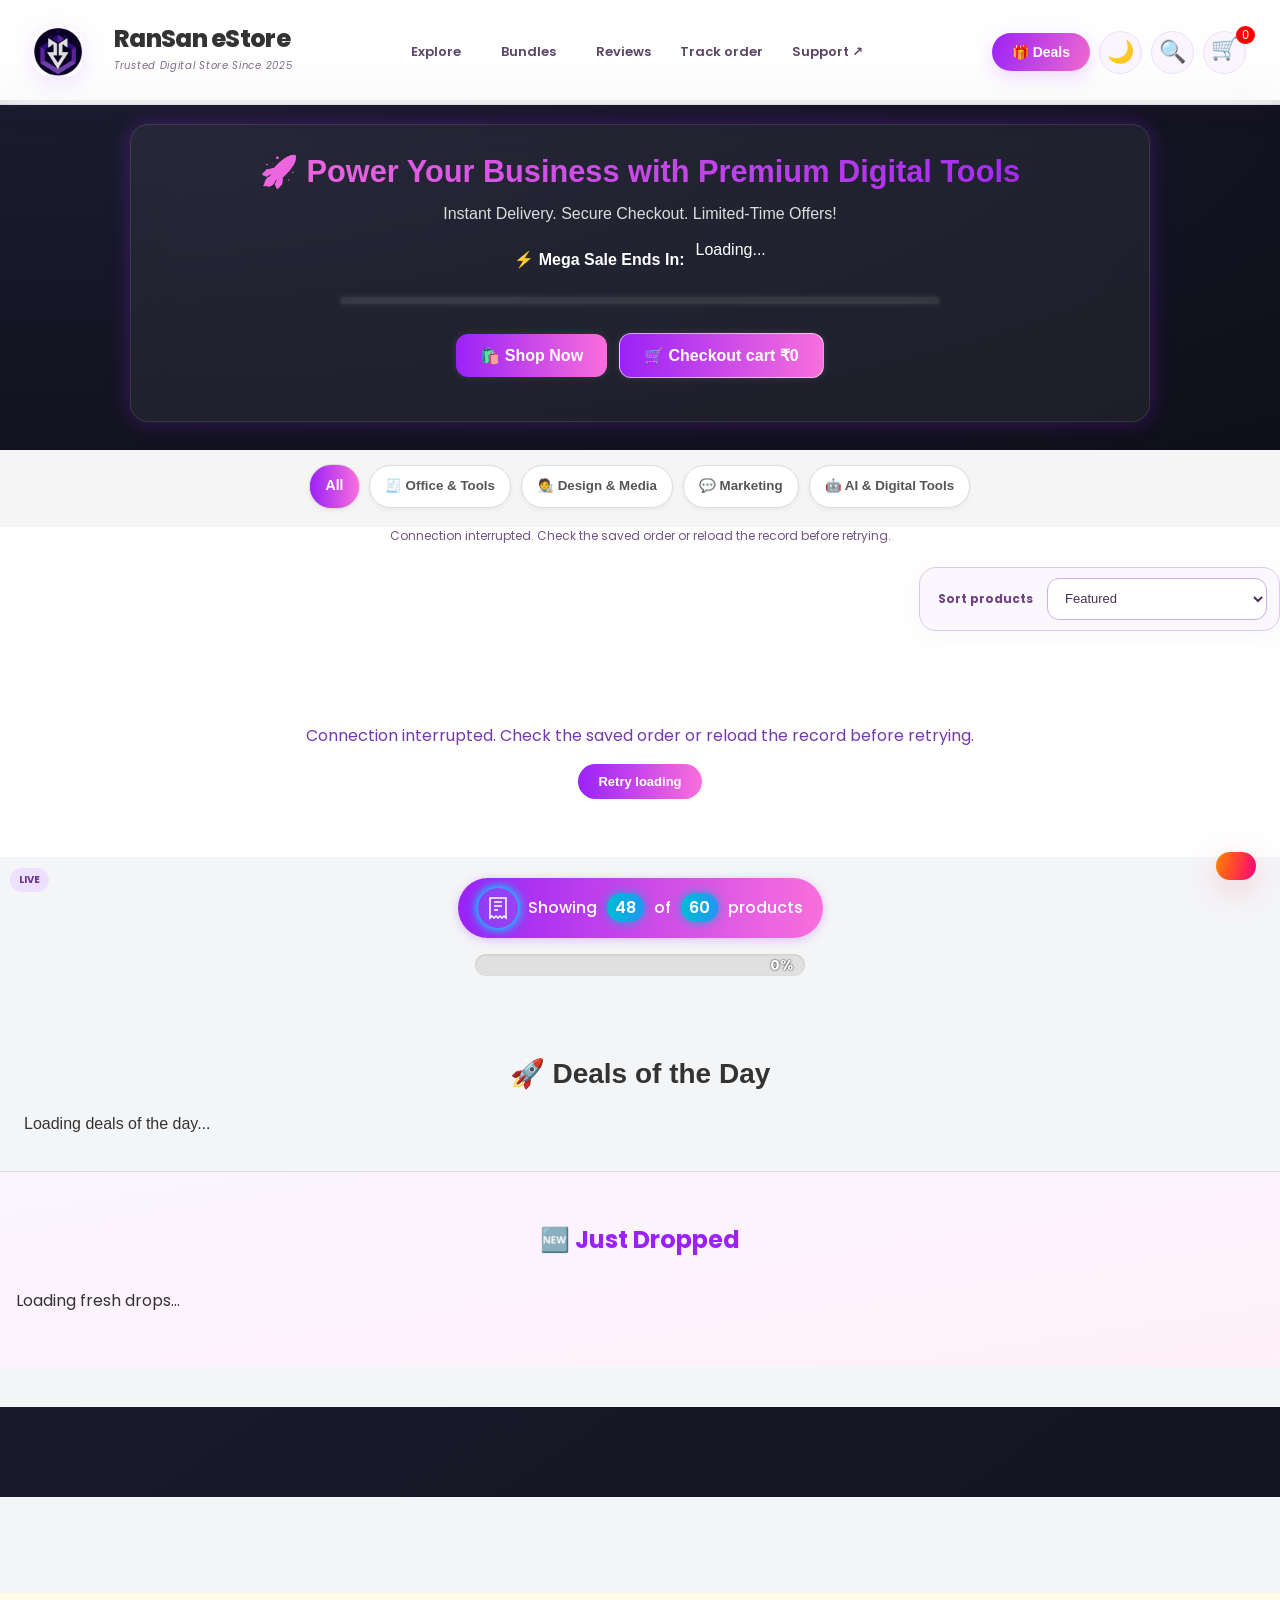
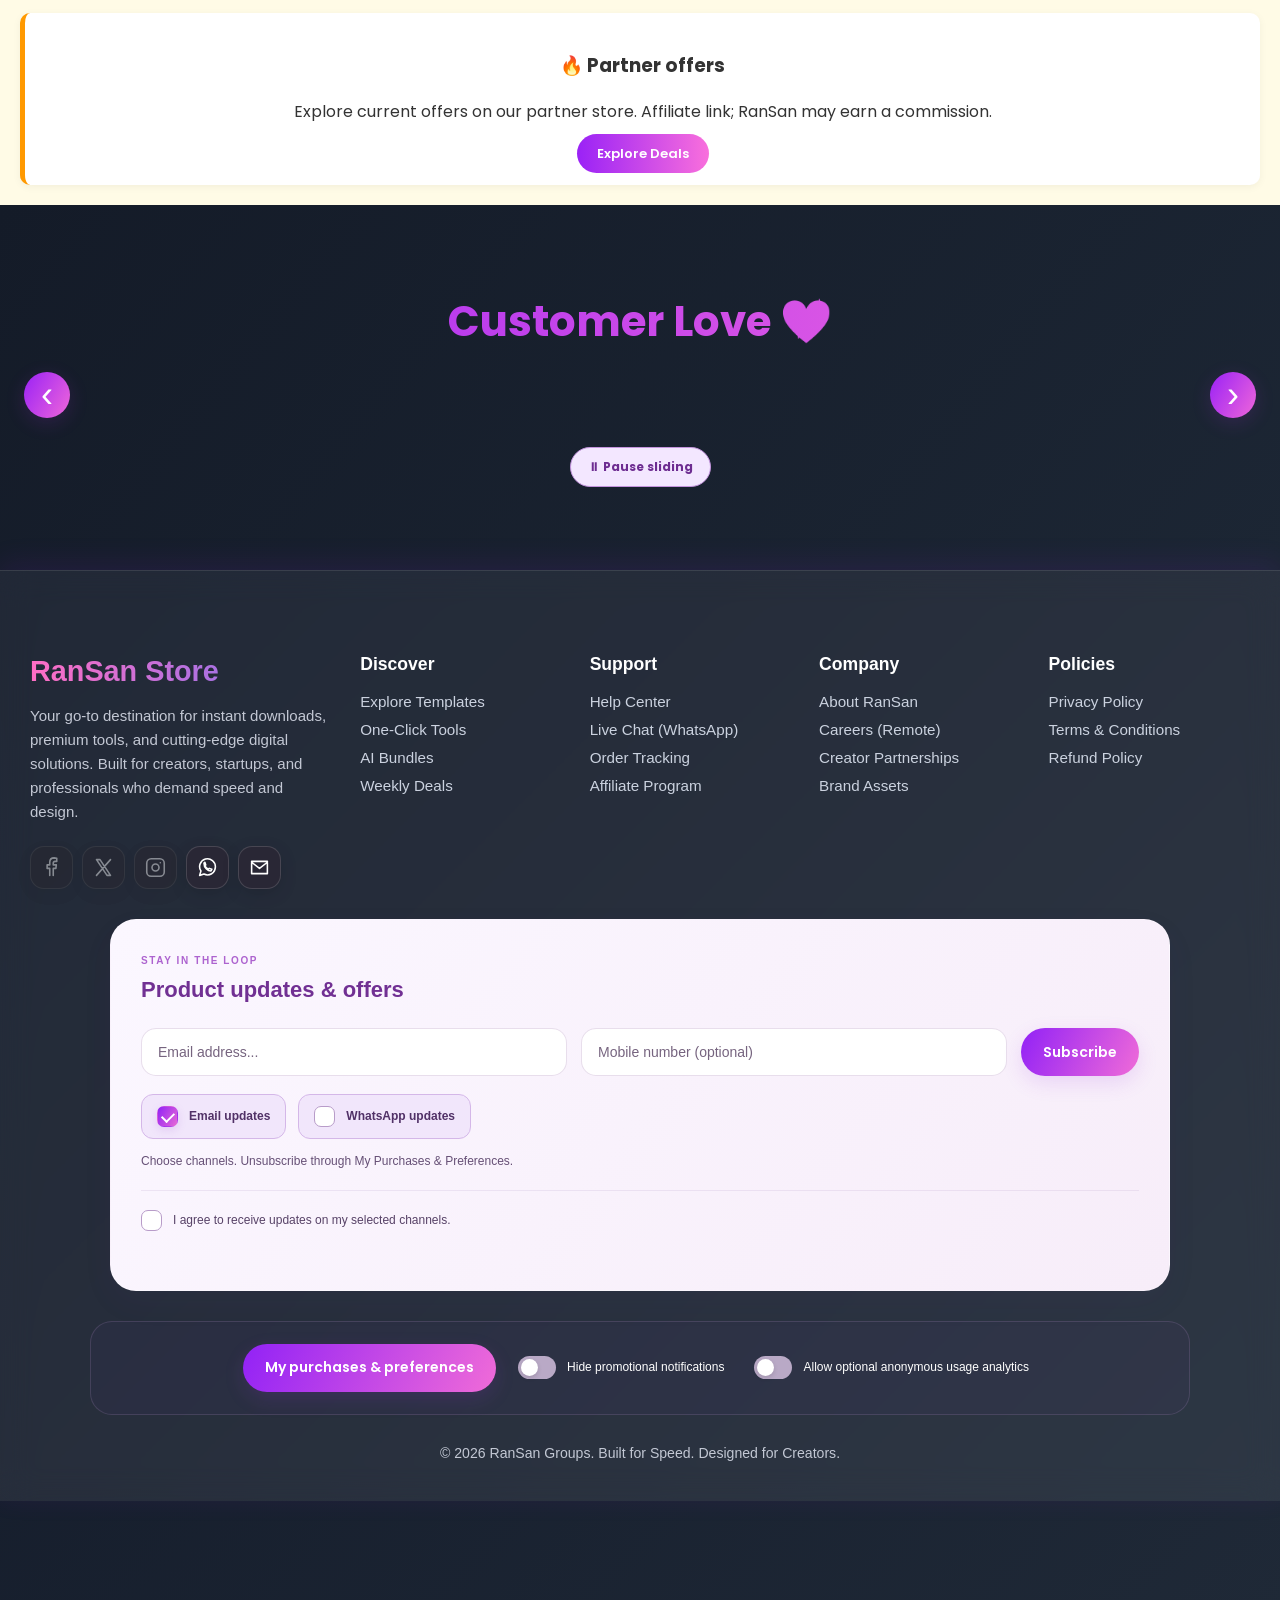
==== index.html @ c7da3f6b "Add files via upload" ====
<!DOCTYPE html>
<html lang="en">

<head>
  <meta charset="UTF-8" />
  <meta name="viewport" content="width=device-width, initial-scale=1.0, viewport-fit=cover" />
  <meta name="description"
    content="RanSan Groups eStore – Best digital products and deals online. Limited-time offers!">
  <meta name="keywords" content="RanSan, eStore, digital products, best deals, offers">
  <meta name="author" content="RanSan Groups">
  <title>RanSan Groups eStore</title><meta name="theme-color" content="#9a22f6">
  <link rel="stylesheet" href="assets/estore/style.css">
  <link rel="stylesheet" href="assets/estore/popup.css">
  <link rel="stylesheet" href="assets/estore/offer-widget.css" />
  <link rel="stylesheet" href="https://cdnjs.cloudflare.com/ajax/libs/font-awesome/6.4.0/css/all.min.css">
  

  <link rel="icon" type="image/png" href="assets/estore/RanSan_Logo_small.png">
  <link href="https://fonts.googleapis.com/css2?family=Poppins:wght@400;600&display=swap" rel="stylesheet">
  
  
  

  


  <link rel="stylesheet" href="assets/estore/flash-ticker.css" />
  <link rel="stylesheet" href="assets/estore/deals-of-the-day.css">

  
  <meta property="og:title" content="RanSan Groups eStore – Digital Deals & Offers" />
  <meta property="og:description"
    content="Explore premium digital products, instant delivery & limited-time discounts!" />
  <meta property="og:image" content="https://www.ransangroups.com/assets/estore/social-share.jpg" />
  <meta property="og:url" content="https://www.ransangroups.com/estore" />
  <meta property="og:type" content="website" />

  
  <meta name="twitter:card" content="summary_large_image" />
  <meta name="twitter:title" content="RanSan Groups eStore – Digital Deals & Offers" />
  <meta name="twitter:description" content="Shop the best digital products & save big at RanSan eStore." />
  <meta name="twitter:image" content="https://www.ransangroups.com/assets/estore/social-share.jpg" />




  <style>
    html {
      scroll-behavior: smooth;
    }


    .buy-btn {
      background: linear-gradient(to right, #9a22f6, #f96fdc);
      color: #fff;
      padding: 10px 20px;
      border-radius: 30px;
      border: none;
      font-weight: 600;
      cursor: pointer;
      transition: background 0.3s ease, transform 0.2s ease;
    }

    .buy-btn:hover {
      background: linear-gradient(45deg, #B833FF, #8224E3);
      transform: translateY(-2px);
      /* ✅ Subtle hover effect */
      box-shadow: 0 4px 12px rgba(0, 0, 0, 0.15);
    }

    #order-processing-overlay {
      position: fixed;
      top: 0;
      left: 0;
      width: 100%;
      height: 100%;
      background: rgba(0, 0, 0, 0.8);
      color: #fff;
      display: flex;
      flex-direction: column;
      justify-content: center;
      align-items: center;
      z-index: 9999;
      font-size: 22px;
      font-family: Poppins, sans-serif;
    }

    @media only screen and (max-width: 769px) {

      .purchase-alert,
      #recent-purchase-popup {
        display: none !important;
        visibility: hidden !important;
        opacity: 0 !important;
        height: 0 !important;
        margin: 0 !important;
        pointer-events: none !important;
      }
    }
  </style>

<link rel="stylesheet" href="assets/estore/rs-components.css?v=19.0.0"><link rel="stylesheet" href="assets/estore/restore-layout.css?v=19.0.0"><link rel="stylesheet" href="assets/estore/polish-v4.css?v=19.0.0"><link rel="stylesheet" href="assets/estore/refinement-v5.css?v=19.0.0"><script src="assets/estore/config.js?v=19.0.0" defer></script><script src="assets/estore/rs-environment.js?v=19.0.0" defer></script><script src="assets/estore/rs-experience.js?v=19.0.0" defer></script><script src="assets/estore/rs-core.js?v=19.0.0" defer></script><script src="assets/estore/rs-format.js?v=19.0.0" defer></script><script src="assets/estore/rs-product-features.js?v=19.0.0" defer></script><script src="assets/estore/store-restored.js?v=19.0.0" defer></script><link rel="stylesheet" href="assets/estore/finish-v6.css?v=19.0.0"><link rel="stylesheet" href="assets/estore/refine-v7.css?v=19.0.0"><link rel="stylesheet" href="assets/estore/fix-v8.css?v=19.0.0"><link rel="stylesheet" href="assets/estore/finish-v9.css?v=19.0.0"><link rel="stylesheet" href="assets/estore/mobile-v10.css?v=19.0.0"><link rel="stylesheet" href="assets/estore/refine-v11.css?v=19.0.0"><link rel="stylesheet" href="assets/estore/experience-v14.css?v=19.0.0"><link rel="stylesheet" href="assets/estore/finish-v15.css?v=19.0.0"><link rel="preconnect" href="https://checkout.razorpay.com" crossorigin><link rel="dns-prefetch" href="https://api.razorpay.com"><link rel="stylesheet" href="assets/estore/refine-v16.css?v=19.0.0"><link rel="stylesheet" href="assets/estore/repair-v17.css?v=19.0.0"><link rel="stylesheet" href="assets/estore/refine-v18.css?v=19.0.0"><link rel="stylesheet" href="assets/estore/motion-v19.css?v=19.0.0"></head>

<body class="rs-restored-store"><span class="rs-env" data-env></span>


  
  <header class="site-header" id="main-header">
    <div class="header-wrapper">
      <div class="header-left">
        <img src="assets/estore/RanSan_Logo_small.png" class="logo" alt="RanSan Logo" />

        
        <div class="site-text-group">
          <span class="site-title">RanSan eStore</span>
          <p class="site-tagline">Trusted Digital Store Since 2025</p>
        </div>
      </div>

      <nav class="rs-header-links" aria-label="Store navigation"><a href="#product-section">Explore</a><a href="#comboX-offers">Bundles</a><a href="#customer-love">Reviews</a><button type="button" id="headerTrackOrder">Track order</button><a href="https://wa.me/918148610567" target="_blank" rel="noopener noreferrer">Support ↗</a></nav><div class="header-right">

        
        <button id="offersToggleBtn" class="offers-toggle-btn">🎁 Deals</button>

        <button id="darkModeToggle" class="icon-btn" aria-label="Toggle store theme">🌙</button>

        <button class="icon-btn" aria-label="Search" id="searchToggle">🔍</button>

        <div id="searchBox" style="display:none;">
          <input type="text" id="searchInput" placeholder="Search for products...">
        </div>

        <button class="icon-btn relative" aria-label="Open shopping cart" id="cartButton">
          🛒<span class="cart-badge" id="cart-count">0</span>
        </button>


      </div>
    </div>
  </header>




  
  <div class="hero-wrapper">

    <section class="hero-combo">
      
      <h1>🚀 Power Your Business with Premium Digital Tools</h1>
      <p>Instant Delivery. Secure Checkout. Limited-Time Offers!</p>

      <div class="hero-timer-row">
        <div class="hero-timer-label">⚡ Mega Sale Ends In:</div>
        <div class="hero-timer" id="mega-sale-timer">Loading...</div>
      </div>

      <div class="progress-container">
        <div class="progress-bar" id="mega-sale-progress"></div>
      </div>

      <a href="#product-section" id="rotating-cta" class="hero-cta cta-loop">🛍️ Shop Now</a><button id="hero-pay" class="hero-cta rs-hero-cart" type="button">🛒 Checkout cart <span id="hero-cart-total">₹0.00</span></button><p id="purchase-count" class="rs-purchase-count" role="status"></p>
    </section>
  </div>



  
  <aside id="offersPanel" class="offers-panel" aria-label="Deals and updates" aria-hidden="true"><button id="closeOffers" class="rs-icon" aria-label="Close deals">×</button><h3 class="offers-title">🔥 Deals &amp; offers</h3><div id="panelDeals"></div><section id="partnerOffers" class="rs-partner-section" aria-label="Partner offers"></section><hr><h4 class="offers-subtitle">Stay updated</h4><form id="offerForm"><input type="email" name="email" class="offer-input" placeholder="Email address" required aria-label="Email address"><input type="tel" name="phone" class="offer-input" placeholder="Mobile (optional)" aria-label="Mobile number"><label class="rs-consent"><input name="consent" type="checkbox" required> Send me product updates by email and, if supplied, WhatsApp.</label><button class="buy-btn" type="submit">Subscribe</button></form></aside>
<div class="category-nav-wrapper">

    
    <div class="category-tabs desktop-only">
      <button class="category-btn active" data-category="all">All</button>
      <button class="category-btn" data-category="office">🧾 Office & Tools</button>
      <button class="category-btn" data-category="design">🧑‍🎨 Design & Media</button>
      <button class="category-btn" data-category="marketing">💬 Marketing</button>
      <button class="category-btn" data-category="ai">🤖 AI & Digital Tools</button>
    </div>

    
    <div class="mobile-category-toggle mobile-only">
      <button id="toggleCategoryMenu" class="category-btn">☰ Categories</button>
    </div>

    
    <div id="mobileCategoryMenu" class="mobile-category-menu">
      <button class="category-btn" data-category="all">All</button>
      <button class="category-btn" data-category="office">🧾 Office & Tools</button>
      <button class="category-btn" data-category="design">🧑‍🎨 Design & Media</button>
      <button class="category-btn" data-category="marketing">💬 Marketing</button>
      <button class="category-btn" data-category="ai">🤖 AI & Digital Tools</button>
    </div>

  </div>

  <main id="product-section" class="rs-catalogue-container">
    <p id="catalogue-status" class="rs-catalogue-status" role="status" aria-live="polite"></p>
    <div id="productGrid" class="product-grid transition-all duration-300 opacity-100">
      
    </div>
  </main>

  <div id="observer-anchor" style="height: 1px;"></div>

  <div class="counter-wrapper">
    <div id="product-counter" class="product-counter-ui">
      <span class="icon-ring">
        <svg class="receipt-icon" viewBox="0 0 24 24" fill="none">
          <path d="M4 2V22L6 20L8 22L10 20L12 22L14 20L16 22L18 20L20 22V2H4Z" stroke="currentColor"
            stroke-width="1.5" />
          <line x1="8" y1="6" x2="16" y2="6" stroke="currentColor" stroke-width="1.5" />
          <line x1="8" y1="10" x2="16" y2="10" stroke="currentColor" stroke-width="1.5" />
          <line x1="8" y1="14" x2="12" y2="14" stroke="currentColor" stroke-width="1.5" />
        </svg>
      </span>
      Showing <strong class="highlight-number">48</strong> of <strong class="highlight-number">60</strong> products
    </div>
    <div class="custom-progress-bar">
      <div class="progress-bar-fill" id="progressBarFill"></div>
      <span class="progress-label" id="progressLabel">0%</span>
    </div>
  </div>

  <div id="loading-spinner" style="display:none; text-align:center; margin: 20px 0;">
    <div class="spinner"></div>
  </div>

  <div class="text-center mt-4">
    <button id="loadMoreBtn" class="load-more-btn" style="display: none;">Load More</button>
  </div>





  
  <section id="deals-of-the-day" class="dotd-section">
    <h2 class="dotd-heading">🚀 Deals of the Day</h2>
    <div class="dotd-grid" id="dotd-container">
      Loading deals of the day...
    </div>
  </section>

  




  
  <section id="just-dropped-section" class="section-block fade-up">
    <h2 class="section-title themed-text">🆕 Just Dropped</h2>
    <div id="just-dropped" class="just-dropped-row">
      <p>Loading fresh drops...</p>
    </div>
  </section>



  
  
  <section id="comboX-offers" class="comboX-wrapper"></section>



  <section id="rs-partner-showcase" class="rs-partner-showcase" aria-label="Partner offers"></section>
  <section id="amazon-banner" class="amazon-banner">
    <div class="amazon-box">
      <h3>🔥 Partner offers</h3>
      <p>Explore current offers on our partner store. Affiliate link; RanSan may earn a commission.</p>
      <a href="https://amzn.to/4lwo4b0" target="_blank" rel="sponsored noopener noreferrer" class="buy-btn">Explore Deals</a>
    </div>
  </section>




  
  <section class="estore_testimonial-wrap" id="customer-love">
    <div class="estore_testimonial-section">
      <h2 class="estore_testimonial-title">Customer Love 💖</h2>
      <div class="swiper estore_testimonial-swiper">
        <div class="swiper-wrapper">
          
        </div>
        <button type="button" class="swiper-button-prev" aria-label="Previous testimonials">‹</button>
        <button type="button" class="swiper-button-next" aria-label="Next testimonials">›</button>
        <div class="swiper-pagination" aria-label="Testimonial pages"></div><button type="button" id="testimonial-autoplay" class="rs-testimonial-pause">⏸ Pause sliding</button>
      </div>
    </div>
  </section>


  <div class="estore_footer-wrapper">
    <footer class="estore_footer-glass">
      <div class="estore_footer-grid">

        
        <div class="estore_footer-brand">
          <h2>RanSan Store</h2>
          <p>Your go-to destination for instant downloads, premium tools, and cutting-edge digital solutions. Built for
            creators, startups, and professionals who demand speed and design.</p>

          <div class="estore_footer-socials-subscribe">
            
            <div class="estore_footer-icons">
              <a href="#" title="Facebook">📘</a>
              <a href="#" title="Twitter">🐦</a>
              <a href="#" title="Instagram">📸</a>
              <a href="https://wa.me/918148610567" title="WhatsApp" target="_blank">💬</a>
              <a href="mailto:support@ransangroups.com" title="Email" target="_blank">📧</a>
            </div>

            
            
          </div>
        </div>

        
        <div class="estore_footer-column">
          <h4>Discover</h4>
          <ul>
            <li><a href="#">Explore Templates</a></li>
            <li><a href="#">One-Click Tools</a></li>
            <li><a href="#">AI Bundles</a></li>
            <li><a href="#">Weekly Deals</a></li>
          </ul>
        </div>

        <div class="estore_footer-column">
          <h4>Support</h4>
          <ul>
            <li><a href="#">Help Center</a></li>
            <li><a href="#">Live Chat (WhatsApp)</a></li>
            <li><a href="#">Order Tracking</a></li>
            <li><a href="#">Affiliate Program</a></li>
          </ul>
        </div>

        <div class="estore_footer-column">
          <h4>Company</h4>
          <ul>
            <li><a href="about.html">About RanSan</a></li>
            <li><a href="#">Careers (Remote)</a></li>
            <li><a href="#">Creator Partnerships</a></li>
            <li><a href="#">Brand Assets</a></li>
          </ul>
        </div>

        <div class="estore_footer-column">
          <h4>Policies</h4>
          <ul>
            <li><a href="privacy.html" target="_blank">Privacy Policy</a></li>
            <li><a href="terms.html" target="_blank">Terms & Conditions</a></li>
            <li><a href="refund.html" target="_blank">Refund Policy</a></li>
          </ul>
        </div>

      </div>
      <div class="newsletter-wrapper"><h4 class="rs-newsletter-title">Product updates &amp; offers</h4>
              <form class="newsletter-box" id="newsletter">
                <input type="email" id="newsletter-email" name="email" required placeholder="Email address..." aria-label="Email address for updates" />
                <input type="tel" id="newsletter-phone" name="phone" placeholder="Mobile number (optional)" aria-label="Mobile number for updates" />
                <button id="subscribe-btn" type="submit">Subscribe</button><label class="rs-consent"><input type="checkbox" id="newsletter-consent" name="consent" required> <span>I agree to receive email and WhatsApp product updates.</span></label></form>
              <div class="newsletter-feedback" id="newsletter-error"></div>
            </div>
      <div class="estore_footer-bottom">
        &copy; <span data-year></span> RanSan Groups. Built for Speed. Designed for Creators.
      </div>
    </footer>
</div>
<div id="flash-deals-ticker" class="fd-ticker"><div class="fd-ticker-content"></div></div><div id="popup" class="popup" role="status" aria-live="polite"></div><button id="backToTop" class="back-to-top" aria-label="Back to top">↑</button>
</body></html>
---- assets/estore/style.css ----
body {
  margin: 0;
  font-family: 'Poppins', sans-serif;
  background: #f4f5f7;
  color: #333;
  padding-top: 100px;
}


/* HERO BASE STYLES */
.hero-banner {
  background: linear-gradient(135deg, #9A22F6, #f96fdc);
  color: white;
  padding: 20px 20px;
  /* reduced from 60px */
  text-align: center;
  font-family: 'Poppins', sans-serif;
}


.hero-content h1 {
  font-size: 2rem;
  /* reduced from 2.5rem */
  margin-bottom: 12px;
  line-height: 1.3;
}

.hero-tagline {
  font-size: 1.2rem;
  margin-bottom: 15px;
}

.hero-timer {
  font-size: 1rem;
  font-weight: 500;
  margin-bottom: 20px;
}

.hero-cta {
  display: inline-block;
  background: #fff;
  /* white background */
  color: #9A22F6;
  /* theme text */
  padding: 12px 25px;
  border-radius: 30px;
  font-size: 1rem;
  font-weight: 500;
  text-decoration: none;
  border: 2px solid #9A22F6;
  transition: all 0.3s ease;
}


.hero-cta:hover {
  background: linear-gradient(to right, #9a22f6, #f96fdc);
  /* theme gradient */
  color: white;
  transform: scale(1.03);
  border-color: transparent;
}

/* 📱 MOBILE RESPONSIVE FIXES */
@media (max-width: 768px) {
  .hero-banner {
    padding: 40px 16px;
  }

  .hero-content h1 {
    font-size: 1.6rem;
    line-height: 1.4;
  }

  .hero-tagline {
    font-size: 1rem;
  }

  .hero-timer {
    font-size: 0.95rem;
  }

  .hero-cta {
    width: 90%;
    max-width: 300px;
    font-size: 1rem;
    padding: 12px 20px;
    display: block;
    margin: 15px auto 0;
  }
}

/* Header */
.header {
  background: #9a22f6;
  color: white;
  padding: 15px;
}

.header-container {
  display: flex;
  align-items: center;
  justify-content: space-between;
}

.logo {
  height: 40px;
  margin-right: 10px;
}

.header-title {
  margin: 0;
  font-size: 20px;
  text-align: center;
  flex: 1;
}

.offers-panel {
  position: fixed;
  top: 90px;
  /* move below header */
  right: 20px;
  width: 280px;
  max-height: 400px;
  overflow-y: auto;
  background: #fff;
  box-shadow: 0 0 14px rgba(0, 0, 0, 0.15);
  border-radius: 16px;
  padding: 16px;
  display: none;
  z-index: 99;
  /* ✅ below searchBox which is 99999 */
}

/* Show when active */
.offers-panel.show {
  display: block;
}



/* Mobile-only hide by default */
.mobile-menu {
  display: none;
  position: fixed;
  top: 60px;
  /* adjust below header */
  right: 0;
  background: white;
  width: 200px;
  box-shadow: -2px 4px 10px rgba(0, 0, 0, 0.2);
  z-index: 9999;
  border-radius: 8px;
  padding: 10px;
}




/* Cart badge */
.cart-badge {
  position: absolute;
  top: -6px;
  right: -10px;
  background: red;
  color: white;
  font-size: 12px;
  padding: 2px 6px;
  border-radius: 50%;
}

.icon-button {
  font-size: 20px;
  cursor: pointer;
  position: relative;
}

.site-title {
  font-weight: bold;
  font-size: 20px;
}

/* Right: Icon Buttons */
.header-right {
  display: flex;
  align-items: center;
  gap: 16px;
}

#searchBox {
  position: absolute;
  top: 60px;
  /* adjust depending on header height */
  right: 80px;
  /* align it under search icon */
  display: none;
  background: white;
  border: 1px solid #ccc;
  border-radius: 20px;
  padding: 5px 10px;
  box-shadow: 0 4px 12px rgba(0, 0, 0, 0.1);
  z-index: 1001;
}

#searchBox input {
  border: none;
  outline: none;
  width: 200px;
  padding: 8px;
  font-size: 14px;
}

@media screen and (max-width: 769px) {
  #searchBox {
    position: static;
    width: 100%;
    margin: 10px auto;
    text-align: center;
  }

  #searchBox input {
    width: 90%;
  }
}


.home-link {
  color: white;
  text-decoration: none;
  font-weight: bold;
}

.home-link:hover {
  text-decoration: underline;
}

/* Product Grid & Card */
.product-grid {
  display: grid;
  grid-template-columns: repeat(auto-fit, minmax(220px, 1fr));
  gap: 20px;
  padding: 20px;
  transition: opacity 0.3s ease-in-out;
  opacity: 1;
}

.product-grid.fade-out {
  opacity: 0;
}

@media screen and (min-width: 1200px) {
  .product-grid {
    grid-template-columns: repeat(5, 1fr);
    /* ✅ 5 in a row on wide screens */
  }
}

@media (max-width: 768px) {
  .product-grid {
    grid-template-columns: 1fr !important;
  }
}

/* 🛒 Load More Button Styled like Buy Now */
.load-more-btn {
  background: linear-gradient(to right, #9a22f6, #f96fdc);
  color: #fff;
  border: none;
  border-radius: 30px;
  padding: 12px 25px;
  font-size: 16px;
  font-weight: 600;
  margin: 20px auto;
  display: block;
  transition: all 0.3s ease;
}

.load-more-btn:hover {
  background: linear-gradient(to right, #f96fdc, #9a22f6);
  transform: scale(1.05);
}


.product-card {
  position: relative;
  background: #fff;
  border-radius: 12px;
  padding: 12px;
  box-shadow: 0 2px 6px rgba(0, 0, 0, 0.06);
  transition: all 0.3s ease;
  overflow: hidden;
  display: flex;
  flex-direction: column;
  justify-content: space-between;
  height: 360px;
}

.product-card a {
  display: block;
  position: relative;
  overflow: hidden;
}

.product-card a::after {
  position: absolute;
  top: 50%;
  left: 50%;
  transform: translate(-50%, -50%) scale(0.5);
  font-size: 28px;
  color: rgba(0, 0, 0, 0.7);
  opacity: 0;
  transition: all 0.3s ease;
  pointer-events: none;
}



.product-card:hover .product-img {
  transform: scale(1.05);
}

/* ✅ Discount percentage inside price-block */
.price-block .discount-percent {
  color: #22c55e;
  font-size: 13px;
  font-weight: bold;
  margin-left: 6px;
}

.product-card:hover a::after {
  opacity: 1;
  transform: translate(-50%, -50%) scale(1);
}

.product-card:hover {
  box-shadow: 0 4px 12px rgba(0, 0, 0, 0.12);
  transform: translateY(-4px);
}

.product-card:hover .hover-actions {
  display: flex;
}

/* ✅ Hover buttons */
.hover-actions {
  margin-top: auto;
  display: none;
  flex-direction: column;
  gap: 6px;
  align-items: center;
}

.product-card:hover .hover-actions {
  display: flex;
}


.product-card h2 {
  font-size: 1rem;
  font-weight: 600;
  margin: 8px 0;
  height: 2.5em;
  /* ✅ fixed height */
  line-height: 1.25em;
  overflow: hidden;
  text-overflow: ellipsis;
  display: -webkit-box;
  -webkit-line-clamp: 2;
  /* ✅ max 2 lines */
  -webkit-box-orient: vertical;
}

.product-card p {
  font-size: 14px;
  text-align: left;
  color: #555;
  margin-bottom: 10px;
}

/* 🖼 Image */
.product-card img {
  border-radius: 8px;
  margin-bottom: 10px;
  object-fit: cover;
  aspect-ratio: 1 / 1;
}

.product-img {
  max-width: 100%;
  object-fit: contain;
  transition: transform 0.3s ease;
  position: relative;
  cursor: zoom-in;
}

.product-img:hover {
  opacity: 0.85;
  transform: scale(1.02);
}




.buy-btn,
.details-btn {
  padding: 5px 10px;
  background: #1d4ed8;
  color: white;
  border: none;
  border-radius: 999px;
  font-size: 13px;
  cursor: pointer;
  transition: background 0.2s ease;

}

.buy-btn:hover,
.details-btn:hover {
  background: #2563eb;
}

.btn {
  background: linear-gradient(90deg, #9A22F6, #6B3E99);
  color: #fff;
  transition: transform 0.3s;
}



.buy-btn {
  background: linear-gradient(to right, #8b5cf6, #ec4899);
  color: white;
  font-weight: bold;
}

.details-btn {
  background: #f3f4f6;
  color: #333;
  border: 1px solid #d1d5db;
}

a.buy-btn,
a.buy-btn:visited,
a.buy-btn:hover,
a.buy-btn:focus,
a.buy-btn:active {
  text-decoration: none !important;
}

.buy-btn:hover {
  box-shadow: 0 0 12px rgba(154, 34, 246, 0.5);
  transform: scale(1.05);
}

.details-btn {
  position: relative;
  font-size: 20px;
  padding: 10px;
  background: linear-gradient(to right, #9a22f6, #f96fdc);
  color: #fff;
  border-radius: 50%;
  border: none;
  cursor: pointer;
  transition: background 0.3s ease;
}

.details-btn:hover {
  background: #8224E3;
}

.details-btn::after {
  content: "\f25a";
  /* Font Awesome hand-pointer icon */
  font-family: "Font Awesome 6 Free";
  font-weight: 900;
  position: absolute;
  top: -8px;
  right: -8px;
  background: #fff;
  color: #8224E3;
  border-radius: 50%;
  padding: 4px;
  font-size: 12px;
  opacity: 0;
  transform: scale(0.5);
  transition: all 0.3s ease;
  box-shadow: 0 2px 5px rgba(0, 0, 0, 0.2);
}

.details-btn:hover::after {
  opacity: 1;
  transform: scale(1);
  animation: hand-bounce 0.4s;
}

.details-btn::before {
  content: "More Details";
  position: absolute;
  bottom: 130%;
  /* Above the button */
  left: 50%;
  transform: translateX(-50%);
  background: #333;
  color: #fff;
  padding: 5px 10px;
  font-size: 12px;
  white-space: nowrap;
  border-radius: 5px;
  opacity: 0;
  pointer-events: none;
  transition: opacity 0.3s ease;
}

.details-btn:hover::before {
  opacity: 1;
}

.details-btn::after-tooltip {
  content: "";
  position: absolute;
  bottom: 120%;
  /* Arrow just below tooltip */
  left: 50%;
  transform: translateX(-50%);
  border-width: 5px;
  border-style: solid;
  border-color: #333 transparent transparent transparent;
}

@keyframes hand-bounce {
  0% {
    transform: scale(1);
  }

  50% {
    transform: scale(1.3);
  }

  100% {
    transform: scale(1);
  }
}

.action-buttons {
  margin: 10px 0;
  display: flex;
  gap: 10px;
  justify-content: center;
}

/* Overlay */
.buy-now-overlay {
  position: absolute;
  top: 0;
  left: 0;
  right: 0;
  bottom: 0;
  background: rgba(154, 34, 246, 0.85);
  color: #fff;
  display: flex;
  flex-direction: column;
  align-items: center;
  justify-content: center;
  gap: 10px;
  opacity: 0;
  transition: opacity 0.3s ease;
  cursor: pointer;
}

.product-card:hover .buy-now-overlay {
  opacity: 1;
}

.overlay-btn {
  background: #fff;
  color: #9a22f6;
  padding: 8px 15px;
  border-radius: 25px;
  font-size: 16px;
  font-weight: bold;
  box-shadow: 0 4px 8px rgba(0, 0, 0, 0.2);
  text-decoration: none;
  transition: background 0.3s ease, color 0.3s ease;
}

.overlay-btn:hover {
  background: #9a22f6;
  color: #fff;
}

/* Price & Discount */
.price-block {
  margin-bottom: 4px;
}

.original-price {
  text-decoration: line-through;
  color: #999;
  font-size: 14px;
  margin-right: 5px;
}

.discount-price {
  color: red;
  font-weight: bold;
  font-size: 15px;
}

.discount-percent {
  color: #28a745;
  font-size: 14px;
  font-weight: bold;
}

/* 🏷 Discount Badge */
.discount-badge {
  position: absolute;
  top: 10px;
  right: 10px;
  background: #22c55e;
  color: white;
  font-size: 12px;
  padding: 4px 8px;
  border-radius: 8px;
  font-weight: bold;
  z-index: 2;

  border: 2px solid #bbf7d0;
  box-shadow: 0 0 0 2px #22c55e;
  animation: bounce 1.5s infinite;
}

@keyframes bounce {

  0%,
  100% {
    transform: translateY(0);
  }

  50% {
    transform: translateY(-2px);
  }
}

.hover-actions {
  margin-top: auto;
  display: none;
  flex-direction: row;
  gap: 10px;
  justify-content: center;
  margin-top: 10px;
}

.trust-note {
  font-size: 12px;
  color: #0ea5e9;
  /* Blue tone */
  text-align: center;
  margin-top: 6px;
}

.product-rating {
  font-size: 13px;
  color: #facc15;
  /* Yellow star */
  text-align: center;
  margin-top: 4px;
}

.stock-info {
  font-size: 13px;
  color: #e11d48;
}


/* Marquee & Flash */
.flash-text,
#countdown .timer {
  color: #FF4D4D;
  font-weight: bold;
}

@keyframes flash {

  0%,
  50%,
  100% {
    opacity: 1;
  }

  25%,
  75% {
    opacity: 0;
  }
}

.deal-marquee {
  background: #fffbe6;
  /* Soft yellow for announcement */
  padding: 12px 0;
  color: #444;
}

.marquee-content {
  display: flex;
  gap: 50px;
  animation: marquee 15s linear infinite;
  font-weight: 600;
  color: #444;
}

@keyframes marquee {
  0% {
    transform: translateX(100%);
  }

  100% {
    transform: translateX(-100%);
  }
}

/* Countdown */
.timer-box {
  background: #fff8f0;
  padding: 8px 15px;
  text-align: center;
  font-size: 14px;
  color: #ff5a5f;
  border-radius: 8px;
  margin: 10px 0;
}

#countdown {
  display: inline-flex;
  gap: 8px;
  margin-left: 10px;
}

#countdown .timer {
  background: #9A22F6;
  color: #fff;
  padding: 6px 12px;
  border-radius: 12px;
  font-weight: bold;
}

.offer-strip {
  background: #f5f0ff;
  /* Light purple for timer */
  color: #9A22F6;
  padding: 10px;
  font-size: 14px;
  font-weight: bold;
  text-align: center;
  box-shadow: 0 2px 8px rgba(0, 0, 0, 0.05);
}

#countdown span {
  background: #9A22F6;
  color: #fff;
  padding: 6px 12px;
  border-radius: 12px;
  font-size: 14px;
}

.countdown-wrapper,
.countdown-container,
.countdown-row {
  display: flex;
  justify-content: center;
  align-items: center;
  gap: 10px;
}

.timer,
.label {
  display: inline-block;
  width: 100%;
  background-color: #9a22f6;
  color: #fff;
  font-size: 18px;
  padding: 8px 0;
  border-radius: 8px;
}

.colon {
  font-size: 26px;
  font-weight: bold;
  color: #9a22f6;
}

/* Sections */
.ads-section {
  background: #f9f9f9;
  padding: 30px 15px;
}

.ads-box {
  background: #fff6e6;
  border-left: 5px solid #f9c22e;
  border-radius: 10px;
  padding: 20px;
  box-shadow: 0 4px 10px rgba(0, 0, 0, 0.05);
  text-align: center;
}



.footer {
  background: #2c2c2c;
  color: #bbb;
  padding: 20px;
  text-align: center;
  font-size: 14px;
}

.footer a {
  color: #bbb;
  text-decoration: underline;
}


/* Category Tabs */
.category-tabs {
  background: #f5f5f5;
  padding: 15px;
  display: flex;
  justify-content: center;
  flex-wrap: wrap;
  gap: 10px;
}

.category-btn {
  background: #fff;
  border: 1px solid #ddd;
  border-radius: 30px;
  padding: 10px 20px;
  font-weight: 600;
  color: #555;
  box-shadow: 0 2px 5px rgba(0, 0, 0, 0.05);
  transition: all 0.3s ease;
  cursor: pointer;
}

.category-btn.active,
.category-btn:hover {
  background: linear-gradient(to right, #9a22f6, #f96fdc);
  color: #fff;
  transform: scale(1.05);
}


/* ✅ Mobile dropdown styling */
.mobile-category-menu {
  display: none;
  flex-direction: column;
  background: #fff;
  border-radius: 8px;
  margin: 10px;
  padding: 10px;
  box-shadow: 0 2px 8px rgba(0, 0, 0, 0.15);
  z-index: 999;
}

/* Mobile-only toggle */
.mobile-category-toggle {
  text-align: center;
  margin: 10px 0;
}

/* Show/hide logic */
@media (max-width: 768px) {
  .desktop-only {
    display: none !important;
  }

  .mobile-only {
    display: block !important;
  }
}

@media (min-width: 769px) {
  .mobile-only {
    display: none !important;
  }
}

/* Others */
.modal {
  display: none;
  position: fixed;
  top: 0;
  left: 0;
  width: 100%;
  height: 100%;
  background: rgba(0, 0, 0, 0.5);
  justify-content: center;
  align-items: center;
  z-index: 9999;
}

.modal-content {
  background: #fff;
  padding: 25px;
  border-radius: 12px;
  width: 90%;
  max-width: 400px;
  box-shadow: 0 10px 30px rgba(0, 0, 0, 0.2);
  text-align: center;
}


@keyframes fadeIn {
  from {
    opacity: 0;
    transform: scale(0.9);
  }

  to {
    opacity: 1;
    transform: scale(1);
  }
}

.close-button {
  font-size: 24px;
  float: right;
  cursor: pointer;
  color: #999;
}

.close-button:hover {
  color: #333;
}

@media(max-width: 768px) {
  .close-button {
    font-size: 32px;
    padding: 10px;
  }
}

/* Floating WhatsApp */
.whatsapp-float {
  position: fixed;
  bottom: 40px;
  right: 20px;
  background: #25D366;
  width: 55px;
  height: 55px;
  border-radius: 50%;
  box-shadow: 0 4px 10px rgba(0, 0, 0, 0.3);
  display: flex;
  justify-content: center;
  align-items: center;
  z-index: 999;
  transition: transform 0.3s;
}

/* Show only on mobile */
@media (min-width: 768px) {
  .whatsapp-float {
    display: none;
  }
}

.whatsapp-float:hover {
  transform: scale(1.1);
}

/* Mobile Buy Bar */
.mobile-buy-bar {
  position: fixed;
  bottom: 0;
  left: 0;
  width: 100%;
  background: linear-gradient(45deg, #9A22F6, #6E0DD0);
  padding: 12px;
  text-align: center;
  z-index: 9999;
  box-shadow: 0 -4px 12px rgba(0, 0, 0, 0.15);
  transition: transform 0.3s ease;
}

.mobile-buy-bar button {
  background: #fff;
  color: #9A22F6;
  border: none;
  padding: 12px 24px;
  font-size: 16px;
  border-radius: 30px;
  font-weight: 600;
  cursor: pointer;
  box-shadow: 0 4px 8px rgba(0, 0, 0, 0.2);
  transition: background 0.3s ease, transform 0.2s ease;
}

.mobile-buy-bar button:hover {
  background: #f3f3f3;
  transform: translateY(-2px);
}

/* Hide by default, show only on mobile */
.hidden {
  display: none;
}

/* Show on mobile only */
@media (max-width: 767px) {
  .mobile-buy-bar.hidden {
    display: block;
  }
}

/* 🧊 Sticky Header + Blur */
.site-header {
  position: fixed;
  top: 0;
  width: 100%;
  background: rgba(255, 255, 255, 0.85);
  backdrop-filter: blur(10px);
  z-index: 1000;
  border-bottom: 1px solid #eee;
}

.site-tagline {
  font-size: 12px;
  color: #888;
  margin-top: 2px;
  font-style: italic;
}

.header-wrapper {
  max-width: 1200px;
  margin: 0 auto;
  height: 80px;
  display: flex;
  align-items: center;
  justify-content: space-between;
  padding: 0 20px;
}

/* Shrink on scroll */
.site-header.scrolled .header-wrapper {
  height: 60px;
}

/* Icon Buttons */
.icon-btn {
  background: none;
  border: none;
  font-size: 22px;
  cursor: pointer;
  position: relative;
}

.site-header.scrolled {
  height: 60px;
  background: rgba(255, 255, 255, 0.8);
  box-shadow: 0 2px 8px rgba(0, 0, 0, 0.05);
}

/* Left: Logo + Site Title */
.header-left {
  display: flex;
  align-items: center;
}

.site-text-group {
  display: flex;
  flex-direction: column;
  margin-left: 10px;
}

.logo-container {
  display: flex;
  align-items: center;
  gap: 15px;
}

.logo-container img {
  width: 60px;
  height: 60px;
  border-radius: 12px;
}

.header-text h1 {
  margin: 0;
  font-size: 22px;
  color: #333;
}

.header-text p {
  margin: 0;
  font-size: 12px;
  color: #999;
}

.header-deals-container {
  display: flex;
  justify-content: space-between;
  align-items: center;
  position: relative;
  padding: 10px 20px;
}

.header-cta {
  background: linear-gradient(45deg, #9A22F6, #6E0DD0);
  color: #fff;
  padding: 10px 20px;
  border-radius: 8px;
  border: none;
  font-weight: 600;
  cursor: pointer;
  transition: background 0.3s ease, transform 0.2s ease;
  font-size: 14px;
}

.header-cta:hover {
  background: linear-gradient(45deg, #B833FF, #8224E3);
  transform: translateY(-2px);
}

.amazon-banner {
  background: #fffbe6;
  padding: 20px;
  text-align: center;
}

.amazon-box {
  background: #fff;
  padding: 20px;
  border-radius: 10px;
  border-left: 5px solid #ff9900;
  box-shadow: 0 2px 8px rgba(0, 0, 0, 0.05);
}

@media(min-width: 768px) {
  .mobile-buy-bar {
    display: none !important;
  }
}

.trust-signals img {
  width: 30px;
  height: auto;
  margin: 4px;
}

.trust-signals {
  display: flex;
  justify-content: center;
  align-items: center;
  flex-wrap: wrap;
}

.stock-info {
  font-size: 13px;
  color: #888;
  margin: 6px 0;
}

.site-footer {
  background: #1a1a1a;
  color: #bbb;
  padding: 15px 20px;
  text-align: center;
  font-size: 13px;
}

.footer-links a {
  color: #bbb;
  text-decoration: none;
  margin: 0 5px;
}

.footer-links a:hover {
  text-decoration: underline;
}

.product-section {
  background: #fff;
  padding: 40px 20px;
  border-radius: 12px;
  box-shadow: 0 4px 12px rgba(0, 0, 0, 0.05);
}

.deal-section {
  background: linear-gradient(90deg, #fffaf4, #ffffff);
  padding: 30px 15px;
  border-radius: 12px;
  margin: 20px 0;
}

.deals-slider-section {
  background: linear-gradient(90deg, #fff8f2, #fefefe);
  padding: 30px 10px;
}

.section-title {
  text-align: center;
  font-size: 24px;
  margin-bottom: 15px;
  color: #9A22F6;
}

.deals-swiper :hover {
  transform: translateY(-5px);
}


.deal-card {
  background: #fff;
  border-radius: 10px;
  box-shadow: 0 4px 12px rgba(0, 0, 0, 0.05);
  padding: 15px;
  text-align: center;
}

.deal-card img {
  width: 100%;
  height: 120px;
  object-fit: contain;
  border-radius: 8px;
}


.deal-card h3 {
  font-size: 16px;
  margin: 10px 0 5px;
  color: #333;
}


.deal-price {
  font-size: 14px;
  color: #d90429;
  font-weight: bold;
}


.deals-swiper img {
  width: 100%;
  height: 120px;
  object-fit: contain;
  margin-bottom: 8px;
  border-radius: 8px;
}

.deals-swiper .deal-name {
  font-weight: 600;
  margin-top: 10px;
}

.deals-swiper .price {
  color: #d90429;
  font-weight: bold;
  margin-top: 5px;
}



.deals-swiper {
  background: #fff;
  border-radius: 12px;
  box-shadow: 0 4px 12px rgba(0, 0, 0, 0.05);
  text-align: center;
  padding: 12px;
  width: 200px;
  /* Compact width */
  transition: transform 0.3s ease-in-out;
}

.deal-grid {
  display: grid;
  grid-template-columns: repeat(auto-fit, minmax(250px, 1fr));
  gap: 20px;
}

.flash-deals-ticker {
  background: #f9f5ff;
  padding: 10px 0;
  margin-top: 10px;
  overflow: hidden;
  border-radius: 30px;
  box-shadow: 0 2px 6px rgba(0, 0, 0, 0.05);
}

.flash-deals-ticker {
  text-align: center;
  font-size: 14px;
  color: #333;
  display: flex;
  align-items: center;
  justify-content: center;
  gap: 8px;
  cursor: pointer;
  white-space: nowrap;
}

.flash-deals-ticker span.icon {
  font-size: 18px;
  color: #9A22F6;
}

.flash-deals-ticker-right {
  width: 250px;
  height: 40px;
  background: #fff;
  border-radius: 20px;
  box-shadow: 0 4px 12px rgba(0, 0, 0, 0.08);
  display: flex;
  align-items: center;
  overflow: hidden;
  padding-left: 10px;
}

.flash-deals-swiper {
  width: 100%;
  height: 40px;
}

.flash-deals-swiper img {
  width: 25px;
  height: 25px;
  border-radius: 5px;
  object-fit: cover;
}

@media(max-width: 768px) {
  .flash-deals-ticker-right {
    display: none;
    /* Hide on small screens */
  }
}

.flash-deals-swiper {
  display: flex;
  align-items: center;
  gap: 10px;
  font-size: 12px;
  cursor: pointer;
}

.flash-deals-ticker-right {
  display: flex;
  align-items: center;
  gap: 8px;
  cursor: pointer;
}

.flash-deals-ticker-right img {
  width: 28px;
  height: 28px;
  border-radius: 4px;
  object-fit: cover;
}

.flash-deals-ticker-right .deal-text {
  font-size: 12px;
  color: #333;
  white-space: nowrap;
}

.flash-deals-ticker-right .icon {
  font-size: 14px;
  color: #F97316;
}

.flash-deals-ticker-right span.deal-text {
  font-size: 13px;
  color: #333;
  white-space: nowrap;
}

.flash-deals-ticker-right span.icon {
  font-size: 16px;
  color: #9A22F6;
}

.fade-in {
  opacity: 0;
  transform: translateY(20px);
  animation: fadeInUp 0.6s forwards;
}

@keyframes fadeInUp {
  to {
    opacity: 1;
    transform: translateY(0);
  }
}

/* Modal Base */
#product-details-modal .modal-content {
  position: relative;
  width: 90%;
  max-width: 600px;
  max-height: 80vh;
  /* ✅ Prevents overflow of the whole modal */
  background: #fff;
  border-radius: 12px;
  padding: 20px;
  overflow: hidden;
  /* Keeps inner content scrollable only */
  box-shadow: 0 8px 24px rgba(0, 0, 0, 0.15);
}

/* Close Button */
#product-details-modal .close-button {
  position: absolute;
  top: 10px;
  right: 15px;
  font-size: 24px;
  background: none;
  border: none;
  color: #333;
  cursor: pointer;
}

/* Scrollable Content */
.modal-description-wrapper {
  max-height: 50vh;
  /* ✅ Only this part scrolls */
  overflow-y: auto;
  margin: 15px 0;
  line-height: 1.6;
  white-space: pre-line;
  /* ✅ Keeps line breaks from desc */
}

.sales-popup {
  position: fixed;
  bottom: 20px;
  left: 20px;
  background: #ffffff;
  color: #333333;
  padding: 15px 20px;
  box-shadow: 0 4px 12px rgba(0, 0, 0, 0.15);
  border-radius: 8px;
  font-size: 14px;
  display: flex;
  align-items: center;
  gap: 8px;
  z-index: 9999;
  transition: opacity 0.5s ease, transform 0.5s ease;
}

.hidden {
  opacity: 0;
  transform: translateY(20px);
  pointer-events: none;
}

.visible {
  opacity: 1;
  transform: translateY(0);
}

/* Responsive Product Grid */
@media (max-width: 991px) {
  .product-grid {
    grid-template-columns: repeat(2, 1fr);
  }
}

@media (max-width: 575px) {
  .product-grid {
    grid-template-columns: 1fr;
  }
}

/* 🆕 Just Dropped */
:root {
  --theme-color: #9a22f6;
  --theme-accent: #f96fdc;
}

/* 🆕 Just Dropped Section */
#just-dropped-section {
  padding: 30px 16px;
  background: linear-gradient(to bottom right, #faf5ff, #fff0f9);
  border-top: 1px solid #e2d6f9;
  margin-bottom: 40px;
}

.just-dropped-heading {
  font-size: 20px;
  font-weight: 700;
  color: #333;
  margin-bottom: 16px;
  text-align: left;
}

/* Row layout */
.just-dropped-row {
  display: flex;
  gap: 16px;
  overflow-x: auto;
  scroll-snap-type: x mandatory;
  padding-bottom: 8px;
}

/* ✨ Card style */
.just-dropped-card {
  flex: 0 0 200px;
  background: white;
  border-radius: 16px;
  box-shadow: 0 8px 20px rgba(0, 0, 0, 0.06);
  padding: 14px;
  scroll-snap-align: start;
  display: flex;
  flex-direction: column;
  align-items: center;
  text-align: center;
  transition: transform 0.3s ease;
}

.just-dropped-card:hover {
  transform: translateY(-6px);
}

/* 🖼️ Image fix */
.just-dropped-card img {
  width: 100%;
  aspect-ratio: 1 / 1;
  object-fit: cover;
  border-radius: 12px;
  margin-bottom: 10px;
}

/* 📋 Title */
.just-dropped-card .product-title {
  font-size: 15px;
  font-weight: 600;
  color: #222;
  margin-bottom: 4px;
}

/* 💰 Price */
.just-dropped-card .product-price {
  font-size: 14px;
  color: var(--theme-color);
  font-weight: 500;
  margin-bottom: 12px;
}

/* 🎯 View Button */
.drop-view-btn {
  background: linear-gradient(to right, #9a22f6, #f96fdc);
  color: white;
  border: none;
  border-radius: 30px;
  padding: 8px 16px;
  font-size: 14px;
  font-weight: 500;
  cursor: pointer;
  width: 100%;
  transition: opacity 0.3s;
}

.drop-view-btn:hover {
  opacity: 0.9;
}

.combo-buy-btn:hover {
  opacity: 0.9;
  cursor: pointer;
}

/* combo offer */
.combo-offers {
  background: #e3f2fd;
  padding: 20px;
  border-radius: 12px;
  margin: 20px;
  font-family: 'Poppins', sans-serif;
}

.combo-offer-card {
  background: #fff;
  border-left: 5px solid #2196f3;
  padding: 12px;
  margin-bottom: 10px;
  border-radius: 8px;
  font-weight: bold;
}



.combo-buy-btn {
  display: inline-block;
  background: linear-gradient(to right, #9a22f6, #f96fdc);
  color: #fff;
  padding: 10px 25px;
  text-align: center;
  border-radius: 8px;
  font-weight: 500;
  font-size: 1rem;
  text-decoration: none;
  transition: all 0.3s ease;
  border-radius: 20px;
}



.combo-buy-btn:hover {
  opacity: 0.9;
  cursor: pointer;
}

.combo-benefits {
  font-size: 0.9em;
  padding-left: 15px;
  margin-top: 5px;
}

.combo-benefits li {
  margin-bottom: 4px;
}

.combo-benefits.hidden {
  display: none;
}

.view-benefits {
  color: #2196f3;
  font-size: 0.9rem;
  margin-top: 8px;
  cursor: pointer;
  text-decoration: underline;
}

.combo-icons .emoji {
  margin-right: 8px;
  font-size: 1.3rem;
}

/* ⬆️ Back to Top Button */
/* Back to Top Button */
.back-to-top {
  position: fixed;
  bottom: 80px;
  right: 20px;
  background: linear-gradient(to right, #9a22f6, #f96fdc);
  color: white;
  border: none;
  padding: 12px 14px;
  border-radius: 50%;
  font-size: 20px;
  cursor: pointer;
  opacity: 0;
  visibility: hidden;
  z-index: 999;
  transition: opacity 0.3s ease, visibility 0.3s ease;
  box-shadow: 0 0 12px rgba(0, 0, 0, 0.2);
}

.back-to-top.show {
  opacity: 1;
  visibility: visible;
}

/* Tooltip Styling */
.back-to-top::after {
  content: attr(data-tooltip);
  position: absolute;
  bottom: 130%;
  /* above the button */
  right: 50%;
  transform: translateX(50%);
  background-color: #333;
  color: #fff;
  padding: 6px 10px;
  border-radius: 5px;
  white-space: nowrap;
  font-size: 13px;
  opacity: 0;
  pointer-events: none;
  transition: opacity 0.3s;
}

.back-to-top:hover::after {
  opacity: 1;
}

#scrollProgress {
  position: fixed;
  top: 0;
  left: 0;
  height: 4px;
  background: #f96fdc;
  width: 0%;
  z-index: 9999;
}

.dark-mode {
  background: #111;
  color: white;
}

body.dark-mode {
  background-color: #121212;
  color: #eee;
}

body.dark-mode .product-card {
  background: #1e1e1e;
  border-color: #333;
}

body.dark-mode .site-header {
  background: rgba(20, 20, 20, 0.8);
  backdrop-filter: blur(6px);
}

body.dark-mode .dotd-heading {
  color: white;
  backdrop-filter: blur(6px);
}

@media(min-width: 769px) {
  .floating-whatsapp-btn {
    display: none;
  }
}

@media (max-width: 768px) {
  .hero-banner {
    padding: 30px 12px;
  }

  .hero-banner .hero-content h1 {
    font-size: 1.4rem;
    line-height: 1.4em;
  }

  .hero-banner .hero-tagline {
    font-size: 0.95rem;
  }

  .hero-banner .hero-cta {
    font-size: 1rem;
    padding: 10px 18px;
    display: block;
    width: 90%;
    max-width: 300px;
    margin: 10px auto;
  }

  .product-grid {
    grid-template-columns: 1fr !important;
    padding: 10px;
  }

  .product-card {
    height: auto;
  }

  .modal-content {
    max-height: 90vh;
    overflow-y: auto;
  }

  .header-wrapper {
    padding: 0 12px;
  }



  .mobile-buy-bar.hidden {
    display: block !important;
  }

  .flash-deals-ticker-right {
    display: none !important;
  }
}

.buyer-modal-overlay {
  position: fixed !important;
  top: 0;
  left: 0;
  width: 100vw;
  height: 100vh;
  background: rgba(0, 0, 0, 0.6);
  display: none;
  align-items: center;
  justify-content: center;
  z-index: 9999;
}

.buyer-modal-overlay.show {
  display: flex;
}

.buyer-modal-content {
  background: #fff;
  padding: 25px;
  border-radius: 12px;
  width: 90%;
  max-width: 400px;
  box-shadow: 0 10px 30px rgba(0, 0, 0, 0.25);
  position: relative;
  animation: fadeIn 0.3s ease-in-out;
}

.buyer-close-btn {
  position: absolute;
  top: 10px;
  right: 15px;
  font-size: 1.5rem;
  color: #888;
  cursor: pointer;
}

.buyer-label {
  display: block;
  margin-bottom: 15px;
  font-weight: 500;
  font-size: 0.95rem;
}

.buyer-input {
  width: 100%;
  padding: 8px 10px;
  margin-top: 5px;
  border-radius: 8px;
  border: 1px solid #ccc;
  font-size: 0.95rem;
  transition: border 0.2s ease;
}

.buyer-input:focus {
  border-color: #9a22f6;
  outline: none;
}

.buyer-actions {
  display: flex;
  justify-content: space-between;
  margin-top: 15px;
}

.buyer-btn {
  padding: 8px 15px;
  border-radius: 8px;
  font-size: 0.95rem;
  cursor: pointer;
  border: none;
  transition: background 0.2s ease;
}

.buyer-btn.primary {
  background-color: #9a22f6;
  color: white;
}

.buyer-btn.primary:hover {
  background-color: #7a1bc0;
}

.buyer-btn.secondary {
  background-color: #f0f0f0;
  color: #333;
}

.buyer-btn.secondary:hover {
  background-color: #ddd;
}

@keyframes fadeIn {
  from {
    opacity: 0;
    transform: scale(0.95);
  }

  to {
    opacity: 1;
    transform: scale(1);
  }
}

#buyer-modal.show {
  display: flex !important;
}

@media (max-width: 768px) {
  .hero-banner {
    padding: 20px 15px !important;
    text-align: center;
  }

  .hero-banner h1 {
    font-size: 1.5rem !important;
    line-height: 1.3;
  }

  .hero-tagline {
    font-size: 1rem !important;
    margin: 10px 0;
  }

  .hero-cta {
    font-size: 1rem;
    padding: 10px 20px;
  }
}

@media screen and (max-width: 769px) {
  .product-grid {
    display: flex;
    flex-direction: column;
    gap: 16px;
  }

  .product-card {
    width: 100% !important;
  }

  .hero-section h1 {
    font-size: 1.6em !important;
  }

  .buy-btn {
    font-size: 1em !important;
    padding: 10px 20px;
    min-height: 44px;
  }

  .popup-content {
    width: 90% !important;
    max-height: 90vh;
    overflow-y: auto;
  }

  .deal-ticker {
    font-size: 1em !important;
    white-space: nowrap;
    padding: 10px;
  }

  .combo-box,
  .combo-offer {
    width: 100% !important;
    margin: 10px auto !important;
  }

  footer {
    text-align: center;
    padding: 20px;
  }
}

@media (max-width: 768px) {
  #searchBox {
    position: absolute;
    top: 50px;
    right: 10px;
    width: calc(100% - 20px);
    background: #fff;
    z-index: 1000;
    padding: 10px;
    box-shadow: 0 2px 10px rgba(0, 0, 0, 0.1);
  }

  #searchInput {
    width: 100%;
    font-size: 1rem;
    padding: 8px;
    border-radius: 6px;
    border: 1px solid #ccc;
  }
}

@media (max-width: 768px) {

  #flash-ticker,
  #purchased-notice {
    display: none !important;
  }
}

@media (max-width: 768px) {
  .product-grid {
    display: grid;
    grid-template-columns: repeat(2, 1fr);
    gap: 12px;
    padding: 10px;
  }
}

@media (max-width: 768px) {
  .product-card img {
    height: 120px;
    /* Reduce image height */
    object-fit: contain;
    margin-bottom: 8px;
  }
}

@media (max-width: 768px) {
  .product-card {
    border-radius: 12px;
    box-shadow: 0 2px 6px rgba(0, 0, 0, 0.05);
    padding: 10px;
    text-align: center;
    background: #fff;
  }

  .product-title {
    font-size: 14px;
    margin-bottom: 5px;
    font-weight: 600;
  }

  .product-price {
    font-size: 13px;
    color: #333;
    margin-bottom: 8px;
  }

  .buy-btn {
    display: inline-block;
    padding: 8px 12px;
    background-color: var(--theme-color, #007aff);
    color: white;
    border: none;
    border-radius: 8px;
    font-size: 14px;
    width: 100%;
  }

  .buy-btn:hover {
    background-color: #005fcc;
  }
}

@media (max-width: 768px) {
  body {
    font-size: 14px;
  }
}

/* 📱 Hide ticker and popup on mobile screens */
@media (max-width: 768px) {

  #flash-deals-ticker,
  #recent-purchase-popup,
  .fd-ticker,
  .purchase-alert {
    display: none !important;
    visibility: hidden !important;
    height: 0 !important;
    padding: 0 !important;
    margin: 0 !important;
  }
}

@media only screen and (max-width: 768px) {

  .purchase-alert,
  #recent-purchase-popup {
    display: none !important;
    visibility: hidden !important;
    opacity: 0 !important;
    height: 0 !important;
    margin: 0 !important;
    pointer-events: none !important;
  }
}

/* 👇 Sticky CTA style (mobile-only) */
@media (max-width: 768px) {
  .load-more-sticky {
    position: fixed;
    bottom: 20px;
    left: 50%;
    transform: translateX(-50%);
    z-index: 999;
    background: linear-gradient(to right, #9a22f6, #f96fdc);
    color: #fff;
    padding: 10px 20px;
    border-radius: 30px;
    font-weight: bold;
    box-shadow: 0 2px 10px rgba(0, 0, 0, 0.2);
    transition: opacity 0.3s ease;
  }
}

.spinner {
  width: 30px;
  height: 30px;
  border: 4px solid #ccc;
  border-top: 4px solid #9a22f6;
  border-radius: 50%;
  animation: spin 0.8s linear infinite;
  margin: 0 auto;
}

@keyframes spin {
  0% {
    transform: rotate(0deg);
  }

  100% {
    transform: rotate(360deg);
  }
}

.product-counter-ui {
  font-size: 1rem;
  color: #ffffff;
  font-weight: 500;
  background: linear-gradient(to right, #9a22f6, #f96fdc);
  padding: 10px 20px;
  border-radius: 999px;
  display: inline-block;
  box-shadow: 0 4px 12px rgba(249, 111, 220, 0.25);
  animation: fadeInCounter 0.5s ease;
  transition: all 0.3s ease;
}

.highlight-number {
  display: inline-block;
  padding: 2px 8px;
  border-radius: 20px;

  font-weight: 600;
  font-size: 1em;
  background: linear-gradient(to right, #00bcd4, #2196f3);
  /* 🟦 Teal → Blue */
  color: #fff;

  box-shadow:
    0 0 6px rgba(33, 150, 243, 0.6),
    0 0 12px rgba(0, 188, 212, 0.6);
  /* soft glow */
}

@keyframes fadeInCounter {
  from {
    opacity: 0;
    transform: translateY(10px);
  }

  to {
    opacity: 1;
    transform: translateY(0);
  }
}

.product-counter-ui:hover {
  box-shadow: 0 6px 16px rgba(249, 111, 220, 0.4);
  transform: scale(1.02);
}


.counter-wrapper {
  text-align: center;
  margin-top: 20px;
}

.icon-gradient {
  font-weight: bold;
  font-size: 1.2em;
  background: linear-gradient(to right, #ffc107, #ffeb3b);
  background-clip: text;
  -webkit-background-clip: text;
  color: transparent;
  -webkit-text-fill-color: transparent;
  display: inline-block;
  margin-right: 5px;
}

.counter-wrapper {
  text-align: center;
  margin: 20px auto;
}

.product-counter-ui {
  font-size: 1rem;
  font-weight: 500;
  color: #fff;
  /* White text */
  display: inline-flex;
  align-items: center;
  gap: 10px;
  padding: 10px 20px;
  border-radius: 30px;
  background: linear-gradient(to right, #9a22f6, #f96fdc);
  box-shadow: 0 2px 10px rgba(154, 34, 246, 0.25);
}

.icon-ring {
  position: relative;
  display: inline-flex;
  align-items: center;
  justify-content: center;
  padding: 8px;
  border-radius: 50%;
  background: rgba(0, 255, 255, 0.1);
  /* subtle blue glow inside */
  box-shadow: 0 0 8px #00f0ff, 0 0 14px #00b4ff;
  /* 💠 cool glow ring */
  animation: pulseRing 2.5s infinite ease-in-out;
}

@keyframes pulseRing {
  0% {
    box-shadow: 0 0 8px #00f0ff, 0 0 14px #00b4ff;
  }

  50% {
    box-shadow: 0 0 12px #00f0ff, 0 0 20px #00b4ff;
  }

  100% {
    box-shadow: 0 0 8px #00f0ff, 0 0 14px #00b4ff;
  }
}

.receipt-icon {
  width: 24px;
  height: 24px;
}

.custom-progress-bar {
  position: relative;
  height: 22px;
  width: 100%;
  max-width: 330px;
  background-color: #e0e0e0;
  border-radius: 20px;
  overflow: hidden;
  margin: 16px auto;
  box-shadow: inset 0 1px 3px rgba(0, 0, 0, 0.1);
}

.progress-bar-fill {
  height: 100%;
  width: 0%;
  background: linear-gradient(to right, #9a22f6, #f96fdc);
  border-radius: 20px;
  transition: width 0.6s ease-in-out;
}

.progress-label {
  position: absolute;
  right: 12px;
  top: 50%;
  transform: translateY(-50%);
  font-size: 0.9rem;
  color: #fff;
  font-weight: bold;
  text-shadow: 0 0 2px #000;
}

/* === Modal Overlay === */
.modern-modal-overlay {
  position: fixed;
  top: 0;
  left: 0;
  width: 100%;
  height: 100%;
  background: rgba(20, 20, 20, 0.6);
  display: none;
  justify-content: center;
  align-items: center;
  z-index: 1000;
  backdrop-filter: blur(4px);
}

/* === Modal Base === */
.modern-modal-overlay {
  position: fixed;
  top: 0;
  left: 0;
  width: 100%;
  height: 100%;
  background: rgba(20, 20, 20, 0.6);
  display: none;
  justify-content: center;
  align-items: center;
  z-index: 1000;
  backdrop-filter: blur(4px);
}

.modern-modal {
  background: #fff;
  border-radius: 16px;
  max-width: 750px;
  width: 95%;
  max-height: 90vh;
  height: 520px;
  display: flex;
  flex-direction: row;
  overflow: hidden;
  position: relative;
  box-shadow: 0 8px 30px rgba(0, 0, 0, 0.25);
  animation: slideIn 0.3s ease;
  gap: 0;
}

/* === Two Column Layout === */
.two-column-layout {
  display: flex;
  flex-direction: row;
}

.modern-left {
  flex: 0.46;
  min-width: 32%;
  background: #f8f8f8;
  display: flex;
  flex-direction: column;
  /* 👈 key change */
  justify-content: flex-start;
  align-items: center;
  padding: 20px;
}

.modern-right {
  flex: 1.54;
  padding: 20px;
  overflow-y: auto;
  display: flex;
  flex-direction: column;
  justify-content: space-between;
}

/* === Image === */
.modern-product-img {
  width: 100%;
  height: auto;
  max-height: 100%;
  object-fit: contain;
  padding: 20px;
}

/* === Product Name === */
.modern-product-name {
  font-size: 1.5rem;
  margin-bottom: 10px;
  background: linear-gradient(to right, #9a22f6, #f96fdc);
  -webkit-background-clip: text;
  -webkit-text-fill-color: transparent;
  background-clip: text;
  color: transparent;
}

/* === Price === */
.modal-price-block {
  margin: 10px 0 20px;
  font-size: 1.1rem;
}

.modal-price-block .original-price {
  color: #888;
  text-decoration: line-through;
  margin-right: 8px;
  font-size: 14px;
}

.modal-price-block .discount-price {
  color: #e53935;
  font-weight: bold;
  font-size: 16px;
}

.modal-price-block .discount-percent {
  color: green;
  padding: 2px 6px;
  border-radius: 6px;
  font-size: 16px;
  margin-left: 6px;
  font-weight: 600;
}

/* === Description === */
.modern-description {
  font-size: 1rem;
  color: #555;
  max-height: 340px;
  overflow-y: auto;
  line-height: 1.6;
  flex-grow: 1;
}

/* === Buy Button === */
.modern-cta {
  margin-top: 20px;
  text-align: left;
}

.modern-buy-btn {
  background: linear-gradient(to right, #9a22f6, #f96fdc);
  border: none;
  color: white;
  padding: 12px 24px;
  font-size: 1rem;
  border-radius: 999px;
  cursor: pointer;
  font-weight: 600;
  box-shadow: 0 5px 20px rgba(154, 34, 246, 0.4);
}

.modern-buy-btn:hover {
  background: linear-gradient(to right, #8c1ee6, #ec5bc8);
}

/* === Close Button === */
.modern-close-btn {
  position: absolute;
  top: 10px;
  right: 16px;
  background: transparent;
  border: none;
  font-size: 24px;
  color: #555;
  cursor: pointer;
  z-index: 10;
}

/* === Responsive Fallback === */
@media (max-width: 768px) {
  .two-column-layout {
    flex-direction: column;
  }

  .modern-left,
  .modern-right {
    min-width: 100%;
  }
}

/* Lock scroll on <body> when modal is open */
.no-scroll {
  overflow: hidden !important;
  height: 100% !important;
  position: relative;
}

/* 👇 Optional animations for better UX */
.spinner-with-percentage #processing-percentage {
  font-size: 1.3rem;
  margin-top: 10px;
  color: #fff;
  transition: opacity 0.4s ease, transform 0.4s ease;
}

.fade-out {
  opacity: 0;
  transform: scale(0.9);
}

.fade-in {
  opacity: 1;
  transform: scale(1);
}

.spinner {
  width: 50px;
  height: 50px;
  border: 6px solid #eee;
  border-top: 6px solid #9A22F6;
  border-radius: 50%;
  animation: spin 1s linear infinite;
}

#processing-percentage {
  font-size: 18px;
  color: #333;
  margin-top: 10px;
  transition: opacity 0.4s ease;
}

#processing-percentage.fade-out {
  opacity: 0;
}

#processing-percentage.fade-in {
  opacity: 1;
}

@keyframes spin {
  to {
    transform: rotate(360deg);
  }
}

/* ⬛ Wrapper to contain both content and blob */
.hero-blob-wrapper {
  position: relative;
  overflow: hidden;
}

/* 🔷 Completely New Hero Section */
.modern-hero-section {
  position: relative;
  padding: 60px 20px 40px;
  /* reduced from 100px */
  background: linear-gradient(135deg, #fdf7ff, #f5e9ff);
  text-align: center;
  overflow: hidden;
}

@keyframes blobFloat {
  0% {
    transform: translateY(0) scale(1);
  }

  50% {
    transform: translateY(-20px) scale(1.03);
  }

  100% {
    transform: translateY(0) scale(1);
  }
}

.modern-hero-blob {
  animation: blobFloat 8s ease-in-out infinite;
}

/* 🌈 Floating gradient blob */
.modern-hero-blob {
  position: absolute;
  top: -120px;
  right: -100px;
  width: 600px;
  height: 600px;
  background: radial-gradient(circle at 30% 30%, #ffffff, #d595ff, transparent);
  opacity: 0.25;
  filter: blur(100px);
  border-radius: 50%;
  pointer-events: none;
  z-index: 0;
}

/* 💬 Main hero content */
.modern-hero-content {
  position: relative;
  z-index: 2;
  max-width: 800px;
  margin: 0 auto;
}

.modern-hero-heading {
  font-size: 2.2rem;
  font-weight: 700;
  color: #3b0a69;
  margin-bottom: 16px;
}

.modern-hero-subtext {
  font-size: 1.1rem;
  color: #5a236d;
  margin-bottom: 20px;
}

.modern-hero-timer {
  font-size: 1rem;
  color: #7a2e9c;
  margin-bottom: 30px;
}

/* 🎯 CTA Button */
.modern-hero-cta {
  display: inline-block;
  background-color: #9A22F6;
  color: #fff;
  font-weight: 600;
  padding: 12px 24px;
  border-radius: 999px;
  text-decoration: none;
  box-shadow: 0 4px 12px rgba(154, 34, 246, 0.4);
  transition: transform 0.2s ease, background-color 0.3s ease;
}

.modern-hero-cta:hover {
  transform: scale(1.05);
  background-color: #7d16db;
}

.hero-wave {
  display: block;
  width: 100%;
  margin-top: -40px;
}

#product-section {
  background-color: #fefefe;
  /* or light gray */
  position: relative;
  z-index: 1;
}

.wave-wrapper {
  margin-top: -40px;
  line-height: 0;
  position: relative;
  z-index: 2;
}

.wave-wrapper svg {
  display: block;
  width: 100%;
  height: 60px;
}




.drop-img-wrapper {
  position: relative;
  width: 100%;
}

.new-badge {
  position: absolute;
  top: 8px;
  right: 8px;
  background: linear-gradient(135deg, #ff0059, #ff8a00);
  color: white;
  font-size: 12px;
  font-weight: bold;
  padding: 4px 8px;
  border-radius: 6px;
  box-shadow: 0 0 10px rgba(255, 0, 89, 0.5);
  animation: newBounceGlow 2.5s ease-in-out infinite;
  z-index: 1;
}

@keyframes newBounceGlow {

  0%,
  100% {
    transform: scale(1);
    box-shadow: 0 0 10px rgba(255, 0, 89, 0.5);
  }

  50% {
    transform: scale(1.15);
    box-shadow: 0 0 20px rgba(255, 0, 89, 0.8);
  }
}

/* Comboxoffer */

.comboX-wrapper {
  padding: 3rem 1rem;
  background: radial-gradient(ellipse at top left, #1a1c2e, #0f0f1a);
  color: #fff;
}

.comboX-header {
  font-size: 2.2rem;
  text-align: center;
  margin-bottom: 2rem;
  background: linear-gradient(to right, #f96fdc, #9a22f6);
  -webkit-background-clip: text;
  -webkit-text-fill-color: transparent;
  font-weight: 700;
}

.comboX-imgs {
  margin: 10px 0;
}

.comboX-imgs img {
  height: 50px;
  border-radius: 6px;
  margin-right: 6px;
}

.comboX-list {
  display: grid;
  grid-template-columns: repeat(auto-fit, minmax(280px, 1fr));
  gap: 2rem;
}

.comboX-card {
  background: rgba(255, 255, 255, 0.06);
  border: 1px solid rgba(255, 255, 255, 0.1);
  border-radius: 18px;
  padding: 1.5rem;
  box-shadow: 0 0 15px rgba(154, 34, 246, 0.3);
  backdrop-filter: blur(18px);
  display: flex;
  flex-direction: column;
  justify-content: space-between;
  transition: transform 0.3s ease;
  position: relative;
}

.comboX-card:hover {
  transform: translateY(-5px);
  box-shadow: 0 0 20px rgba(249, 111, 220, 0.4);
}

.comboX-title {
  font-size: 1.1rem;
  font-weight: 600;
  margin-bottom: 1rem;
  color: #fff;
}

.comboX-toggle {
  background: none;
  border: none;
  color: #f96fdc;
  font-weight: 500;
  font-size: 14px;
  margin-bottom: 0.5rem;
  cursor: pointer;
  display: flex;
  align-items: center;
  justify-content: space-between;
  transition: color 0.3s;
  width: 100%;
}

.comboX-toggle:hover {
  color: #fff;
}

.comboX-arrow {
  font-size: 16px;
  margin-left: 6px;
}

.comboX-benefits {
  list-style: none;
  padding-left: 1rem;
  font-size: 14px;
  color: #ddd;
  margin-bottom: 1rem;
  transition: all 0.3s ease;
}

.comboX-benefits.hidden {
  display: none;
}

.comboX-price {
  font-size: 1rem;
  font-weight: bold;
  margin-bottom: 1rem;
  color: #ffffff;
}

.comboX-btn {
  background: linear-gradient(to right, #9a22f6, #f96fdc);
  border: none;
  padding: 10px 16px;
  color: white;
  font-weight: 600;
  font-size: 15px;
  border-radius: 12px;
  cursor: pointer;
  transition: transform 0.2s ease;
}

.comboX-btn:hover {
  transform: scale(1.05);
}

.comboX-empty,
.comboX-error {
  text-align: center;
  color: #999;
  font-size: 1rem;
}

.comboX-badge {
  position: absolute;
  top: 12px;
  right: 12px;
  background: linear-gradient(to right, #ff416c, #ff4b2b);
  color: white;
  padding: 4px 8px;
  font-size: 12px;
  font-weight: bold;
  border-radius: 8px;
  box-shadow: 0 0 6px rgba(255, 77, 77, 0.6);
  animation: glowPulse 1.6s infinite alternate;
}

@keyframes glowPulse {
  from {
    box-shadow: 0 0 6px rgba(255, 77, 77, 0.4);
  }

  to {
    box-shadow: 0 0 12px rgba(255, 77, 77, 0.9);
  }
}

.comboX-img {
  width: 100%;
  height: 160px;
  object-fit: cover;
  border-radius: 12px;
  margin-bottom: 1rem;
  box-shadow: 0 0 12px rgba(255, 255, 255, 0.06);
}

.comboX-timer {
  font-size: 14px;
  color: #e74c3c;
  margin: 10px 0;
  font-weight: 600;
  text-align: center;
}

.comboX-time-tag {
  display: inline-flex;
  align-items: center;
  margin-left: 12px;
  font-weight: bold;
  font-size: 0.85rem;
  padding: 4px 12px;
  border-radius: 30px;
  box-shadow: 0 2px 6px rgba(0, 0, 0, 0.2);
  transition: background 0.3s;
}

.comboX-time-tag .time {
  margin-left: 6px;
}

.comboX-time-tag.green {
  background: linear-gradient(to right, #28a745, #218838);
  color: #fff;
}

.comboX-time-tag.orange {
  background: linear-gradient(to right, #fd7e14, #e8590c);
  color: #fff;
}

.comboX-time-tag.red {
  background: linear-gradient(to right, #dc3545, #c82333);
  color: #fff;
}

/* Modern Testimonial */
/* Testimonial Section */
.estore_testimonial-wrap {
  background: linear-gradient(135deg, #111827, #1f2937);
  color: #f3f4f6;
  font-family: 'Poppins', sans-serif;
  padding: 60px 20px;
}

.estore_testimonial-section {
  max-width: 1200px;
  margin: 0 auto;
  position: relative;
}

.estore_testimonial-title {
  font-size: 2.2rem;
  text-align: center;
  font-weight: 700;
  background: linear-gradient(to right, #9a22f6, #f96fdc);
  -webkit-background-clip: text;
  -webkit-text-fill-color: transparent;
  margin-bottom: 50px;
}

/* Scoped swiper */
.estore_testimonial-wrap .swiper {
  padding: 0 90px 80px;
  /* More room for buttons */
  box-sizing: border-box;
}

.estore_testimonial-wrap .swiper-wrapper {
  display: flex;
}

.estore_testimonial-slide {

  flex-shrink: 0;
}

.estore_testimonial-card {
  background: rgba(255, 255, 255, 0.05);
  border-radius: 16px;
  padding: 30px 25px;
  border: 1px solid rgba(255, 255, 255, 0.08);
  backdrop-filter: blur(12px);
  box-shadow: 0 10px 30px rgba(0, 0, 0, 0.2);
  transition: transform 0.3s ease, box-shadow 0.3s ease;
  max-width: 420px;
  width: 100%;
}

.estore_testimonial-card:hover {
  transform: translateY(-6px);
  box-shadow: 0 15px 40px rgba(154, 34, 246, 0.25);
}

.estore_testimonial-quote {
  font-size: 1rem;
  line-height: 1.6;
  font-style: italic;
  margin-bottom: 25px;
}

.estore_testimonial-user {
  display: flex;
  align-items: center;
  gap: 15px;
}

.estore_testimonial-avatar {
  width: 52px;
  height: 52px;
  border-radius: 50%;
  border: 2px solid #9a22f6;
}

.estore_testimonial-name {
  font-weight: 600;
  font-size: 1.05rem;
}

/* Swiper Navigation */
.estore_testimonial-section .swiper-button-prev,
.estore_testimonial-section .swiper-button-next {
  width: 44px;
  height: 44px;
  border-radius: 50%;
  background: linear-gradient(to right, #9a22f6, #f96fdc);
  color: #fff;
  top: 50%;
  transform: translateY(-50%);
  z-index: 10;
  box-shadow: 0 4px 12px rgba(0, 0, 0, 0.2);
  position: absolute;
  /* Required to apply left/right properly */
}

.estore_testimonial-section .swiper-button-prev::after,
.estore_testimonial-section .swiper-button-next::after {
  font-size: 18px;
  font-weight: bold;
}


.estore_testimonial-section .swiper-button-prev {
  left: 25px;
}

/* Only right nav button */
.estore_testimonial-section .swiper-button-next {
  right: 25px;
}

/* Pagination bullets */
.estore_testimonial-section .swiper-pagination-bullet {
  width: 12px;
  height: 12px;
  background: #f96fdc;
  opacity: 0.5;
  border-radius: 50%;
  margin: 0 6px !important;
  transition: all 0.3s ease;
  box-shadow: 0 0 6px rgba(249, 111, 220, 0.3);
}

.estore_testimonial-section .swiper-pagination-bullet-active {
  background: linear-gradient(to right, #9a22f6, #f96fdc);
  box-shadow: 0 0 8px #f96fdc, 0 0 12px #9a22f6;
  opacity: 1;
  transform: scale(1.2);
}

@media (max-width: 768px) {
  .estore_testimonial-wrap .swiper {
    padding: 0 20px 100px;
  }

  .estore_testimonial-title {
    font-size: 1.6rem;
  }

  .estore_testimonial-slide {
    margin: 0 6px;
  }
}

/* Footer */

.estore_footer-wrapper {
  margin: 0;
  font-family: 'Inter', sans-serif;
  background: linear-gradient(135deg, #111827, #1f2937);
  color: #fff;
  padding-bottom: 120px;

}

.estore_footer-wrapper {
  padding-bottom: 120px;
}

footer.estore_footer-glass {
  background: rgba(255, 255, 255, 0.07);
  backdrop-filter: blur(16px);
  -webkit-backdrop-filter: blur(16px);
  padding: 60px 30px 40px;
  border-top: 1px solid rgba(255, 255, 255, 0.1);
  box-shadow: 0 -6px 28px rgba(154, 34, 246, 0.1);
}

.estore_footer-grid {
  max-width: 1300px;
  margin: auto;
  display: grid;
  grid-template-columns: repeat(5, minmax(180px, 1fr));
  gap: 40px;
}

.estore_footer-brand h2 {
  font-size: 1.8rem;
  font-weight: 700;
  background: linear-gradient(to right, #ff6ec4, #7873f5);
  -webkit-background-clip: text;
  -webkit-text-fill-color: transparent;
  margin-bottom: 16px;
}

.estore_footer-brand p {
  font-size: 0.94rem;
  color: #c3c8d4;
  line-height: 1.6;
}

.estore_footer-column h4 {
  font-size: 1.1rem;
  margin-bottom: 18px;
  color: #fff;
}

.estore_footer-column ul {
  list-style: none;
  padding: 0;
  margin: 0;
}

.estore_footer-column li {
  margin-bottom: 10px;
}

.estore_footer-column a {
  color: #cbd2df;
  text-decoration: none;
  font-size: 0.95rem;
  transition: all 0.3s ease;
  display: inline-block;
}

.estore_footer-column a:hover {
  color: #fff;
  background: linear-gradient(to right, #ff6ec4, #7873f5);
  -webkit-background-clip: text;
  -webkit-text-fill-color: transparent;
}

.estore_footer-socials-subscribe {
  display: flex;
  align-items: flex-start;
  justify-content: space-between;
  flex-wrap: nowrap;
  margin-top: 22px;
  width: 100%;
  gap: 20px;
}

.estore_footer-icons {
  display: flex;
  flex-shrink: 0;
  gap: 12px;
}

.estore_footer-icons a {
  width: 40px;
  height: 40px;
  border-radius: 50%;
  background: rgba(255, 255, 255, 0.12);
  display: flex;
  align-items: center;
  justify-content: center;
  font-size: 16px;
  color: #fff;
  text-decoration: none;
  transition: all 0.3s ease;
}

.estore_footer-icons a:hover {
  background: linear-gradient(to right, #ff6ec4, #7873f5);
  transform: scale(1.1);
}

.newsletter-wrapper {
  display: flex;
  flex-direction: column;
  width: 100%;
  max-width: 480px;
}

.newsletter-box {
  display: flex;
  align-items: center;
  gap: 16px;
  margin-left: auto;
  background: rgba(255, 255, 255, 0.12);
  padding: 10px 20px;
  border-radius: 40px;
  backdrop-filter: blur(10px);
  flex-wrap: nowrap;
}

.newsletter-box input[type="email"],
.newsletter-box input[type="tel"] {
  border: none;
  background: rgba(255, 255, 255, 0.05);
  color: #fff;
  font-size: 0.92rem;
  outline: none;
  padding: 10px 14px;
  border-radius: 30px;
  width: 180px;
}

.newsletter-box input::placeholder {
  color: #cbd2df;
}

.newsletter-box button {
  background: linear-gradient(to right, #ff6ec4, #7873f5);
  border: none;
  color: #fff;
  padding: 10px 18px;
  font-size: 0.9rem;
  border-radius: 30px;
  cursor: pointer;
  transition: 0.3s ease;
  white-space: nowrap;
}

.newsletter-box button:hover {
  transform: scale(1.05);
}

.newsletter-feedback {
  margin-top: 8px;
  font-size: 0.85rem;
  color: #f96fdc;
  min-height: 1.2em;
  transition: 0.3s ease;
  padding-left: 8px;
}

.estore_footer-bottom {
  text-align: center;
  margin-top: 60px;
  font-size: 0.88rem;
  color: #c3c8d4;
}

@media (max-width: 1024px) {
  .estore_footer-grid {
    grid-template-columns: repeat(3, 1fr);
  }
}

@media (max-width: 768px) {
  .estore_footer-socials-subscribe {
    flex-direction: column;
    align-items: center;
  }

  .newsletter-box {
    flex-direction: column;
    width: 100%;
    margin-left: 0;
    gap: 10px;
    max-width: none;
  }

  .newsletter-box input,
  .newsletter-box button {
    width: 100%;
  }
}

.spinner {
  width: 16px;
  height: 16px;
  border: 2px solid transparent;
  border-top: 2px solid #fff;
  border-right: 2px solid #fff;
  border-radius: 50%;
  animation: spin 0.7s linear infinite;
  display: inline-block;
}

@keyframes spin {
  to {
    transform: rotate(360deg);
  }
}

/* modern module */
* {
  box-sizing: border-box;
}

/* Modal Overlay */
.buyer-modal-overlay {
  position: fixed;
  inset: 0;
  background: rgba(18, 18, 18, 0.6);
  backdrop-filter: blur(10px);
  display: none;
  justify-content: center;
  align-items: center;
  z-index: 999;
}

/* Modal Content */
.buyer-modal-content {
  background: rgba(255, 255, 255, 0.08);
  border-radius: 20px;
  padding: 30px 25px;
  width: 90%;
  max-width: 420px;
  box-shadow: 0 8px 32px rgba(0, 0, 0, 0.3);
  backdrop-filter: blur(14px);
  color: #fff;
  position: relative;
}

.buyer-close-btn {
  position: absolute;
  top: 15px;
  right: 20px;
  font-size: 1.4rem;
  color: #fff;
  cursor: pointer;
}

.buyer-title {
  margin-bottom: 15px;
  font-size: 1.4rem;
  text-align: center;
}

.buyer-label {
  display: block;
  margin-top: 20px;
  font-size: 0.92rem;
  font-weight: 500;
  color: #e2e6ef;
}

.buyer-input {
  width: 100%;
  padding: 12px 14px;
  margin-top: 6px;
  border-radius: 12px;
  border: none;
  outline: none;
  background: rgba(255, 255, 255, 0.1);
  color: #fff;
  font-size: 0.95rem;
}

.buyer-input::placeholder {
  color: #c9d1dc;
}

.buyer-status {
  margin: 15px 0 10px;
  font-size: 0.85rem;
  color: #74fa98;
  text-align: center;
}

.buyer-actions {
  display: flex;
  justify-content: space-between;
  margin-top: 25px;
  gap: 12px;
}

.buyer-btn {
  flex: 1;
  padding: 10px 14px;
  font-size: 0.9rem;
  border-radius: 50px;
  border: none;
  cursor: pointer;
  transition: all 0.3s ease;
}

.buyer-btn.primary {
  background: linear-gradient(to right, #ff6ec4, #7873f5);
  color: white;
}

.buyer-btn.primary:hover {
  transform: scale(1.05);
  box-shadow: 0 0 0 3px rgba(255, 110, 196, 0.3);
}

.buyer-btn.secondary {
  background: transparent;
  border: 1px solid rgba(255, 255, 255, 0.2);
  color: #ccc;
}

.buyer-btn.secondary:hover {
  background: rgba(255, 255, 255, 0.05);
  transform: scale(1.05);
}

@media (max-width: 480px) {
  .buyer-modal-content {
    margin: 0 16px;
    padding: 20px;
  }

  .buyer-btn {
    font-size: 0.85rem;
  }
}

/* ✅ Status Message */
#status-msg {
  margin: 10px 0;
  font-size: 0.9rem;
  color: #32cd32;
  text-align: center;
}

/* ⏳ Spinner (Scoped) */
.buyer-spinner {
  width: 16px;
  height: 16px;
  border: 2px solid transparent;
  border-top: 2px solid #fff;
  border-right: 2px solid #fff;
  border-radius: 50%;
  animation: buyer-spin 0.7s linear infinite;
  display: inline-block;
  margin-left: 8px;
  vertical-align: middle;
}

@keyframes buyer-spin {
  to {
    transform: rotate(360deg);
  }
}

/* 🚫 Lock scroll (stronger targeting) */
html.no-scroll,
body.no-scroll {
  overflow: hidden !important;
  height: 100% !important;
  position: fixed !important;
  width: 100%;
}

/* 🛑 Scroll Lock Class */
.buyer-scroll-lock {
  position: fixed !important;
  width: 100%;
  overflow: hidden !important;
}

body.buyer-scroll-lock {
  position: fixed;
  width: 100%;
  overflow: hidden;
  height: 100vh;
}



.hero-wrapper {
  font-family: 'Segoe UI', sans-serif;
  background: radial-gradient(ellipse at top left, #1a1c2e, #0f0f1a);
  color: #fff;
  margin: 0;
  padding: 5px;
  min-height: 65vh;
}

.hero-combo {
  padding: 1rem 1rem 2rem;
  text-align: center;
  background: rgba(255, 255, 255, 0.06);
  border: 1px solid rgba(255, 255, 255, 0.1);
  border-radius: 18px;
  margin: 2rem auto;
  max-width: 1020px;
  box-shadow: 0 0 20px rgba(154, 34, 246, 0.3);
  backdrop-filter: blur(18px);
  transition: all 0.3s ease;
}

.hero-combo:hover {
  transform: translateY(-6px);
  box-shadow: 0 15px 40px rgba(154, 34, 246, 0.25);
}

.hero-combo h1 {
  font-size: 2rem;
  margin-bottom: 1rem;
  margin-top: 0;
  background: linear-gradient(to right, #f96fdc, #9a22f6);
  -webkit-background-clip: text;
  -webkit-text-fill-color: transparent;
  font-weight: 700;
  animation: pulse 2s infinite;
}

@keyframes pulse {

  0%,
  100% {
    letter-spacing: 1px;
    transform: scale(1);
  }

  50% {
    letter-spacing: 3px;
    transform: scale(1.05);
  }
}


.hero-combo p {
  font-size: 1rem;
  color: #ddd;
  margin-bottom: 1.5rem;
}

.hero-timer-row {
  display: flex;
  justify-content: center;
  align-items: center;
  gap: 14px;
  margin-bottom: 1.5rem;
  flex-wrap: wrap;
}

.hero-timer-label {
  font-weight: bold;
  font-size: 1rem;
}

.hero-timer {
  display: flex;
  gap: 14px;
  flex-wrap: wrap;
}

.time-block {
  display: flex;
  flex-direction: column;
  align-items: center;
  border-radius: 12px;
  padding: 10px;
  background: rgba(255, 255, 255, 0.08);
  box-shadow: 0 6px 20px rgba(0, 0, 0, 0.3);
  backdrop-filter: blur(12px);
  transition: all 0.3s ease;
}


.time-block:hover {
  transform: perspective(600px) translateZ(6px) scale(1.02);
  box-shadow:
    inset 0 1px 3px rgba(255, 255, 255, 0.1),
    0 12px 24px rgba(154, 34, 246, 0.3);
}

.time-num {
  background: rgba(255, 255, 255, 0.12);
  padding: 6px 9px;
  border-radius: 12px;
  font-weight: bold;
  font-size: 1rem;
  color: #fff;
  box-shadow:
    0 4px 8px rgba(0, 0, 0, 0.2),
    inset 0 -2px 6px rgba(255, 255, 255, 0.1);
  backdrop-filter: blur(8px);
  margin-bottom: 8px;
}

.time-label {
  background: rgba(255, 255, 255, 0.06);
  padding: 6px 9px;
  border-radius: 10px;
  font-size: 0.75rem;
  font-weight: bold;
  text-transform: uppercase;
  letter-spacing: 1px;
  color: #ffeb3b;
  box-shadow:
    inset 0 1px 3px rgba(255, 255, 255, 0.1),
    0 1px 6px rgba(0, 0, 0, 0.15);
  backdrop-filter: blur(6px);
}

.time-green .time-num,
.time-green .time-label {
  background: #27ae60;
  color: white;
}

.time-orange .time-num,
.time-orange .time-label {
  background: #f39c12;
  color: white;
}

.time-red .time-num,
.time-red .time-label {
  background: #e74c3c;
  color: white;
}

.cta-loop {
  display: flex;
  justify-content: center;
  margin: 2rem 0;
}

.hero-cta {
  background: linear-gradient(to right, #9a22f6, #f96fdc);
  padding: 12px 24px;
  font-weight: bold;
  font-size: 1rem;
  border: none;
  border-radius: 12px;
  color: white;
  text-decoration: none;
  box-shadow: 0 0 10px rgba(255, 255, 255, 0.1);
  transition: transform 0.3s ease, box-shadow 0.3s ease;
  display: inline-block;
  margin-bottom: 0.5rem;
  animation: bounce 2s infinite;
  transition: transform 0.3s;
}

@keyframes bounce {

  0%,
  100% {
    transform: translateY(0);
  }

  50% {
    transform: translateY(-8px);
  }
}

.hero-cta:hover {
  transform: scale(1.05);
  box-shadow: 0 0 14px rgba(249, 111, 220, 0.5);
}

.progress-container {
  width: 90%;
  max-width: 600px;
  height: 10px;
  background: rgba(255, 255, 255, 0.08);
  border-radius: 10px;
  overflow: hidden;
  margin: 0.5rem auto 1.2rem;
  backdrop-filter: blur(6px);
  box-shadow: 0 0 6px rgba(255, 255, 255, 0.1);
}

.progress-bar {
  height: 100%;
  width: 0%;
  transition: width 1s ease;
  border-radius: 10px;
  background: #2ecc71;
}

@media (max-width: 600px) {
  .hero-timer-row {
    flex-direction: column;
    gap: 10px;
  }

  .hero-timer {
    justify-content: center;
  }
}

.invoice-overlay {
  position: fixed;
  top: 0; left: 0;
  width: 100vw; height: 100vh;
  background-color: rgba(0,0,0,0.6);
  backdrop-filter: blur(4px);
  display: none;
  align-items: center;
  justify-content: center;
  z-index: 9999;
}
.invoice-overlay.show {
  display: flex;
  overflow: hidden;
}
.invoice-overlay-content {
  text-align: center;
  background: white;
  padding: 30px;
  border-radius: 12px;
  box-shadow: 0 0 20px rgba(0,0,0,0.3);
  max-width: 90%;
  width: 400px;
  position: relative;
}
.invoice-spinner {
  width: 40px;
  height: 40px;
  border: 4px solid #ccc;
  border-top: 4px solid #9A22F6;
  border-radius: 50%;
  animation: spin 1s linear infinite;
  margin: 0 auto 20px;
}
.invoice-progress-bar {
  width: 100%;
  background: #eee;
  height: 6px;
  border-radius: 5px;
  margin-top: 15px;
}
.invoice-progress {
  height: 6px;
  width: 0%;
  background: linear-gradient(to right, #9A22F6, #f96fdc);
  border-radius: 5px;
  transition: width 0.3s ease;
}
.invoice-progress-text {
  margin-top: 8px;
  font-weight: bold;
  font-size: 14px;
}
.invoice-checkmark {
  font-size: 24px;
  margin-top: 15px;
  opacity: 0;
  transform: scale(0.5);
  transition: all 0.4s ease;
}
.invoice-checkmark.show {
  opacity: 1;
  transform: scale(1.2);
}
@keyframes spin {
  0% { transform: rotate(0deg); }
  100% { transform: rotate(360deg); }
}

/* Mobile UI Changes */


@media (max-width: 768px) {
  .modern-modal-overlay {
    align-items: flex-start !important;
    overflow-y: auto !important;
    padding: 20px;
  }

  .modern-modal {
    flex-direction: column !important;
    width: 95% !important;
    max-height: none !important;
    height: auto !important;
    padding: 16px !important;
    box-sizing: border-box;
  }

  .modern-left, .modern-right {
    width: 100% !important;
  }

  /* 🖼️ Fix image height to prevent modal shift */
  .modern-product-img {
    width: 100%;
    max-height: 180px;
    object-fit: contain;
    display: block;
    margin: 0 auto 12px;
    border-radius: 10px;
  }

  /* 💰 Pricing */
  #modal-product-pricing {
    text-align: center;
    font-size: 15px;
    margin-bottom: 12px;
  }

  /* 📝 Description area with independent scroll */
  #modal-product-desc {
    max-height: 250px;
    overflow-y: auto;
    padding-right: 5px;
    font-size: 14px;
    line-height: 1.5;
    white-space: pre-wrap;
    flex-shrink: 0;
  }

  /* 🛒 Button */
  .modern-buy-btn {
    width: 100%;
    font-size: 16px;
    padding: 12px;
    margin-top: 20px;
    border-radius: 30px;
  }

  .modern-close-btn {
    font-size: 28px;
    top: 10px;
    right: 16px;
  }
}

@media (max-width: 768px) {
  .estore_footer-grid {
    display: flex !important;
    flex-direction: column !important;
    gap: 24px;
    padding: 20px;
  }

  .estore_footer-brand,
  .estore_footer-column {
    text-align: center !important;
  }

  .newsletter-box {
    display: flex !important;
    flex-direction: column !important;
    gap: 10px;
    align-items: center;
    width: 100%;
    max-width: 300px;
    margin: 0 auto;
  }

  .newsletter-box input,
  .newsletter-box button {
    width: 100%;
    box-sizing: border-box;
  }
}

@media (max-width: 768px) {
  /* Reduce button size on mobile */
  .estore_testimonial-swiper .swiper-button-prev,
  .estore_testimonial-swiper .swiper-button-next {
    width: 32px;
    height: 32px;
    font-size: 14px;
    background: rgba(0, 0, 0, 0.5);
    color: white;
    border-radius: 50%;
  }

  /* Position buttons slightly outside the swiper */
  .estore_testimonial-swiper .swiper-button-prev {
    left: -10px;
  }

  .estore_testimonial-swiper .swiper-button-next {
    right: -10px;
  }

  /* Prevent overlap with content */
  .estore_testimonial-swiper {
    padding: 0 20px;
  }
}
---- assets/estore/popup.css ----
#popup {
    position: fixed;
    bottom: 30px;
    left: 30px;
    background: rgba(30, 30, 30, 0.85);
    color: #fff;
    padding: 18px 22px;
    border-radius: 16px;
    box-shadow: 0 12px 32px rgba(0,0,0,0.3);
    backdrop-filter: blur(8px);
    font-family: 'Poppins', sans-serif;
    font-size: 15px;
    max-width: 360px;
    line-height: 1.5;
    display: none;
    opacity: 0;
    transition: opacity 0.4s ease, transform 0.4s ease;
    transform: translateY(20px) scale(0.95);
    z-index: 9999;
}

#popup.show {
    display: block;
    opacity: 1;
    transform: translateY(0) scale(1);
}

#popup .popup-header {
    display: flex;
    align-items: center;
    gap: 12px;
}

#popup .avatar {
    width: 48px;
    height: 48px;
    border-radius: 50%;
    background: #fff;
    display: flex;
    align-items: center;
    justify-content: center;
    color: #4caf50;
    font-size: 24px;
    flex-shrink: 0;
}

#popup .content {
    flex: 1;
}

#popup .product {
    color: #ffc107;
    font-weight: 600;
}

#popup .time {
    font-size: 12px;
    color: #ccc;
    margin-top: 4px;
}

/* Progress bar */
#popup .progress {
    height: 4px;
    background: #4caf50;
    width: 100%;
    margin-top: 10px;
    border-radius: 2px;
    animation: progressBar 4s linear forwards;
}

@keyframes progressBar {
    from { width: 100%; }
    to { width: 0%; }
}

@media (max-width: 768px) {
  #popup {
    display: none !important;
    visibility: hidden !important;
  }
}
---- assets/estore/offer-widget.css ----
/* 🎁 Offers Toggle Button */
.offers-toggle-btn {
  background: linear-gradient(to right, #9a22f6, #f96fdc);
  color: white;
  border: none;
  padding: 6px 16px;
  border-radius: 20px;
  font-size: 14px;
  cursor: pointer;
  margin-left: 10px;
  position: relative;
  z-index: 9999;
}

/* 📦 Offers Panel */
.offers-panel {
  position: absolute;
  top: 70px;
  right: 10px;
  width: 280px;
  background: #fff;
  border-radius: 16px;
  padding: 16px;
  box-shadow: 0 8px 24px rgba(0, 0, 0, 0.15);
  display: none;
  z-index: 9999;
  transition: all 0.3s ease-in-out;
}

.offers-panel.active {
  display: block;
}

/* 🔁 Dynamic Deal Text */
.rotating-deal {
  font-weight: 600;
  color: #f96fdc;
  margin-bottom: 8px;
  font-size: 14px;
}

/* 🔗 Offer Links */
.offers-list {
  list-style: none;
  padding: 0;
  margin: 0 0 12px 0;
}

.offers-list li {
  margin-bottom: 6px;
}

.offers-list a {
  color: #9a22f6;
  text-decoration: none;
  font-weight: 500;
}

.offers-list a:hover {
  text-decoration: underline;
}

/* 📱 Input Field */
.offer-input {
  width: 100%;
  padding: 8px 10px;
  border: 1px solid #ccc;
  border-radius: 12px;
  margin: 10px 0;
  font-size: 14px;
}

/* 📤 Submit Button */
.buy-btn {
  background: linear-gradient(to right, #9a22f6, #f96fdc);
  color: white;
  border: none;
  padding: 8px 14px;
  border-radius: 20px;
  cursor: pointer;
  font-weight: 600;
}

.offer-success-msg {
  color: green;
  font-weight: 600;
  margin-top: 10px;
  text-align: center;
  font-size: 14px;
}
---- assets/estore/flash-ticker.css ----
/* 🔥 Flash Deals Ticker (Fade style) */
.fd-ticker {
  position: fixed;
  bottom: 20px;
  right: 20px;
  background: linear-gradient(to right, #ff6a00, #ee0979);
  color: white;
  padding: 12px 22px;
  border-radius: 40px;
  font-size: 15px;
  font-weight: bold;
  z-index: 9999;
  box-shadow: 0 0 15px rgba(0,0,0,0.2);
  max-width: 90%;
  transition: all 0.3s ease-in-out;
}

.fd-ticker-content {
  opacity: 0;
  transition: opacity 0.6s ease-in-out;
  font-size: 16px;
  font-weight: 600;
  color: #fff;
  cursor: pointer;
  text-decoration: underline dotted;
}

/* ✅ Fade-in class toggle */
.fd-ticker-content.fade-in {
  opacity: 1;
}

/* ⏸️ Pause ticker on hover */
.fd-ticker:hover .fd-ticker-content {
  animation-play-state: paused;
}

/* 📱 Mobile-friendly */
@media (max-width: 600px) {
  .fd-ticker {
    font-size: 14px;
    padding: 10px 16px;
    bottom: 15px;
    right: 15px;
    border-radius: 30px;
  }
  .fd-ticker-content {
    font-size: 14px;
  }
}

/* ✅ Apply to all elements inside the ticker */
#flash-deals-ticker * {
  text-decoration: none !important;
  text-decoration-line: none !important;
  text-decoration-style: solid !important;
  outline: none !important;
  box-shadow: none !important;
  border: none !important;
}

/* ✅ Apply to clickable text specifically */
#flash-deals-ticker span,
#flash-deals-ticker a,
#flash-deals-ticker strong,
#flash-deals-ticker b {
  text-decoration: none !important;
  outline: none !important;
  border: none !important;
  box-shadow: none !important;
  color: white !important;
  cursor: pointer;
}

/* ✅ Kill all browser focus styles */
#flash-deals-ticker span:focus,
#flash-deals-ticker span:active,
#flash-deals-ticker *:focus,
#flash-deals-ticker *:active {
  outline: none !important;
  box-shadow: none !important;
  border: none !important;
  text-decoration: none !important;
}

/* Optional: add hover effect if needed */
#flash-deals-ticker span:hover {
  text-decoration: none !important;
}
---- assets/estore/deals-of-the-day.css ----
/* Section Wrapper */
.dotd-section {
  padding: 40px 20px;
  max-width: 1200px;
  margin: auto;
  font-family: 'Segoe UI', sans-serif;
}

/* Heading */
.dotd-heading {
  font-size: 28px;
  font-weight: bold;
  margin-bottom: 25px;
  color: #333;
  text-align: center;
}

/* Grid Layout */
.dotd-grid {
  display: grid;
  grid-template-columns: repeat(auto-fit, minmax(280px, 1fr));
  gap: 20px;
}

/* Each Card */
.dotd-card {
  background: linear-gradient(135deg, #9a22f6, #f96fdc);
  color: white;
  padding: 20px;
  border-radius: 20px;
  box-shadow: 0 6px 18px rgba(0,0,0,0.2);
  transition: transform 0.3s ease;
  display: flex;
  flex-direction: column;
  justify-content: space-between;
}

.dotd-card:hover {
  animation: dotdPulse 0.6s ease-in-out;
}

/* Product Name */
.dotd-name {
  font-size: 20px;
  font-weight: bold;
  margin-bottom: 12px;
}

/* Price */
.dotd-price {
  margin-bottom: 15px;
  font-size: 16px;
}

.dotd-price del {
  margin-right: 8px;
  color: rgba(255,255,255,0.7);
}

/* Button */
.dotd-button {
  padding: 10px 16px;
  background: white;
  color: #9a22f6;
  font-weight: bold;
  border: none;
  border-radius: 8px;
  cursor: pointer;
  transition: background 0.3s;
}

.dotd-button:hover {
  background: #f2f2f2;
}
/* 🌀 Animation Keyframes */
@keyframes dotdFadeInUp {
  from {
    opacity: 0;
    transform: translateY(30px);
  }
  to {
    opacity: 1;
    transform: translateY(0);
  }
}
@keyframes dotdPulse {
  0%, 100% {
    transform: scale(1.02);
  }
  50% {
    transform: scale(1.05);
  }
}
/* 🌀 Animation Trigger Class */
.dotd-card.animate-in {
  animation: dotdFadeInUp 0.6s ease forwards;
  opacity: 0; /* Initially hidden before JS triggers it */
}

/* ⏳ Badge Container */
.dotd-badges {
  display: flex;
  gap: 10px;
  margin-bottom: 12px;
  flex-wrap: wrap;
}

/* ⏳ Individual Badge Style */
.dotd-badge {
  display: inline-block;
  padding: 4px 10px;
  background: rgba(255, 255, 255, 0.2);
  border-radius: 20px;
  font-size: 13px;
  font-weight: bold;
  backdrop-filter: blur(6px);
  border: 1px solid rgba(255,255,255,0.3);
}

.dotd-badge.time {
  color: #ffe082;
}

.dotd-badge.stock {
  color: #b2ff59;
}
---- assets/estore/rs-components.css ----
.dialog-open{overflow:hidden}.rs-dialog{padding:0;border:1px solid var(--line);border-radius:20px;width:min(720px,calc(100vw - 28px));max-height:calc(100dvh - 32px);background:var(--surface);color:var(--text);box-shadow:0 28px 100px #0004;overflow:auto}.rs-dialog::backdrop{background:#0b142b99;backdrop-filter:blur(3px)}.rs-dialog-head{position:sticky;top:0;z-index:1;background:var(--surface);display:flex;align-items:center;justify-content:space-between;gap:20px;padding:20px 24px;border-bottom:1px solid var(--line)}.rs-dialog-head h2{font-size:1.2rem;margin:0}.rs-dialog-body{padding:24px}.rs-dialog-actions{display:flex;gap:10px;justify-content:flex-end;padding:16px 24px;position:sticky;bottom:0;background:var(--surface);border-top:1px solid var(--line);padding-bottom:max(16px,env(safe-area-inset-bottom))}.rs-dialog form{display:grid;gap:16px}.product-detail{display:grid;grid-template-columns:1fr 1.2fr;gap:24px}.product-detail>img{width:100%;aspect-ratio:1;object-fit:contain;background:var(--soft);border-radius:12px}.pre-wrap{white-space:pre-wrap;overflow-wrap:anywhere}.rs-loader-dialog{width:min(320px,calc(100vw - 32px))}.rs-loader-dialog .rs-dialog-head{border:0;padding-bottom:0}.rs-busy{display:flex;align-items:center;gap:16px;min-height:65px}.rs-busy p{margin:0}.rs-mini-loader{display:inline-block;width:24px;height:24px;flex-shrink:0;border:2px solid var(--line);border-top-color:var(--primary);border-radius:50%;animation:rs-spin .8s linear infinite}@keyframes rs-spin{to{transform:rotate(360deg)}}.rs-toasts{position:fixed;right:20px;bottom:20px;z-index:2147483647;display:grid;gap:10px;width:min(420px,calc(100vw - 28px));pointer-events:none}.rs-toast{pointer-events:auto;display:flex;align-items:center;gap:14px;padding:16px 18px;background:#0f1722;color:#f8fafc;border-radius:17px;border-left:5px solid var(--tone,#18c95b);box-shadow:0 12px 35px #0003}.rs-toast strong{display:block;font-size:.78rem;color:var(--tone,#18c95b);margin-bottom:3px}.rs-toast p{font-size:.86rem;margin:0;overflow-wrap:anywhere}.rs-toast-icon{display:grid;place-items:center;border:1px solid var(--tone,#18c95b);color:var(--tone,#18c95b);border-radius:50%;width:27px;height:27px;flex-shrink:0}.rs-toast.error{--tone:#fb7185}.rs-toast.warning{--tone:#fbbf24}.rs-toast.info{--tone:#60a5fa}.rs-toast-close{border:0;background:transparent;color:#a3b1c4;font-size:23px;margin-left:auto;align-self:flex-start;min-width:30px;min-height:30px}
.rs-dialog{--surface:#fff;--text:#172033;--line:#e6dff2;--primary:#9a22f6;--muted:#667085;font-family:Poppins,system-ui,sans-serif}.rs-dialog .btn{border:0;border-radius:30px;padding:11px 20px;min-height:44px;background:linear-gradient(110deg,#9a22f6,#f96fdc);color:white;font-weight:600;cursor:pointer}.rs-dialog .btn.ghost{background:#f4effc;color:#6423a2}.rs-dialog .btn.danger{background:#c02655}.rs-dialog .field{display:grid;gap:6px;font-size:14px}.rs-dialog .field input,.rs-dialog .field select,.rs-dialog .field textarea{border:1px solid #dfd5ef;border-radius:11px;padding:12px;width:100%;background:#fff;color:#172033;font:inherit}.rs-dialog .field.checkbox{display:flex;align-items:start}.rs-dialog .field.checkbox input{width:18px}.rs-dialog .notice{padding:14px;border-radius:12px;background:#f5efff}.rs-dialog .price{font-size:22px;font-weight:700;color:#8c27da}.rs-dialog .muted{color:#667085}.rs-dialog .error-text{color:#b91c1c}.rs-dialog .rs-dialog-head{background:linear-gradient(110deg,#8523e3,#d441bd);color:white}.rs-dialog .icon-btn{background:#ffffff20;border:0;border-radius:50%;width:36px;height:36px;color:white;font-size:24px;cursor:pointer}.rs-dialog .product-detail{display:grid;grid-template-columns:1fr 1.2fr;gap:22px}.rs-dialog .product-detail>img{width:100%;max-height:240px;object-fit:contain;background:#f5efff;border-radius:14px}.rs-dialog p{margin:0 0 14px}.rs-dialog .pre-wrap{white-space:pre-wrap;overflow-wrap:anywhere}.rs-dialog .rs-dialog-actions{gap:10px}[hidden]{display:none!important}.rs-env{font-size:10px;border-radius:20px;padding:4px 9px;color:#6a3795;background:#ede1ff;font-weight:700}.rs-icon{width:36px;height:36px;border:0;border-radius:50%;background:#ffffff25;color:inherit;font-size:24px;cursor:pointer}.rs-toasts[popover]{inset:auto 20px 20px auto;margin:0;padding:0;border:0;background:transparent;overflow:visible}.rs-toasts[popover]:not(:popover-open){display:none}@media(max-width:680px){.rs-dialog .product-detail{grid-template-columns:1fr}.rs-dialog{max-height:calc(100dvh - 24px)}.rs-toasts[popover]{inset:auto 14px max(14px,env(safe-area-inset-bottom)) auto}}@media(prefers-reduced-motion:reduce){.rs-mini-loader{animation:none}}
---- assets/estore/restore-layout.css ----
/* Layout and behavior repairs only; original style.css remains unchanged. */
.rs-restored-store{--color-primary:#9a22f6;--color-secondary:#f96fdc;font-family:Poppins,system-ui,sans-serif}.rs-restored-store>.rs-env{position:fixed;left:10px;bottom:8px;z-index:30}.rs-restored-store #productGrid{max-width:1440px;margin:auto;grid-template-columns:repeat(auto-fit,minmax(235px,1fr));padding:22px;box-sizing:border-box}.rs-restored-store .product-card{height:auto;min-height:400px}.rs-restored-store .product-card h2{white-space:normal;overflow-wrap:anywhere}.rs-restored-store .product-card .hover-actions{display:flex;flex-wrap:wrap;gap:8px;position:static;opacity:1;visibility:visible;transform:none;margin-top:auto}.rs-restored-store .product-card .hover-actions button{cursor:pointer}.rs-restored-store .product-card .product-img{width:100%;height:170px;object-fit:contain}.rs-restored-store .rs-card-extra{font-size:12px;color:#7545a0;line-height:1.6;margin:6px 0}.rs-restored-store .header-right{flex-wrap:wrap}.rs-restored-store #cartButton{position:relative}.rs-restored-store .header-wrapper{gap:15px}.rs-restored-store .rs-hero-cart{display:inline-block;margin-left:12px;cursor:pointer;font-family:inherit}.rs-restored-store .rs-purchase-count{font-size:13px;margin:18px 0 0}.rs-restored-store #offersPanel{z-index:500;max-height:calc(100dvh - 110px);overflow-y:auto;box-sizing:border-box}.rs-restored-store #offersPanel #closeOffers{float:right}.rs-restored-store #offerForm{display:grid;gap:12px}.rs-consent{display:flex;align-items:start;gap:8px;font-size:11px;line-height:1.6;max-width:370px;margin:10px auto;color:inherit}.rs-consent input{width:16px!important;height:16px;flex-shrink:0;margin-top:4px}.rs-restored-store .rs-panel-deal{display:block;width:100%;text-align:left;background:#ffffff20;border:1px solid #ffffff40;border-radius:12px;margin:8px 0;padding:12px;color:inherit;cursor:pointer;font-family:inherit}.rs-restored-store #flash-deals-ticker{bottom:88px;max-width:440px;display:flex;align-items:center;gap:12px}.rs-restored-store #flash-deals-ticker .fd-ticker-content{opacity:1;background:transparent;border:0;color:inherit;font-family:inherit}.rs-restored-store #flash-deals-ticker button:focus-visible{outline:3px solid white!important;outline-offset:3px}.rs-restored-store #popup .rs-popup-close{float:right;color:#aaa;background:transparent;border:0;font-size:20px;cursor:pointer}.rs-restored-store .newsletter-box{align-items:stretch}.rs-restored-store .rs-load-state{padding:36px;text-align:center;grid-column:1/-1;color:#7439ac}.rs-restored-store .estore_testimonial-swiper .swiper-slide{height:auto}.rs-restored-store .dotd-grid{max-width:1300px;margin:auto}.rs-restored-store .rs-footer-placeholder{pointer-events:none;opacity:.5}.rs-dialog .rs-cart-row{display:grid;grid-template-columns:minmax(0,1fr) 80px auto;gap:12px;padding:14px 0;border-bottom:1px solid #e8dcf7;align-items:center}.rs-cart-row p{font-size:13px;margin:5px 0}.rs-cart-row input{width:70px;padding:8px;border:1px solid #dfd5ef;border-radius:8px}.rs-dialog .rs-cart-total{text-align:right;font-weight:700;font-size:21px;margin:20px 0}.rs-dialog .rs-order-state{display:inline-block;padding:4px 10px;border-radius:20px;background:#ece3ff;color:#6b2eb0;font-weight:600}.rs-dialog .editor-grid{display:grid;grid-template-columns:1fr 1fr;gap:14px}.rs-dialog .editor-grid .wide{grid-column:1/-1}.rs-dialog .field input:disabled{background:#f2eef7;color:#80718b}.rs-dialog *{box-sizing:border-box}.rs-restored-store button:focus-visible{outline:3px solid #edb6ff;outline-offset:3px}.rs-restored-store.dark-mode .product-card{color:#f0eafa}.rs-restored-store.dark-mode .rs-card-extra{color:#d8b3ff}.rs-restored-store #hero-pay{border:1px solid #ffffff90}.rs-restored-store .category-nav-wrapper{position:relative;z-index:15}.rs-restored-store #searchBox{z-index:45}
@media(min-width:1300px){.rs-restored-store #productGrid{grid-template-columns:repeat(5,minmax(0,1fr))}}
@media(max-width:768px){.rs-restored-store #productGrid{grid-template-columns:repeat(2,minmax(0,1fr))!important;padding:12px;gap:12px}.rs-restored-store .product-card{min-height:360px;padding:12px}.rs-restored-store .product-card .product-img{height:130px}.rs-restored-store .product-card h2{font-size:14px}.rs-restored-store .hover-actions{width:100%}.rs-restored-store .hover-actions button{width:100%}.rs-restored-store .rs-hero-cart{margin:12px 0 0}.rs-restored-store #offersPanel{width:min(390px,calc(100vw - 20px));right:10px;top:85px}.rs-restored-store #flash-deals-ticker{display:flex!important;visibility:visible!important;opacity:1!important;height:auto!important;max-width:calc(100vw - 28px);font-size:12px;padding:10px 14px;bottom:75px;right:14px}.rs-restored-store #flash-deals-ticker[hidden]{display:none!important}.rs-restored-store #popup.show{display:block!important;visibility:visible!important;max-width:calc(100vw - 28px);left:14px;bottom:126px;font-size:12px;padding:12px 15px}.rs-restored-store .header-wrapper{flex-wrap:wrap;justify-content:center}.rs-restored-store .header-right{justify-content:center}.rs-dialog .editor-grid{grid-template-columns:1fr}.rs-dialog .rs-cart-row{grid-template-columns:minmax(0,1fr) 65px auto;gap:8px}.rs-restored-store .site-header.scrolled .header-wrapper{padding:10px}.rs-restored-store .hero-combo h1{animation:none}}
@media(max-width:360px){.rs-restored-store #productGrid{grid-template-columns:1fr!important}}
@media(prefers-reduced-motion:reduce){.rs-restored-store *, .rs-restored-store *::before,.rs-restored-store *::after{animation:none!important;transition:none!important;scroll-behavior:auto!important}}
---- assets/estore/polish-v4.css ----
/* v4: scoped enhancements over the unchanged RanSan styles. */
.rs-restored-store,.rs-restored-admin{--rs-purple:#9a22f6;--rs-pink:#f465d7;--rs-ink:#202032;--rs-line:#e9ddf4;--rs-green:#087f48}
.rs-restored-store [hidden],.rs-restored-admin [hidden]{display:none!important}
.rs-restored-store .site-header{padding:12px 22px;background:#ffffffd9;backdrop-filter:blur(24px);border-bottom:1px solid #ffffffb0;box-shadow:0 10px 35px #69249b12}
.rs-restored-store .header-wrapper{max-width:1440px;margin:auto;display:flex;justify-content:space-between;gap:24px;padding:8px 12px}
.rs-restored-store .site-header.scrolled{background:#ffffffed}.rs-restored-store .header-left{min-width:0;gap:12px}.rs-restored-store .logo{width:48px;height:48px;object-fit:contain;border-radius:15px;box-shadow:0 5px 20px #9a22f620}.rs-restored-store .site-title{font-weight:750;letter-spacing:-.7px;font-size:24px}.rs-restored-store .site-tagline{font-size:10px;letter-spacing:.7px;color:#7a6b83;margin-top:2px}.rs-restored-store .header-right{gap:9px;flex-wrap:nowrap}.rs-restored-store .header-right>.icon-btn{width:43px;height:43px;display:grid;place-items:center;border-radius:50%;border:1px solid #eddef6;background:#faf5ff;box-shadow:none}.rs-restored-store .offers-toggle-btn{border:0;border-radius:30px;background:linear-gradient(110deg,#9a22f6,#ef6ace);padding:11px 20px;color:white;font-weight:650;box-shadow:0 6px 18px #9a22f62a}.rs-header-links{display:flex;align-items:center;gap:25px}.rs-header-links a{color:#5b4667;text-decoration:none;font-size:13px;font-weight:600;position:relative}.rs-header-links a::after{content:'';position:absolute;left:0;right:100%;bottom:-7px;height:3px;border-radius:5px;background:linear-gradient(90deg,#9a22f6,#f465d7);transition:right .2s}.rs-header-links a:hover::after,.rs-header-links a:focus-visible::after{right:0}.rs-restored-store #searchBox{top:85px;right:24px;background:#fff;padding:14px;border:1px solid #ead6f8;border-radius:18px;box-shadow:0 12px 35px #51227725}.rs-restored-store #searchInput{border-radius:10px;padding:12px;border:1px solid #dfc4ef;max-width:calc(100vw - 90px)}.rs-restored-store.dark-mode .site-header{background:#151727e8;border-color:#ffffff13}.rs-restored-store.dark-mode .rs-header-links a,.rs-restored-store.dark-mode .site-tagline{color:#e9daf4}.rs-restored-store.dark-mode .header-right>.icon-btn{background:#2b2439;color:#eee;border-color:#4f3c65}
.rs-restored-store #mega-sale-timer{align-items:center;gap:10px}.rs-restored-store #mega-sale-timer>span{display:inline-flex;align-items:center;padding:8px 14px;border-radius:50px;background:#ffffff25;border:1px solid #ffffff50;font-weight:650}
.rs-pill{display:inline-flex;align-items:center;gap:5px;max-width:100%;border-radius:999px;padding:5px 11px;font-size:12px;font-weight:650;line-height:1.5;background:#f0e4ff;color:#7925b3;border:1px solid #dfc5f5;overflow-wrap:anywhere}.rs-pill-name{background:#f0e5ff;color:#7425a9;white-space:normal}.rs-pill-amount{background:#e2f9ed;border-color:#baead0;color:#087647;font-size:17px;font-variant-numeric:tabular-nums}.rs-pill-save{background:#e4f7e9;border-color:#bce8c4;color:#11752b;font-size:12px}.rs-pill-safe{background:#edf4ff;border-color:#cdddf8;color:#345fa2}.rs-price-line{display:flex;align-items:center;flex-wrap:wrap;gap:8px 12px;justify-content:center;margin:10px 0;font-variant-numeric:tabular-nums}.rs-price-old{color:#8d8893;font-size:14px}.rs-price-now{color:#db3043;font-size:21px;font-weight:750}.rs-purchase-pill{margin:8px auto;background:#f0eaff;color:#6c3fb0;border-color:#e2d5f6;font-size:11px}.rs-restored-store .product-card{position:relative;display:flex;flex-direction:column;align-items:center;gap:5px;padding:18px;border:1px solid #f0e6f7;border-radius:24px;box-shadow:0 8px 28px #64228b0a;overflow:hidden;transition:transform .25s,box-shadow .25s,border-color .25s}.rs-restored-store .product-card:hover,.rs-restored-store .product-card:focus-within{transform:translateY(-5px);box-shadow:0 18px 45px #7d29a621;border-color:#d9afea}.rs-card-image{position:relative;width:100%;background:linear-gradient(145deg,#f4f4fa,#eeeaf5);border-radius:18px;padding:9px;box-sizing:border-box}.rs-restored-store .product-card .product-img{display:block;object-fit:contain;aspect-ratio:1;height:auto;max-height:220px;border-radius:12px}.rs-restored-store .product-card .discount-badge,.rs-new-badge{position:absolute;top:10px;right:8px;left:auto;z-index:1;padding:7px 10px;border-radius:12px;background:linear-gradient(125deg,#ff2771,#ff8824);color:white;font-weight:750;font-size:11px;box-shadow:0 4px 15px #fc45745c;transform:none}.rs-restored-store .product-card h2{font-size:17px;line-height:1.4;margin:11px 0 1px}.rs-restored-store .product-rating{font-size:12px;display:flex;align-items:center;justify-content:center;gap:4px;color:#73617c}.rs-restored-store .product-card .trust-note{font-size:10px;margin:7px 0;color:#796a82}.rs-restored-store .product-card .hover-actions{width:100%;display:grid;grid-template-columns:1fr 1fr;gap:7px;padding-top:7px;margin-top:auto}.rs-restored-store .hover-actions .buy-btn{padding:10px 5px;border-radius:13px;font-size:11px;min-width:0}.rs-restored-store .hover-actions .details-btn{grid-column:1/-1;padding:5px;background:transparent;border:0;color:#9227c0;border-radius:8px;font-size:11px;text-decoration:underline;text-underline-offset:3px;width:auto}.rs-restored-store.dark-mode .product-card{background:#232435;border-color:#3a304c}.rs-restored-store.dark-mode .product-card h2{color:#fff}.rs-restored-store.dark-mode .rs-card-image{background:#ecebf2}.rs-restored-store.dark-mode .product-rating,.rs-restored-store.dark-mode .product-card .trust-note{color:#cbbbdd}
@media(hover:hover) and (pointer:fine){.rs-restored-store .product-card .hover-actions{opacity:0;visibility:hidden;transform:translateY(6px);transition:opacity .2s,transform .2s,visibility .2s}.rs-restored-store .product-card:hover .hover-actions,.rs-restored-store .product-card:focus-within .hover-actions{opacity:1;visibility:visible;transform:translateY(0)}/* First action stays in the tab order and reveals all actions on keyboard focus. */.rs-restored-store .product-card .hover-actions:has(button:focus){visibility:visible;opacity:1}.rs-restored-store .product-card:not(:hover):not(:focus-within) .hover-actions{visibility:visible}.rs-restored-store .product-card:not(:hover):not(:focus-within) .hover-actions button{pointer-events:none}.rs-restored-store .product-card:focus-within .hover-actions button{pointer-events:auto}}
.rs-restored-store .dotd-section{max-width:1440px;padding:38px 24px}.rs-restored-store .dotd-grid{display:grid;grid-template-columns:repeat(2,minmax(0,1fr));gap:24px}.rs-restored-store .dotd-card{background:linear-gradient(115deg,#9a22f6 0%,#c33ae9 48%,#f062d8 100%);border:1px solid #ffffff30;border-radius:25px;padding:27px;color:white;box-shadow:0 12px 28px #8e22b326;min-height:240px;box-sizing:border-box;gap:10px}.rs-restored-store .dotd-name{font-size:25px;line-height:1.4;margin:0}.rs-restored-store .dotd-card .rs-price-line{justify-content:flex-start;margin:2px 0 7px}.rs-restored-store .dotd-card .rs-price-now{color:#fff;font-size:25px}.rs-restored-store .dotd-card .rs-price-old{color:#ffdef8;font-size:18px}.rs-restored-store .dotd-card .rs-pill-save{background:#ffffff25;color:#fff;border-color:#ffffff50}.rs-restored-store .dotd-badge{padding:5px 12px}.rs-restored-store .dotd-button{width:100%;margin-top:auto;border-radius:13px;min-height:44px;font-family:inherit;font-size:15px;transition:transform .2s,box-shadow .2s}.rs-restored-store .dotd-button:hover{transform:translateY(-2px);box-shadow:0 5px 15px #4f116c35}.rs-restored-store #just-dropped{max-width:1280px;margin:auto;display:grid;grid-template-columns:repeat(auto-fit,minmax(220px,1fr));gap:22px}.rs-restored-store #just-dropped .just-dropped-card{width:auto;max-width:none}.rs-restored-store #just-dropped .product-img{height:auto;max-height:240px}
.rs-restored-store #comboX-offers{max-width:none;padding:45px max(24px,calc((100vw - 1440px)/2));background:linear-gradient(145deg,#191a2a,#141522);color:#f9f5ff;box-sizing:border-box}.rs-restored-store .comboX-header{font-size:clamp(27px,4vw,44px);margin:0 0 34px;color:#d54ee2;text-align:center}.rs-restored-store .comboX-list{display:grid;grid-template-columns:repeat(3,minmax(0,1fr));gap:24px;align-items:stretch}.rs-restored-store .comboX-card{background:linear-gradient(140deg,#272737,#20212c);border:1px solid #73458955;border-radius:25px;box-shadow:0 0 30px #ac38d515;padding:53px 28px 25px;position:relative;display:flex;flex-direction:column;gap:17px;min-width:0;width:auto;box-sizing:border-box;overflow:visible}.rs-combo-discount{position:absolute;right:18px;top:17px;background:linear-gradient(110deg,#ff3770,#ff5c26);border-radius:12px;color:white;padding:6px 10px;font-size:12px;font-weight:750;box-shadow:0 0 18px #ff4b5c55}.rs-combo-heading{display:flex;align-items:center;gap:12px;flex-wrap:wrap}.rs-restored-store .comboX-title{font-size:22px;color:white;line-height:1.4;margin:0}.rs-combo-clock{display:inline-flex;background:#1d8a38;color:white;font-size:12px;border-radius:99px;padding:6px 12px;font-variant-numeric:tabular-nums}.rs-restored-store .comboX-imgs{display:flex;flex-wrap:wrap;gap:9px;min-height:70px;margin:0}.rs-restored-store .comboX-imgs img{width:64px;height:72px;object-fit:contain;background:#f4f2f7;border-radius:9px;padding:3px;box-sizing:border-box}.rs-restored-store .comboX-products{font-size:16px;line-height:1.7;color:#f4effa;margin:0;min-height:80px}.rs-restored-store .comboX-card .rs-price-line{justify-content:flex-start;margin:0}.rs-restored-store .comboX-card .rs-price-now{color:#2ac279;font-size:23px}.rs-restored-store .comboX-card .rs-price-old{font-size:19px;color:#a5a2ab}.rs-restored-store .comboX-card .rs-pill-save{display:none}.rs-combo-savings{font-size:15px;font-weight:650;margin:-12px 0 0}.rs-combo-benefits{margin-top:auto;color:#f36bda;font-size:14px}.rs-combo-benefits summary{cursor:pointer;padding:9px 0;list-style:none;display:flex;justify-content:space-between}.rs-combo-benefits summary::after{content:'▾'}.rs-combo-benefits[open] summary::after{content:'▴'}.rs-combo-benefits ul{padding-left:20px;color:#ded0e9;line-height:1.7;font-size:13px}.rs-combo-buttons{display:grid;gap:8px}.rs-restored-store .comboX-btn{margin:0;width:100%;padding:13px 9px;border-radius:15px;background:linear-gradient(100deg,#9a22f6,#f268dc);font-size:16px;border:0;color:white;font-family:inherit;font-weight:650}.rs-combo-cart{background:transparent;border:1px solid #b35adc65;color:#ebafee;border-radius:12px;padding:8px;font:inherit;font-size:12px;cursor:pointer}.rs-section-empty{text-align:center;color:#dbb9ee}
.rs-restored-store .estore_testimonial-wrap{background:linear-gradient(130deg,#141b28,#1c2634);padding:50px 24px 65px;color:#eff0f8}.rs-restored-store .estore_testimonial-section{max-width:1360px;margin:auto}.rs-restored-store .estore_testimonial-title{color:#d34de0;font-size:clamp(28px,4vw,42px);margin-bottom:32px}.rs-restored-store .estore_testimonial-swiper{padding:20px 55px 55px;box-sizing:border-box}.rs-restored-store .estore_testimonial-card{background:#ffffff0a;border:1px solid #ffffff14;border-radius:24px;padding:35px 30px;box-shadow:none;color:#eff0f8;box-sizing:border-box;min-height:235px;height:100%;display:flex;flex-direction:column;justify-content:space-between}.rs-restored-store .estore_testimonial-quote{font-style:italic;font-size:18px;line-height:1.7;margin:0 0 25px;color:#eeeaf5}.rs-restored-store .estore_testimonial-user{gap:15px;justify-content:flex-start}.rs-restored-store .estore_testimonial-name{color:#eeeaf5;font-size:19px;font-weight:700}.rs-restored-store .estore_testimonial-avatar{border:3px solid #a82bfb;width:61px;height:61px;border-radius:50%;object-fit:cover}.rs-restored-store .estore_testimonial-swiper .swiper-button-next,.rs-restored-store .estore_testimonial-swiper .swiper-button-prev{width:43px;height:43px;border-radius:50%;background:linear-gradient(115deg,#a320f6,#f26ce0);color:#fff;top:45%;display:flex!important}.rs-restored-store .estore_testimonial-swiper .swiper-button-next::after,.rs-restored-store .estore_testimonial-swiper .swiper-button-prev::after{font-size:19px}.rs-restored-store .swiper-pagination-bullet{background:#e989dc;opacity:.5;width:11px;height:11px}.rs-restored-store .swiper-pagination-bullet-active{background:#b82df0;box-shadow:0 0 16px #b82df0;opacity:1}.rs-testimonial-fallback{display:grid!important;grid-template-columns:repeat(2,minmax(0,1fr));gap:24px;transform:none!important}
.rs-dialog{border:1px solid #ffffffa0!important;border-radius:27px!important;box-shadow:0 30px 100px #16082d66!important}.rs-dialog::backdrop{background:#160c2c9c;backdrop-filter:blur(7px)}.rs-dialog .rs-dialog-head{background:linear-gradient(110deg,#f7edff,#fff4fb);border-bottom:1px solid #eeddf6;padding:20px 25px}.rs-dialog .rs-dialog-head h2{color:#7e24b6;font-size:20px;letter-spacing:-.4px}.rs-dialog .rs-dialog-head .icon-btn{border-radius:50%;background:#ffffffbb;color:#78627f;width:33px;height:33px;font-size:24px;border:1px solid #ead9f2}.rs-dialog .rs-dialog-body{padding:24px}.rs-dialog .btn,.rs-dialog .buy-btn{transition:transform .2s,box-shadow .2s,filter .2s;min-height:43px;cursor:pointer}.rs-dialog .btn:hover:not(:disabled),.rs-dialog .buy-btn:hover:not(:disabled){transform:translateY(-2px);box-shadow:0 9px 23px #a22bd339;filter:brightness(1.05)}.rs-dialog .btn:focus-visible{outline:3px solid #b97ce5;outline-offset:3px}.rs-eyebrow{font-size:10px;font-weight:750;letter-spacing:1.9px;color:#9b58bd}.rs-detail-dialog{width:min(1000px,calc(100vw - 30px))!important;max-width:1000px!important}.rs-detail-dialog .product-detail{display:grid;grid-template-columns:32% minmax(0,1fr);gap:30px;align-items:start}.rs-detail-visual{background:#f7f5f9;border-radius:20px;padding:20px;text-align:center;position:sticky;top:0}.rs-detail-visual>img{width:100%;height:auto;aspect-ratio:1;max-height:290px;object-fit:contain}.rs-detail-visual .rs-price-line{gap:9px;margin:20px 0}.rs-detail-visual .rs-price-now{font-size:25px}.rs-detail-copy{min-width:0}.rs-detail-copy h3{color:#9f28d5;font-size:27px;line-height:1.4;margin:6px 0 18px}.rs-description{max-height:42dvh;overflow-y:auto;scrollbar-width:thin;scrollbar-color:#a270bb #f0e6f5;padding-right:12px;line-height:1.8;color:#59525f;font-size:15px;overflow-wrap:anywhere}.rs-description p{white-space:pre-wrap;margin:0 0 20px}.rs-detail-buttons{display:flex;gap:12px;flex-wrap:wrap;margin:22px 0 10px}.rs-detail-copy .muted{font-size:11px}.rs-dialog .rs-cart-row{grid-template-columns:55px minmax(0,1fr) 65px 37px;gap:15px;padding:17px 0}.rs-cart-thumb{width:55px;height:65px;object-fit:contain;border-radius:10px;background:#f6f2fa}.rs-cart-row .field{font-size:10px;gap:4px;margin:0}.rs-cart-row .field input{width:60px!important;min-width:0;padding:8px}.rs-cart-row .rs-remove{padding:0;min-width:35px;width:35px;font-size:21px;border-radius:50%}.rs-cart-row .rs-pill-name{font-size:13px;border-radius:12px;padding:6px 10px}.rs-cart-row p{color:#92859b}.rs-dialog .rs-cart-total{display:flex;align-items:center;justify-content:space-between;background:#f7f1fc;padding:17px;border-radius:18px;text-align:left;font-size:15px}.rs-empty-cart{text-align:center;padding:30px 10px;color:#7d648b}.rs-empty-cart>span{font-size:40px}.rs-empty-cart h3{font-size:20px}.rs-empty-cart p{font-size:13px}.rs-deals-dialog{width:min(580px,calc(100vw - 28px))!important}.rs-deals-dialog #offersPanel{position:static!important;transform:none!important;opacity:1!important;visibility:visible!important;box-shadow:none!important;display:block!important;background:transparent!important;color:#5d4672!important;width:100%!important;max-height:none!important;padding:0!important;margin:0!important;border:0!important}.rs-deals-dialog #closeOffers,.rs-deals-dialog .offers-title{display:none}.rs-deals-dialog .rs-panel-deal{background:linear-gradient(125deg,#faf2ff,#fff2fb);border:1px solid #e6c8f5;border-radius:20px;padding:22px;box-shadow:0 5px 20px #9a22f60a;margin:12px 0;animation:rsDealIn .35s ease;cursor:pointer;text-align:left}.rs-panel-deal .rs-price-line{justify-content:flex-start}.rs-affiliate-card{display:grid;gap:9px;padding:17px;border-radius:17px;background:#fff6df;border:1px solid #ffe0a5;color:#5b4425;text-decoration:none;margin:16px 0}.rs-affiliate-card .rs-pill{width:max-content;background:#ffedb9;color:#8a5c00;border-color:#f2d68d;font-size:10px}.rs-affiliate-card strong{font-size:16px}.rs-affiliate-card small{font-size:11px;line-height:1.6}.rs-deals-dialog #offerForm{gap:10px;display:grid}.rs-deals-dialog #offerForm input:not([type=checkbox]){padding:12px;border-radius:12px;background:#fff;border:1px solid #dfc8ee;color:#533a68}.rs-deals-dialog .rs-consent{max-width:none;margin:5px 0;font-size:12px}.rs-deals-dialog .offers-subtitle{color:#9c30c2}.rs-deals-dialog hr{border:0;border-top:1px solid #e7d8f0;margin:23px 0}
.rs-restored-store #backToTop{bottom:100px!important;right:24px!important;z-index:1000}.rs-restored-store #flash-deals-ticker{position:fixed;right:24px;bottom:20px!important;max-width:370px;z-index:999;padding:13px 15px;border-radius:18px;background:linear-gradient(125deg,#7b20d1,#cb4ed5);box-shadow:0 8px 30px #65249635;color:#fff;display:flex;align-items:center;height:auto;box-sizing:border-box;animation:rsDealIn .25s ease}.rs-restored-store #flash-deals-ticker .fd-ticker-content{transform:none;opacity:1;white-space:normal;font-size:12px;animation:none;display:block;padding:0}.rs-flash-link{display:flex;align-items:center;gap:9px;text-align:left;color:#fff;background:transparent;border:0;font:inherit;line-height:1.5;cursor:pointer;padding:0}.rs-flash-link .rs-pill{flex-shrink:0;background:#ffffff21;color:white;border-color:#ffffff50;font-size:10px}.rs-restored-store #flash-deals-ticker .rs-icon{border:0;background:transparent;color:#fff;font-size:20px;cursor:pointer}.dialog-open #popup,.dialog-open #flash-deals-ticker{visibility:hidden!important}.rs-restored-store #popup{left:22px;bottom:24px;max-width:360px;padding:22px;border-radius:23px;background:#202223f5;z-index:998;border:1px solid #ffffff10;box-sizing:border-box}.rs-restored-store #popup .product{display:inline;padding:3px 8px;border-radius:9px;color:#1c1600;background:#ffc800;line-height:1.8;box-decoration-break:clone;-webkit-box-decoration-break:clone}.rs-restored-store #popup .progress{animation-duration:5s}.rs-restored-store #popup .time{margin-top:8px}.rs-restored-store #popup .rs-popup-close{position:absolute;right:9px;top:5px}
.rs-restored-store #newsletter{display:grid!important;grid-template-columns:1fr 1fr auto;gap:9px;padding:14px;border:1px solid #ffffff27;border-radius:20px;overflow:visible;max-width:680px;width:100%;box-sizing:border-box}.rs-restored-store #newsletter .rs-consent{grid-column:1/-1;justify-self:start;max-width:100%;margin:2px 0 0;padding:5px;font-size:11px;position:relative;z-index:2;cursor:pointer;pointer-events:auto;align-items:center;text-align:left}.rs-restored-store #newsletter .rs-consent input{appearance:auto!important;-webkit-appearance:checkbox!important;position:static!important;opacity:1!important;display:inline-block!important;width:18px!important;height:18px!important;min-width:18px;margin:0 4px 0 0!important;pointer-events:auto;accent-color:#ae2cf0;cursor:pointer;transform:none}.rs-restored-store #newsletter input:not([type=checkbox]){width:100%;min-width:0;box-sizing:border-box;padding:11px;border-radius:10px}.rs-restored-store #newsletter button{border-radius:12px;padding:11px 16px}.rs-restored-store .newsletter-wrapper{max-width:700px}
.rs-editor-dialog{width:min(960px,calc(100vw - 28px))!important;max-width:960px!important}.rs-editor-intro{background:linear-gradient(110deg,#f7edff,#fff4f9);padding:17px 20px;border-radius:18px;margin:0 0 22px;border:1px solid #efdff8}.rs-editor-intro p{margin:7px 0 0;font-size:12px;color:#8b6a9b}.rs-editor-dialog .editor-grid{display:grid;grid-template-columns:1fr 1fr;gap:18px;align-items:start}.rs-editor-group{display:grid;gap:13px;border:1px solid #e8d7f1;border-radius:18px;padding:18px;min-width:0;margin:0;background:#fdfbff}.rs-editor-group legend{color:#8625bb;font-weight:650;font-size:13px;padding:0 9px}.rs-editor-dialog .field{display:grid;gap:6px;margin:0;font-size:12px;color:#6a527a}.rs-editor-dialog .field input,.rs-editor-dialog .field textarea,.rs-editor-dialog .field select{width:100%;min-width:0;padding:11px 12px;border:1px solid #e1ceec;background:white;border-radius:11px;color:#4b3759;font:inherit;font-size:13px;transition:border-color .2s,box-shadow .2s}.rs-editor-dialog .field input:focus,.rs-editor-dialog .field textarea:focus{outline:none;border-color:#b264d8;box-shadow:0 0 0 3px #b264d81a}.rs-editor-dialog .field textarea{min-height:110px;line-height:1.7;resize:vertical}.rs-editor-dialog form>.btn{position:sticky;bottom:0;display:block;margin:22px 0 0 auto;box-shadow:0 5px 25px #ac32d541}.rs-restored-admin .rs-reports-grid{display:grid;grid-template-columns:repeat(2,minmax(0,1fr));gap:18px}.rs-restored-admin .rs-report-card{min-width:0;padding:0;overflow:hidden;align-self:start}.rs-report-card>summary{display:flex;align-items:center;justify-content:space-between;gap:14px;padding:22px;cursor:pointer;color:#782a9f;font-size:14px;font-weight:650;list-style:none}.rs-report-card>summary::after{content:'＋';color:#aa50d0;font-size:21px}.rs-report-card[open]>summary::after{content:'−'}.rs-report-content:not(:empty){padding:5px 22px 22px}.rs-restored-admin .rs-report-card .table-wrap{max-height:300px}.rs-restored-admin .rs-report-card .table-wrap th:last-child,.rs-restored-admin .rs-report-card .table-wrap td:last-child{position:static;min-width:80px}.rs-report-card .rs-pill{font-size:10px;white-space:nowrap}.rs-restored-admin .kpi strong{font-variant-numeric:tabular-nums}.rs-restored-admin .kpi{transition:transform .2s,box-shadow .2s}.rs-restored-admin .kpi:hover{transform:translateY(-3px);box-shadow:0 12px 30px #9a22f620}
@keyframes rsDealIn{from{opacity:0;transform:translateY(7px)}to{opacity:1;transform:translateY(0)}}
@media(max-width:1100px){.rs-header-links{gap:16px}.rs-restored-store .comboX-list{grid-template-columns:repeat(2,minmax(0,1fr))}.rs-restored-store .header-wrapper{gap:14px}.rs-restored-store .site-tagline{display:none}}
@media(max-width:800px){.rs-restored-store .site-header{padding:8px}.rs-restored-store .header-wrapper{justify-content:space-between;padding:6px 4px;flex-wrap:nowrap;gap:8px}.rs-restored-store .site-title{font-size:18px}.rs-restored-store .logo{width:35px;height:35px;border-radius:10px}.rs-header-links{display:none}.rs-restored-store .header-right{gap:5px}.rs-restored-store .offers-toggle-btn{padding:9px 11px;font-size:11px}.rs-restored-store .header-right>.icon-btn{width:34px;height:34px;font-size:15px}.rs-restored-store .dotd-grid{grid-template-columns:1fr}.rs-restored-store .dotd-section{padding:28px 16px}.rs-restored-store .dotd-name{font-size:22px}.rs-restored-store .comboX-list{grid-template-columns:1fr}.rs-restored-store .comboX-card{padding:53px 22px 23px;gap:18px}.rs-restored-store .comboX-products{min-height:0}.rs-restored-store .comboX-imgs{min-height:0}.rs-restored-store .estore_testimonial-wrap{padding:30px 12px}.rs-restored-store .estore_testimonial-swiper{padding:10px 40px 45px}.rs-restored-store .estore_testimonial-card{padding:24px 20px;min-height:240px}.rs-restored-store .estore_testimonial-quote{font-size:16px}.rs-restored-store .estore_testimonial-name{font-size:16px}.rs-restored-store .estore_testimonial-swiper .swiper-button-next,.rs-restored-store .estore_testimonial-swiper .swiper-button-prev{width:32px;height:32px}.rs-restored-store #flash-deals-ticker{right:14px;bottom:15px!important;max-width:calc(100vw - 28px);padding:12px 14px;visibility:visible;opacity:1}.rs-restored-store #popup.show{left:14px;bottom:170px;max-width:min(340px,calc(100vw - 28px));padding:15px}.rs-restored-store #backToTop{right:16px!important;bottom:100px!important}.rs-detail-dialog .product-detail{grid-template-columns:1fr;gap:20px}.rs-detail-visual{position:static;padding:16px}.rs-detail-visual>img{height:190px;aspect-ratio:auto}.rs-detail-visual .rs-price-line{margin:12px 0}.rs-detail-copy h3{font-size:22px}.rs-description{max-height:35dvh}.rs-dialog .rs-dialog-body{padding:17px}.rs-dialog .rs-cart-row{grid-template-columns:38px minmax(0,1fr) 52px 28px;gap:9px}.rs-cart-thumb{width:38px;height:48px}.rs-cart-row .field input{width:49px!important;padding:8px 3px}.rs-cart-row .rs-pill-name{font-size:11px;padding:4px 8px}.rs-cart-row .rs-remove{width:27px;min-width:27px;font-size:18px;min-height:30px}.rs-cart-row .rs-pill-amount{font-size:14px}.rs-dialog .rs-cart-total{font-size:13px}.rs-editor-dialog .editor-grid{grid-template-columns:1fr}.rs-restored-admin .rs-reports-grid{grid-template-columns:1fr}.rs-restored-store #newsletter{grid-template-columns:1fr 1fr}.rs-restored-store #newsletter button{grid-column:1/-1}.rs-restored-store #newsletter .rs-consent{font-size:11px;line-height:1.6}.rs-restored-store #just-dropped{grid-template-columns:repeat(2,minmax(0,1fr));gap:12px}.rs-restored-store #just-dropped .product-card h2{font-size:14px}.rs-restored-store .product-card .hover-actions{opacity:1;visibility:visible;transform:none}.rs-restored-store .product-card .hover-actions button{width:100%}.rs-restored-store .rs-price-now{font-size:18px}.rs-restored-store .rs-price-old{font-size:12px}.rs-restored-store .rs-price-line{gap:6px}.rs-testimonial-fallback{grid-template-columns:1fr!important}}
@media(max-width:380px){.rs-restored-store .site-title{font-size:15px}.rs-restored-store .header-left{gap:6px}.rs-restored-store .header-right{gap:3px}.rs-restored-store .header-right>.icon-btn{width:29px;height:29px}.rs-restored-store #just-dropped{grid-template-columns:1fr}.rs-restored-store #newsletter{grid-template-columns:1fr}.rs-restored-store .product-card .hover-actions{grid-template-columns:1fr}}
@media(prefers-reduced-motion:reduce){.rs-restored-store *, .rs-restored-admin *, .rs-dialog *{animation:none!important;transition:none!important;scroll-behavior:auto!important}}
@media print{.rs-report-card{break-inside:avoid}.rs-restored-admin .rs-reports-grid{display:block}.rs-report-card{margin-bottom:15px}}
/* Resolve old mobile !important ticker rules without changing the original CSS. */
.dialog-open .rs-restored-store #popup,.dialog-open .rs-restored-store #flash-deals-ticker{visibility:hidden!important}
@media(max-width:800px){.rs-restored-store #flash-deals-ticker:not([hidden]){height:auto!important;padding:12px 14px!important;margin:0!important}.rs-restored-store #flash-deals-ticker[hidden]{display:none!important}}
.rs-restored-store .estore_testimonial-card{max-width:none}
---- assets/estore/refinement-v5.css ----
/* v5: compact hero, readable content, independent newsletter row and black glass theme. */
.rs-restored-store .hero-wrapper{min-height:0;height:auto;padding:24px 20px 28px;box-sizing:border-box}.rs-restored-store .hero-combo{margin:0 auto;padding:25px 28px 24px}.rs-restored-store .hero-combo:hover{transform:none}.rs-restored-store .hero-combo h1{font-size:clamp(23px,2.4vw,34px);line-height:1.45;margin:0 0 10px;animation:none}.rs-restored-store .hero-combo>p{margin:8px 0 16px}.rs-restored-store .hero-timer-row{margin:18px 0;gap:11px}.rs-restored-store .hero-combo .progress-container{margin:18px auto 21px;max-width:600px;height:7px;padding:0}.rs-restored-store .hero-combo .hero-cta{margin-top:8px;margin-bottom:0}.rs-restored-store .hero-combo #purchase-count{font-size:12px;margin:19px 0 0;line-height:1.7}.rs-header-links{gap:18px}.rs-header-links button{color:#5b4667;background:none;border:0;font:inherit;font-size:13px;font-weight:600;padding:0;cursor:pointer;white-space:nowrap}.rs-header-links a{white-space:nowrap}.rs-description{white-space:normal;word-break:normal;line-height:1.85}.rs-description>p{display:block;white-space:pre-wrap;margin:0 0 13px;line-height:1.85}.rs-description-list{list-style:none;padding:0;margin:12px 0 19px;display:grid;gap:9px}.rs-description-list li,.rs-combo-benefits li{display:flex;align-items:flex-start;gap:10px;line-height:1.75}.rs-benefit-icon{display:inline-grid;place-items:center;flex:0 0 23px;width:23px;height:23px;border-radius:7px;background:#dcf8e9;color:#068d4f;font-size:13px;margin-top:2px;font-weight:750}.rs-combo-benefits ul{list-style:none;display:grid;gap:10px;padding:0}.rs-combo-benefits .rs-benefit-icon{background:#45ce8e20;border:1px solid #45ce8e40;color:#65e5a5}.rs-partners-title{margin:25px 0 9px;font-size:16px;color:#9a3dc2}.rs-delivery-row{display:flex;justify-content:space-between;align-items:flex-start;gap:20px;background:#f8f3fc;border:1px solid #eeddf7;padding:13px 15px;border-radius:14px;margin:9px 0;font-size:13px}.rs-delivery-row strong{text-align:right;color:#7644a0;font-size:12px;max-width:60%}.rs-status-dialog .notice{font-size:12px;line-height:1.8;margin-top:18px}.rs-restored-store .estore_footer-grid{grid-template-columns:minmax(220px,1.5fr) repeat(4,minmax(110px,1fr));gap:28px}.rs-restored-store .estore_footer-socials-subscribe{display:block;min-width:0}.rs-restored-store .estore_footer-icons{flex-wrap:wrap;gap:9px}.rs-restored-store .newsletter-wrapper{display:block;grid-column:1/-1;max-width:1100px;width:100%;min-width:0;margin:35px auto 10px;border:1px solid #ffffff27;border-radius:23px;padding:24px;background:linear-gradient(110deg,#ffffff0d,#b25ded15);box-sizing:border-box}.rs-newsletter-title{margin:0 0 16px;font-size:19px;color:#e9c5ff}.rs-restored-store #newsletter{display:grid!important;grid-template-columns:minmax(180px,1fr) minmax(180px,1fr) auto;max-width:none;width:100%;padding:0!important;border:0;background:transparent;box-shadow:none;border-radius:0;gap:12px;margin:0!important}.rs-restored-store #newsletter input:not([type=checkbox]){display:block;min-width:0;width:100%;height:48px;background:#ffffff0d;border:1px solid #ffffff30;padding:12px 14px;border-radius:12px;box-sizing:border-box;font-size:14px;color:#fff}.rs-restored-store #newsletter button{min-height:48px;font-size:14px;padding:12px 24px;width:auto}.rs-restored-store #newsletter .rs-consent{font-size:12px;max-width:none;line-height:1.8;padding:4px 0;margin-top:3px;gap:8px}.rs-restored-store #newsletter .rs-consent span{flex:1}.rs-restored-store #newsletter .rs-consent input{flex-shrink:0}.rs-restored-store .estore_footer-bottom{margin-top:30px}.rs-restored-store #flash-deals-ticker{background:linear-gradient(105deg,#ff8700 0%,#ff492c 43%,#f90082 100%);border:0;border-radius:999px;box-shadow:0 10px 30px #f63a6233;max-width:clamp(340px,38vw,660px);padding:15px 24px;color:#fff}.rs-restored-store #flash-deals-ticker .fd-ticker-content{font-size:15px;font-weight:750;line-height:1.5}.rs-flash-link{font-weight:750}.rs-flash-link .rs-pill{background:#ffffff24;border-color:#ffffff45;color:white}.rs-restored-store:has(.rs-toast) #flash-deals-ticker{visibility:hidden!important}.rs-restored-admin .metric-card{display:flex;flex-direction:column;justify-content:center;gap:12px;min-height:120px;text-align:center}.rs-restored-admin .kpi .metric-value{display:flex;align-items:center;justify-content:center;gap:10px;line-height:1.3;font-size:26px;margin:0;overflow-wrap:anywhere}.rs-restored-admin .kpi .floating-icon{display:inline-grid;place-items:center;width:35px;height:35px;background:#ffffff85;border:1px solid #ffffffb0;border-radius:12px;font-size:19px;color:var(--tone);flex-shrink:0}.rs-restored-admin .kpi .metric-label{font-size:12px;line-height:1.7}.card-enter{animation:rsCardEnter .35s ease both}.rs-notification-dialog{width:min(480px,calc(100vw - 26px))!important;margin:88px 24px auto auto;max-height:calc(100dvh - 110px)}.rs-notification-dialog .rs-dialog-body{padding:0}.rs-notification-date{font-size:11px;color:#97869e;padding:16px 21px 6px}.rs-notification-row{display:flex;align-items:center;justify-content:space-between;gap:20px;padding:16px 21px;border-bottom:1px solid #ebe5f1;color:#53566d;font-size:14px}.rs-notification-row .rs-pill{border:0;font-size:15px}.rs-notification-row.green .rs-pill{background:#e2f7e9;color:#078349}.rs-notification-row.red .rs-pill{background:#ffe8ed;color:#d32f57}.rs-notification-row.blue .rs-pill{background:#e9edff;color:#6551ed}.rs-notification-row.amber .rs-pill{background:#fff0cd;color:#926108}.rs-notification-footer{font-size:11px;color:#9986a2;padding:18px 21px;line-height:1.8}.rs-notification-actions{display:flex;gap:8px;flex-wrap:wrap;padding:0 21px 20px}.rs-notification-dialog::backdrop{background:#160c2c24;backdrop-filter:blur(2px)}.rs-draft-changed{outline:2px solid #e6ae2b!important;outline-offset:2px}
/* A single theme flag governs the store, admin and dialogs appended to body. */
:root[data-theme=dark]{color-scheme:dark;--rs-black:#050507;--rs-glass:#101014dc;--rs-border:#ffffff13;--rs-text:#f2edf7;--rs-muted:#b3a8c0}
:root[data-theme=dark] body.rs-restored-store,:root[data-theme=dark] body.rs-restored-admin{background:radial-gradient(ellipse at 15% 0,#35104a25,transparent 40%),#050507;color:var(--rs-text)}
:root[data-theme=dark] .rs-restored-store .site-header,:root[data-theme=dark] .rs-restored-admin header{background:#09090de8;border-color:#ffffff12;box-shadow:0 9px 35px #0007;backdrop-filter:blur(25px)}
:root[data-theme=dark] .rs-restored-store .site-title,:root[data-theme=dark] .rs-restored-admin .rs-admin-title{color:#ead6ff;-webkit-text-fill-color:#ead6ff}
:root[data-theme=dark] .rs-restored-store .site-tagline,:root[data-theme=dark] .rs-header-links a,:root[data-theme=dark] .rs-header-links button{color:#d1bfdc}
:root[data-theme=dark] .rs-restored-store .header-right>.icon-btn,:root[data-theme=dark] .rs-restored-admin #menu,:root[data-theme=dark] .rs-restored-admin #notifications,:root[data-theme=dark] .rs-restored-admin #themePicker{background:#18131f;color:#eadcf7;border:1px solid #ffffff15}
:root[data-theme=dark] .rs-restored-store .hero-wrapper{background:radial-gradient(ellipse at 50% 15%,#69248219,transparent 65%),#050507}
:root[data-theme=dark] .rs-restored-store .hero-combo{background:linear-gradient(125deg,#ffffff05,#b64fe507);border-color:#c875f52b;box-shadow:0 0 35px #a42def0b,inset 0 1px 0 #ffffff05;backdrop-filter:blur(22px)}
:root[data-theme=dark] .rs-restored-store .category-nav-wrapper,:root[data-theme=dark] .rs-restored-store .category-nav,:root[data-theme=dark] .rs-restored-store .section-block,:root[data-theme=dark] .rs-restored-store .dotd-section,:root[data-theme=dark] .rs-restored-store #product-section{background:transparent;color:#e8dcf1}
:root[data-theme=dark] .rs-restored-store .category-btn{background:#131017;color:#ccb9dc;border-color:#ffffff17}:root[data-theme=dark] .rs-restored-store .category-btn.active{background:linear-gradient(110deg,#7e23ba,#bd43aa);color:#fff}
:root[data-theme=dark] .rs-restored-store .product-card{background:linear-gradient(145deg,#ffffff06,#ffffff02);border-color:#ffffff13;box-shadow:0 9px 32px #0004;backdrop-filter:blur(18px)}
:root[data-theme=dark] .rs-restored-store .product-card:hover{border-color:#b763df60;box-shadow:0 15px 38px #a92bde18}
:root[data-theme=dark] .rs-restored-store .product-card h2,:root[data-theme=dark] .rs-restored-store .dotd-heading{color:#f0e6f8}
:root[data-theme=dark] .rs-restored-store .rs-card-image{background:linear-gradient(140deg,#1a1620,#141217)}
:root[data-theme=dark] .rs-restored-store .rs-price-now{color:#ff829e}:root[data-theme=dark] .rs-restored-store .rs-price-old{color:#a294ab}
:root[data-theme=dark] .rs-restored-store .rs-pill,:root[data-theme=dark] .rs-dialog .rs-pill{background:#b356ec19;border-color:#bc6fe331;color:#e4bbff}
:root[data-theme=dark] .rs-pill.rs-pill-amount,:root[data-theme=dark] .rs-pill.rs-pill-save{background:#28b67919;border-color:#2ed79131;color:#78e9af}
:root[data-theme=dark] .rs-restored-store .dotd-card{background:linear-gradient(120deg,#7220beaa,#bd3498a8);border-color:#efb5f024;box-shadow:0 12px 30px #b12f9c10}
:root[data-theme=dark] .rs-restored-store .dotd-card .rs-price-now{color:#fff}:root[data-theme=dark] .rs-restored-store .dotd-button{background:#ffffffed;color:#8122bd}
:root[data-theme=dark] .rs-restored-store #comboX-offers,:root[data-theme=dark] .rs-restored-store .estore_testimonial-wrap{background:radial-gradient(ellipse at top,#5f23630d,transparent 65%),#050507}
:root[data-theme=dark] .rs-restored-store .comboX-card,:root[data-theme=dark] .rs-restored-store .estore_testimonial-card{background:linear-gradient(135deg,#ffffff07,#ffffff03);border-color:#ffffff12;backdrop-filter:blur(18px);box-shadow:0 0 28px #ad33d00c}
:root[data-theme=dark] .rs-restored-store #searchBox,:root[data-theme=dark] .rs-restored-store #mobileCategoryMenu{background:#121017;border-color:#bd65eb2e;color:#e9d9f5}
:root[data-theme=dark] .rs-restored-store #searchInput{background:#08080c;border-color:#ffffff23;color:#f1e6f9}
:root[data-theme=dark] .rs-restored-store .amazon-banner,:root[data-theme=dark] .rs-restored-store .amazon-box{background:#0f0e12;border-color:#ffffff13;color:#d8c9e3;box-shadow:none}
:root[data-theme=dark] .rs-restored-store .estore_footer-wrapper,:root[data-theme=dark] .rs-restored-store .estore_footer-glass{background:#070709;border-color:#ffffff13;box-shadow:none}
:root[data-theme=dark] .rs-restored-store .newsletter-wrapper{background:linear-gradient(120deg,#ffffff04,#b64de20a);border-color:#c46de02a}
:root[data-theme=dark] .rs-dialog{--surface:#101014;--text:#efe8f6;--line:#ffffff16;background:linear-gradient(135deg,#141017f5,#0c0c10f5);color:#f0e7f8;border-color:#b968dd38!important;backdrop-filter:blur(25px);box-shadow:0 30px 120px #000b!important}
:root[data-theme=dark] .rs-dialog .rs-dialog-head{background:#110c16eb;border-color:#ffffff12;color:#ead3fa;backdrop-filter:blur(20px)}
:root[data-theme=dark] .rs-dialog .rs-dialog-head h2{color:#e4b1ff}:root[data-theme=dark] .rs-dialog .rs-dialog-head .icon-btn{background:#ffffff0a;border-color:#ffffff15;color:#dcb8ef}
:root[data-theme=dark] .rs-dialog .rs-dialog-actions{background:#101014ed;border-color:#ffffff12}
:root[data-theme=dark] .rs-dialog .field input,:root[data-theme=dark] .rs-dialog .field textarea,:root[data-theme=dark] .rs-dialog .field select{background:#08080c;color:#f2e8fa;border-color:#ffffff20}
:root[data-theme=dark] .rs-dialog .field{color:#cfbadf}:root[data-theme=dark] .rs-dialog .field input:disabled{background:#141017;color:#9986a5}
:root[data-theme=dark] .rs-dialog .rs-detail-visual,:root[data-theme=dark] .rs-dialog .rs-cart-total,:root[data-theme=dark] .rs-dialog .rs-editor-intro,:root[data-theme=dark] .rs-dialog .rs-editor-group{background:#ffffff04;border-color:#be6de52b;color:#e8dcf2}
:root[data-theme=dark] .rs-dialog .rs-description,:root[data-theme=dark] .rs-dialog .muted,:root[data-theme=dark] .rs-dialog .rs-editor-intro p{color:#c7b7d4}
:root[data-theme=dark] .rs-dialog .rs-detail-copy h3{color:#d792f8}:root[data-theme=dark] .rs-dialog .rs-cart-row{border-color:#ffffff12}
:root[data-theme=dark] .rs-dialog .notice,:root[data-theme=dark] .rs-dialog .rs-delivery-row{background:#a950d70b;border-color:#ba67e52b;color:#dbc7e8}
:root[data-theme=dark] .rs-dialog .rs-delivery-row strong{color:#ddb4fa}
:root[data-theme=dark] .rs-dialog .btn.ghost{background:#ad54d515;color:#e1b9f6;border:1px solid #b66bda2b}
:root[data-theme=dark] .rs-deals-dialog #offersPanel{color:#d8c6e5!important}:root[data-theme=dark] .rs-deals-dialog .rs-panel-deal{background:linear-gradient(120deg,#b84de416,#db4fb40d);border-color:#c379e53a}
:root[data-theme=dark] .rs-deals-dialog #offerForm input:not([type=checkbox]){background:#09080c;color:#f0e6f8;border-color:#ffffff21}
:root[data-theme=dark] .rs-dialog .rs-affiliate-card{background:#a37c1c10;border-color:#b7952c33;color:#ebd8a1}
:root[data-theme=dark] .rs-dialog .rs-affiliate-card .rs-pill{background:#e1ac221b;border-color:#d8a62333;color:#f5d27e}
:root[data-theme=dark] .rs-dialog .rs-benefit-icon{background:#21ad6d1c;color:#74e8af}
:root[data-theme=dark] .rs-dialog::backdrop{background:#000a;backdrop-filter:blur(8px)}
:root[data-theme=dark] .rs-restored-admin #nav,:root[data-theme=dark] .rs-restored-admin .panel,:root[data-theme=dark] .rs-restored-admin .login-wrap{background:#101014e8;color:#e8dcf0;border-color:#ffffff13;box-shadow:0 10px 38px #0005;backdrop-filter:blur(20px)}
:root[data-theme=dark] .rs-restored-admin .kpi{background:linear-gradient(135deg,#ffffff06,#ffffff02);border:1px solid #ffffff14;border-top:3px solid var(--tone);box-shadow:0 8px 25px #0005}
:root[data-theme=dark] .rs-restored-admin .kpi strong{color:#f1e5f8}:root[data-theme=dark] .rs-restored-admin .kpi span.metric-label{color:#bca8ca}:root[data-theme=dark] .rs-restored-admin .kpi .floating-icon{background:#ffffff09;border-color:#ffffff13;color:#d6c1e4}
:root[data-theme=dark] .rs-restored-admin .section-head h2,:root[data-theme=dark] .rs-restored-admin .panel h3,:root[data-theme=dark] .rs-restored-admin .rs-report-card>summary{color:#dba8f4}
:root[data-theme=dark] .rs-restored-admin .table-wrap,:root[data-theme=dark] .rs-restored-admin td,:root[data-theme=dark] .rs-restored-admin .table-wrap td:last-child{background:#0c0c10;color:#d8c6e4;border-color:#ffffff0f}
:root[data-theme=dark] .rs-restored-admin th,:root[data-theme=dark] .rs-restored-admin .table-wrap th:last-child{background:#1b1123;color:#e1b6f8;border-color:#ffffff12}
:root[data-theme=dark] .rs-restored-admin .filters input,:root[data-theme=dark] .rs-restored-admin .filters select,:root[data-theme=dark] .rs-restored-admin .login-wrap input{background:#0c0b10;color:#e4d5ed;border-color:#ffffff21}
:root[data-theme=dark] .rs-restored-admin .notice,:root[data-theme=dark] .rs-restored-admin .btn.ghost{background:#af51d70e;color:#d4afe7;border-color:#b96bde2c}
:root[data-theme=dark] .rs-restored-admin .muted{color:#a38fad}:root[data-theme=dark] .rs-restored-admin #nav button[data-view]{color:#c9b3d8}
:root[data-theme=dark] .rs-notification-dialog .rs-notification-row{color:#d5c3e1;border-color:#ffffff12}:root[data-theme=dark] .rs-notification-dialog .rs-notification-row .rs-pill{background:#ffffff08}:root[data-theme=dark] .rs-notification-dialog .green .rs-pill{color:#77e5a6}:root[data-theme=dark] .rs-notification-dialog .red .rs-pill{color:#ff879c}:root[data-theme=dark] .rs-notification-dialog .blue .rs-pill{color:#b5a0ff}:root[data-theme=dark] .rs-notification-dialog .amber .rs-pill{color:#efca73}
@keyframes rsCardEnter{from{opacity:0;transform:translateY(8px)}to{opacity:1;transform:translateY(0)}}
@media(max-width:1200px){.rs-header-links{gap:13px}.rs-header-links a,.rs-header-links button{font-size:12px}.rs-restored-store .estore_footer-grid{grid-template-columns:repeat(4,minmax(0,1fr));gap:25px}.rs-restored-store .estore_footer-brand{grid-column:1/-1}.rs-restored-store .estore_footer-socials-subscribe{margin-top:16px}}
@media(max-width:1000px){.rs-header-links a[href="#customer-love"],.rs-header-links a[href^="https://wa.me"]{display:none}}
@media(max-width:800px){.rs-restored-store .hero-wrapper{padding:16px 12px 20px}.rs-restored-store .hero-combo{padding:20px 15px}.rs-restored-store .hero-combo h1{font-size:23px}.rs-restored-store .hero-combo .hero-cta{font-size:12px}.rs-restored-store .estore_footer-grid{grid-template-columns:1fr 1fr;gap:25px}.rs-restored-store .estore_footer-glass{padding:35px 20px 25px}.rs-restored-store .newsletter-wrapper{padding:19px;margin-top:25px}.rs-restored-store #newsletter{grid-template-columns:1fr!important;gap:11px}.rs-restored-store #newsletter input:not([type=checkbox]),.rs-restored-store #newsletter button{width:100%;grid-column:1/-1}.rs-restored-store #newsletter .rs-consent{align-items:flex-start;font-size:12px;margin:6px 0 0}.rs-restored-store #newsletter .rs-consent input{margin-top:3px!important}.rs-restored-store #flash-deals-ticker{max-width:calc(100vw - 28px);border-radius:22px}.rs-restored-store #flash-deals-ticker .fd-ticker-content{font-size:12px}.rs-notification-dialog{margin:75px auto auto;max-height:calc(100dvh - 90px)}.rs-notification-row{font-size:12px;padding:14px 17px}.rs-delivery-row{font-size:12px;gap:10px}.rs-restored-admin .kpi .metric-value{font-size:21px}.rs-restored-admin .kpi .floating-icon{width:29px;height:29px;font-size:16px}.rs-restored-admin .metric-card{padding:15px 11px;gap:9px}}
@media(prefers-reduced-motion:reduce){.card-enter{animation:none}.floating-icon{animation:none}}
.rs-preview-banner{padding:9px 16px;text-align:center;background:#fff0c9;color:#775000;border-bottom:1px solid #f5d889;font:12px system-ui,sans-serif}.rs-dialog .table-wrap{max-height:45vh;overflow:auto}.rs-dialog .table-wrap table{width:100%;border-collapse:collapse;font-size:12px}.rs-dialog .table-wrap th,.rs-dialog .table-wrap td{padding:12px;border:1px solid #ac8abb2b;text-align:left;vertical-align:top;white-space:pre-wrap;overflow-wrap:anywhere}
.rs-editor-dialog .editor-grid:has(>.rs-editor-group:only-of-type){grid-template-columns:1fr}.rs-editor-dialog textarea[name=Quote]{min-height:160px}:root[data-theme=dark] .rs-dialog .error-text{color:#ff91aa}
---- assets/estore/finish-v6.css ----
/* Keep visible final metric values even when entry animations are disabled. */
.rs-restored-admin .metric-card.card-enter{opacity:1!important;transform:none;isolation:isolate}.rs-restored-admin .metric-card::before{z-index:-1}.rs-restored-admin .metric-value>span:last-child{color:inherit}.rs-restored-admin .rs-context-metrics{display:grid!important;grid-template-columns:repeat(auto-fit,minmax(185px,1fr));gap:16px;visibility:visible;opacity:1}.rs-restored-admin .metric-card{min-height:125px}.rs-restored-admin .metric-value{min-width:0;overflow-wrap:anywhere}.rs-restored-admin .metric-label{display:block}.rs-dialog>.rs-dialog-head{position:sticky;top:0;display:grid!important;grid-template-columns:minmax(0,1fr) 38px;align-items:center;gap:16px;padding:20px 23px;z-index:10}.rs-dialog>.rs-dialog-head h2{margin:0;min-width:0;line-height:1.45;overflow-wrap:anywhere}.rs-dialog .rs-dialog-close{position:static!important;inset:auto!important;float:none!important;transform:none!important;margin:0!important;align-self:start;justify-self:end;box-sizing:border-box;width:36px;height:36px;min-width:36px;min-height:36px;display:grid;place-items:center;border:1px solid #d8c4e8;border-radius:50%;padding:0;background:#ffffffc7;color:#87509f;font:25px/1 Arial,sans-serif;cursor:pointer;box-shadow:none}.rs-dialog .rs-dialog-close:hover{background:#f3e8fb;color:#702a9b}.rs-dialog .rs-dialog-close:focus-visible{outline:3px solid #b46fe0;outline-offset:3px}:root[data-theme=dark] .rs-dialog .rs-dialog-close{background:#ffffff0c;border-color:#ffffff23;color:#e6bcff}.rs-settings-form{display:grid;grid-template-columns:1fr 1fr;align-items:start;gap:20px;max-width:1200px}.rs-settings-form>.notice,.rs-settings-form>.error-text{grid-column:1/-1}.rs-settings-form .field{display:grid;gap:7px;font-size:12px;min-width:0}.rs-settings-form .field input,.rs-settings-form .field textarea,.rs-settings-form .field select{width:100%;box-sizing:border-box;border:1px solid #dfcce9;border-radius:11px;padding:12px;background:#fff;color:#594268;font:inherit;min-width:0}.rs-settings-form small{font-size:10px;line-height:1.7}.rs-settings-form textarea{resize:vertical}.rs-settings-form>button{justify-self:start}.rs-settings-form .rs-editor-group{gap:17px}.rs-restored-store .newsletter-feedback,.rs-subscribe-feedback{font-size:12px;line-height:1.8;overflow-wrap:anywhere;padding:0;margin-top:12px;color:#f0d9ff}.rs-restored-store .newsletter-feedback[data-state=success],.rs-subscribe-feedback[data-state=success]{padding:12px 15px;background:#13b87017;border:1px solid #36cf8e50;border-radius:13px;color:#8eeab5}.rs-restored-store .newsletter-feedback[data-state=error],.rs-subscribe-feedback[data-state=error]{padding:12px 15px;background:#ef45651a;border:1px solid #f96b8560;border-radius:13px;color:#ffb6c5}.rs-cart-dialog{width:min(820px,calc(100vw - 28px))!important;max-width:820px!important}.rs-cart-intro{padding:17px 20px;background:linear-gradient(115deg,#f3eaff,#fff1f9);border:1px solid #e7d3f7;border-radius:18px;margin-bottom:12px}.rs-cart-intro p{font-size:12px;line-height:1.8;color:#836291;margin:7px 0 0}.rs-cart-dialog .rs-cart-row{padding:18px 15px;margin:11px 0;border:1px solid #eadcf4;border-radius:18px;background:linear-gradient(110deg,#fff,#fcf9ff);grid-template-columns:66px minmax(0,1fr) 65px 36px}.rs-cart-dialog .rs-cart-thumb{width:62px;height:72px;border:1px solid #eee4f5;padding:5px;background:#fff}.rs-cart-dialog .rs-pill-name{background:#f1e5ff;color:#7f30b1;font-size:14px;padding:6px 13px;border-radius:12px}.rs-cart-dialog .rs-pill-amount{font-size:17px;background:#dff9ec;color:#057447;border-color:#b7e8cd}.rs-cart-dialog .rs-cart-total{margin-top:22px;border:1px solid #d7ebde;background:#f1fbf5;padding:20px}.rs-cart-dialog .rs-dialog-actions{justify-content:space-between}.rs-cart-dialog .rs-dialog-actions>.btn:last-child{min-width:240px}.rs-cart-dialog .rs-remove{color:#be4474!important;border:1px solid #f1cbdc!important;background:#fff1f7!important}:root[data-theme=dark] .rs-settings-form input,:root[data-theme=dark] .rs-settings-form textarea,:root[data-theme=dark] .rs-settings-form select{background:#101014;color:#e8d8f1;border-color:#ffffff23}:root[data-theme=dark] .rs-settings-form .rs-editor-group{background:#ffffff03;border-color:#ba73db25}:root[data-theme=dark] .rs-cart-intro,:root[data-theme=dark] .rs-cart-dialog .rs-cart-row{background:linear-gradient(115deg,#ffffff05,#b250d608);border-color:#bd6edc26}:root[data-theme=dark] .rs-cart-intro p{color:#c6b0d4}:root[data-theme=dark] .rs-cart-dialog .rs-cart-total{background:#20b8720a;border-color:#2ec68030}:root[data-theme=dark] .rs-cart-dialog .rs-pill-name{background:#af5de51a;color:#e4b9ff}:root[data-theme=dark] .rs-cart-dialog .rs-pill-amount{background:#30bb7a1a;color:#81ebaf;border-color:#33cb8130}
@media(max-width:760px){.rs-settings-form{grid-template-columns:1fr}.rs-restored-admin .rs-context-metrics{grid-template-columns:repeat(2,minmax(0,1fr));gap:11px}.rs-dialog>.rs-dialog-head{padding:16px 17px;gap:11px}.rs-dialog>.rs-dialog-head h2{font-size:18px}.rs-cart-dialog .rs-cart-row{grid-template-columns:40px minmax(0,1fr) 48px 27px;padding:13px 9px;gap:8px}.rs-cart-dialog .rs-cart-thumb{width:38px;height:48px}.rs-cart-dialog .rs-pill-name{font-size:11px;padding:5px 8px}.rs-cart-dialog .rs-pill-amount{font-size:14px}.rs-cart-dialog .rs-dialog-actions{flex-direction:column-reverse;align-items:stretch}.rs-cart-dialog .rs-dialog-actions>.btn:last-child{min-width:0}.rs-cart-dialog .rs-cart-total{padding:15px}.rs-cart-intro{padding:14px}.rs-restored-admin .metric-card{min-height:116px}}
@media(prefers-reduced-motion:reduce){.rs-restored-admin .metric-card.card-enter{opacity:1!important;transform:none!important;animation:none!important}}
---- assets/estore/refine-v7.css ----
/* Product details behave as an accessible side drawer; checkout stays focused. */
.rs-dialog.rs-product-drawer{position:fixed;inset:0 0 0 auto;width:min(860px,94vw)!important;max-width:860px!important;height:100dvh;max-height:100dvh;margin:0;border-radius:26px 0 0 26px!important;border-right:0;animation:rsDrawerEnter .24s ease both}.rs-product-drawer>.rs-dialog-head{border-radius:24px 0 0 0}.rs-product-drawer>.rs-dialog-body{overflow-y:auto;max-height:calc(100dvh - 95px);padding:26px}.rs-product-drawer .product-detail{grid-template-columns:minmax(190px,.8fr) minmax(0,1.3fr);gap:24px}.rs-product-drawer .rs-description{max-height:calc(100dvh - 310px);min-height:180px}.rs-product-drawer .rs-detail-buttons{position:sticky;bottom:0;background:var(--surface,#fff);padding:14px 0 5px;margin-top:12px}.rs-product-drawer .rs-detail-visual{top:10px}.rs-product-drawer .rs-detail-visual>img{max-height:260px}.rs-restored-store #popup .product{display:block!important;width:fit-content;max-width:100%;margin-top:6px;padding:4px 9px;line-height:1.6;overflow-wrap:anywhere}.rs-purchase-caption{font-size:13px;color:#f1edf5}.rs-restored-store #mega-sale-timer{--timer:#8f9db3;--timer-soft:#7c91ac22}.rs-restored-store #mega-sale-timer[data-tone=green]{--timer:#64df9c;--timer-soft:#16b46b24}.rs-restored-store #mega-sale-timer[data-tone=amber]{--timer:#ffd36d;--timer-soft:#d69e2829}.rs-restored-store #mega-sale-timer[data-tone=orange]{--timer:#ffb174;--timer-soft:#f0783129}.rs-restored-store #mega-sale-timer[data-tone=red]{--timer:#ff91a9;--timer-soft:#ef42642b}.rs-restored-store #mega-sale-timer[data-tone=blue]{--timer:#8cbfff;--timer-soft:#388ef52b}.rs-restored-store #mega-sale-timer .time-block{border:1px solid var(--timer);background:var(--timer-soft);box-shadow:0 5px 19px #0002}.rs-restored-store #mega-sale-timer .time-num{color:var(--timer);background:#ffffff0c}.rs-restored-store #mega-sale-timer .time-label{color:var(--timer)}.rs-restored-store #mega-sale-progress[data-tone=green]{background:#24bc72}.rs-restored-store #mega-sale-progress[data-tone=amber]{background:#eab83b}.rs-restored-store #mega-sale-progress[data-tone=orange]{background:#f78a3c}.rs-restored-store #mega-sale-progress[data-tone=red]{background:#f24e78}.rs-restored-store #mega-sale-progress[data-tone=blue]{background:#5399f2}.rs-restored-store #mega-sale-progress[data-tone=slate]{background:#78869c}.rs-restored-store .estore_footer-icons .rs-social-link{display:grid;place-items:center;width:43px;height:43px;border-radius:14px;border:1px solid #ffffff25;box-shadow:0 5px 17px #0002;text-decoration:none;color:#fff;transition:transform .2s,filter .2s}.rs-social-link svg{width:21px;height:21px;display:block}.rs-social-facebook{background:#2761b8}.rs-social-x{background:#15151b}.rs-social-instagram{background:linear-gradient(135deg,#7b37c9,#e74179,#f4ad3b)}.rs-social-whatsapp{background:#129a61}.rs-social-email{background:linear-gradient(120deg,#7c36cb,#b63fc6)}.rs-social-link:hover{transform:translateY(-3px);filter:brightness(1.15)}.rs-social-link[aria-disabled=true]{opacity:.45;cursor:default;filter:saturate(.5)}.rs-social-link:focus-visible{outline:3px solid #e6b8ff;outline-offset:4px}.rs-motion-toggle{display:inline-flex;align-items:center;gap:8px;color:#8b5fa1;font-size:12px;cursor:pointer}.rs-motion-toggle input{accent-color:#a743dd;width:17px;height:17px}.rs-bell-kpis{display:grid;grid-template-columns:repeat(3,minmax(0,1fr));gap:9px;padding:10px 18px}.rs-restored-admin .rs-bell-kpis .metric-card{padding:13px 8px;min-height:95px;border-radius:14px;margin:0}.rs-restored-admin .rs-bell-kpis .metric-value{font-size:18px;gap:5px;flex-wrap:wrap}.rs-restored-admin .rs-bell-kpis .floating-icon{width:24px;height:24px;font-size:13px}.rs-restored-admin .rs-bell-kpis .metric-label{font-size:10px;line-height:1.5}.rs-invoice-preview-dialog{width:min(1160px,calc(100vw - 24px))!important;max-width:1160px!important}.rs-invoice-preview-dialog .rs-dialog-body{padding:0}.rs-invoice-frame{display:block;width:100%;height:72dvh;border:0;background:#eef2f7}.rs-settings-form input[type=file]{font-size:11px;padding:10px}.rs-settings-form .field:has(input[type=hidden]){gap:9px}:root[data-theme=dark] .rs-product-drawer .rs-detail-buttons{background:#101014}:root[data-theme=dark] .rs-motion-toggle{color:#d4afe8}
@keyframes rsDrawerEnter{from{transform:translateX(35px);opacity:.5}to{transform:translateX(0);opacity:1}}
@media(max-width:760px){.rs-dialog.rs-product-drawer{width:100vw!important;max-width:100vw!important;border-radius:0!important}.rs-product-drawer>.rs-dialog-head{border-radius:0}.rs-product-drawer>.rs-dialog-body{padding:18px;max-height:calc(100dvh - 83px)}.rs-product-drawer .product-detail{grid-template-columns:1fr;gap:18px}.rs-product-drawer .rs-description{max-height:none;min-height:0}.rs-product-drawer .rs-detail-visual{position:static}.rs-product-drawer .rs-detail-visual>img{height:180px}.rs-product-drawer .rs-detail-buttons{position:static}.rs-bell-kpis{padding:10px 12px;gap:6px}.rs-restored-admin .rs-bell-kpis .metric-value{font-size:15px}.rs-restored-admin .rs-bell-kpis .metric-card{min-height:94px}.rs-motion-toggle{font-size:11px}}
@media(prefers-reduced-motion:reduce){.rs-dialog.rs-product-drawer{animation:none}.rs-social-link{transition:none}}
---- assets/estore/fix-v8.css ----
/* v8 scoped additions. Original theme files are retained. */
.rs-dialog.rs-cart-drawer{position:fixed;inset:0 0 0 auto;margin:0;width:min(580px,96vw)!important;max-width:580px!important;height:100dvh;max-height:100dvh;border-radius:24px 0 0 24px!important;animation:rsDrawerEnter .24s ease both;flex-direction:column}.rs-dialog.rs-cart-drawer[open]{display:flex}.rs-cart-drawer>.rs-dialog-body{flex:1;overflow-y:auto;max-height:none}.rs-cart-drawer>.rs-dialog-actions{flex-shrink:0;flex-wrap:wrap;box-shadow:0 -10px 25px #0001}.rs-dialog.rs-cart-drawer .rs-cart-row{grid-template-columns:48px minmax(0,1fr) 58px 32px;gap:10px}.rs-cart-drawer .rs-cart-thumb{width:48px;height:58px}.rs-cart-drawer .rs-dialog-head{border-radius:24px 0 0 0}.rs-dialog.rs-detail-dialog{position:fixed;inset:0;margin:auto;width:min(1040px,calc(100vw - 28px))!important;max-width:1040px!important;max-height:90dvh;border-radius:26px!important}.rs-detail-dialog .rs-dialog-body{max-height:calc(90dvh - 90px);overflow:auto}.rs-detail-dialog .rs-description{white-space:normal;overflow-wrap:anywhere}.rs-detail-dialog .rs-description p{margin:0 0 12px;line-height:1.75}.rs-detail-dialog .rs-detail-buttons{display:flex;flex-wrap:wrap;gap:12px}
.rs-restored-store #mega-sale-timer .time-label{display:block!important;color:#fff!important;background:#262333!important;border-radius:8px;min-width:30px;padding:4px 6px;font-size:12px!important;font-weight:800;line-height:1.5;opacity:1!important;letter-spacing:.06em;text-shadow:0 1px 2px #0005}.rs-restored-store #mega-sale-timer .time-num{font-variant-numeric:tabular-nums}.rs-restored-store #mega-sale-timer .time-block{min-width:58px}
.rs-restored-store .estore_footer-icons .rs-social-link{background:#292735;color:#fff}.rs-restored-store .estore_footer-icons .rs-social-facebook:is(:hover,:focus-visible){background:#1877f2;color:#fff}.rs-restored-store .estore_footer-icons .rs-social-x:is(:hover,:focus-visible){background:#1d9bf0;color:#fff}.rs-restored-store .estore_footer-icons .rs-social-instagram:is(:hover,:focus-visible){background:#ed6b22;color:#fff}.rs-restored-store .estore_footer-icons .rs-social-whatsapp:is(:hover,:focus-visible){background:#128c4b;color:#fff}.rs-restored-store .estore_footer-icons .rs-social-email:is(:hover,:focus-visible){background:#7c3aed;color:#fff}.rs-restored-store .estore_footer-icons .rs-social-link[aria-disabled=true]:hover{background:#292735;transform:none}
.rs-partner-draft{border:1px dashed #a76ad5!important;opacity:.9;cursor:default}.rs-catalogue-status{min-height:22px;font-size:12px;text-align:center;color:#705782;margin:4px 0 12px}.rs-bank-attestation{display:flex;gap:12px;align-items:flex-start;line-height:1.6;padding:15px;border:1px solid #a855f755;border-radius:14px;margin:12px 0}.rs-bank-attestation input{width:20px;height:20px;flex-shrink:0;accent-color:#8b5cf6}.rs-restored-admin .metric-value{font-variant-numeric:tabular-nums;min-height:38px}.rs-restored-admin .rs-context-metrics{display:grid!important;visibility:visible!important}:root[data-theme=dark] .rs-catalogue-status{color:#c6bad8}
@media(max-width:600px){.rs-dialog.rs-cart-drawer{width:100vw!important;max-width:100vw!important;border-radius:0!important}.rs-cart-drawer .rs-dialog-head{border-radius:0}.rs-dialog.rs-detail-dialog{width:calc(100vw - 16px)!important;max-height:94dvh}.rs-detail-dialog .rs-dialog-body{max-height:calc(94dvh - 90px)}.rs-cart-drawer>.rs-dialog-actions .btn{flex:1}}
@media(prefers-reduced-motion:reduce){.rs-dialog.rs-cart-drawer{animation:none}}
---- assets/estore/finish-v9.css ----
/* v9 additions preserve the established theme. */
.rs-restored-store .estore_footer-icons .rs-social-instagram:is(:hover,:focus-visible){background:#e13030;color:#fff}
.rs-inline-spinner{display:inline-block;width:14px;height:14px;border:2px solid #ffffff65;border-top-color:currentColor;border-radius:50%;animation:rs-spin .7s linear infinite;vertical-align:middle;margin-right:5px}.rs-delivery-progress{display:flex;gap:12px;align-items:center;padding:14px;border-radius:14px;background:#8b5cf61c;font-size:13px;line-height:1.7}.rs-delivery-progress .rs-mini-loader{width:16px;height:16px}.rs-channel-note{font-size:11px;line-height:1.6}
.rs-restored-admin .rs-cell-preview{width:min(310px,55vw);max-width:310px}.rs-cell-preview p{display:-webkit-box;-webkit-line-clamp:3;-webkit-box-orient:vertical;overflow:hidden;white-space:normal!important;line-height:1.6;margin:0 0 5px;font-size:12px}.rs-read-full{border:0;background:transparent;color:#8b3ec9;font:inherit;font-size:11px;font-weight:700;cursor:pointer;padding:5px 0}.rs-read-full:hover{text-decoration:underline}.rs-full-text{line-height:1.8;font-size:14px;max-height:65dvh;overflow:auto}.rs-table-pagination{display:flex;justify-content:center;align-items:center;gap:15px;flex-wrap:wrap;margin:18px 0;font-size:12px}.rs-restored-admin .table-wrap td{vertical-align:top}.rs-restored-admin .table-wrap input[type=checkbox]{width:18px;height:18px;accent-color:#a02ce8;cursor:pointer}.rs-bell-recent{padding:15px 20px;border-top:1px solid #a56ad42b}.rs-bell-recent h3{font-size:14px;margin:0 0 12px}.rs-recent-order{display:flex;justify-content:space-between;align-items:flex-start;gap:12px;width:100%;border:1px solid #a56ad433;border-radius:14px;margin:8px 0;padding:12px;text-align:left;background:#a56ad40b;color:inherit;cursor:pointer}.rs-recent-order:hover{background:#a56ad41c}.rs-recent-order span{min-width:0}.rs-recent-order small{display:block;font-size:10px;line-height:1.6;margin-top:5px;overflow-wrap:anywhere}.rs-recent-order strong{font-size:12px}.rs-recent-order>span:last-child{text-align:right}.rs-restored-admin .rs-notification-dialog .rs-dialog-body{max-height:78dvh;overflow:auto}:root[data-theme=dark] .rs-read-full{color:#d89bff}
@media(max-width:600px){.rs-cart-drawer>.rs-dialog-actions{gap:8px;padding:12px}.rs-cart-drawer>.rs-dialog-actions .btn{font-size:12px;padding:10px 12px}.rs-bell-recent{padding:12px}.rs-recent-order{gap:8px}.rs-cell-preview{width:230px}.rs-table-pagination{gap:9px}}
@media(prefers-reduced-motion:reduce){.rs-inline-spinner{animation:none}}

.rs-cart-validity{display:block;font-size:11px;margin-top:7px;color:#8b5fa1;line-height:1.5}:root[data-theme=dark] .rs-cart-validity{color:#c8a3df}
---- assets/estore/mobile-v10.css ----
/* Local layout and native horizontal testimonials; established colors stay intact. */
html{scroll-padding-top:85px}.rs-restored-store,.rs-restored-admin{max-width:100%;overflow-x:clip}.rs-restored-store *, .rs-restored-admin *{box-sizing:border-box}.rs-restored-admin #admin-header{display:flex;align-items:center;justify-content:space-between;gap:16px;position:sticky;top:0;z-index:35;padding:12px 24px;background:#fff;border-bottom:1px solid #e4d3ef;box-shadow:0 3px 18px #5d23700b}.rs-restored-admin #admin-header>div{display:flex;align-items:center;gap:10px;min-width:0}.rs-restored-admin #menu,.rs-restored-admin #notifications,.rs-restored-admin #adminThemeToggle{min-width:44px;min-height:44px;border-radius:14px;border:1px solid #c7a9dc;cursor:pointer}.rs-restored-admin #menu{font-size:24px;color:#fff}.rs-restored-admin #notifications{position:relative;font-size:21px;background:#f4eaff}.rs-restored-admin #notifCount{position:absolute;top:-4px;right:-3px;background:#e44273;color:#fff;border-radius:20px;font-size:10px;padding:3px 6px}.rs-restored-admin #themePicker{border:1px solid #dcc5eb;border-radius:12px;min-height:42px;padding:8px;background:#faf6ff;color:#642281}.rs-restored-admin:not(.rs-signed-in){display:flex;flex-direction:column;min-height:100dvh}.rs-restored-admin:not(.rs-signed-in) #login{margin:auto!important}.rs-restored-admin .login-wrap{width:min(500px,calc(100vw - 32px));padding:32px!important;max-width:100%;align-self:center}.rs-restored-admin .login-wrap input{width:100%;min-height:46px;font-size:16px}.rs-login-brand{display:flex;align-items:center;gap:12px;margin-bottom:28px;color:#8230b0}.rs-login-brand img{width:44px;height:44px;object-fit:contain}.rs-login-brand strong,.rs-login-brand span:not(.rs-env){display:block}.rs-login-brand span:not(.rs-env){font-size:11px;margin-top:3px;color:#876e95}.rs-login-brand>.rs-env{margin-left:auto}.rs-restored-admin:not(.rs-signed-in) .footer-bottom{width:100%;margin-top:24px;flex-shrink:0}.rs-nav-backdrop{position:fixed;inset:0;z-index:50;background:#170c2c80;border:0;backdrop-filter:blur(3px);cursor:pointer}.rs-nav-open{overflow:hidden}.rs-restored-admin #nav{width:min(300px,87vw);left:-310px;overscroll-behavior:contain}.rs-restored-admin #nav.open{left:0}.rs-restored-admin .admin-main{min-width:0;width:100%}.rs-restored-admin #content{min-width:0}.rs-restored-admin .table-wrap{width:100%;max-width:100%;overflow-x:auto;overscroll-behavior-x:contain;-webkit-overflow-scrolling:touch}.rs-feature-picker{display:grid;gap:8px;padding:16px;background:#9f49e80c;border:1px solid #b177d844;border-radius:18px;margin:15px 0}.rs-feature-picker small{font-size:11px;line-height:1.65;color:#8a679a}.rs-partner-editor{display:grid;gap:14px}.rs-partner-editor .rs-editor-group{display:grid;gap:10px}.rs-partner-links-dialog{width:min(780px,calc(100vw - 24px))!important}
.rs-restored-store .estore_testimonial-swiper{position:relative;overflow:visible;padding:0 52px 64px!important;width:100%;max-width:1400px;margin:auto}.rs-restored-store .estore_testimonial-swiper .swiper-wrapper{display:flex!important;grid-template-columns:none!important;gap:24px;overflow-x:auto!important;width:100%!important;transform:none!important;scroll-snap-type:x mandatory;scroll-behavior:smooth;scrollbar-width:none;overscroll-behavior-x:contain;align-items:stretch;height:auto!important;padding:10px 0}.rs-restored-store .estore_testimonial-swiper .swiper-wrapper::-webkit-scrollbar{display:none}.rs-restored-store .estore_testimonial-swiper .swiper-slide{flex:0 0 calc((100% - 24px)/2)!important;min-width:0!important;width:auto!important;height:auto!important;scroll-snap-align:start;display:flex!important;transform:none!important}.rs-restored-store .estore_testimonial-card{width:100%;height:100%;margin:0!important;min-width:0;overflow-wrap:anywhere}.rs-restored-store .estore_testimonial-swiper .swiper-button-prev,.rs-restored-store .estore_testimonial-swiper .swiper-button-next{position:absolute;top:calc(50% - 45px);margin:0;display:grid;place-items:center;width:44px;height:44px;border:0;border-radius:50%;font-size:36px;line-height:1;background:linear-gradient(120deg,#9a22f6,#ef66da);color:#fff;cursor:pointer;z-index:2}.rs-restored-store .estore_testimonial-swiper .swiper-button-prev{left:0;right:auto}.rs-restored-store .estore_testimonial-swiper .swiper-button-next{right:0;left:auto}.rs-restored-store .estore_testimonial-swiper .swiper-button-prev:after,.rs-restored-store .estore_testimonial-swiper .swiper-button-next:after{content:none!important}.rs-restored-store .estore_testimonial-swiper .swiper-pagination{position:absolute;bottom:34px;left:0;width:100%;display:flex;gap:8px;justify-content:center;transform:none}.rs-restored-store .swiper-pagination button{width:10px;height:10px;border-radius:50%;border:0;background:#a15d9e;cursor:pointer;padding:0}.rs-restored-store .swiper-pagination button.active{background:#d735e5;box-shadow:0 0 13px #d735e566}.rs-testimonial-pause{position:absolute;bottom:0;left:50%;transform:translateX(-50%);background:transparent;border:1px solid #ae65ce55;color:#a64aca;border-radius:20px;padding:7px 12px;font:inherit;font-size:11px;cursor:pointer;white-space:nowrap}.rs-testimonial-empty{width:100%;text-align:center}.rs-restored-store .product-card:focus-within .hover-actions{visibility:visible;opacity:1;transform:none}.rs-restored-store .hover-actions button{pointer-events:auto;touch-action:manipulation}
:root[data-theme=dark] .rs-restored-admin #admin-header{background:#0d0d12;border-color:#ffffff20}:root[data-theme=dark] .rs-restored-admin #themePicker,:root[data-theme=dark] .rs-restored-admin #notifications{background:#1b1723;color:#e3c3f7;border-color:#695378}:root[data-theme=dark] .rs-login-brand,:root[data-theme=dark] .rs-feature-picker small{color:#d6a9ef}
@media(max-width:1024px){.rs-restored-admin .admin-layout{display:block!important;width:100%!important;max-width:100%;padding:18px}.rs-restored-admin .section-head{flex-wrap:wrap}.rs-restored-admin .filters{flex-wrap:wrap}.rs-restored-admin .rs-reports-grid{grid-template-columns:minmax(0,1fr)}.rs-restored-store .header-wrapper{max-width:100%;min-width:0}.rs-restored-store .product-card{min-width:0}}
@media(max-width:767px){html{scroll-padding-top:75px}.rs-restored-admin #admin-header{padding:8px 10px;gap:7px}.rs-restored-admin #admin-header>div{gap:6px}.rs-restored-admin #themePicker{max-width:98px;font-size:12px}.rs-restored-admin #admin-header .rs-env{display:none}.rs-restored-admin #logout{font-size:11px;padding:8px}.rs-restored-admin .admin-layout{padding:12px!important}.rs-restored-admin #page-actions{display:grid;grid-template-columns:repeat(2,minmax(0,1fr));width:100%}.rs-restored-admin #page-actions .btn{min-height:44px;white-space:normal}.rs-restored-admin .filters{display:flex;gap:9px;flex-wrap:wrap;min-width:0}.rs-restored-admin .filters>input,.rs-restored-admin .filters>select{flex:1 1 140px;min-width:0;width:auto;font-size:16px;min-height:44px}.rs-restored-admin .rs-context-metrics{grid-template-columns:repeat(2,minmax(0,1fr))!important;gap:9px}.rs-restored-admin .metric-card{min-width:0;padding:14px 9px!important}.rs-restored-admin .metric-value{font-size:21px!important;flex-wrap:wrap;overflow-wrap:anywhere}.rs-dialog:not(.rs-loader-dialog):not(.rs-cart-drawer){width:calc(100vw - 12px)!important;max-width:calc(100vw - 12px)!important;max-height:calc(100dvh - 12px);margin:auto}.rs-dialog .rs-dialog-head{padding:15px 17px!important;gap:12px}.rs-dialog .rs-dialog-head h2{font-size:17px!important;overflow-wrap:anywhere}.rs-dialog .rs-dialog-body{padding:16px!important;overscroll-behavior:contain}.rs-dialog .rs-dialog-close{min-width:40px;min-height:40px}.rs-dialog .field input,.rs-dialog .field textarea,.rs-dialog .field select{font-size:16px!important;min-height:44px}.rs-dialog .editor-grid{display:block!important}.rs-dialog .rs-editor-group{min-width:0;margin-bottom:16px;padding:13px}.rs-dialog .rs-dialog-actions{flex-wrap:wrap;padding:12px 16px calc(12px + env(safe-area-inset-bottom))!important}.rs-dialog .rs-dialog-actions .btn{flex:1 1 120px;min-height:44px}.rs-dialog .product-detail{grid-template-columns:minmax(0,1fr)!important}.rs-dialog .rs-description{max-height:none!important}.rs-dialog .rs-detail-visual{position:static}.rs-invoice-frame{height:68dvh}.rs-restored-store #productGrid{grid-template-columns:repeat(2,minmax(0,1fr))!important;gap:10px!important;padding:10px!important}.rs-restored-store .product-card{padding:10px!important;min-height:0!important;border-radius:20px!important}.rs-restored-store .product-card h2{font-size:15px;line-height:1.5}.rs-restored-store .rs-price-line{flex-wrap:wrap;gap:5px}.rs-restored-store .hover-actions{display:grid!important;gap:6px!important;opacity:1!important;visibility:visible!important;transform:none!important}.rs-restored-store .hover-actions button{font-size:11px!important;padding:9px 6px!important;min-height:44px!important;width:100%}.rs-restored-store .trust-note{font-size:10px!important}.rs-restored-store .hero-combo{padding:22px 14px!important;width:calc(100% - 20px);margin:16px auto!important}.rs-restored-store .hero-combo h1{font-size:25px;line-height:1.45}.rs-restored-store #newsletter{grid-template-columns:minmax(0,1fr)!important;max-width:100%;padding:14px!important}.rs-restored-store #newsletter>*{grid-column:1!important;min-width:0}.rs-restored-store #newsletter input:not([type=checkbox]){font-size:16px;min-height:46px;width:100%}.rs-restored-store .estore_testimonial-swiper{padding:0 0 74px!important}.rs-restored-store .estore_testimonial-swiper .swiper-slide{flex-basis:100%!important}.rs-restored-store .estore_testimonial-card{padding:24px!important;min-height:230px}.rs-restored-store .estore_testimonial-swiper .swiper-button-prev,.rs-restored-store .estore_testimonial-swiper .swiper-button-next{top:auto;bottom:12px;width:44px;height:44px}.rs-restored-store .estore_testimonial-swiper .swiper-button-prev{left:0}.rs-restored-store .estore_testimonial-swiper .swiper-button-next{right:0}.rs-restored-store .estore_testimonial-swiper .swiper-pagination{bottom:58px}.rs-restored-store .rs-testimonial-pause{bottom:18px}.rs-restored-store .comboX-list,.rs-restored-store .dotd-container{grid-template-columns:minmax(0,1fr)!important}.rs-restored-store .comboX-card{max-width:100%;min-width:0}.rs-cart-drawer .rs-cart-row{grid-template-columns:42px minmax(0,1fr) 50px 30px!important;gap:8px!important}.rs-cart-drawer .rs-cart-thumb{width:42px!important}.rs-cart-drawer .rs-cart-row .field input{width:50px!important}.rs-restored-admin .login-wrap{padding:25px!important;margin:20px auto!important}.rs-nav-head{position:sticky;top:0;background:inherit;z-index:1}}
@media(max-width:360px){.rs-restored-store #productGrid{grid-template-columns:minmax(0,1fr)!important}.rs-restored-admin .rs-context-metrics{grid-template-columns:minmax(0,1fr)!important}.rs-restored-admin #themePicker{max-width:84px}.rs-restored-admin #admin-header>div{gap:4px}}
@media(hover:none),(pointer:coarse){.rs-restored-store .product-card .hover-actions{opacity:1!important;visibility:visible!important;transform:none!important}.rs-restored-store .product-card button,.rs-restored-admin button{touch-action:manipulation}}
@media(prefers-reduced-motion:reduce){.rs-restored-store .estore_testimonial-swiper .swiper-wrapper{scroll-behavior:auto!important}}
.rs-restored-store,.rs-restored-admin{margin:0}.rs-restored-admin button,.rs-restored-admin input,.rs-restored-admin select,.rs-restored-admin textarea{font-family:inherit}.rs-restored-store .swiper-pagination button{position:relative;width:24px;height:24px;background:transparent!important;box-shadow:none!important}.rs-restored-store .swiper-pagination button:after{content:'';display:block;width:10px;height:10px;margin:auto;border-radius:50%;background:#a15d9e}.rs-restored-store .swiper-pagination button.active:after{background:#d735e5;box-shadow:0 0 13px #d735e566}.rs-restored-store .estore_testimonial-swiper .swiper-pagination{gap:2px;flex-wrap:wrap}.rs-restored-store .rs-testimonial-pause{min-height:40px}
@media(max-width:767px){.rs-restored-store .header-wrapper{flex-wrap:wrap!important;gap:8px!important}.rs-restored-store .header-left{flex:1 1 130px;min-width:0}.rs-restored-store .header-right{display:flex;justify-content:flex-end;flex:1 1 190px;gap:5px;min-width:0}.rs-restored-store .header-right .icon-btn{width:44px!important;min-width:44px!important;height:44px!important}.rs-restored-store .offers-toggle-btn{min-height:44px;font-size:12px;padding:8px!important}.rs-restored-store .hero-combo .hero-cta{max-width:100%;white-space:normal}.rs-restored-store .rs-consent{min-height:44px;align-items:center}.rs-restored-store .estore_footer-icons .rs-social-link{width:44px;height:44px}.rs-restored-store .estore_testimonial-swiper .swiper-pagination{bottom:56px;max-width:calc(100% - 90px);left:45px}.rs-restored-store .hero-combo #hero-pay{margin-left:0!important}.rs-restored-admin #admin-header{padding-top:max(8px,env(safe-area-inset-top))}.rs-restored-store .site-header{padding-top:env(safe-area-inset-top)}.rs-restored-admin .footer-bottom,.rs-restored-store .estore_footer{padding-bottom:max(16px,env(safe-area-inset-bottom))}}

.rs-restored-store .estore_testimonial-swiper.rs-testimonials-single{max-width:1000px}.rs-restored-store .estore_testimonial-swiper.rs-testimonials-single .swiper-slide{flex-basis:100%!important}
---- assets/estore/refine-v11.css ----
/* Shared task progress and a dedicated, unfiltered partner section. */
.rs-busy-panel{display:grid;gap:12px;padding:5px 0}.rs-progress-row{display:flex;gap:18px;align-items:center;min-height:90px}.rs-progress-ring{position:relative;display:grid;place-items:center;width:66px;height:66px;flex:0 0 66px;border-radius:50%;isolation:isolate}.rs-progress-ring:before{content:'';position:absolute;inset:0;border-radius:50%;background:conic-gradient(from 0deg,#9a22f6 0deg,#ed66db 100deg,#eee2f8 130deg,#eee2f8 360deg);z-index:-1}.rs-progress-center{display:grid;place-items:center;width:54px;height:54px;border-radius:50%;background:var(--surface,#fff)}.rs-progress-value{font-size:13px;font-weight:750;color:#922bd2;font-variant-numeric:tabular-nums}.rs-progress-dot{font-size:30px;line-height:1;color:#d246dc}.rs-loader-animate .rs-indeterminate:before{animation:rsBusyRotate .95s linear infinite}.rs-loader-animate .rs-indeterminate .rs-progress-dot{animation:rsBusyPulse 1.1s ease-in-out infinite}.rs-progress-ring.rs-determinate:before{background:conic-gradient(#b32be4 var(--rs-progress,0%),#eadcf4 0)}.rs-dialog .rs-progress-message{margin:0 0 8px!important;font-size:14px;line-height:1.65}.rs-dialog .rs-progress-note{margin:0!important;font-size:11px;color:#8c759b;line-height:1.6}.rs-loader-motion-toggle{justify-self:end;border:1px solid #ad6dd73b;border-radius:20px;padding:7px 10px;background:#a349df0b;color:#8b4aa4;font:inherit;font-size:10px;cursor:pointer}.rs-loader-motion-toggle:focus-visible{outline:3px solid #b578df;outline-offset:3px}.rs-dialog.rs-loader-dialog{width:min(400px,calc(100vw - 32px))!important;max-width:400px!important}.rs-partner-section{display:block!important;width:100%;min-width:0;margin:20px 0;padding-top:16px;border-top:1px solid #a66bc42b}.rs-partners-head{display:flex;gap:10px;justify-content:space-between;align-items:center}.rs-partners-head h4{margin:0!important}.rs-dialog .rs-partner-refresh{min-height:36px;font-size:11px;padding:7px 11px}.rs-partner-status{font-size:11px!important;color:#8a6c98;line-height:1.7;margin-top:10px!important}.rs-partner-status .rs-inline-spinner{color:#a63cdb;border-color:#d4b4e5;border-top-color:#a63cdb}.rs-partner-section .rs-affiliate-card{display:grid!important;visibility:visible!important;opacity:1!important;overflow-wrap:anywhere}.rs-partner-section .rs-affiliate-card .rs-pill{white-space:normal;width:fit-content}.rs-feature-picker{position:sticky;top:0;z-index:2;background:var(--surface,#fbf6ff);box-shadow:0 4px 14px #4a1e6809}.rs-editor-dialog .field[hidden],.rs-editor-dialog fieldset[hidden]{display:none!important}
:root[data-theme=dark] .rs-progress-center{background:#101014}:root[data-theme=dark] .rs-progress-value{color:#e7abff}:root[data-theme=dark] .rs-progress-note,:root[data-theme=dark] .rs-partner-status{color:#c3a8d3}:root[data-theme=dark] .rs-loader-motion-toggle{color:#dab0ed;background:#9c59c91a}
@keyframes rsBusyRotate{to{transform:rotate(360deg)}}@keyframes rsBusyPulse{0%,100%{opacity:.45;transform:scale(.8)}50%{opacity:1;transform:scale(1.15)}}
@media(max-width:600px){.rs-progress-row{gap:13px}.rs-progress-ring{width:58px;height:58px;flex-basis:58px}.rs-progress-center{width:47px;height:47px}.rs-dialog .rs-progress-message{font-size:13px}.rs-partners-head{flex-wrap:wrap}.rs-editor-dialog .rs-feature-picker{padding:12px}.rs-loader-motion-toggle{min-height:36px}}

:root[data-loader-motion=on] .rs-mini-loader{animation:rs-spin .8s linear infinite!important}:root[data-loader-motion=on] .rs-inline-spinner{animation:rs-spin .7s linear infinite!important}:root[data-loader-motion=off] .rs-mini-loader,:root[data-loader-motion=off] .rs-inline-spinner{animation:none!important}.rs-loader-animate .rs-determinate .rs-progress-center{animation:rsBusyGlow 1.4s ease-in-out infinite}@keyframes rsBusyGlow{0%,100%{box-shadow:inset 0 0 0 0 #bb4ce800}50%{box-shadow:inset 0 0 0 4px #bb4ce817}}
---- assets/estore/experience-v14.css ----
/* Additive, scoped UI. Original brand styles remain intact. */
.rs-enhanced-toolbar{display:flex;align-items:end;justify-content:flex-end;gap:1rem;margin:1rem 0}.rs-enhanced-toolbar select{border:1px solid #b18bc8;border-radius:12px;padding:.65rem;background:var(--surface,#fff);color:inherit;min-height:44px}.rs-card-meta{display:flex;flex-wrap:wrap;gap:.35rem;justify-content:center;padding:.5rem}.rs-card-meta small{display:block;width:100%;font-size:.75rem;line-height:1.5}.rs-detail-sections details{border:1px solid #a855f733;border-radius:12px;margin:.6rem 0;padding:.8rem}.rs-detail-sections summary{font-weight:700;cursor:pointer;color:#a855f7}.rs-detail-sections .rs-description{max-height:none;overflow:visible}.rs-channel-preferences{display:flex;flex-wrap:wrap;gap:.75rem;width:100%;grid-column:1/-1}.rs-channel-preferences label,.rs-site-preferences label{display:flex;align-items:center;gap:.45rem;line-height:1.5}.rs-channel-preferences input[type=checkbox],.rs-site-preferences input[type=checkbox],.rs-customer-portal input[type=checkbox]{width:18px!important;height:18px!important;flex:none;appearance:auto}.rs-channel-preferences small{width:100%;font-size:.75rem}.rs-site-preferences{display:flex;flex-wrap:wrap;gap:1rem;align-items:center;border-top:1px solid #a855f733;margin-top:1rem;padding:1rem 0;font-size:.8rem}.rs-hide-promos #flash-deals-ticker,.rs-hide-promos #popup{display:none!important}.rs-cart-savings{display:flex;justify-content:space-between;gap:1rem;padding:1rem;border-radius:14px;background:#10b98115;color:#078a58}.rs-customer-portal{display:grid;gap:1rem}.rs-customer-portal fieldset{display:grid;gap:1rem;border:1px solid #a855f744;border-radius:16px;padding:1rem}.rs-product-image-preview img,.rs-product-preview img{max-width:180px;max-height:180px;object-fit:contain;border-radius:16px}.rs-product-preview .pre-wrap{white-space:pre-wrap}.rs-order-timeline{display:grid;gap:.8rem}.rs-order-timeline .table-wrap{max-height:45vh;overflow:auto}.rs-restored-admin .rs-reports-grid{align-items:start}.rs-restored-admin .rs-report-card h3{font-size:1.05rem;margin:0 0 1rem}.rs-restored-admin .rs-dialog-head h2{display:flex;align-items:center;flex-wrap:wrap;gap:.6rem}.rs-info-page{max-width:900px;margin:2rem auto;padding:1.5rem}.rs-info-page article{border:1px solid #a855f733;border-radius:24px;padding:clamp(1rem,4vw,2.5rem);background:#a855f70b}.rs-info-page p,.rs-info-page li{line-height:1.75}.rs-info-nav{display:flex;gap:.8rem;flex-wrap:wrap;margin-bottom:1.5rem}.rs-info-page h1{color:#9a22f6}.rs-info-page footer{padding:1.5rem 0;font-size:.8rem}html[data-theme=dark] .rs-enhanced-toolbar select{background:#101015;color:#eee}html[data-theme=dark] .rs-cart-savings{color:#57dba5}html[data-theme=dark] .rs-info-page article{background:#08080dcc}@media(max-width:680px){#main-header{position:sticky!important;top:0;z-index:50;padding-block:.45rem!important}.header-actions{gap:.35rem}.rs-enhanced-toolbar{justify-content:stretch}.rs-enhanced-toolbar .field{width:100%}.rs-enhanced-toolbar select{width:100%}.rs-cart-drawer .rs-dialog-actions{position:sticky;bottom:0;background:var(--surface,#fff);z-index:3;box-shadow:0 -5px 20px #0001;display:flex;flex-wrap:wrap;padding-bottom:max(1rem,env(safe-area-inset-bottom))}.rs-cart-drawer .rs-dialog-actions button:last-child{width:100%;min-height:48px}.rs-card-meta .rs-pill{font-size:.7rem}.product-card .hover-actions{opacity:1!important;visibility:visible!important;transform:none!important}.rs-site-preferences{align-items:stretch;flex-direction:column}#popup{max-width:calc(100vw - 24px);left:12px;bottom:90px}#flash-deals-ticker{max-width:calc(100vw - 24px);right:12px;bottom:10px}.rs-dialog:has(input:focus)~#popup{display:none}.rs-report-card{min-width:0}.rs-info-page{margin:1rem auto;padding:1rem}html[data-theme=dark] .rs-cart-drawer .rs-dialog-actions{background:#09090f}}
@media(prefers-reduced-motion:reduce){.rs-customer-portal *{scroll-behavior:auto!important}}@media print{.rs-site-preferences,.rs-env-selector,#admin-nav-backdrop{display:none!important}.rs-env{print-color-adjust:exact}}
---- assets/estore/finish-v15.css ----
/* Screenshot fixes only. Original theme files and invoice CSS are unchanged. */
.rs-badge-icon{display:inline-block;flex:0 0 auto;width:18px;height:18px;vertical-align:middle}.rs-restored-store .rs-ended-state{display:flex!important;flex-wrap:wrap;justify-content:center;align-items:center;gap:12px!important;background:none!important;border:0!important;max-width:100%}.rs-restored-store #mega-sale-timer .rs-ended-message,.rs-restored-store .rs-ended-cta{display:inline-flex;align-items:center;justify-content:center;gap:10px;border-radius:999px;padding:13px 19px;min-height:46px;font-size:14px!important;font-weight:650;line-height:1.5;border:1px solid #bb8eea55;box-shadow:0 7px 24px #702cbb20;white-space:normal!important}.rs-restored-store #mega-sale-timer .rs-ended-message{color:#653098;background:linear-gradient(115deg,#eee2ff,#fde7f6)}.rs-restored-store .rs-ended-cta{color:#fff!important;text-decoration:none!important;background:linear-gradient(115deg,#9222f6,#e64fce);border-color:#df7df0;transition:transform .2s,box-shadow .2s}.rs-restored-store .rs-ended-cta:hover{transform:translateY(-2px);box-shadow:0 9px 28px #b02bf34d}.rs-restored-store .rs-card-meta{padding:9px 12px 13px;gap:8px;line-height:1.6}.rs-restored-store .rs-license-pill{background:#e0f7ed!important;color:#087c56!important;border:1px solid #86d5b5;padding:7px 12px!important;font-size:12px!important}.rs-restored-store .rs-card-meta>.rs-pill:not(.rs-license-pill){background:#e3edff;color:#2859a0;border-color:#a7c8f8;padding:7px 12px}.rs-restored-store .rs-launch-pill{display:inline-flex;align-items:center;justify-content:center;gap:7px;background:#eee5ff;color:#7940ab;border:1px solid #ccaff0;border-radius:999px;padding:7px 12px;font-size:12px;margin:4px 0 8px}.rs-restored-store .product-rating{display:flex;gap:7px;justify-content:center;align-items:center;flex-wrap:wrap}.rs-restored-store .rs-review-count{background:#fff0cc;color:#93660b;padding:5px 10px;border-radius:999px;font-size:11px;font-weight:650}.rs-restored-store .dotd-badges{display:flex;flex-wrap:wrap;gap:10px;margin:16px 0}.rs-restored-store .dotd-badge{display:inline-flex;align-items:center;gap:7px;padding:9px 13px;border:1px solid #ffffff66;border-radius:999px;line-height:1.4;font-size:12px;font-weight:650}.rs-restored-store .dotd-badge.time{background:#e6faff2e;color:#edfdff}.rs-restored-store .dotd-badge.stock{background:#fff2bd35;color:#fff6b4}.rs-restored-store .rs-combo-item-copy{display:flex;flex-direction:column;gap:8px;min-width:0}.rs-restored-store .rs-combo-license,.rs-restored-store .rs-combo-validity{display:inline-flex;align-items:center;align-self:flex-start;gap:7px;font-size:12px;line-height:1.5;padding:6px 10px;border-radius:12px;background:#a855f71a;border:1px solid #bf87e744;color:#dcbcf3}.rs-restored-store .rs-combo-validity{background:#10b9811a;color:#8fe3c3;border-color:#10b98144}.rs-restored-store .rs-combo-benefits li{align-items:flex-start;margin:13px 0}
.rs-restored-store .rs-partner-showcase{padding:clamp(22px,4vw,48px) 20px;max-width:1400px;margin:0 auto}.rs-partner-showcase-head{text-align:center;margin-bottom:24px}.rs-partner-showcase-head h2{font-size:clamp(25px,3vw,36px);color:#a322ed;margin:0 0 10px}.rs-partner-showcase-head p{font-size:14px;color:#7a6b86}.rs-partner-grid{display:grid;grid-template-columns:repeat(auto-fit,minmax(260px,1fr));gap:20px}.rs-restored-store .rs-partner-card{display:flex;flex-direction:column;gap:15px;padding:24px;border:1px solid #c9a7e944;border-radius:24px;background:linear-gradient(135deg,#faf5ff,#fff1fa);text-decoration:none!important;color:#31223f;box-shadow:0 10px 28px #862faf12;transition:transform .2s}.rs-partner-card:hover{transform:translateY(-3px)}.rs-partner-card h3{font-size:20px;line-height:1.4;margin:0}.rs-seller-pill,.rs-partner-visit{display:inline-flex;align-self:flex-start;border-radius:999px;padding:8px 12px;background:#eee0ff;color:#7433a9;font-size:12px;font-weight:650}.rs-partner-dates{display:grid;gap:10px;font-size:12px}.rs-partner-dates span{display:flex;gap:8px;align-items:center}.rs-partner-visit{background:linear-gradient(115deg,#9222f6,#e64fce);color:#fff;margin-top:auto}.rs-partner-card small{font-size:11px;line-height:1.6;color:#796880}.rs-partner-empty{padding:24px;text-align:center;border:1px dashed #c49ade;border-radius:20px;background:#a855f708;grid-column:1/-1}
.rs-restored-store .estore_testimonial-swiper{padding-bottom:0!important}.rs-restored-store .estore_testimonial-swiper .swiper-button-prev,.rs-restored-store .estore_testimonial-swiper .swiper-button-next{display:grid!important;place-items:center!important;align-items:center!important;justify-content:center!important;padding:0!important;width:46px!important;height:46px!important;top:calc(50% - 50px)!important;bottom:auto!important;line-height:1!important;box-shadow:0 5px 20px #af2fe52a}.rs-restored-store .estore_testimonial-swiper .swiper-button-prev .rs-badge-icon,.rs-restored-store .estore_testimonial-swiper .swiper-button-next .rs-badge-icon{width:24px;height:24px;display:block}.rs-restored-store .rs-testimonial-controls{display:flex;flex-direction:column;justify-content:center;align-items:center;gap:15px;padding:22px 0 12px;min-height:100px}.rs-restored-store .rs-testimonial-controls .swiper-pagination{position:static!important;inset:auto!important;transform:none!important;display:flex;flex-wrap:wrap;gap:5px;max-width:100%!important;width:auto!important;justify-content:center;margin:0!important}.rs-restored-store #testimonial-autoplay{position:static!important;inset:auto!important;transform:none!important;margin:0!important;padding:10px 17px!important;border-radius:999px;font-size:12px!important;min-height:40px;line-height:1.5!important;background:#b62bf515;color:#a633d8;border:1px solid #b76bd44d}.rs-restored-store #testimonial-autoplay:disabled{opacity:1;color:#89759a}.rs-restored-store .swiper-button-prev[hidden],.rs-restored-store .swiper-button-next[hidden],.rs-restored-store #testimonial-autoplay[hidden]{display:none!important}
.rs-restored-store .newsletter-wrapper{max-width:1100px!important;margin:30px auto!important;padding:clamp(22px,4vw,34px)!important;border-radius:26px!important}.rs-restored-store #newsletter{display:grid!important;grid-template-columns:minmax(0,1fr) minmax(0,1fr) auto!important;gap:16px!important;align-items:center!important;padding:0!important;background:none!important;box-shadow:none!important;width:100%!important}.rs-restored-store #newsletter>input{min-width:0!important;width:100%!important;min-height:50px!important;border-radius:15px!important;padding:13px 16px!important;box-sizing:border-box}.rs-restored-store #newsletter>.rs-consent,.rs-restored-store #newsletter>.rs-channel-preferences{grid-column:1/-1!important;margin:0!important;padding:10px 0!important;line-height:1.7!important}.rs-restored-store .rs-channel-preferences{gap:14px 22px!important;border-top:1px solid #b99aca33;padding-top:15px!important;background:none!important}.rs-restored-store .rs-channel-preferences label{padding:7px 11px;border-radius:12px;background:#a855f70d;font-size:13px}.rs-restored-store #subscribe-btn,.rs-restored-store .rs-site-preferences .btn,.rs-restored-store #offerForm button[type=submit]{display:inline-flex!important;align-items:center;justify-content:center;gap:8px;padding:13px 22px!important;min-height:48px!important;border:0!important;border-radius:999px!important;background:linear-gradient(115deg,#9222f6,#f06bd8)!important;color:#fff!important;font:600 14px Poppins,system-ui,sans-serif!important;cursor:pointer;box-shadow:0 7px 20px #9c35df26;transition:transform .2s,box-shadow .2s;text-decoration:none!important}.rs-restored-store #subscribe-btn:hover,.rs-restored-store .rs-site-preferences .btn:hover{transform:translateY(-2px);box-shadow:0 10px 26px #a435da40}.rs-restored-store .rs-site-preferences{max-width:1100px;box-sizing:border-box;margin:24px auto 0!important;padding:22px!important;border:1px solid #b18bc433;border-radius:22px;gap:18px!important;justify-content:center;background:#a855f708}.rs-restored-store .rs-site-preferences label{font-size:12px;padding:8px}.rs-restored-store #offerForm{padding:18px 6px;display:grid;gap:14px}.rs-restored-store #popup{padding:20px!important;border-radius:24px!important;box-shadow:0 12px 40px #0003}.rs-restored-store #flash-deals-ticker{padding:14px 20px!important;border-radius:999px!important;max-width:min(580px,calc(100vw - 32px));box-sizing:border-box}.rs-restored-store .rs-flash-link{display:flex;align-items:center;gap:10px;padding:4px 24px 4px 4px;line-height:1.6;text-align:left}
.rs-restored-admin #content .rs-report-card.panel{padding:24px!important;border-radius:24px!important;overflow:hidden;min-width:0;box-sizing:border-box}.rs-restored-admin #content .rs-report-card h3{font-size:18px!important;line-height:1.5;margin:0 0 18px!important}.rs-restored-admin #content .rs-reports-grid{gap:24px}.rs-restored-admin #content .rs-chart-wrap{margin:14px 0 24px;padding:8px 0;min-height:270px;box-sizing:border-box}.rs-restored-admin #content .table-wrap{margin-top:16px;border-radius:14px;max-width:100%}.rs-restored-admin #content th,.rs-restored-admin #content td{padding:13px 15px!important;font-size:13px!important;line-height:1.65!important;vertical-align:top}.rs-restored-admin #content th{white-space:normal;word-break:normal;font-weight:650}.rs-restored-admin #content td .btn{min-width:78px;white-space:nowrap}.rs-restored-admin .rs-context-metrics{grid-template-columns:repeat(3,minmax(0,1fr))!important;gap:18px!important;margin:18px 0 28px!important}.rs-restored-admin .kpi.metric-card .metric-value{font-size:clamp(28px,2.6vw,42px)!important;line-height:1.25!important;gap:10px!important;min-height:52px}.rs-restored-admin .kpi.metric-card .metric-value .rs-kpi-number{font:inherit!important;color:inherit!important;font-size:inherit!important;font-weight:750!important;font-variant-numeric:tabular-nums;overflow-wrap:anywhere}.rs-restored-admin .kpi.metric-card .metric-value .floating-icon{font-size:22px!important;flex-shrink:0}.rs-restored-admin .kpi.metric-card .metric-label{font-size:12px!important;line-height:1.6;display:block;margin-top:10px}.rs-restored-admin .rs-bell-kpis .kpi.metric-card .metric-value{font-size:24px!important}.rs-restored-admin .rs-admin-welcome{padding:20px 22px;border:1px solid #c8a5e855;border-radius:22px;background:linear-gradient(110deg,#f3eaff,#fcecf8);margin:0 0 22px;display:grid;gap:16px}.rs-admin-welcome>div:first-child{display:flex;flex-wrap:wrap;align-items:center;gap:12px}.rs-admin-welcome small{font-size:12px;color:#886894}.rs-admin-shortcuts{display:flex;gap:10px;flex-wrap:wrap;align-items:center}.rs-restored-admin .rs-admin-shortcuts .btn{font-size:12px;min-height:42px;padding:10px 14px}.rs-restored-admin .rs-runtime-label{font-size:12px;color:#896199;background:#a855f70c;border:1px solid #bb8ed533;border-radius:999px;padding:8px 14px;display:inline-block;line-height:1.5;margin:8px 0 18px}.rs-restored-admin .rs-kpi-heading{font-size:18px;color:#8b35b3;margin:20px 0 0}.rs-restored-admin .rs-field-hint,.rs-restored-admin .rs-editor-help{font-size:12px;color:#87718f;line-height:1.7;margin-top:8px}.rs-restored-admin .rs-editor-help{padding:14px 16px;border:1px solid #bc93d83b;border-radius:14px}.rs-restored-admin #admin-header .rs-env{display:inline-flex!important}.rs-restored-admin .rs-report-filters{gap:12px;padding:16px;border:1px solid #c4a1de44;border-radius:18px;align-items:end}.rs-restored-admin .rs-report-filters input,.rs-restored-admin .rs-report-filters select{min-height:44px;border-radius:12px;padding:9px 12px;font-size:13px}
html[data-theme=dark] .rs-ended-message{background:linear-gradient(110deg,#3d2654,#422b46)!important;color:#f2dbff!important}html[data-theme=dark] .rs-partner-card{background:linear-gradient(135deg,#191520,#211723)!important;color:#f4eafa!important}html[data-theme=dark] .rs-partner-dates,html[data-theme=dark] .rs-partner-card small{color:#d1b8de}html[data-theme=dark] .rs-partner-showcase-head p{color:#bba6c7}html[data-theme=dark] .rs-admin-welcome{background:linear-gradient(110deg,#1b1428,#211722)!important;color:#f1e2ff}html[data-theme=dark] .rs-admin-welcome small,html[data-theme=dark] .rs-field-hint,html[data-theme=dark] .rs-editor-help{color:#cbb5d8}html[data-theme=dark] .rs-restored-store .rs-site-preferences{background:#141018}html[data-theme=dark] .rs-restored-store .newsletter-wrapper{background:linear-gradient(125deg,#24212e,#30243a)!important}html[data-theme=dark] .rs-restored-admin .rs-runtime-label{color:#d2b3e9}
@media(max-width:1000px){.rs-restored-admin .rs-context-metrics{grid-template-columns:repeat(2,minmax(0,1fr))!important}.rs-restored-admin #content .rs-reports-grid{grid-template-columns:1fr!important}.rs-restored-admin .kpi.metric-card .metric-value{font-size:32px!important}}@media(max-width:680px){.rs-restored-store #newsletter{grid-template-columns:1fr!important;gap:14px!important}.rs-restored-store #newsletter>input,.rs-restored-store #subscribe-btn{grid-column:1!important;width:100%!important}.rs-restored-store .rs-site-preferences{margin:18px 10px 0!important;padding:18px!important;align-items:stretch!important}.rs-restored-store .rs-ended-state{flex-direction:column;gap:10px!important}.rs-restored-store #mega-sale-timer .rs-ended-message,.rs-restored-store .rs-ended-cta{width:100%;box-sizing:border-box;font-size:12px!important}.rs-restored-store .estore_testimonial-swiper{padding-left:40px!important;padding-right:40px!important}.rs-restored-store .estore_testimonial-swiper .swiper-button-prev,.rs-restored-store .estore_testimonial-swiper .swiper-button-next{width:36px!important;height:36px!important}.rs-restored-store .rs-partner-showcase{padding:28px 14px}.rs-restored-admin #content .rs-report-card.panel{padding:18px!important}.rs-restored-admin .rs-context-metrics{gap:12px!important}.rs-restored-admin .kpi.metric-card{padding:16px 12px}.rs-restored-admin .kpi.metric-card .metric-value{font-size:27px!important;gap:7px!important}.rs-restored-admin .kpi.metric-card .metric-value .floating-icon{font-size:18px!important}.rs-restored-admin .rs-admin-welcome{padding:17px}.rs-restored-admin .rs-admin-shortcuts .btn{flex:1 1 150px}.rs-restored-admin #content th,.rs-restored-admin #content td{padding:11px 12px!important;font-size:12px!important}.rs-restored-admin .rs-report-filters>*{max-width:100%;flex:1 1 140px}}
@media(prefers-reduced-motion:reduce){.rs-ended-cta,.rs-partner-card,.rs-site-preferences .btn{transition:none!important;transform:none!important}}

.rs-restored-store #popup .rs-popup-close{display:grid;place-items:center;width:30px;height:30px;padding:0;top:10px;right:10px;border-radius:50%;border:1px solid #ffffff22;background:#ffffff0c;line-height:1}.rs-restored-store #popup .popup-header{padding-right:20px}.rs-restored-store #flash-deals-ticker .rs-icon{position:absolute;right:10px;top:50%;transform:translateY(-50%);display:grid;place-items:center;width:28px;height:28px;padding:0;border:1px solid #ffffff55;border-radius:50%;color:#fff;background:#ffffff18;line-height:1}
---- assets/estore/refine-v16.css ----
/* Focused v16 changes: compact offers, consent controls, editor footer and real-work indicators. */
.rs-restored-store #dotd-container{display:grid!important;grid-template-columns:repeat(auto-fit,minmax(250px,340px))!important;gap:20px!important;justify-content:center!important;align-items:stretch;max-width:1120px;margin:0 auto!important}.rs-restored-store #dotd-container .dotd-card{min-height:0!important;max-width:340px;width:100%;padding:20px!important;gap:12px!important;border:1px solid #c7a2e64d;border-radius:24px;background:linear-gradient(135deg,#fcf8ff,#f9edfb)!important;box-shadow:0 8px 26px #8b35bb16;justify-content:flex-start;box-sizing:border-box;color:#50236f;animation:none}.rs-restored-store #dotd-container .dotd-name{align-self:flex-start;display:inline-flex;max-width:100%;margin:0;padding:8px 12px;font-size:17px;line-height:1.4;font-weight:700;background:#ead9fc;color:#6e2caa;border-radius:13px}.rs-restored-store #dotd-container .rs-price-line{display:flex;align-items:center;flex-wrap:wrap;gap:9px;margin:0!important}.rs-restored-store #dotd-container .rs-price-now{color:#087c57!important;background:#dbf6e9;padding:8px 12px;border:1px solid #85cfac70;border-radius:13px;font-size:23px!important;line-height:1.25}.rs-restored-store #dotd-container .rs-price-old{color:#987a93!important;font-size:13px!important}.rs-restored-store #dotd-container .rs-pill-save{background:#ffe0ec!important;color:#b21d69!important;border:1px solid #ee91b050;font-size:10px}.rs-restored-store #dotd-container .dotd-badges{gap:8px;margin:0!important}.rs-restored-store #dotd-container .dotd-badge{font-size:11px;padding:8px 10px;line-height:1.5;border-radius:12px}.rs-restored-store #dotd-container .dotd-badge.stock{background:#fff1d2!important;color:#93601c!important;border-color:#d5ad5940}.rs-restored-store #dotd-container .dotd-badge.time{background:#e9e4f3;color:#77648c;border-color:#a38fb83b;transition:background .25s,color .25s}.rs-restored-store #dotd-container .dotd-badge.time[data-tone=green]{background:#daf5e7;color:#117c54;border-color:#44b88266}.rs-restored-store #dotd-container .dotd-badge.time[data-tone=amber]{background:#fff0c8;color:#89600c;border-color:#e4bd5177}.rs-restored-store #dotd-container .dotd-badge.time[data-tone=orange]{background:#ffe4cf;color:#a65316;border-color:#ea985c70}.rs-restored-store #dotd-container .dotd-badge.time[data-tone=red]{background:#ffe0e8;color:#b4254f;border-color:#e6759170}.rs-restored-store #dotd-container .dotd-button{display:flex;align-items:center;justify-content:center;width:100%;min-height:43px;margin-top:auto;padding:11px 17px;border:0;border-radius:15px;background:linear-gradient(110deg,#9222f6,#df52ce);color:#fff;font-size:13px;font-weight:650;cursor:pointer}.rs-restored-store #dotd-container .dotd-button:disabled{opacity:.55;cursor:default}
.rs-restored-store #just-dropped{display:grid!important;grid-template-columns:repeat(auto-fit,minmax(220px,280px))!important;gap:20px!important;justify-content:center!important;align-items:stretch;max-width:1180px;margin:auto!important}.rs-restored-store #just-dropped .just-dropped-card{width:100%!important;max-width:280px!important;min-width:0;flex:none!important;padding:16px!important;border-radius:23px;box-sizing:border-box}.rs-restored-store #just-dropped .rs-card-image{width:100%;height:160px;display:grid;place-items:center}.rs-restored-store #just-dropped .product-img{height:160px!important;max-height:160px!important;width:100%;object-fit:contain!important;aspect-ratio:auto!important}.rs-restored-store #just-dropped .product-card h2{font-size:17px!important;line-height:1.45}.rs-restored-store #just-dropped .rs-price-now{font-size:20px}.rs-restored-store #just-dropped .rs-card-meta{padding:6px 3px 10px;font-size:11px}.rs-restored-store #just-dropped .hover-actions{gap:7px}.rs-restored-store #just-dropped .buy-btn,.rs-restored-store #just-dropped .details-btn{padding:9px 11px;min-height:40px;font-size:12px}
.rs-restored-store .rs-cta-controls16{flex-basis:100%;display:flex;align-items:center;justify-content:center;gap:9px;margin-top:2px}.rs-restored-store .rs-cta-controls16 button{display:inline-flex;align-items:center;justify-content:center;gap:5px;min-height:34px;min-width:34px;border:1px solid #b98ed34a;border-radius:999px;background:#a855f710;color:#8b35ba;font:600 11px Poppins,system-ui,sans-serif;padding:7px 11px;cursor:pointer}.rs-restored-store .rs-cta-controls16 button:disabled{opacity:.7;cursor:default}.rs-restored-store .rs-cta-count16{font-size:11px;color:#9873aa;padding:0 3px}.rs-restored-store .rs-ended-cta{min-width:210px}
/* The native inputs remain focusable and labelled. Visual controls do not replace their state. */
.rs-restored-store #newsletter{display:flex!important;flex-direction:column!important;align-items:stretch!important;gap:18px!important;padding:0!important;margin:0!important;background:transparent!important;box-shadow:none!important;backdrop-filter:none!important;border:0!important;border-radius:0!important;max-width:none!important;isolation:isolate}.rs-restored-store #newsletter::before,.rs-restored-store #newsletter::after{content:none!important}.rs-restored-store .rs-newsletter-fields16{display:grid;grid-template-columns:minmax(0,1fr) minmax(0,1fr) auto;gap:14px;align-items:center;width:100%}.rs-restored-store #newsletter .rs-newsletter-fields16 input{display:block;width:100%!important;min-width:0!important;min-height:48px!important;border:1px solid #b293c14d!important;border-radius:15px!important;padding:13px 16px!important;background:#ffffff8f;color:#463454;box-sizing:border-box}.rs-restored-store #newsletter .rs-newsletter-fields16 input:focus{outline:3px solid #b96be833;outline-offset:1px;border-color:#b158d9!important}.rs-restored-store #newsletter .rs-newsletter-fields16 input::placeholder{color:#9a85a5}.rs-restored-store .newsletter-wrapper{padding:30px!important;max-width:1060px!important;background:linear-gradient(130deg,#fbf7ff,#f7edf9)!important;box-shadow:0 12px 35px #7928a00b}.rs-restored-store .rs-newsletter-title{font-size:22px!important;line-height:1.5;margin:5px 0 22px!important;background:none!important;padding:0!important;color:#74359e}.rs-newsletter-eyebrow16{font-size:10px;letter-spacing:.16em;font-weight:750;color:#ad63cf}.rs-restored-store #newsletter .rs-channel-preferences{border:0!important;padding:0!important;margin:0!important;display:flex;flex-wrap:wrap;align-items:center;gap:12px!important;background:none!important}.rs-restored-store #newsletter .rs-channel-preferences small{padding:0;font-size:11px;line-height:1.7;color:#8c7798}.rs-restored-store #newsletter .rs-consent{border-top:1px solid #b498c432;padding:16px 0 0!important;margin:0!important;font-size:12px!important;color:#88728f;line-height:1.75!important}.rs-restored-store .rs-choice16{position:relative;display:inline-flex!important;align-items:center!important;gap:11px!important;min-height:42px;padding:11px 15px!important;border:1px solid #bda1cf44;border-radius:14px;background:#a855f708;font-size:12px!important;line-height:1.65;cursor:pointer;box-sizing:border-box;user-select:none}.rs-restored-store .rs-choice16:has(input:checked){background:#a855f711;border-color:#b478d277}.rs-restored-store .rs-choice16 .rs-choice-input16{position:absolute!important;opacity:0!important;width:1px!important;height:1px!important;padding:0!important;margin:0!important;clip-path:inset(50%);pointer-events:none}.rs-restored-store .rs-check-box16{display:inline-grid;place-items:center;flex:0 0 21px;width:21px;height:21px;border-radius:7px;border:1.5px solid #b89cc9;background:#fff;box-sizing:border-box;transition:background .18s,box-shadow .18s}.rs-restored-store .rs-choice-input16:checked+.rs-check-box16{background:linear-gradient(120deg,#9222f6,#e66ad5);border-color:transparent;box-shadow:0 3px 8px #a14fd02b}.rs-restored-store .rs-choice-input16:checked+.rs-check-box16:after{content:'';display:block;width:6px;height:10px;border:solid #fff;border-width:0 2px 2px 0;transform:translateY(-1px) rotate(45deg)}.rs-restored-store .rs-choice-input16:focus-visible+.rs-check-box16,.rs-restored-store .rs-choice-input16:focus-visible+.rs-switch-track16{outline:3px solid #a855f777;outline-offset:3px}.rs-restored-store .rs-site-preferences{padding:22px 24px!important;gap:14px!important;align-items:center!important}.rs-restored-store .rs-site-preferences .rs-choice16{background:none;border:0;padding:8px!important}.rs-restored-store .rs-switch-track16{display:inline-flex;align-items:center;position:relative;flex:0 0 38px;width:38px;height:23px;border-radius:999px;background:#b9a9c6;transition:background .2s}.rs-restored-store .rs-switch-track16:after{content:'';width:17px;height:17px;position:absolute;left:3px;top:3px;border-radius:50%;background:#fff;box-shadow:0 2px 5px #0002;transition:transform .2s}.rs-restored-store .rs-choice-input16:checked+.rs-switch-track16{background:linear-gradient(120deg,#9222f6,#df62d1)}.rs-restored-store .rs-choice-input16:checked+.rs-switch-track16:after{transform:translateX(15px)}.rs-restored-store #newsletter .rs-consent.rs-choice16{border-left:0;border-right:0;border-bottom:0;background:transparent!important;border-radius:0;padding-inline:0!important;justify-content:flex-start;min-height:0}
/* A single editor action footer occupies a real grid row and never floats over another button. */
.rs-dialog.rs-editor-dialog.rs-editor16[open]{display:grid!important;grid-template-rows:auto minmax(0,1fr) auto;overflow:hidden!important;height:min(92dvh,980px);max-height:92dvh!important;width:min(1060px,96vw)!important;padding:0!important;border-radius:28px!important;box-shadow:0 25px 90px #3e125b35}.rs-dialog.rs-editor16>.rs-dialog-head{margin:0;position:static;min-height:72px;padding:20px 24px}.rs-dialog.rs-editor16>.rs-dialog-body{overflow-y:auto!important;overflow-x:hidden;min-height:0;max-height:none!important;padding:24px!important;scrollbar-gutter:stable}.rs-dialog.rs-editor16 form{margin:0;min-width:0}.rs-dialog.rs-editor16 form>.btn{position:static!important;inset:auto!important;margin:14px 0!important}.rs-dialog.rs-editor16 .rs-editor-actions16{position:static!important;display:flex!important;align-items:center;justify-content:flex-end;flex-wrap:wrap;gap:12px;padding:17px 24px max(17px,env(safe-area-inset-bottom))!important;border-top:1px solid #c5a8d738;background:#fff;box-shadow:0 -8px 24px #6d238208;margin:0!important;z-index:2}.rs-dialog.rs-editor16 .rs-editor-actions16 p{margin:0 auto 0 0;color:#98849f;font-size:11px;line-height:1.6;max-width:240px}.rs-dialog.rs-editor16 .rs-editor-actions16 .btn{position:static!important;inset:auto!important;margin:0!important;min-height:44px;padding:11px 20px;font-size:12px}.rs-dialog.rs-editor16 .rs-editor-group{padding:20px;border-radius:20px;border-color:#cfaae944;background:linear-gradient(130deg,#fcfaff,#faf5fc)}.rs-dialog.rs-editor16 .field input,.rs-dialog.rs-editor16 .field select,.rs-dialog.rs-editor16 .field textarea{border-radius:13px;font-size:13px;line-height:1.7;padding:11px 13px}.rs-dialog.rs-editor16 .field input:focus,.rs-dialog.rs-editor16 .field select:focus,.rs-dialog.rs-editor16 .field textarea:focus{outline:3px solid #b864db20;outline-offset:1px;border-color:#ad68d0}.rs-dialog.rs-editor16 .rs-editor-intro{padding:18px 20px;border-radius:18px;margin-bottom:20px}.rs-dialog.rs-editor16 .rs-feature-picker{padding:18px 20px;border-radius:20px;margin-bottom:20px}.rs-dialog.rs-editor16 .rs-product-image-preview img{width:130px;height:130px;object-fit:contain;background:#faf6fc;border:1px solid #c9a9df33;padding:10px}
.rs-tiny-work16{display:flex;align-items:center;justify-content:center;gap:10px;min-height:68px;padding:18px;color:#9462ae;font-size:12px;line-height:1.6;box-sizing:border-box}.rs-tiny-spinner16{display:inline-block;flex:0 0 16px;width:16px;height:16px;border:2px solid #bc9ed344;border-top-color:#a347cf;border-right-color:#e286d9;border-radius:50%;animation:rsTinySpin16 .8s linear infinite}.rs-chart-wrap{position:relative}.rs-chart-wrap>.rs-tiny-work16{position:absolute;inset:0;min-height:0;background:#a855f705;border-radius:15px;pointer-events:none;z-index:1}.rs-dialog.rs-checkout-work16{width:min(520px,94vw)!important;border-radius:27px!important;border:1px solid #c69be64d;box-shadow:0 20px 80px #2d10412e}.rs-checkout-work16 .rs-busy-panel{padding:6px 2px 14px}.rs-checkout-work16 .rs-progress-row{padding:7px 0 14px;gap:18px}.rs-checkout-work16 .rs-progress-message{font-size:15px!important;line-height:1.7;color:#7b419b}.rs-checkout-steps16{display:grid;gap:9px;list-style:none;padding:0;margin:7px 0 18px}.rs-checkout-steps16 li{display:flex;align-items:center;gap:11px;padding:12px 14px;border:1px solid #c5add438;border-radius:14px;color:#a08dac;background:#b38ac808}.rs-checkout-steps16 li>span{display:grid;place-items:center;border-radius:50%;width:27px;height:27px;background:#ba97d019;font-size:11px}.rs-checkout-steps16 li strong{font-size:12px;font-weight:600}.rs-checkout-steps16 li.active{background:linear-gradient(110deg,#f4e8ff,#fceaf7);color:#8d39b1;border-color:#bd78df55}.rs-checkout-steps16 li.done{background:#e6f9f0;color:#298260;border-color:#80cba966}.rs-checkout-assurance16{display:flex;align-items:center;justify-content:center;gap:8px;margin:0;font-size:11px;color:#a08aab}.rs-dialog.rs-payment-confirm16{border-radius:28px!important;width:min(680px,94vw)!important}.rs-payment-confirm16 .rs-order-state{display:inline-flex;padding:9px 14px;border-radius:999px;background:#e0f7ed;color:#087b52;font-weight:700}.rs-payment-confirm16 .rs-delivery-summary{display:grid;gap:13px}.rs-payment-confirm16 .rs-delivery-row{padding:14px 16px;border-radius:15px;background:#a855f708;border:1px solid #c0a6cf33;gap:16px}.rs-payment-confirm16 .rs-delivery-row strong{font-size:12px;color:#8d43b2}.rs-payment-confirm16 .rs-delivery-progress{display:flex;gap:11px;align-items:center;padding:15px;border-radius:16px;background:linear-gradient(110deg,#e8f8ef,#f3ecfc);font-size:12px;color:#638e7a}.rs-payment-confirm16 .notice{font-size:12px;line-height:1.8;border-radius:15px;padding:15px 17px}
html[data-theme=dark] .rs-restored-store #dotd-container .dotd-card{background:linear-gradient(135deg,#17121f,#25152c)!important;border-color:#ab66ce3f;color:#ddc7eb;box-shadow:0 12px 30px #0002}html[data-theme=dark] .rs-restored-store #dotd-container .dotd-name{background:#a855f725;color:#dbb2f4}html[data-theme=dark] .rs-restored-store #dotd-container .rs-price-now{background:#14885c22;color:#7ce7b4!important;border-color:#38a77e44}html[data-theme=dark] .rs-restored-store #dotd-container .rs-pill-save{background:#b32c711f!important;color:#f39aca!important}html[data-theme=dark] .rs-restored-store .newsletter-wrapper{background:linear-gradient(130deg,#211b2a,#2a1f32)!important;border-color:#bc83da3c;box-shadow:0 12px 40px #0001}html[data-theme=dark] .rs-restored-store #newsletter .rs-newsletter-fields16 input{background:#ffffff08!important;border-color:#c6a4d92f!important;color:#eee3f3}html[data-theme=dark] .rs-restored-store .rs-newsletter-title{color:#dec3ee}html[data-theme=dark] .rs-restored-store .rs-choice16{color:#ddcde7;background:#b86adc0a}html[data-theme=dark] .rs-restored-store .rs-check-box16{background:#35283f;border-color:#866593}html[data-theme=dark] .rs-dialog.rs-editor16 .rs-editor-actions16{background:#110e18;border-color:#a571c230}html[data-theme=dark] .rs-dialog.rs-editor16 .rs-editor-group{background:linear-gradient(130deg,#17101d,#1e1524);border-color:#a772c130}html[data-theme=dark] .rs-cta-controls16 button{background:#b879db14;color:#c59cd9}html[data-theme=dark] .rs-checkout-steps16 li.active{background:linear-gradient(110deg,#34203f,#3e2440);color:#e3bfef}html[data-theme=dark] .rs-checkout-steps16 li.done{background:#173329;color:#8bd6b5}html[data-theme=dark] .rs-payment-confirm16 .rs-order-state{background:#15372b;color:#88ddb4}html[data-theme=dark] .rs-payment-confirm16 .rs-delivery-progress{background:linear-gradient(110deg,#193025,#251c32);color:#b2d6c3}
@keyframes rsTinySpin16{to{transform:rotate(360deg)}}@media(prefers-reduced-motion:reduce){.rs-tiny-spinner16{animation:none}.rs-check-box16,.rs-switch-track16,.rs-switch-track16:after{transition:none}}:root[data-loader-motion=on] .rs-tiny-spinner16{animation:rsTinySpin16 .8s linear infinite!important}:root[data-loader-motion=off] .rs-tiny-spinner16{animation:none!important}
@media(max-width:680px){.rs-restored-store .newsletter-wrapper{padding:22px!important;margin:24px 0!important}.rs-restored-store .rs-newsletter-fields16{grid-template-columns:1fr;gap:12px}.rs-restored-store #newsletter .rs-newsletter-fields16 button{width:100%}.rs-restored-store .rs-newsletter-title{font-size:19px!important;margin-bottom:18px!important}.rs-restored-store .rs-site-preferences{align-items:stretch!important;padding:18px!important}.rs-restored-store .rs-choice16{flex:1 1 170px}.rs-dialog.rs-editor-dialog.rs-editor16{width:96vw!important;height:94dvh;max-height:94dvh!important;border-radius:22px!important}.rs-dialog.rs-editor16>.rs-dialog-head{padding:16px 18px;min-height:64px}.rs-dialog.rs-editor16>.rs-dialog-body{padding:16px!important}.rs-dialog.rs-editor16 .rs-editor-actions16{padding:13px 15px max(13px,env(safe-area-inset-bottom))!important;gap:8px}.rs-dialog.rs-editor16 .rs-editor-actions16 p{flex-basis:100%;max-width:none;font-size:10px}.rs-dialog.rs-editor16 .rs-editor-actions16 .btn{flex:1 1 90px;min-width:0;padding:10px 12px;font-size:11px}.rs-dialog.rs-editor16 .rs-editor-group{padding:16px}.rs-cta-controls16{gap:7px}.rs-checkout-work16 .rs-progress-row{gap:13px}}
@media(max-width:540px){.rs-restored-store #dotd-container{grid-template-columns:minmax(0,340px)!important;gap:15px!important}.rs-restored-store #just-dropped{grid-template-columns:minmax(0,280px)!important}.rs-restored-store #dotd-container .dotd-card{max-width:340px;padding:18px!important}.rs-restored-store .rs-choice16{flex-basis:100%}}
---- assets/estore/repair-v17.css ----
/* v17 repairs: screenshot layouts, contrast and explicit interactive controls. */
.rs-restored-store .hero-combo h1{animation:rsHeroPulse17 3.6s ease-in-out infinite;transform-origin:center;will-change:transform}
@keyframes rsHeroPulse17{0%,100%{transform:scale(1);filter:brightness(1)}50%{transform:scale(1.018);filter:brightness(1.12)}}
.rs-restored-store #productGrid .product-card .discount-badge{background:#16b95e!important;color:#fff!important;border:2px solid #a7f3c7!important;box-shadow:0 0 0 2px #16b95e,0 6px 15px #138b3630!important;border-radius:13px!important}
.rs-restored-store #productGrid .rs-pill-save{background:#dcfce7!important;color:#13713c!important;border-color:#a3dfb9!important}
/* Restore two generous gradient deal panels, independent of the product-card grid. */
.rs-restored-store #dotd-container{display:grid!important;grid-template-columns:repeat(2,minmax(0,1fr))!important;gap:24px!important;width:100%!important;max-width:1400px!important;margin:0 auto!important}
.rs-restored-store #dotd-container .dotd-card{display:flex!important;flex-direction:column!important;width:100%!important;max-width:none!important;min-height:240px!important;gap:16px!important;padding:26px!important;background:linear-gradient(120deg,#9a20f3,#ed60d7)!important;color:#fff!important;border:1px solid #ed9de3!important;border-radius:28px!important;box-shadow:0 12px 25px #42225b22!important}
.rs-restored-store #dotd-container .dotd-name{background:transparent!important;padding:0!important;color:#fff!important;font-size:24px!important;line-height:1.4!important;box-shadow:none!important;border:0!important}
.rs-restored-store #dotd-container .rs-price-now{background:#fff!important;color:#087b4b!important;border-color:#fff!important;font-size:24px!important;padding:7px 13px!important;border-radius:12px!important}
.rs-restored-store #dotd-container .rs-price-old{color:#fff!important;opacity:.85;font-size:15px!important}
.rs-restored-store #dotd-container .rs-pill-save{background:#e3fae9!important;color:#087442!important;font-size:11px!important}
.rs-restored-store #dotd-container .dotd-badge{display:inline-flex;align-items:center;gap:6px;min-height:36px;font-weight:650;font-size:12px!important}
.rs-restored-store #dotd-container .dotd-badge.stock{background:#fff3cf!important;color:#805616!important;border-color:#ffe9a4!important}
.rs-restored-store #dotd-container .dotd-badge.time{background:#f2eafe;color:#573382;border-color:#ddc8fa}
.rs-restored-store #dotd-container .dotd-button{margin-top:auto!important;background:#fff!important;color:#8524cc!important;min-height:47px;border-radius:15px!important;font-size:14px!important;transition:transform .18s,box-shadow .18s}
.rs-restored-store #dotd-container .dotd-button:hover{transform:translateY(-2px);box-shadow:0 5px 18px #5e1c7d2b}
/* NEW cards have the reference image/title/price layout, with retained descriptive text. */
.rs-restored-store #just-dropped{display:grid!important;grid-template-columns:repeat(auto-fit,minmax(240px,300px))!important;justify-content:start!important;gap:24px!important;max-width:1400px!important}
.rs-restored-store #just-dropped .just-dropped-card{width:100%!important;max-width:300px!important;display:flex!important;flex-direction:column!important;gap:12px!important;padding:20px!important;background:#fff!important;border-radius:25px!important;box-shadow:0 10px 25px #4e20580c!important;color:#252235!important;overflow:hidden}
.rs-restored-store #just-dropped .rs-card-image{position:relative;width:100%!important;height:240px!important;border-radius:19px;overflow:hidden;background:linear-gradient(140deg,#e9edf3,#f7f5fa)}
.rs-restored-store #just-dropped .product-img{height:240px!important;width:100%!important;max-height:240px!important;object-fit:contain!important}
.rs-restored-store #just-dropped .just-dropped-card h2{font-size:19px!important;line-height:1.4!important;color:#252235!important;margin:3px 0!important}
.rs-restored-store #just-dropped .rs-new-badge{position:absolute;top:11px;right:11px;padding:8px 13px;border-radius:10px;background:linear-gradient(115deg,#ff2267,#ff8b10)!important;color:#fff!important;font-size:12px;font-weight:750;box-shadow:0 4px 15px #ee395344}
.rs-restored-store #just-dropped .rs-new-description17{display:-webkit-box;-webkit-line-clamp:3;-webkit-box-orient:vertical;overflow:hidden;font-size:12px!important;line-height:1.7;color:#625875;margin:0;min-height:0;text-align:left}
.rs-restored-store #just-dropped .hover-actions{position:static!important;opacity:1!important;visibility:visible!important;transform:none!important;display:flex!important;flex-wrap:wrap!important;padding:0!important;margin-top:auto;background:transparent!important}
.rs-restored-store #just-dropped .hover-actions button{flex:1 1 105px!important;min-height:42px!important;border-radius:999px!important}
.rs-restored-store #just-dropped .rs-card-meta{margin:0;padding:0;font-size:11px;color:#61586f}
/* Explicit selectors beat legacy all-input/all-label rules without replacing form controls. */
.rs-restored-store #newsletter .rs-channel-preferences label.rs-choice16,.rs-restored-store #offerForm label.rs-choice16{color:#513167!important;background:#f1e6fb!important;border:1px solid #d4b7e8!important;font-weight:600!important;opacity:1!important}
.rs-restored-store #newsletter label.rs-consent.rs-choice16{display:flex!important;align-items:center!important;gap:11px!important;width:100%!important;min-height:44px!important;line-height:1.7!important;color:#574267!important;font-size:12px!important;flex-wrap:nowrap!important}
.rs-restored-store #newsletter label.rs-choice16>input[type=checkbox],.rs-restored-store #offerForm label.rs-choice16>input[type=checkbox]{position:absolute!important;opacity:0!important;width:1px!important;min-width:0!important;max-width:1px!important;height:1px!important;min-height:0!important;max-height:1px!important;flex:0 0 1px!important;padding:0!important;margin:0!important;border:0!important;clip-path:inset(50%)!important;appearance:auto!important}
.rs-restored-store #newsletter .rs-check-box16,.rs-restored-store #offerForm .rs-check-box16{display:inline-grid!important;width:21px!important;min-width:21px!important;height:21px!important;min-height:21px!important;flex:0 0 21px!important;align-self:center}
.rs-restored-store #newsletter .rs-choice16 span:not(.rs-check-box16){color:inherit!important;background:none!important;line-height:1.7!important}
.rs-restored-store #newsletter .rs-channel-preferences small{color:#665076!important;font-size:12px!important;line-height:1.7!important}
.rs-restored-store #newsletter .rs-newsletter-fields16 input{color:#342443!important;background:#fff!important;opacity:1!important;font-size:14px!important}
.rs-restored-store #newsletter .rs-newsletter-fields16 input::placeholder{color:#76647f!important;opacity:1}
.rs-restored-store .rs-newsletter-title{color:#713093!important;opacity:1!important}
.rs-quantity17{display:flex;align-items:center;border:1px solid #c8bfd2;border-radius:999px;overflow:hidden;width:116px;height:36px;background:#fff;flex:none}
.rs-quantity17 button{display:grid;place-items:center;width:36px!important;min-width:36px!important;height:36px!important;border:0!important;border-radius:0!important;padding:0!important;background:#faf7fd;color:#6c4b83;font:500 20px/1 system-ui;cursor:pointer}
.rs-quantity17 button:disabled{color:#b8afc1;cursor:default;background:#f9f8fb}
.rs-quantity17 input{appearance:textfield!important;-moz-appearance:textfield;width:42px!important;min-width:0!important;height:36px!important;border:0!important;border-left:1px solid #ded7e4!important;border-right:1px solid #ded7e4!important;border-radius:0!important;text-align:center;padding:0!important;margin:0!important;font-size:14px;color:#362541!important;background:#fff!important}
.rs-quantity17 input::-webkit-inner-spin-button,.rs-quantity17 input::-webkit-outer-spin-button{appearance:none;margin:0}
.rs-quantity17 :focus-visible{outline:2px solid #9a35d1!important;outline-offset:-3px}
/* Real scroll regions; feature picker must never sit over fields. */
.rs-dialog.rs-editor16 .rs-feature-picker{position:static!important;inset:auto!important;z-index:auto!important;transform:none!important;margin:0 0 24px!important;display:block!important;background:#f8f2fc!important;border-color:#d6b7e8!important;isolation:auto;box-shadow:none!important}
.rs-dialog.rs-editor16 .rs-feature-picker .field{margin:0 0 10px!important}
.rs-dialog.rs-editor16 .rs-feature-picker small,.rs-dialog.rs-editor16 .rs-editor-help,.rs-dialog.rs-editor16 .rs-editor-intro p,.rs-dialog.rs-editor16 .field small,.rs-dialog.rs-editor16 .rs-editor-actions16 p{color:#665073!important;opacity:1!important;font-size:12px!important;line-height:1.7!important}
.rs-dialog.rs-editor16 .field>span,.rs-dialog.rs-editor16 .field>label,.rs-dialog.rs-editor16 .field{color:#513466!important;line-height:1.6!important;font-size:13px!important}
.rs-dialog.rs-editor16 .field input,.rs-dialog.rs-editor16 .field textarea,.rs-dialog.rs-editor16 .field select{background:#fff!important;color:#30213e!important;opacity:1!important}
.rs-dialog.rs-editor16 .field input::placeholder,.rs-dialog.rs-editor16 .field textarea::placeholder{color:#7c6988!important;opacity:1!important}
.rs-dialog.rs-editor16 .rs-editor-group{align-self:start;margin:0!important;min-width:0!important}
.rs-dialog.rs-editor16 .rs-editor-group[hidden],.rs-dialog.rs-editor16 .field[hidden]{display:none!important}
.rs-dialog.rs-checkout17[open]{display:grid!important;grid-template-rows:auto minmax(0,1fr) auto;width:min(820px,95vw)!important;max-height:94dvh!important;overflow:hidden!important;border-radius:28px!important;background:#fafaff;box-shadow:0 25px 100px #1a1e4644}
.rs-dialog.rs-checkout17>.rs-dialog-head{position:static!important;background:linear-gradient(110deg,#eee7ff,#e4f4fb)!important;color:#53367b!important}
.rs-dialog.rs-checkout17>.rs-dialog-body{overflow:auto!important;max-height:none!important;min-height:0;padding:24px!important}
.rs-checkout17 .rs-checkout-intro17{font-size:13px;line-height:1.7;color:#655b79;margin:0 0 18px}
.rs-checkout17 .rs-checkout-form17{display:grid;grid-template-columns:repeat(2,minmax(0,1fr));gap:18px!important}
.rs-checkout17 .rs-checkout-form17>.notice,.rs-checkout17 .rs-checkout-form17>.error-text,.rs-checkout17 .rs-checkout-form17>p{grid-column:1/-1;margin:0!important}
.rs-checkout17 .rs-checkout-summary17{padding:20px!important;background:linear-gradient(120deg,#eaf7f4,#eeeaff)!important;border:1px solid #c9e7df;border-radius:20px!important;color:#384b65;font-size:13px}
.rs-checkout17 .rs-checkout-summary17 p{margin:9px 0;line-height:1.65;color:#354f64}
.rs-checkout17 .rs-checkout-summary17 strong{display:inline-flex;padding:8px 13px;border-radius:12px;background:#fff;color:#087747;font-size:17px}
.rs-checkout-kicker17{display:block;font-size:10px;font-weight:750;letter-spacing:.13em;color:#487d79}
.rs-checkout17 .field{margin:0!important;color:#534266;font-size:13px!important;font-weight:600}
.rs-checkout17 .field input,.rs-checkout17 .field textarea,.rs-checkout17 .field select{width:100%;min-height:47px;border:1px solid #d4c9e5;border-radius:13px;background:#fff;color:#2d2441;font-size:14px;padding:12px;font-weight:400}
.rs-checkout17 .notice:not(.rs-checkout-summary17){background:#eef3fc!important;color:#3d5881!important;padding:14px 17px!important;font-size:12px;line-height:1.75;border-radius:15px}
.rs-dialog.rs-checkout17 .rs-checkout-footer17{position:static!important;padding:17px 24px max(17px,env(safe-area-inset-bottom))!important;display:flex;justify-content:space-between;align-items:center;gap:18px;background:#fff!important;border-top:1px solid #dfd8ec}
.rs-checkout-footer17 small{display:block;font-size:11px;color:#7d6a8f}.rs-checkout-footer17 strong{display:block;font-size:23px;color:#205c72}.rs-checkout-footer17 .btn{background:linear-gradient(110deg,#7629db,#c653da)!important;min-height:48px!important;padding:12px 25px!important;font-size:14px!important}
html[data-theme=dark] .rs-restored-store #dotd-container .dotd-card{background:linear-gradient(120deg,#8420cf,#c83db6)!important}
html[data-theme=dark] .rs-restored-store #dotd-container .dotd-name{color:#fff!important;background:transparent!important}
html[data-theme=dark] .rs-restored-store #dotd-container .rs-price-now{background:#fff!important;color:#087b4b!important}
html[data-theme=dark] .rs-restored-store #dotd-container .rs-pill-save{background:#dcfce7!important;color:#106c3a!important}
html[data-theme=dark] .rs-restored-store #just-dropped .just-dropped-card{background:#211a2b!important;color:#f5eefa!important}
html[data-theme=dark] .rs-restored-store #just-dropped .just-dropped-card h2{color:#f5eefa!important}
html[data-theme=dark] .rs-restored-store #just-dropped .rs-new-description17,html[data-theme=dark] .rs-restored-store #just-dropped .rs-card-meta{color:#d2bfdc!important}
html[data-theme=dark] .rs-restored-store #newsletter .rs-channel-preferences label.rs-choice16{background:#382747!important;color:#f1ddfd!important;border-color:#79558d!important}
html[data-theme=dark] .rs-restored-store #newsletter label.rs-consent.rs-choice16,html[data-theme=dark] .rs-restored-store #newsletter .rs-channel-preferences small{color:#dac8e5!important}
html[data-theme=dark] .rs-restored-store .rs-newsletter-title{color:#edd4ff!important}
html[data-theme=dark] .rs-restored-store #newsletter .rs-newsletter-fields16 input{background:#19121f!important;color:#f2e9f7!important;border-color:#87649b!important}
html[data-theme=dark] .rs-restored-store #newsletter .rs-newsletter-fields16 input::placeholder{color:#bba6c7!important}
html[data-theme=dark] .rs-dialog.rs-editor16 .rs-feature-picker{background:#2a1d35!important;border-color:#805b95!important}
html[data-theme=dark] .rs-dialog.rs-editor16 .rs-feature-picker small,html[data-theme=dark] .rs-dialog.rs-editor16 .field,html[data-theme=dark] .rs-dialog.rs-editor16 .field small,html[data-theme=dark] .rs-dialog.rs-editor16 .rs-editor-help,html[data-theme=dark] .rs-dialog.rs-editor16 .rs-editor-actions16 p{color:#e0c9ef!important}
html[data-theme=dark] .rs-dialog.rs-editor16 .field input,html[data-theme=dark] .rs-dialog.rs-editor16 .field textarea,html[data-theme=dark] .rs-dialog.rs-editor16 .field select{background:#18101f!important;color:#f0e4f8!important;border-color:#876497!important}
html[data-theme=dark] .rs-dialog.rs-checkout17{background:#161421;color:#eee4f7}html[data-theme=dark] .rs-dialog.rs-checkout17>.rs-dialog-head{background:linear-gradient(110deg,#31213f,#203546)!important;color:#eedbff!important}html[data-theme=dark] .rs-checkout17 .field{color:#dccbe8}html[data-theme=dark] .rs-checkout17 .field input,html[data-theme=dark] .rs-checkout17 .field textarea,html[data-theme=dark] .rs-checkout17 .field select{background:#21192c;color:#f1e8f7;border-color:#705887}html[data-theme=dark] .rs-checkout17 .rs-checkout-summary17{background:linear-gradient(120deg,#19392f,#2c2448)!important;border-color:#45625e}html[data-theme=dark] .rs-checkout17 .rs-checkout-summary17 p{color:#d4e8e4}html[data-theme=dark] .rs-dialog.rs-checkout17 .rs-checkout-footer17{background:#181321!important}html[data-theme=dark] .rs-checkout-footer17 strong{color:#8ee0ca}html[data-theme=dark] .rs-checkout17 .rs-checkout-intro17{color:#d0bfdd}
@media(prefers-reduced-motion:reduce){.rs-restored-store .hero-combo h1{animation:none!important;will-change:auto}}
@media(max-width:767px){.rs-restored-store #dotd-container{grid-template-columns:1fr!important;gap:18px!important}.rs-restored-store #dotd-container .dotd-card{padding:22px!important;min-height:230px!important}.rs-restored-store #dotd-container .dotd-name{font-size:22px!important}.rs-restored-store #just-dropped{grid-template-columns:repeat(auto-fit,minmax(220px,300px))!important;justify-content:center!important}.rs-checkout17 .rs-checkout-form17{grid-template-columns:1fr}.rs-dialog.rs-checkout17>.rs-dialog-body{padding:18px!important}.rs-dialog.rs-checkout17 .rs-checkout-footer17{padding:15px max(15px,env(safe-area-inset-right)) max(15px,env(safe-area-inset-bottom))!important}.rs-checkout-footer17 .btn{font-size:12px!important;padding:12px 16px!important}.rs-cart-row .rs-quantity17{grid-column:2;justify-self:start}.rs-dialog.rs-editor16 .rs-feature-picker{padding:16px!important;margin-bottom:18px!important}}
@media(max-width:360px){.rs-restored-store #just-dropped{grid-template-columns:minmax(0,300px)!important}.rs-restored-store #just-dropped .rs-card-image,.rs-restored-store #just-dropped .product-img{height:215px!important}}
.rs-dialog.rs-cart-drawer .rs-cart-row{grid-template-columns:48px minmax(0,1fr) 32px!important;grid-template-rows:auto auto!important;gap:10px 12px!important;align-items:start}
.rs-dialog.rs-cart-drawer .rs-cart-row>.rs-cart-thumb{grid-column:1;grid-row:1/3}
.rs-dialog.rs-cart-drawer .rs-cart-row>div:not(.rs-quantity17){grid-column:2;grid-row:1;min-width:0}
.rs-dialog.rs-cart-drawer .rs-cart-row>.rs-quantity17{grid-column:2!important;grid-row:2!important;justify-self:start}
.rs-dialog.rs-cart-drawer .rs-cart-row>.rs-remove{grid-column:3;grid-row:1/3;padding:0!important;min-width:30px!important;width:30px!important}
.rs-dialog.rs-delete17{width:min(490px,94vw)!important;border-radius:26px!important}.rs-delete17 .rs-delete-summary17{display:grid;gap:15px;padding:6px 0}.rs-delete17 .rs-delete-name17{display:inline-flex;justify-self:start;padding:10px 15px;border-radius:13px;background:#fff1df;color:#9a5b18;font-weight:650;font-size:15px;overflow-wrap:anywhere}.rs-delete17 p{font-size:13px;line-height:1.8;color:#63546f}.rs-delete17 .rs-dialog-head{background:linear-gradient(110deg,#fff1df,#ffebf2)!important;color:#a13e58!important}.rs-delete17 .rs-dialog-actions{position:static!important;flex-wrap:wrap}
html[data-theme=dark] .rs-delete17 p{color:#ddcce9}
.rs-restored-store .product-card .buy-btn:disabled,.rs-detail-dialog .btn:disabled{opacity:.5!important;cursor:not-allowed!important;transform:none!important;box-shadow:none!important}
---- assets/estore/refine-v18.css ----
/* v18: compact, visible cards; explicit workspace and report states. */
.rs-restored-store .hero-combo h1{animation:pulse 2s infinite;will-change:transform}
.rs-restored-store .category-btn[data-category]{display:inline-flex;align-items:center;justify-content:center;gap:8px}
.rs-restored-store .rs-category-count18{display:inline-grid;place-items:center;min-width:25px;height:23px;padding:0 6px;border-radius:999px;background:#a855f717;color:#7624a8;font-size:11px;font-weight:750}
.rs-restored-store .category-btn.active .rs-category-count18{background:#ffffff38;color:#fff}
.rs-restored-store #productGrid{align-items:start!important}
.rs-restored-store #productGrid .product-card{display:flex!important;flex-direction:column!important;align-items:stretch!important;gap:11px!important;min-height:0!important;height:auto!important;padding:17px!important;text-align:center;overflow:hidden;border:1px solid #eadff2!important;border-radius:20px!important}
.rs-restored-store #productGrid .rs-card-image{position:relative;width:100%;height:200px!important;min-height:0!important;margin:0!important;background:linear-gradient(135deg,#f5f3f9,#faf8fc);border-radius:15px;overflow:hidden}
.rs-restored-store #productGrid .product-img{display:block;height:200px!important;max-height:200px!important;width:100%!important;object-fit:contain!important;aspect-ratio:auto!important;margin:0!important}
.rs-restored-store #productGrid .product-card h2{margin:0!important;padding:0!important;min-height:0!important;font-size:17px!important;line-height:1.45!important;color:#30253c}
.rs-restored-store #productGrid .rs-price-line{margin:0!important;gap:8px!important;min-height:0!important;justify-content:center}
.rs-restored-store #productGrid .rs-price-now{font-size:21px!important;color:#ed3154!important}
.rs-restored-store #productGrid .rs-price-old{font-size:12px!important}
.rs-restored-store #productGrid .rs-pill-save{font-size:10px!important;padding:6px 9px!important}
.rs-restored-store #productGrid .product-rating{margin:0!important;padding:0!important;min-height:0!important;line-height:1.4}
.rs-restored-store #productGrid .rs-purchase-pill{align-self:center;margin:0!important;font-size:10px;padding:6px 9px}
.rs-restored-store #productGrid .rs-card-meta{display:flex;flex-wrap:wrap;justify-content:center;gap:7px!important;padding:0!important;margin:0!important;min-height:0!important;line-height:1.55}
.rs-restored-store #productGrid .rs-card-meta small{margin:0!important;font-size:11px!important;line-height:1.55!important;color:#625570}
.rs-restored-store #productGrid .hover-actions{position:static!important;inset:auto!important;display:grid!important;grid-template-columns:1fr 1fr;gap:8px!important;opacity:1!important;visibility:visible!important;transform:none!important;background:transparent!important;padding:0!important;margin:0!important;min-height:0!important;height:auto!important;width:100%!important;pointer-events:auto!important}
.rs-restored-store #productGrid .hover-actions .buy-btn{display:inline-flex;align-items:center;justify-content:center;margin:0!important;padding:10px 6px!important;min-height:38px!important;border-radius:999px!important;font-size:11px!important;line-height:1.4;width:auto!important}
.rs-restored-store #productGrid .hover-actions .details-btn{grid-column:1/-1;margin:0!important;padding:2px 8px!important;min-height:25px!important;background:none!important;box-shadow:none!important;border:0!important;color:#8632bd!important;font-size:11px!important}
.rs-restored-store .rs-security18{display:inline-flex!important;align-items:center;justify-content:center;gap:6px;align-self:center;padding:7px 11px!important;margin:0!important;border:1px solid #8cd8df!important;border-radius:999px!important;background:#e6f8fa!important;color:#086b80!important;font-size:10px!important;font-weight:650;line-height:1.45!important;opacity:1!important}
.rs-restored-store .rs-security18 svg{width:15px;height:15px;flex:none}
.rs-dialog.rs-cart-drawer .rs-cart-row{grid-template-columns:46px minmax(0,1fr) 30px!important;grid-template-rows:auto!important;gap:10px!important;padding:14px 10px!important;align-items:center!important}
.rs-dialog.rs-cart-drawer .rs-cart-row>.rs-cart-thumb{grid-column:1;grid-row:1!important;align-self:start}
.rs-dialog.rs-cart-drawer .rs-cart-row>div:not(.rs-quantity17){grid-column:2;grid-row:1!important}
.rs-dialog.rs-cart-drawer .rs-cart-row>.rs-remove{grid-column:3;grid-row:1!important;align-self:start}
.rs-cart-row .rs-cart-line18{display:flex;align-items:center;justify-content:space-between;gap:10px;flex-wrap:wrap;margin:7px 0 0}
.rs-cart-row .rs-cart-line18 .rs-pill-amount{font-size:14px!important;padding:6px 10px!important}
.rs-cart-row .rs-cart-line18 .rs-quantity17{width:104px;height:32px;flex:0 0 104px}
.rs-cart-row .rs-cart-line18 .rs-quantity17 button{width:31px!important;min-width:31px!important;height:32px!important;font-size:18px}
.rs-cart-row .rs-cart-line18 .rs-quantity17 input{width:40px!important;height:32px!important;font-size:13px}
.rs-restored-store .comboX-card{gap:13px!important;height:auto!important;min-height:0!important}
.rs-restored-store .comboX-products{min-height:0!important;height:auto!important;margin:0!important;padding:0!important;font-size:14px!important;line-height:1.65!important;flex:0 0 auto!important}
.rs-restored-store .comboX-imgs{min-height:0!important;margin:0!important;gap:8px!important}
.rs-restored-store .comboX-card .rs-price-line{margin:0!important;padding:0!important}
.rs-restored-store .comboX-card .rs-combo-savings{margin:0!important;font-size:13px!important;line-height:1.6}
.rs-restored-store .comboX-card .rs-combo-buttons{margin:0!important;padding:0!important}
.rs-deal-heading18{display:flex;align-items:center;gap:15px;min-width:0}
.rs-restored-store #dotd-container .rs-deal-image18{width:68px;height:76px;flex:0 0 68px;object-fit:contain;background:#ffffffed;padding:5px;border-radius:13px}
.rs-restored-store #dotd-container .rs-deal-heading18 .dotd-name{font-size:22px!important}
.rs-deal-actions18{display:grid;grid-template-columns:minmax(0,1fr) auto;gap:10px;margin-top:auto}
.rs-restored-store #dotd-container .rs-deal-actions18 .dotd-button{margin-top:0!important}
.rs-deal-more18{border:1px solid #ffffffa0;border-radius:14px;padding:11px 15px;background:#ffffff20;color:#fff;font:650 12px/1.4 Poppins,system-ui,sans-serif;cursor:pointer;min-height:44px}
.rs-deal-more18:hover{background:#ffffff38}.rs-deal-more18:focus-visible{outline:3px solid #fff;outline-offset:3px}
.rs-workspace18{display:flex;align-items:center;flex-wrap:wrap;gap:8px;font:600 11px/1.5 Poppins,system-ui,sans-serif;color:#766080;min-height:43px}
.rs-workspace-label18{margin-right:2px}.rs-workspace-end18{font-size:10px;letter-spacing:.05em}
.rs-workspace-track18{position:relative;border:1px solid #ed9baa;background:#fbdce2;width:53px;height:29px;border-radius:999px;padding:0;cursor:pointer;flex:none;transition:background .2s}
.rs-workspace-track18 .rs-workspace-thumb18{position:absolute;top:3px;left:3px;width:21px;height:21px;border-radius:50%;background:#d93859;box-shadow:0 2px 5px #76233b33;transition:transform .2s,background .2s}
.rs-workspace-track18[aria-checked=true]{background:#d5f5e4;border-color:#7acba3}.rs-workspace-track18[aria-checked=true] .rs-workspace-thumb18{transform:translateX(24px);background:#13a161}
.rs-workspace-track18:disabled{opacity:.6;cursor:wait}.rs-workspace-track18:focus-visible{outline:3px solid #ad6cdb;outline-offset:3px}
.rs-workspace-badge18{padding:5px 10px;border-radius:999px;font-size:10px;font-weight:800;letter-spacing:.07em}.rs-workspace-badge18.test{background:#ffe1e6;color:#bd2347;border:1px solid #f5a5b7}.rs-workspace-badge18.live{background:#d8f8e6;color:#087f48;border:1px solid #86d4a9}
.rs-restored-admin .rs-env:not(.live){background:#ffe1e6!important;color:#b82345!important}.rs-restored-admin .rs-env.live{background:#d8f8e6!important;color:#087f48!important}
.rs-report-intro18{padding:22px 24px;border:1px solid #d9c4eb;border-radius:21px;background:linear-gradient(110deg,#f2ebfc,#edf8fb);margin:0 0 18px}.rs-report-intro18 h2{font-size:23px!important;color:#6f3394;margin:7px 0!important}.rs-report-intro18 p{font-size:13px;color:#685b75;line-height:1.75;margin:0}
.rs-restored-store #main-header{backdrop-filter:blur(18px);border-bottom:1px solid #ad7ed126;box-shadow:0 7px 26px #6c348c0b}
.rs-restored-store #main-header .rs-header-links a{border-radius:999px;padding:7px 11px;transition:background .2s,color .2s}.rs-restored-store #main-header .rs-header-links a:hover{background:#a855f714;color:#8b2bca}
html[data-theme=dark] .rs-restored-store #productGrid .product-card h2{color:#f1e6f8}html[data-theme=dark] .rs-restored-store #productGrid .rs-card-meta small{color:#d1bfe0}html[data-theme=dark] .rs-restored-store .rs-security18{background:#15353b!important;color:#9be8ef!important;border-color:#357a83!important}html[data-theme=dark] .rs-restored-store #productGrid .rs-card-image{background:linear-gradient(135deg,#282231,#17141e)}html[data-theme=dark] .rs-restored-store .rs-category-count18{background:#c383ec28;color:#e7c5fb}html[data-theme=dark] .rs-report-intro18{background:linear-gradient(110deg,#291d36,#182d36);border-color:#715485}html[data-theme=dark] .rs-report-intro18 h2{color:#dab6f2}html[data-theme=dark] .rs-report-intro18 p{color:#d0bedc}
@media(prefers-reduced-motion:reduce){.rs-restored-store .hero-combo h1{animation:none!important;will-change:auto}.rs-workspace-track18,.rs-workspace-thumb18{transition:none!important}}
@media(max-width:767px){.rs-restored-store #productGrid .product-card{padding:13px!important;gap:9px!important}.rs-restored-store #productGrid .rs-card-image,.rs-restored-store #productGrid .product-img{height:185px!important;max-height:185px!important}.rs-restored-store #productGrid .product-card h2{font-size:16px!important}.rs-workspace-label18{display:none}.rs-workspace18{gap:6px}.rs-restored-store #dotd-container .rs-deal-heading18 .dotd-name{font-size:20px!important}.rs-deal-actions18{grid-template-columns:minmax(0,1fr) auto}.rs-deal-more18{padding:9px 11px;font-size:11px}.rs-cart-row .rs-cart-line18{gap:7px;justify-content:flex-start}}
---- assets/estore/motion-v19.css ----
/* Last stylesheet: explicit motion choices beat legacy reduced-motion resets. */
:root[data-loader-motion=on] dialog.rs-loader-dialog .rs-loader-animate .rs-progress-ring.rs-indeterminate::before{animation:rsBusyRotate .95s linear infinite!important;animation-play-state:running!important}
:root[data-loader-motion=off] dialog.rs-loader-dialog .rs-progress-ring::before{animation:none!important}
:root[data-loader-motion=on] dialog.rs-loader-dialog .rs-loader-animate .rs-progress-dot{animation:rsBusyPulse 1.1s ease-in-out infinite!important}
:root[data-loader-motion=off] dialog.rs-loader-dialog .rs-progress-dot{animation:none!important}
:root[data-loader-motion=on] dialog.rs-loader-dialog .rs-loader-animate .rs-determinate .rs-progress-center{animation:rsBusyGlow 1.4s ease-in-out infinite!important}
.rs-restored-store .category-btn[data-category]{display:inline-flex!important;align-items:center!important;justify-content:center!important;gap:9px!important;min-height:43px;padding:10px 15px!important;line-height:1.4!important}
html body.rs-restored-store .category-btn[data-category]>.rs-category-count18{display:inline-flex!important;align-items:center!important;justify-content:center!important;flex:0 0 auto!important;width:auto!important;min-width:28px!important;height:26px!important;padding:3px 8px!important;margin:0!important;border:1px solid #d5b5ed!important;border-radius:999px!important;background:#ead9fa!important;color:#67208e!important;font-size:12px!important;font-weight:800!important;line-height:1!important;opacity:1!important;text-shadow:none!important;box-shadow:none!important}
html body.rs-restored-store .category-btn.active[data-category]>.rs-category-count18{background:#fff!important;color:#8522ae!important;border-color:#fff!important}
html[data-theme=dark] body.rs-restored-store .category-btn[data-category]>.rs-category-count18{background:#463052!important;color:#f3d8ff!important;border-color:#9564ad!important}
html[data-theme=dark] body.rs-restored-store .category-btn.active[data-category]>.rs-category-count18{background:#f5e7ff!important;color:#72229c!important;border-color:#f5e7ff!important}
.rs-restored-store .rs-enhanced-toolbar{display:flex!important;justify-content:flex-end!important;align-items:center!important;gap:12px!important;margin:18px 0!important;padding:0!important;position:static!important;min-height:0!important}
.rs-restored-store .rs-enhanced-toolbar>.field{display:flex!important;align-items:center!important;gap:14px!important;position:static!important;flex-wrap:nowrap!important;width:auto!important;min-width:0!important;margin:0!important;padding:10px 12px 10px 18px!important;border:1px solid #dec9eb!important;border-radius:17px!important;background:#fbf7ff!important;box-shadow:0 5px 17px #7b348a08;line-height:1.5}
.rs-restored-store .rs-enhanced-toolbar>.field>span{display:block!important;position:static!important;inset:auto!important;transform:none!important;margin:0!important;padding:0!important;white-space:nowrap!important;color:#6e437f!important;font-size:12px!important;font-weight:650!important;background:transparent!important}
.rs-restored-store .rs-enhanced-toolbar>.field>select{display:block!important;position:static!important;inset:auto!important;transform:none!important;flex:0 1 220px!important;width:220px!important;max-width:100%!important;min-width:0!important;min-height:42px!important;margin:0!important;padding:10px 35px 10px 13px!important;border:1px solid #d0afe4!important;border-radius:12px!important;background-color:#fff!important;color:#493056!important;font-size:13px!important;line-height:1.5!important;appearance:auto!important}
.rs-restored-store .rs-enhanced-toolbar select:focus-visible{outline:3px solid #b06bda55;outline-offset:2px}
html[data-theme=dark] .rs-restored-store .rs-enhanced-toolbar>.field{background:#21162b!important;border-color:#684779!important}html[data-theme=dark] .rs-restored-store .rs-enhanced-toolbar>.field>span{color:#e4c6f4!important}html[data-theme=dark] .rs-restored-store .rs-enhanced-toolbar>.field>select{background:#17101e!important;color:#f0e2f8!important;border-color:#8b65a0!important}
.rs-restored-store .rs-cta-controls16 button,.rs-restored-store #testimonial-autoplay{min-height:36px;font-size:11px;white-space:normal;line-height:1.4}
/* Carry forward the explicit title-pulse override requested after v18. */
@keyframes ransanHeroPulse{0%,100%{transform:scale(1);opacity:1}50%{transform:scale(1.04);opacity:.85}}
html body.rs-restored-store .hero-combo>h1{animation:ransanHeroPulse 2s ease-in-out infinite!important;transform-origin:center;display:block}
@media(max-width:600px){.rs-restored-store .rs-enhanced-toolbar{justify-content:stretch!important}.rs-restored-store .rs-enhanced-toolbar>.field{width:100%!important;justify-content:space-between!important;gap:12px!important;padding:10px 12px!important}.rs-restored-store .rs-enhanced-toolbar>.field>select{flex:1 1 170px!important;width:auto!important}.rs-restored-store .category-btn[data-category]{padding:9px 13px!important;gap:7px!important}html body.rs-restored-store .category-btn[data-category]>.rs-category-count18{height:25px!important;min-width:27px!important;font-size:11px!important}}
.rs-restored-store .rs-cta-controls16 button,.rs-restored-store #testimonial-autoplay{background:#f3e7ff!important;color:#6d2c91!important;border:1px solid #c393dd!important;font-weight:650!important;opacity:1!important}.rs-restored-store .rs-cta-count16{color:#d9bde9!important}
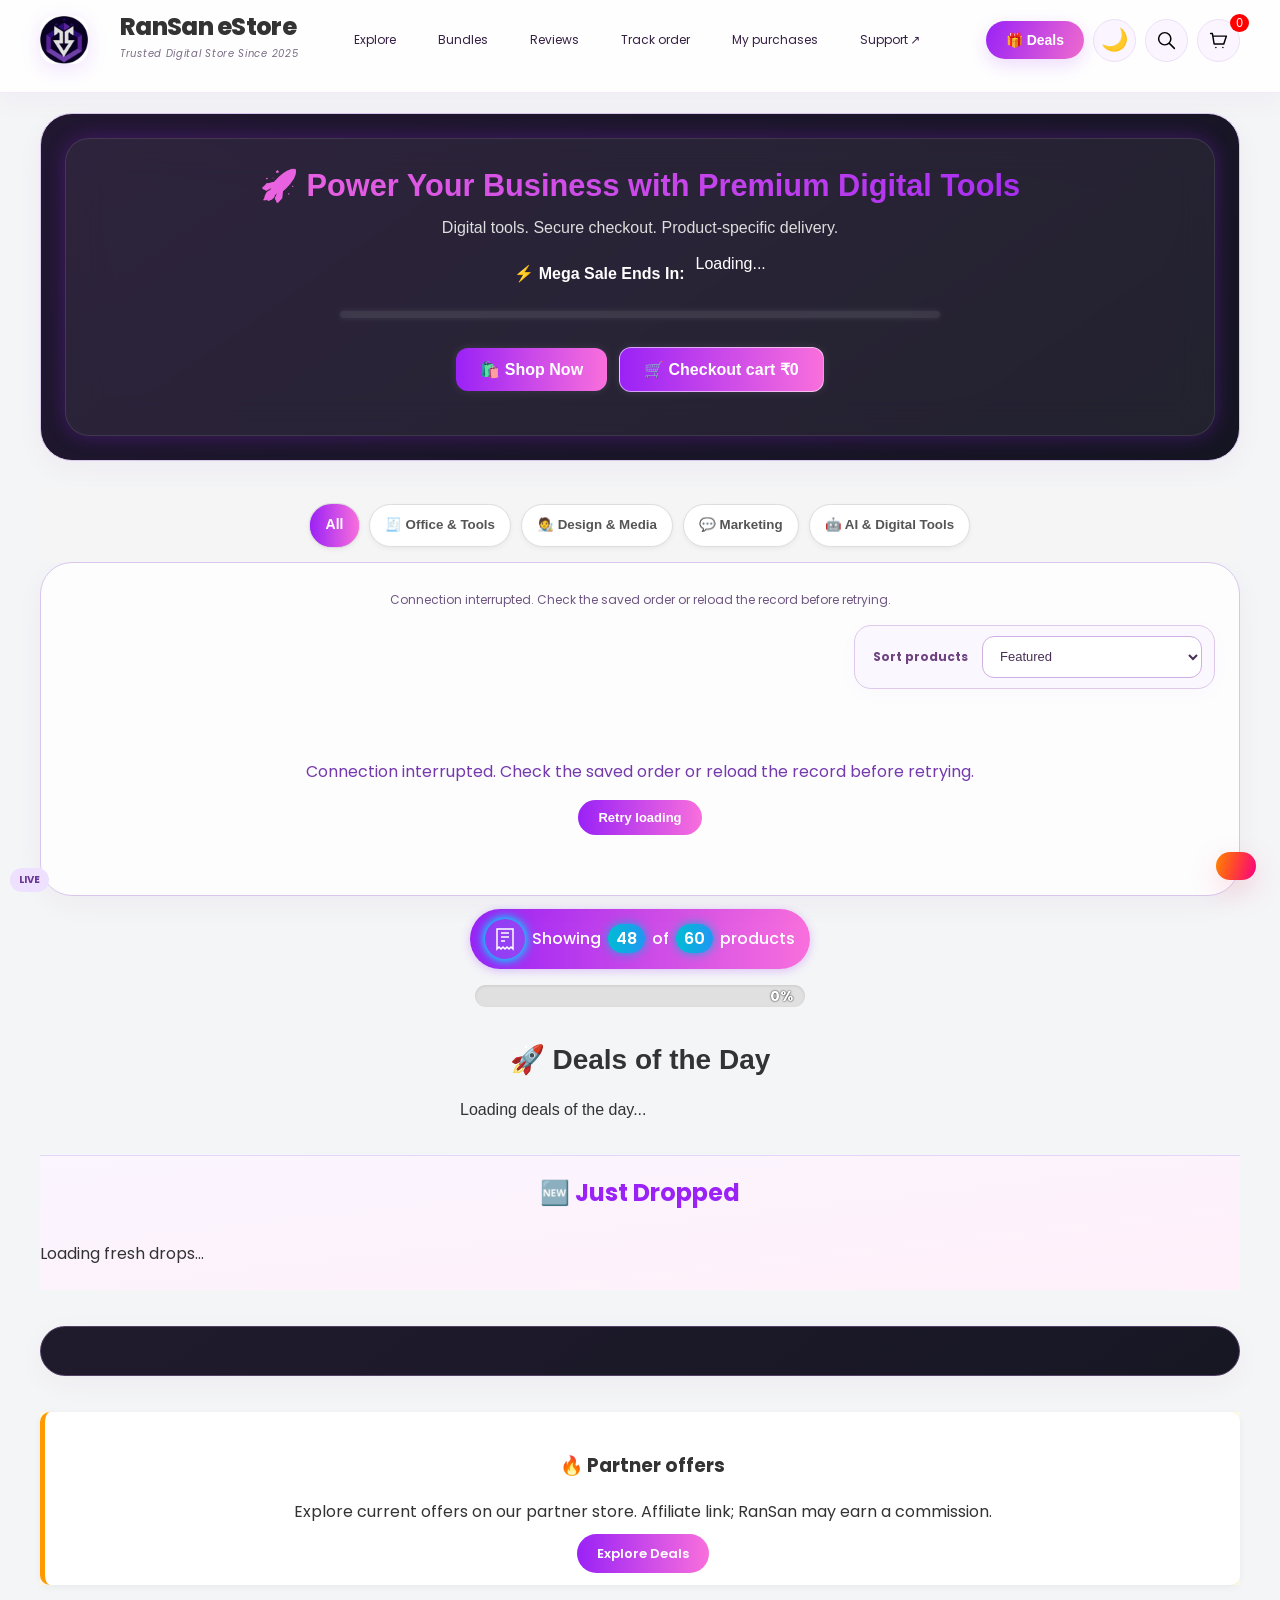
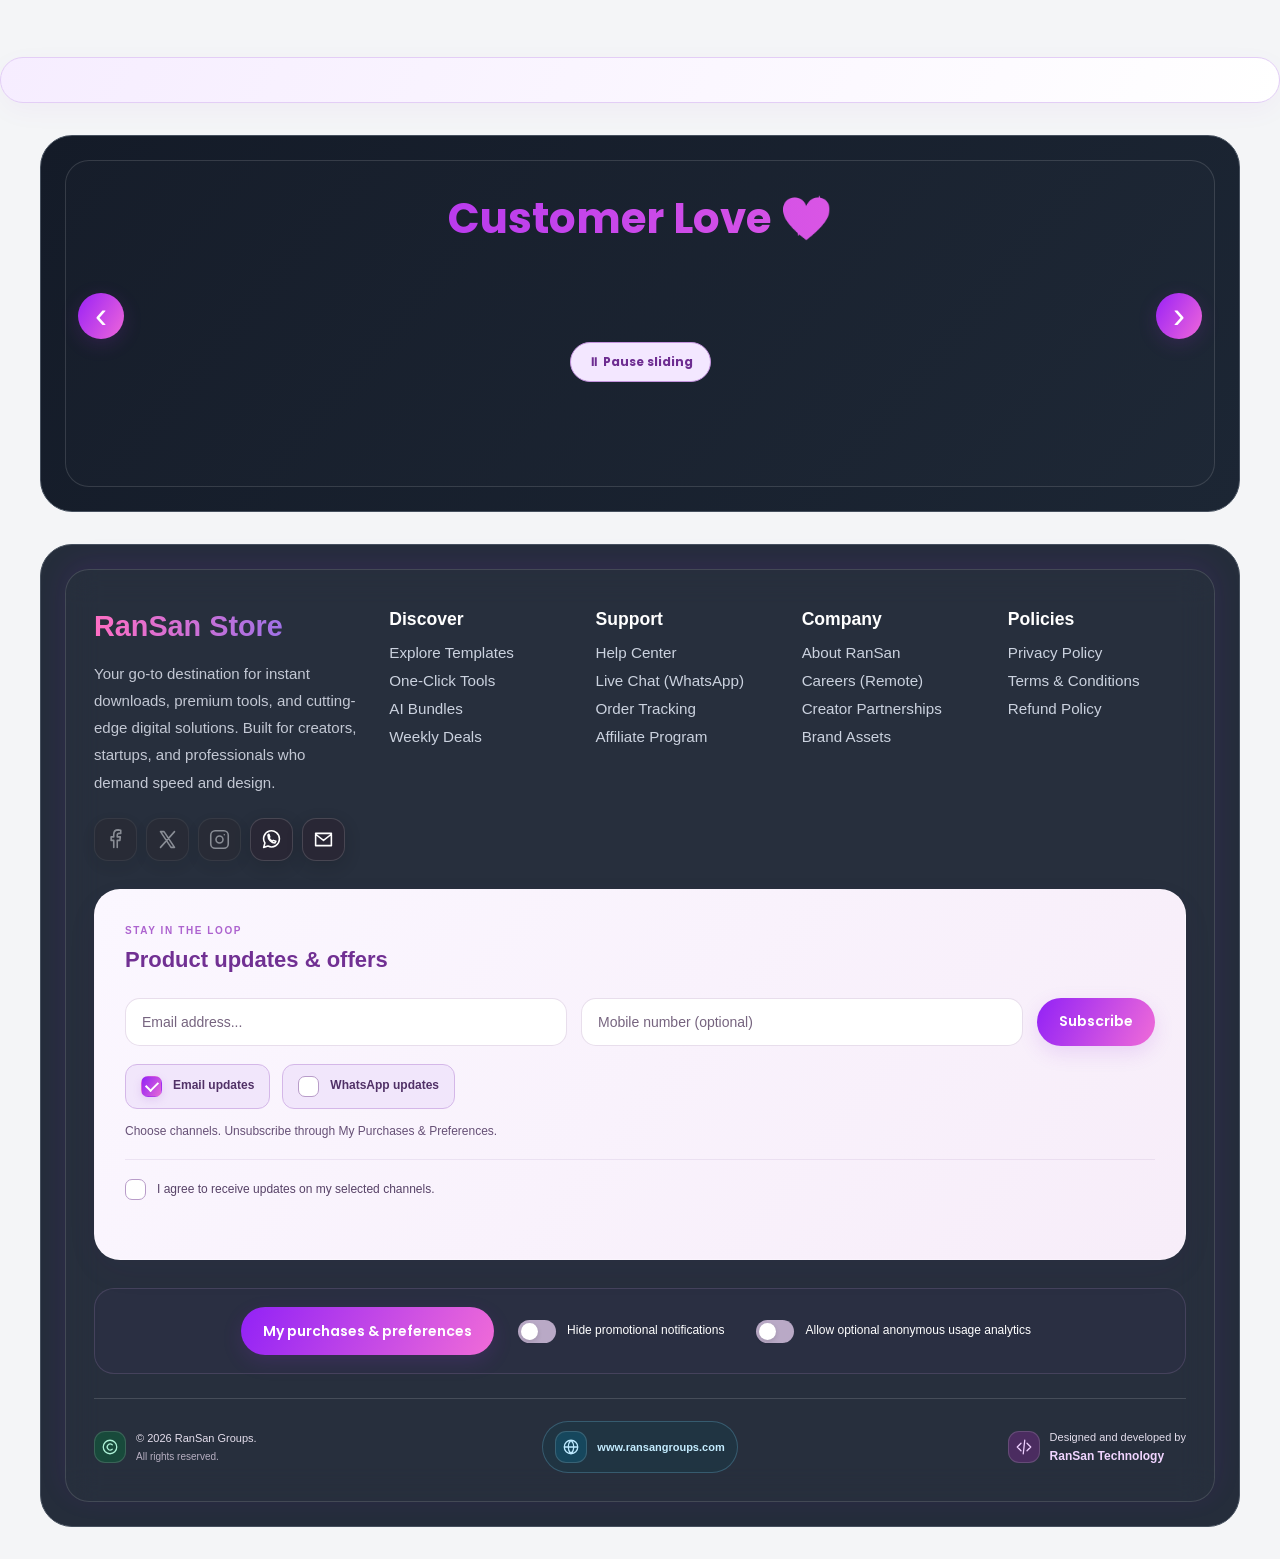
==== commit 61e63755: "Add files via upload" ====
--- a/index.html
+++ b/index.html
@@ -9,9 +9,9 @@
   <meta name="keywords" content="RanSan, eStore, digital products, best deals, offers">
   <meta name="author" content="RanSan Groups">
   <title>RanSan Groups eStore</title><meta name="theme-color" content="#9a22f6">
-  <link rel="stylesheet" href="assets/estore/style.css">
-  <link rel="stylesheet" href="assets/estore/popup.css">
-  <link rel="stylesheet" href="assets/estore/offer-widget.css" />
+  <link rel="stylesheet" href="assets/estore/estore-bundle-1-v25.css?v=25.0.0">
+  
+  
   <link rel="stylesheet" href="https://cdnjs.cloudflare.com/ajax/libs/font-awesome/6.4.0/css/all.min.css">
   
 
@@ -24,8 +24,8 @@
   
 
 
-  <link rel="stylesheet" href="assets/estore/flash-ticker.css" />
-  <link rel="stylesheet" href="assets/estore/deals-of-the-day.css">
+  <link rel="stylesheet" href="assets/estore/estore-bundle-2-v25.css?v=25.0.0">
+  
 
   
   <meta property="og:title" content="RanSan Groups eStore – Digital Deals & Offers" />
@@ -99,7 +99,7 @@
     }
   </style>
 
-<link rel="stylesheet" href="assets/estore/rs-components.css?v=19.0.0"><link rel="stylesheet" href="assets/estore/restore-layout.css?v=19.0.0"><link rel="stylesheet" href="assets/estore/polish-v4.css?v=19.0.0"><link rel="stylesheet" href="assets/estore/refinement-v5.css?v=19.0.0"><script src="assets/estore/config.js?v=19.0.0" defer></script><script src="assets/estore/rs-environment.js?v=19.0.0" defer></script><script src="assets/estore/rs-experience.js?v=19.0.0" defer></script><script src="assets/estore/rs-core.js?v=19.0.0" defer></script><script src="assets/estore/rs-format.js?v=19.0.0" defer></script><script src="assets/estore/rs-product-features.js?v=19.0.0" defer></script><script src="assets/estore/store-restored.js?v=19.0.0" defer></script><link rel="stylesheet" href="assets/estore/finish-v6.css?v=19.0.0"><link rel="stylesheet" href="assets/estore/refine-v7.css?v=19.0.0"><link rel="stylesheet" href="assets/estore/fix-v8.css?v=19.0.0"><link rel="stylesheet" href="assets/estore/finish-v9.css?v=19.0.0"><link rel="stylesheet" href="assets/estore/mobile-v10.css?v=19.0.0"><link rel="stylesheet" href="assets/estore/refine-v11.css?v=19.0.0"><link rel="stylesheet" href="assets/estore/experience-v14.css?v=19.0.0"><link rel="stylesheet" href="assets/estore/finish-v15.css?v=19.0.0"><link rel="preconnect" href="https://checkout.razorpay.com" crossorigin><link rel="dns-prefetch" href="https://api.razorpay.com"><link rel="stylesheet" href="assets/estore/refine-v16.css?v=19.0.0"><link rel="stylesheet" href="assets/estore/repair-v17.css?v=19.0.0"><link rel="stylesheet" href="assets/estore/refine-v18.css?v=19.0.0"><link rel="stylesheet" href="assets/estore/motion-v19.css?v=19.0.0"></head>
+<link rel="stylesheet" href="assets/estore/estore-bundle-3-v25.css?v=25.0.0"><script src="assets/estore/config.js?v=25.0.0" defer></script><script src="assets/estore/rs-environment.js?v=25.0.0" defer></script><script src="assets/estore/rs-experience.js?v=25.0.0" defer></script><script src="assets/estore/rs-core.js?v=25.0.0" defer></script><script src="assets/estore/rs-format.js?v=25.0.0" defer></script><script src="assets/estore/rs-product-features.js?v=25.0.0" defer></script><script src="assets/estore/store-restored.js?v=25.0.0" defer></script><script src="assets/estore/mobile-shell-v24.js?v=25.0.0" defer></script><link rel="preconnect" href="https://checkout.razorpay.com" crossorigin><link rel="dns-prefetch" href="https://api.razorpay.com"></head>
 
 <body class="rs-restored-store"><span class="rs-env" data-env></span>
 
@@ -108,16 +108,16 @@
   <header class="site-header" id="main-header">
     <div class="header-wrapper">
       <div class="header-left">
-        <img src="assets/estore/RanSan_Logo_small.png" class="logo" alt="RanSan Logo" />
+        <a class="rs-brand-home25" href="https://www.ransangroups.com" target="_blank" rel="noopener noreferrer" aria-label="RanSan Groups website (opens in a new tab)"><img src="assets/estore/RanSan_Logo_small.png" class="logo" alt="RanSan Logo" /></a>
 
         
         <div class="site-text-group">
-          <span class="site-title">RanSan eStore</span>
+          <a class="site-title rs-store-home25" href="#product-section" aria-label="Browse RanSan eStore">RanSan eStore</a>
           <p class="site-tagline">Trusted Digital Store Since 2025</p>
         </div>
       </div>
 
-      <nav class="rs-header-links" aria-label="Store navigation"><a href="#product-section">Explore</a><a href="#comboX-offers">Bundles</a><a href="#customer-love">Reviews</a><button type="button" id="headerTrackOrder">Track order</button><a href="https://wa.me/918148610567" target="_blank" rel="noopener noreferrer">Support ↗</a></nav><div class="header-right">
+      <nav class="rs-header-links" aria-label="Store navigation"><a href="#product-section">Explore</a><a href="#comboX-offers">Bundles</a><a href="#customer-love">Reviews</a><button type="button" id="headerTrackOrder">Track order</button><a href="https://wa.me/918148610567" target="_blank" rel="noopener noreferrer">Support ↗</a></nav><div class="header-right"><button type="button" class="rs-mobile-menu21" aria-label="Store navigation menu" aria-expanded="false" aria-controls="rs-mobile-nav21"><svg viewBox="0 0 24 24" width="22" height="22" fill="none" stroke="currentColor" stroke-width="2" stroke-linecap="round" aria-hidden="true"><path d="M4 6h16M4 12h16M4 18h16"/></svg><span class="rs-sr21">Menu</span></button>
 
         
         <button id="offersToggleBtn" class="offers-toggle-btn">🎁 Deals</button>
@@ -127,7 +127,7 @@
         <button class="icon-btn" aria-label="Search" id="searchToggle">🔍</button>
 
         <div id="searchBox" style="display:none;">
-          <input type="text" id="searchInput" placeholder="Search for products...">
+          <span id="rs-search-result21" class="rs-sr21" role="status" aria-live="polite"></span><input type="text" id="searchInput" placeholder="Search for products...">
         </div>
 
         <button class="icon-btn relative" aria-label="Open shopping cart" id="cartButton">
@@ -148,7 +148,7 @@
     <section class="hero-combo">
       
       <h1>🚀 Power Your Business with Premium Digital Tools</h1>
-      <p>Instant Delivery. Secure Checkout. Limited-Time Offers!</p>
+      <p>Digital tools. Secure checkout. Product-specific delivery.</p>
 
       <div class="hero-timer-row">
         <div class="hero-timer-label">⚡ Mega Sale Ends In:</div>
@@ -226,7 +226,7 @@
     <div class="spinner"></div>
   </div>
 
-  <div class="text-center mt-4">
+  <div class="text-center mt-4 rs-load-more23">
     <button id="loadMoreBtn" class="load-more-btn" style="display: none;">Load More</button>
   </div>
 
@@ -276,6 +276,7 @@
 
 
   
+  <section id="rs-content21" class="rs-content21"></section><section id="rs-finder21" class="rs-finder21"></section>
   <section class="estore_testimonial-wrap" id="customer-love">
     <div class="estore_testimonial-section">
       <h2 class="estore_testimonial-title">Customer Love 💖</h2>
@@ -292,12 +293,12 @@
 
 
   <div class="estore_footer-wrapper">
-    <footer class="estore_footer-glass">
+    <footer id="rs-store-footer25" class="estore_footer-glass">
       <div class="estore_footer-grid">
 
         
         <div class="estore_footer-brand">
-          <h2>RanSan Store</h2>
+          <h2><a class="rs-store-home25" href="#product-section">RanSan Store</a></h2>
           <p>Your go-to destination for instant downloads, premium tools, and cutting-edge digital solutions. Built for
             creators, startups, and professionals who demand speed and design.</p>
 
@@ -364,8 +365,10 @@
                 <button id="subscribe-btn" type="submit">Subscribe</button><label class="rs-consent"><input type="checkbox" id="newsletter-consent" name="consent" required> <span>I agree to receive email and WhatsApp product updates.</span></label></form>
               <div class="newsletter-feedback" id="newsletter-error"></div>
             </div>
-      <div class="estore_footer-bottom">
-        &copy; <span data-year></span> RanSan Groups. Built for Speed. Designed for Creators.
+      <div class="estore_footer-bottom rs-footer-bottom25">
+        <div class="rs-footer-copyright25"><span class="rs-footer-icon25 rs-footer-mint25"><svg viewBox="0 0 24 24" width="18" height="18" fill="none" stroke="currentColor" stroke-width="1.7" stroke-linecap="round" stroke-linejoin="round" aria-hidden="true"><path d="M21 12a9 9 0 1 0-18 0 9 9 0 0 0 18 0M15 9a4 4 0 1 0 0 6"/></svg></span><span>&copy; <span data-year></span> RanSan Groups.<br><small>All rights reserved.</small></span></div>
+        <a class="rs-footer-website25" href="https://www.ransangroups.com" target="_blank" rel="noopener noreferrer"><span class="rs-footer-icon25 rs-footer-blue25"><svg viewBox="0 0 24 24" width="18" height="18" fill="none" stroke="currentColor" stroke-width="1.7" stroke-linecap="round" stroke-linejoin="round" aria-hidden="true"><path d="M21 12a9 9 0 1 0-18 0 9 9 0 0 0 18 0M3 12h18M12 3c5 5 5 13 0 18-5-5-5-13 0-18"/></svg></span><span>www.ransangroups.com</span></a>
+        <div class="rs-footer-credit25"><span class="rs-footer-icon25 rs-footer-violet25"><svg viewBox="0 0 24 24" width="18" height="18" fill="none" stroke="currentColor" stroke-width="1.7" stroke-linecap="round" stroke-linejoin="round" aria-hidden="true"><path d="m8 7-5 5 5 5m8-10 5 5-5 5m-3-14-2 18"/></svg></span><span>Designed and developed by <strong>RanSan Technology</strong></span></div>
       </div>
     </footer>
 </div>
--- a/assets/estore/estore-bundle-1-v25.css
+++ b/assets/estore/estore-bundle-1-v25.css
@@ -0,0 +1,3983 @@
+/* Generated by tools/build-css.py. Edit source files, then rebuild. */
+
+/* Source: assets/estore/style.css */
+body {
+  margin: 0;
+  font-family: 'Poppins', sans-serif;
+  background: #f4f5f7;
+  color: #333;
+  padding-top: 100px;
+}
+
+
+/* HERO BASE STYLES */
+.hero-banner {
+  background: linear-gradient(135deg, #9A22F6, #f96fdc);
+  color: white;
+  padding: 20px 20px;
+  /* reduced from 60px */
+  text-align: center;
+  font-family: 'Poppins', sans-serif;
+}
+
+
+.hero-content h1 {
+  font-size: 2rem;
+  /* reduced from 2.5rem */
+  margin-bottom: 12px;
+  line-height: 1.3;
+}
+
+.hero-tagline {
+  font-size: 1.2rem;
+  margin-bottom: 15px;
+}
+
+.hero-timer {
+  font-size: 1rem;
+  font-weight: 500;
+  margin-bottom: 20px;
+}
+
+.hero-cta {
+  display: inline-block;
+  background: #fff;
+  /* white background */
+  color: #9A22F6;
+  /* theme text */
+  padding: 12px 25px;
+  border-radius: 30px;
+  font-size: 1rem;
+  font-weight: 500;
+  text-decoration: none;
+  border: 2px solid #9A22F6;
+  transition: all 0.3s ease;
+}
+
+
+.hero-cta:hover {
+  background: linear-gradient(to right, #9a22f6, #f96fdc);
+  /* theme gradient */
+  color: white;
+  transform: scale(1.03);
+  border-color: transparent;
+}
+
+/* 📱 MOBILE RESPONSIVE FIXES */
+@media (max-width: 768px) {
+  .hero-banner {
+    padding: 40px 16px;
+  }
+
+  .hero-content h1 {
+    font-size: 1.6rem;
+    line-height: 1.4;
+  }
+
+  .hero-tagline {
+    font-size: 1rem;
+  }
+
+  .hero-timer {
+    font-size: 0.95rem;
+  }
+
+  .hero-cta {
+    width: 90%;
+    max-width: 300px;
+    font-size: 1rem;
+    padding: 12px 20px;
+    display: block;
+    margin: 15px auto 0;
+  }
+}
+
+/* Header */
+.header {
+  background: #9a22f6;
+  color: white;
+  padding: 15px;
+}
+
+.header-container {
+  display: flex;
+  align-items: center;
+  justify-content: space-between;
+}
+
+.logo {
+  height: 40px;
+  margin-right: 10px;
+}
+
+.header-title {
+  margin: 0;
+  font-size: 20px;
+  text-align: center;
+  flex: 1;
+}
+
+.offers-panel {
+  position: fixed;
+  top: 90px;
+  /* move below header */
+  right: 20px;
+  width: 280px;
+  max-height: 400px;
+  overflow-y: auto;
+  background: #fff;
+  box-shadow: 0 0 14px rgba(0, 0, 0, 0.15);
+  border-radius: 16px;
+  padding: 16px;
+  display: none;
+  z-index: 99;
+  /* ✅ below searchBox which is 99999 */
+}
+
+/* Show when active */
+.offers-panel.show {
+  display: block;
+}
+
+
+
+/* Mobile-only hide by default */
+.mobile-menu {
+  display: none;
+  position: fixed;
+  top: 60px;
+  /* adjust below header */
+  right: 0;
+  background: white;
+  width: 200px;
+  box-shadow: -2px 4px 10px rgba(0, 0, 0, 0.2);
+  z-index: 9999;
+  border-radius: 8px;
+  padding: 10px;
+}
+
+
+
+
+/* Cart badge */
+.cart-badge {
+  position: absolute;
+  top: -6px;
+  right: -10px;
+  background: red;
+  color: white;
+  font-size: 12px;
+  padding: 2px 6px;
+  border-radius: 50%;
+}
+
+.icon-button {
+  font-size: 20px;
+  cursor: pointer;
+  position: relative;
+}
+
+.site-title {
+  font-weight: bold;
+  font-size: 20px;
+}
+
+/* Right: Icon Buttons */
+.header-right {
+  display: flex;
+  align-items: center;
+  gap: 16px;
+}
+
+#searchBox {
+  position: absolute;
+  top: 60px;
+  /* adjust depending on header height */
+  right: 80px;
+  /* align it under search icon */
+  display: none;
+  background: white;
+  border: 1px solid #ccc;
+  border-radius: 20px;
+  padding: 5px 10px;
+  box-shadow: 0 4px 12px rgba(0, 0, 0, 0.1);
+  z-index: 1001;
+}
+
+#searchBox input {
+  border: none;
+  outline: none;
+  width: 200px;
+  padding: 8px;
+  font-size: 14px;
+}
+
+@media screen and (max-width: 769px) {
+  #searchBox {
+    position: static;
+    width: 100%;
+    margin: 10px auto;
+    text-align: center;
+  }
+
+  #searchBox input {
+    width: 90%;
+  }
+}
+
+
+.home-link {
+  color: white;
+  text-decoration: none;
+  font-weight: bold;
+}
+
+.home-link:hover {
+  text-decoration: underline;
+}
+
+/* Product Grid & Card */
+.product-grid {
+  display: grid;
+  grid-template-columns: repeat(auto-fit, minmax(220px, 1fr));
+  gap: 20px;
+  padding: 20px;
+  transition: opacity 0.3s ease-in-out;
+  opacity: 1;
+}
+
+.product-grid.fade-out {
+  opacity: 0;
+}
+
+@media screen and (min-width: 1200px) {
+  .product-grid {
+    grid-template-columns: repeat(5, 1fr);
+    /* ✅ 5 in a row on wide screens */
+  }
+}
+
+@media (max-width: 768px) {
+  .product-grid {
+    grid-template-columns: 1fr !important;
+  }
+}
+
+/* 🛒 Load More Button Styled like Buy Now */
+.load-more-btn {
+  background: linear-gradient(to right, #9a22f6, #f96fdc);
+  color: #fff;
+  border: none;
+  border-radius: 30px;
+  padding: 12px 25px;
+  font-size: 16px;
+  font-weight: 600;
+  margin: 20px auto;
+  display: block;
+  transition: all 0.3s ease;
+}
+
+.load-more-btn:hover {
+  background: linear-gradient(to right, #f96fdc, #9a22f6);
+  transform: scale(1.05);
+}
+
+
+.product-card {
+  position: relative;
+  background: #fff;
+  border-radius: 12px;
+  padding: 12px;
+  box-shadow: 0 2px 6px rgba(0, 0, 0, 0.06);
+  transition: all 0.3s ease;
+  overflow: hidden;
+  display: flex;
+  flex-direction: column;
+  justify-content: space-between;
+  height: 360px;
+}
+
+.product-card a {
+  display: block;
+  position: relative;
+  overflow: hidden;
+}
+
+.product-card a::after {
+  position: absolute;
+  top: 50%;
+  left: 50%;
+  transform: translate(-50%, -50%) scale(0.5);
+  font-size: 28px;
+  color: rgba(0, 0, 0, 0.7);
+  opacity: 0;
+  transition: all 0.3s ease;
+  pointer-events: none;
+}
+
+
+
+.product-card:hover .product-img {
+  transform: scale(1.05);
+}
+
+/* ✅ Discount percentage inside price-block */
+.price-block .discount-percent {
+  color: #22c55e;
+  font-size: 13px;
+  font-weight: bold;
+  margin-left: 6px;
+}
+
+.product-card:hover a::after {
+  opacity: 1;
+  transform: translate(-50%, -50%) scale(1);
+}
+
+.product-card:hover {
+  box-shadow: 0 4px 12px rgba(0, 0, 0, 0.12);
+  transform: translateY(-4px);
+}
+
+.product-card:hover .hover-actions {
+  display: flex;
+}
+
+/* ✅ Hover buttons */
+.hover-actions {
+  margin-top: auto;
+  display: none;
+  flex-direction: column;
+  gap: 6px;
+  align-items: center;
+}
+
+.product-card:hover .hover-actions {
+  display: flex;
+}
+
+
+.product-card h2 {
+  font-size: 1rem;
+  font-weight: 600;
+  margin: 8px 0;
+  height: 2.5em;
+  /* ✅ fixed height */
+  line-height: 1.25em;
+  overflow: hidden;
+  text-overflow: ellipsis;
+  display: -webkit-box;
+  -webkit-line-clamp: 2;
+  /* ✅ max 2 lines */
+  -webkit-box-orient: vertical;
+}
+
+.product-card p {
+  font-size: 14px;
+  text-align: left;
+  color: #555;
+  margin-bottom: 10px;
+}
+
+/* 🖼 Image */
+.product-card img {
+  border-radius: 8px;
+  margin-bottom: 10px;
+  object-fit: cover;
+  aspect-ratio: 1 / 1;
+}
+
+.product-img {
+  max-width: 100%;
+  object-fit: contain;
+  transition: transform 0.3s ease;
+  position: relative;
+  cursor: zoom-in;
+}
+
+.product-img:hover {
+  opacity: 0.85;
+  transform: scale(1.02);
+}
+
+
+
+
+.buy-btn,
+.details-btn {
+  padding: 5px 10px;
+  background: #1d4ed8;
+  color: white;
+  border: none;
+  border-radius: 999px;
+  font-size: 13px;
+  cursor: pointer;
+  transition: background 0.2s ease;
+
+}
+
+.buy-btn:hover,
+.details-btn:hover {
+  background: #2563eb;
+}
+
+.btn {
+  background: linear-gradient(90deg, #9A22F6, #6B3E99);
+  color: #fff;
+  transition: transform 0.3s;
+}
+
+
+
+.buy-btn {
+  background: linear-gradient(to right, #8b5cf6, #ec4899);
+  color: white;
+  font-weight: bold;
+}
+
+.details-btn {
+  background: #f3f4f6;
+  color: #333;
+  border: 1px solid #d1d5db;
+}
+
+a.buy-btn,
+a.buy-btn:visited,
+a.buy-btn:hover,
+a.buy-btn:focus,
+a.buy-btn:active {
+  text-decoration: none !important;
+}
+
+.buy-btn:hover {
+  box-shadow: 0 0 12px rgba(154, 34, 246, 0.5);
+  transform: scale(1.05);
+}
+
+.details-btn {
+  position: relative;
+  font-size: 20px;
+  padding: 10px;
+  background: linear-gradient(to right, #9a22f6, #f96fdc);
+  color: #fff;
+  border-radius: 50%;
+  border: none;
+  cursor: pointer;
+  transition: background 0.3s ease;
+}
+
+.details-btn:hover {
+  background: #8224E3;
+}
+
+.details-btn::after {
+  content: "\f25a";
+  /* Font Awesome hand-pointer icon */
+  font-family: "Font Awesome 6 Free";
+  font-weight: 900;
+  position: absolute;
+  top: -8px;
+  right: -8px;
+  background: #fff;
+  color: #8224E3;
+  border-radius: 50%;
+  padding: 4px;
+  font-size: 12px;
+  opacity: 0;
+  transform: scale(0.5);
+  transition: all 0.3s ease;
+  box-shadow: 0 2px 5px rgba(0, 0, 0, 0.2);
+}
+
+.details-btn:hover::after {
+  opacity: 1;
+  transform: scale(1);
+  animation: hand-bounce 0.4s;
+}
+
+.details-btn::before {
+  content: "More Details";
+  position: absolute;
+  bottom: 130%;
+  /* Above the button */
+  left: 50%;
+  transform: translateX(-50%);
+  background: #333;
+  color: #fff;
+  padding: 5px 10px;
+  font-size: 12px;
+  white-space: nowrap;
+  border-radius: 5px;
+  opacity: 0;
+  pointer-events: none;
+  transition: opacity 0.3s ease;
+}
+
+.details-btn:hover::before {
+  opacity: 1;
+}
+
+.details-btn::after-tooltip {
+  content: "";
+  position: absolute;
+  bottom: 120%;
+  /* Arrow just below tooltip */
+  left: 50%;
+  transform: translateX(-50%);
+  border-width: 5px;
+  border-style: solid;
+  border-color: #333 transparent transparent transparent;
+}
+
+@keyframes hand-bounce {
+  0% {
+    transform: scale(1);
+  }
+
+  50% {
+    transform: scale(1.3);
+  }
+
+  100% {
+    transform: scale(1);
+  }
+}
+
+.action-buttons {
+  margin: 10px 0;
+  display: flex;
+  gap: 10px;
+  justify-content: center;
+}
+
+/* Overlay */
+.buy-now-overlay {
+  position: absolute;
+  top: 0;
+  left: 0;
+  right: 0;
+  bottom: 0;
+  background: rgba(154, 34, 246, 0.85);
+  color: #fff;
+  display: flex;
+  flex-direction: column;
+  align-items: center;
+  justify-content: center;
+  gap: 10px;
+  opacity: 0;
+  transition: opacity 0.3s ease;
+  cursor: pointer;
+}
+
+.product-card:hover .buy-now-overlay {
+  opacity: 1;
+}
+
+.overlay-btn {
+  background: #fff;
+  color: #9a22f6;
+  padding: 8px 15px;
+  border-radius: 25px;
+  font-size: 16px;
+  font-weight: bold;
+  box-shadow: 0 4px 8px rgba(0, 0, 0, 0.2);
+  text-decoration: none;
+  transition: background 0.3s ease, color 0.3s ease;
+}
+
+.overlay-btn:hover {
+  background: #9a22f6;
+  color: #fff;
+}
+
+/* Price & Discount */
+.price-block {
+  margin-bottom: 4px;
+}
+
+.original-price {
+  text-decoration: line-through;
+  color: #999;
+  font-size: 14px;
+  margin-right: 5px;
+}
+
+.discount-price {
+  color: red;
+  font-weight: bold;
+  font-size: 15px;
+}
+
+.discount-percent {
+  color: #28a745;
+  font-size: 14px;
+  font-weight: bold;
+}
+
+/* 🏷 Discount Badge */
+.discount-badge {
+  position: absolute;
+  top: 10px;
+  right: 10px;
+  background: #22c55e;
+  color: white;
+  font-size: 12px;
+  padding: 4px 8px;
+  border-radius: 8px;
+  font-weight: bold;
+  z-index: 2;
+
+  border: 2px solid #bbf7d0;
+  box-shadow: 0 0 0 2px #22c55e;
+  animation: bounce 1.5s infinite;
+}
+
+@keyframes bounce {
+
+  0%,
+  100% {
+    transform: translateY(0);
+  }
+
+  50% {
+    transform: translateY(-2px);
+  }
+}
+
+.hover-actions {
+  margin-top: auto;
+  display: none;
+  flex-direction: row;
+  gap: 10px;
+  justify-content: center;
+  margin-top: 10px;
+}
+
+.trust-note {
+  font-size: 12px;
+  color: #0ea5e9;
+  /* Blue tone */
+  text-align: center;
+  margin-top: 6px;
+}
+
+.product-rating {
+  font-size: 13px;
+  color: #facc15;
+  /* Yellow star */
+  text-align: center;
+  margin-top: 4px;
+}
+
+.stock-info {
+  font-size: 13px;
+  color: #e11d48;
+}
+
+
+/* Marquee & Flash */
+.flash-text,
+#countdown .timer {
+  color: #FF4D4D;
+  font-weight: bold;
+}
+
+@keyframes flash {
+
+  0%,
+  50%,
+  100% {
+    opacity: 1;
+  }
+
+  25%,
+  75% {
+    opacity: 0;
+  }
+}
+
+.deal-marquee {
+  background: #fffbe6;
+  /* Soft yellow for announcement */
+  padding: 12px 0;
+  color: #444;
+}
+
+.marquee-content {
+  display: flex;
+  gap: 50px;
+  animation: marquee 15s linear infinite;
+  font-weight: 600;
+  color: #444;
+}
+
+@keyframes marquee {
+  0% {
+    transform: translateX(100%);
+  }
+
+  100% {
+    transform: translateX(-100%);
+  }
+}
+
+/* Countdown */
+.timer-box {
+  background: #fff8f0;
+  padding: 8px 15px;
+  text-align: center;
+  font-size: 14px;
+  color: #ff5a5f;
+  border-radius: 8px;
+  margin: 10px 0;
+}
+
+#countdown {
+  display: inline-flex;
+  gap: 8px;
+  margin-left: 10px;
+}
+
+#countdown .timer {
+  background: #9A22F6;
+  color: #fff;
+  padding: 6px 12px;
+  border-radius: 12px;
+  font-weight: bold;
+}
+
+.offer-strip {
+  background: #f5f0ff;
+  /* Light purple for timer */
+  color: #9A22F6;
+  padding: 10px;
+  font-size: 14px;
+  font-weight: bold;
+  text-align: center;
+  box-shadow: 0 2px 8px rgba(0, 0, 0, 0.05);
+}
+
+#countdown span {
+  background: #9A22F6;
+  color: #fff;
+  padding: 6px 12px;
+  border-radius: 12px;
+  font-size: 14px;
+}
+
+.countdown-wrapper,
+.countdown-container,
+.countdown-row {
+  display: flex;
+  justify-content: center;
+  align-items: center;
+  gap: 10px;
+}
+
+.timer,
+.label {
+  display: inline-block;
+  width: 100%;
+  background-color: #9a22f6;
+  color: #fff;
+  font-size: 18px;
+  padding: 8px 0;
+  border-radius: 8px;
+}
+
+.colon {
+  font-size: 26px;
+  font-weight: bold;
+  color: #9a22f6;
+}
+
+/* Sections */
+.ads-section {
+  background: #f9f9f9;
+  padding: 30px 15px;
+}
+
+.ads-box {
+  background: #fff6e6;
+  border-left: 5px solid #f9c22e;
+  border-radius: 10px;
+  padding: 20px;
+  box-shadow: 0 4px 10px rgba(0, 0, 0, 0.05);
+  text-align: center;
+}
+
+
+
+.footer {
+  background: #2c2c2c;
+  color: #bbb;
+  padding: 20px;
+  text-align: center;
+  font-size: 14px;
+}
+
+.footer a {
+  color: #bbb;
+  text-decoration: underline;
+}
+
+
+/* Category Tabs */
+.category-tabs {
+  background: #f5f5f5;
+  padding: 15px;
+  display: flex;
+  justify-content: center;
+  flex-wrap: wrap;
+  gap: 10px;
+}
+
+.category-btn {
+  background: #fff;
+  border: 1px solid #ddd;
+  border-radius: 30px;
+  padding: 10px 20px;
+  font-weight: 600;
+  color: #555;
+  box-shadow: 0 2px 5px rgba(0, 0, 0, 0.05);
+  transition: all 0.3s ease;
+  cursor: pointer;
+}
+
+.category-btn.active,
+.category-btn:hover {
+  background: linear-gradient(to right, #9a22f6, #f96fdc);
+  color: #fff;
+  transform: scale(1.05);
+}
+
+
+/* ✅ Mobile dropdown styling */
+.mobile-category-menu {
+  display: none;
+  flex-direction: column;
+  background: #fff;
+  border-radius: 8px;
+  margin: 10px;
+  padding: 10px;
+  box-shadow: 0 2px 8px rgba(0, 0, 0, 0.15);
+  z-index: 999;
+}
+
+/* Mobile-only toggle */
+.mobile-category-toggle {
+  text-align: center;
+  margin: 10px 0;
+}
+
+/* Show/hide logic */
+@media (max-width: 768px) {
+  .desktop-only {
+    display: none !important;
+  }
+
+  .mobile-only {
+    display: block !important;
+  }
+}
+
+@media (min-width: 769px) {
+  .mobile-only {
+    display: none !important;
+  }
+}
+
+/* Others */
+.modal {
+  display: none;
+  position: fixed;
+  top: 0;
+  left: 0;
+  width: 100%;
+  height: 100%;
+  background: rgba(0, 0, 0, 0.5);
+  justify-content: center;
+  align-items: center;
+  z-index: 9999;
+}
+
+.modal-content {
+  background: #fff;
+  padding: 25px;
+  border-radius: 12px;
+  width: 90%;
+  max-width: 400px;
+  box-shadow: 0 10px 30px rgba(0, 0, 0, 0.2);
+  text-align: center;
+}
+
+
+@keyframes fadeIn {
+  from {
+    opacity: 0;
+    transform: scale(0.9);
+  }
+
+  to {
+    opacity: 1;
+    transform: scale(1);
+  }
+}
+
+.close-button {
+  font-size: 24px;
+  float: right;
+  cursor: pointer;
+  color: #999;
+}
+
+.close-button:hover {
+  color: #333;
+}
+
+@media(max-width: 768px) {
+  .close-button {
+    font-size: 32px;
+    padding: 10px;
+  }
+}
+
+/* Floating WhatsApp */
+.whatsapp-float {
+  position: fixed;
+  bottom: 40px;
+  right: 20px;
+  background: #25D366;
+  width: 55px;
+  height: 55px;
+  border-radius: 50%;
+  box-shadow: 0 4px 10px rgba(0, 0, 0, 0.3);
+  display: flex;
+  justify-content: center;
+  align-items: center;
+  z-index: 999;
+  transition: transform 0.3s;
+}
+
+/* Show only on mobile */
+@media (min-width: 768px) {
+  .whatsapp-float {
+    display: none;
+  }
+}
+
+.whatsapp-float:hover {
+  transform: scale(1.1);
+}
+
+/* Mobile Buy Bar */
+.mobile-buy-bar {
+  position: fixed;
+  bottom: 0;
+  left: 0;
+  width: 100%;
+  background: linear-gradient(45deg, #9A22F6, #6E0DD0);
+  padding: 12px;
+  text-align: center;
+  z-index: 9999;
+  box-shadow: 0 -4px 12px rgba(0, 0, 0, 0.15);
+  transition: transform 0.3s ease;
+}
+
+.mobile-buy-bar button {
+  background: #fff;
+  color: #9A22F6;
+  border: none;
+  padding: 12px 24px;
+  font-size: 16px;
+  border-radius: 30px;
+  font-weight: 600;
+  cursor: pointer;
+  box-shadow: 0 4px 8px rgba(0, 0, 0, 0.2);
+  transition: background 0.3s ease, transform 0.2s ease;
+}
+
+.mobile-buy-bar button:hover {
+  background: #f3f3f3;
+  transform: translateY(-2px);
+}
+
+/* Hide by default, show only on mobile */
+.hidden {
+  display: none;
+}
+
+/* Show on mobile only */
+@media (max-width: 767px) {
+  .mobile-buy-bar.hidden {
+    display: block;
+  }
+}
+
+/* 🧊 Sticky Header + Blur */
+.site-header {
+  position: fixed;
+  top: 0;
+  width: 100%;
+  background: rgba(255, 255, 255, 0.85);
+  backdrop-filter: blur(10px);
+  z-index: 1000;
+  border-bottom: 1px solid #eee;
+}
+
+.site-tagline {
+  font-size: 12px;
+  color: #888;
+  margin-top: 2px;
+  font-style: italic;
+}
+
+.header-wrapper {
+  max-width: 1200px;
+  margin: 0 auto;
+  height: 80px;
+  display: flex;
+  align-items: center;
+  justify-content: space-between;
+  padding: 0 20px;
+}
+
+/* Shrink on scroll */
+.site-header.scrolled .header-wrapper {
+  height: 60px;
+}
+
+/* Icon Buttons */
+.icon-btn {
+  background: none;
+  border: none;
+  font-size: 22px;
+  cursor: pointer;
+  position: relative;
+}
+
+.site-header.scrolled {
+  height: 60px;
+  background: rgba(255, 255, 255, 0.8);
+  box-shadow: 0 2px 8px rgba(0, 0, 0, 0.05);
+}
+
+/* Left: Logo + Site Title */
+.header-left {
+  display: flex;
+  align-items: center;
+}
+
+.site-text-group {
+  display: flex;
+  flex-direction: column;
+  margin-left: 10px;
+}
+
+.logo-container {
+  display: flex;
+  align-items: center;
+  gap: 15px;
+}
+
+.logo-container img {
+  width: 60px;
+  height: 60px;
+  border-radius: 12px;
+}
+
+.header-text h1 {
+  margin: 0;
+  font-size: 22px;
+  color: #333;
+}
+
+.header-text p {
+  margin: 0;
+  font-size: 12px;
+  color: #999;
+}
+
+.header-deals-container {
+  display: flex;
+  justify-content: space-between;
+  align-items: center;
+  position: relative;
+  padding: 10px 20px;
+}
+
+.header-cta {
+  background: linear-gradient(45deg, #9A22F6, #6E0DD0);
+  color: #fff;
+  padding: 10px 20px;
+  border-radius: 8px;
+  border: none;
+  font-weight: 600;
+  cursor: pointer;
+  transition: background 0.3s ease, transform 0.2s ease;
+  font-size: 14px;
+}
+
+.header-cta:hover {
+  background: linear-gradient(45deg, #B833FF, #8224E3);
+  transform: translateY(-2px);
+}
+
+.amazon-banner {
+  background: #fffbe6;
+  padding: 20px;
+  text-align: center;
+}
+
+.amazon-box {
+  background: #fff;
+  padding: 20px;
+  border-radius: 10px;
+  border-left: 5px solid #ff9900;
+  box-shadow: 0 2px 8px rgba(0, 0, 0, 0.05);
+}
+
+@media(min-width: 768px) {
+  .mobile-buy-bar {
+    display: none !important;
+  }
+}
+
+.trust-signals img {
+  width: 30px;
+  height: auto;
+  margin: 4px;
+}
+
+.trust-signals {
+  display: flex;
+  justify-content: center;
+  align-items: center;
+  flex-wrap: wrap;
+}
+
+.stock-info {
+  font-size: 13px;
+  color: #888;
+  margin: 6px 0;
+}
+
+.site-footer {
+  background: #1a1a1a;
+  color: #bbb;
+  padding: 15px 20px;
+  text-align: center;
+  font-size: 13px;
+}
+
+.footer-links a {
+  color: #bbb;
+  text-decoration: none;
+  margin: 0 5px;
+}
+
+.footer-links a:hover {
+  text-decoration: underline;
+}
+
+.product-section {
+  background: #fff;
+  padding: 40px 20px;
+  border-radius: 12px;
+  box-shadow: 0 4px 12px rgba(0, 0, 0, 0.05);
+}
+
+.deal-section {
+  background: linear-gradient(90deg, #fffaf4, #ffffff);
+  padding: 30px 15px;
+  border-radius: 12px;
+  margin: 20px 0;
+}
+
+.deals-slider-section {
+  background: linear-gradient(90deg, #fff8f2, #fefefe);
+  padding: 30px 10px;
+}
+
+.section-title {
+  text-align: center;
+  font-size: 24px;
+  margin-bottom: 15px;
+  color: #9A22F6;
+}
+
+.deals-swiper :hover {
+  transform: translateY(-5px);
+}
+
+
+.deal-card {
+  background: #fff;
+  border-radius: 10px;
+  box-shadow: 0 4px 12px rgba(0, 0, 0, 0.05);
+  padding: 15px;
+  text-align: center;
+}
+
+.deal-card img {
+  width: 100%;
+  height: 120px;
+  object-fit: contain;
+  border-radius: 8px;
+}
+
+
+.deal-card h3 {
+  font-size: 16px;
+  margin: 10px 0 5px;
+  color: #333;
+}
+
+
+.deal-price {
+  font-size: 14px;
+  color: #d90429;
+  font-weight: bold;
+}
+
+
+.deals-swiper img {
+  width: 100%;
+  height: 120px;
+  object-fit: contain;
+  margin-bottom: 8px;
+  border-radius: 8px;
+}
+
+.deals-swiper .deal-name {
+  font-weight: 600;
+  margin-top: 10px;
+}
+
+.deals-swiper .price {
+  color: #d90429;
+  font-weight: bold;
+  margin-top: 5px;
+}
+
+
+
+.deals-swiper {
+  background: #fff;
+  border-radius: 12px;
+  box-shadow: 0 4px 12px rgba(0, 0, 0, 0.05);
+  text-align: center;
+  padding: 12px;
+  width: 200px;
+  /* Compact width */
+  transition: transform 0.3s ease-in-out;
+}
+
+.deal-grid {
+  display: grid;
+  grid-template-columns: repeat(auto-fit, minmax(250px, 1fr));
+  gap: 20px;
+}
+
+.flash-deals-ticker {
+  background: #f9f5ff;
+  padding: 10px 0;
+  margin-top: 10px;
+  overflow: hidden;
+  border-radius: 30px;
+  box-shadow: 0 2px 6px rgba(0, 0, 0, 0.05);
+}
+
+.flash-deals-ticker {
+  text-align: center;
+  font-size: 14px;
+  color: #333;
+  display: flex;
+  align-items: center;
+  justify-content: center;
+  gap: 8px;
+  cursor: pointer;
+  white-space: nowrap;
+}
+
+.flash-deals-ticker span.icon {
+  font-size: 18px;
+  color: #9A22F6;
+}
+
+.flash-deals-ticker-right {
+  width: 250px;
+  height: 40px;
+  background: #fff;
+  border-radius: 20px;
+  box-shadow: 0 4px 12px rgba(0, 0, 0, 0.08);
+  display: flex;
+  align-items: center;
+  overflow: hidden;
+  padding-left: 10px;
+}
+
+.flash-deals-swiper {
+  width: 100%;
+  height: 40px;
+}
+
+.flash-deals-swiper img {
+  width: 25px;
+  height: 25px;
+  border-radius: 5px;
+  object-fit: cover;
+}
+
+@media(max-width: 768px) {
+  .flash-deals-ticker-right {
+    display: none;
+    /* Hide on small screens */
+  }
+}
+
+.flash-deals-swiper {
+  display: flex;
+  align-items: center;
+  gap: 10px;
+  font-size: 12px;
+  cursor: pointer;
+}
+
+.flash-deals-ticker-right {
+  display: flex;
+  align-items: center;
+  gap: 8px;
+  cursor: pointer;
+}
+
+.flash-deals-ticker-right img {
+  width: 28px;
+  height: 28px;
+  border-radius: 4px;
+  object-fit: cover;
+}
+
+.flash-deals-ticker-right .deal-text {
+  font-size: 12px;
+  color: #333;
+  white-space: nowrap;
+}
+
+.flash-deals-ticker-right .icon {
+  font-size: 14px;
+  color: #F97316;
+}
+
+.flash-deals-ticker-right span.deal-text {
+  font-size: 13px;
+  color: #333;
+  white-space: nowrap;
+}
+
+.flash-deals-ticker-right span.icon {
+  font-size: 16px;
+  color: #9A22F6;
+}
+
+.fade-in {
+  opacity: 0;
+  transform: translateY(20px);
+  animation: fadeInUp 0.6s forwards;
+}
+
+@keyframes fadeInUp {
+  to {
+    opacity: 1;
+    transform: translateY(0);
+  }
+}
+
+/* Modal Base */
+#product-details-modal .modal-content {
+  position: relative;
+  width: 90%;
+  max-width: 600px;
+  max-height: 80vh;
+  /* ✅ Prevents overflow of the whole modal */
+  background: #fff;
+  border-radius: 12px;
+  padding: 20px;
+  overflow: hidden;
+  /* Keeps inner content scrollable only */
+  box-shadow: 0 8px 24px rgba(0, 0, 0, 0.15);
+}
+
+/* Close Button */
+#product-details-modal .close-button {
+  position: absolute;
+  top: 10px;
+  right: 15px;
+  font-size: 24px;
+  background: none;
+  border: none;
+  color: #333;
+  cursor: pointer;
+}
+
+/* Scrollable Content */
+.modal-description-wrapper {
+  max-height: 50vh;
+  /* ✅ Only this part scrolls */
+  overflow-y: auto;
+  margin: 15px 0;
+  line-height: 1.6;
+  white-space: pre-line;
+  /* ✅ Keeps line breaks from desc */
+}
+
+.sales-popup {
+  position: fixed;
+  bottom: 20px;
+  left: 20px;
+  background: #ffffff;
+  color: #333333;
+  padding: 15px 20px;
+  box-shadow: 0 4px 12px rgba(0, 0, 0, 0.15);
+  border-radius: 8px;
+  font-size: 14px;
+  display: flex;
+  align-items: center;
+  gap: 8px;
+  z-index: 9999;
+  transition: opacity 0.5s ease, transform 0.5s ease;
+}
+
+.hidden {
+  opacity: 0;
+  transform: translateY(20px);
+  pointer-events: none;
+}
+
+.visible {
+  opacity: 1;
+  transform: translateY(0);
+}
+
+/* Responsive Product Grid */
+@media (max-width: 991px) {
+  .product-grid {
+    grid-template-columns: repeat(2, 1fr);
+  }
+}
+
+@media (max-width: 575px) {
+  .product-grid {
+    grid-template-columns: 1fr;
+  }
+}
+
+/* 🆕 Just Dropped */
+:root {
+  --theme-color: #9a22f6;
+  --theme-accent: #f96fdc;
+}
+
+/* 🆕 Just Dropped Section */
+#just-dropped-section {
+  padding: 30px 16px;
+  background: linear-gradient(to bottom right, #faf5ff, #fff0f9);
+  border-top: 1px solid #e2d6f9;
+  margin-bottom: 40px;
+}
+
+.just-dropped-heading {
+  font-size: 20px;
+  font-weight: 700;
+  color: #333;
+  margin-bottom: 16px;
+  text-align: left;
+}
+
+/* Row layout */
+.just-dropped-row {
+  display: flex;
+  gap: 16px;
+  overflow-x: auto;
+  scroll-snap-type: x mandatory;
+  padding-bottom: 8px;
+}
+
+/* ✨ Card style */
+.just-dropped-card {
+  flex: 0 0 200px;
+  background: white;
+  border-radius: 16px;
+  box-shadow: 0 8px 20px rgba(0, 0, 0, 0.06);
+  padding: 14px;
+  scroll-snap-align: start;
+  display: flex;
+  flex-direction: column;
+  align-items: center;
+  text-align: center;
+  transition: transform 0.3s ease;
+}
+
+.just-dropped-card:hover {
+  transform: translateY(-6px);
+}
+
+/* 🖼️ Image fix */
+.just-dropped-card img {
+  width: 100%;
+  aspect-ratio: 1 / 1;
+  object-fit: cover;
+  border-radius: 12px;
+  margin-bottom: 10px;
+}
+
+/* 📋 Title */
+.just-dropped-card .product-title {
+  font-size: 15px;
+  font-weight: 600;
+  color: #222;
+  margin-bottom: 4px;
+}
+
+/* 💰 Price */
+.just-dropped-card .product-price {
+  font-size: 14px;
+  color: var(--theme-color);
+  font-weight: 500;
+  margin-bottom: 12px;
+}
+
+/* 🎯 View Button */
+.drop-view-btn {
+  background: linear-gradient(to right, #9a22f6, #f96fdc);
+  color: white;
+  border: none;
+  border-radius: 30px;
+  padding: 8px 16px;
+  font-size: 14px;
+  font-weight: 500;
+  cursor: pointer;
+  width: 100%;
+  transition: opacity 0.3s;
+}
+
+.drop-view-btn:hover {
+  opacity: 0.9;
+}
+
+.combo-buy-btn:hover {
+  opacity: 0.9;
+  cursor: pointer;
+}
+
+/* combo offer */
+.combo-offers {
+  background: #e3f2fd;
+  padding: 20px;
+  border-radius: 12px;
+  margin: 20px;
+  font-family: 'Poppins', sans-serif;
+}
+
+.combo-offer-card {
+  background: #fff;
+  border-left: 5px solid #2196f3;
+  padding: 12px;
+  margin-bottom: 10px;
+  border-radius: 8px;
+  font-weight: bold;
+}
+
+
+
+.combo-buy-btn {
+  display: inline-block;
+  background: linear-gradient(to right, #9a22f6, #f96fdc);
+  color: #fff;
+  padding: 10px 25px;
+  text-align: center;
+  border-radius: 8px;
+  font-weight: 500;
+  font-size: 1rem;
+  text-decoration: none;
+  transition: all 0.3s ease;
+  border-radius: 20px;
+}
+
+
+
+.combo-buy-btn:hover {
+  opacity: 0.9;
+  cursor: pointer;
+}
+
+.combo-benefits {
+  font-size: 0.9em;
+  padding-left: 15px;
+  margin-top: 5px;
+}
+
+.combo-benefits li {
+  margin-bottom: 4px;
+}
+
+.combo-benefits.hidden {
+  display: none;
+}
+
+.view-benefits {
+  color: #2196f3;
+  font-size: 0.9rem;
+  margin-top: 8px;
+  cursor: pointer;
+  text-decoration: underline;
+}
+
+.combo-icons .emoji {
+  margin-right: 8px;
+  font-size: 1.3rem;
+}
+
+/* ⬆️ Back to Top Button */
+/* Back to Top Button */
+.back-to-top {
+  position: fixed;
+  bottom: 80px;
+  right: 20px;
+  background: linear-gradient(to right, #9a22f6, #f96fdc);
+  color: white;
+  border: none;
+  padding: 12px 14px;
+  border-radius: 50%;
+  font-size: 20px;
+  cursor: pointer;
+  opacity: 0;
+  visibility: hidden;
+  z-index: 999;
+  transition: opacity 0.3s ease, visibility 0.3s ease;
+  box-shadow: 0 0 12px rgba(0, 0, 0, 0.2);
+}
+
+.back-to-top.show {
+  opacity: 1;
+  visibility: visible;
+}
+
+/* Tooltip Styling */
+.back-to-top::after {
+  content: attr(data-tooltip);
+  position: absolute;
+  bottom: 130%;
+  /* above the button */
+  right: 50%;
+  transform: translateX(50%);
+  background-color: #333;
+  color: #fff;
+  padding: 6px 10px;
+  border-radius: 5px;
+  white-space: nowrap;
+  font-size: 13px;
+  opacity: 0;
+  pointer-events: none;
+  transition: opacity 0.3s;
+}
+
+.back-to-top:hover::after {
+  opacity: 1;
+}
+
+#scrollProgress {
+  position: fixed;
+  top: 0;
+  left: 0;
+  height: 4px;
+  background: #f96fdc;
+  width: 0%;
+  z-index: 9999;
+}
+
+.dark-mode {
+  background: #111;
+  color: white;
+}
+
+body.dark-mode {
+  background-color: #121212;
+  color: #eee;
+}
+
+body.dark-mode .product-card {
+  background: #1e1e1e;
+  border-color: #333;
+}
+
+body.dark-mode .site-header {
+  background: rgba(20, 20, 20, 0.8);
+  backdrop-filter: blur(6px);
+}
+
+body.dark-mode .dotd-heading {
+  color: white;
+  backdrop-filter: blur(6px);
+}
+
+@media(min-width: 769px) {
+  .floating-whatsapp-btn {
+    display: none;
+  }
+}
+
+@media (max-width: 768px) {
+  .hero-banner {
+    padding: 30px 12px;
+  }
+
+  .hero-banner .hero-content h1 {
+    font-size: 1.4rem;
+    line-height: 1.4em;
+  }
+
+  .hero-banner .hero-tagline {
+    font-size: 0.95rem;
+  }
+
+  .hero-banner .hero-cta {
+    font-size: 1rem;
+    padding: 10px 18px;
+    display: block;
+    width: 90%;
+    max-width: 300px;
+    margin: 10px auto;
+  }
+
+  .product-grid {
+    grid-template-columns: 1fr !important;
+    padding: 10px;
+  }
+
+  .product-card {
+    height: auto;
+  }
+
+  .modal-content {
+    max-height: 90vh;
+    overflow-y: auto;
+  }
+
+  .header-wrapper {
+    padding: 0 12px;
+  }
+
+
+
+  .mobile-buy-bar.hidden {
+    display: block !important;
+  }
+
+  .flash-deals-ticker-right {
+    display: none !important;
+  }
+}
+
+.buyer-modal-overlay {
+  position: fixed !important;
+  top: 0;
+  left: 0;
+  width: 100vw;
+  height: 100vh;
+  background: rgba(0, 0, 0, 0.6);
+  display: none;
+  align-items: center;
+  justify-content: center;
+  z-index: 9999;
+}
+
+.buyer-modal-overlay.show {
+  display: flex;
+}
+
+.buyer-modal-content {
+  background: #fff;
+  padding: 25px;
+  border-radius: 12px;
+  width: 90%;
+  max-width: 400px;
+  box-shadow: 0 10px 30px rgba(0, 0, 0, 0.25);
+  position: relative;
+  animation: fadeIn 0.3s ease-in-out;
+}
+
+.buyer-close-btn {
+  position: absolute;
+  top: 10px;
+  right: 15px;
+  font-size: 1.5rem;
+  color: #888;
+  cursor: pointer;
+}
+
+.buyer-label {
+  display: block;
+  margin-bottom: 15px;
+  font-weight: 500;
+  font-size: 0.95rem;
+}
+
+.buyer-input {
+  width: 100%;
+  padding: 8px 10px;
+  margin-top: 5px;
+  border-radius: 8px;
+  border: 1px solid #ccc;
+  font-size: 0.95rem;
+  transition: border 0.2s ease;
+}
+
+.buyer-input:focus {
+  border-color: #9a22f6;
+  outline: none;
+}
+
+.buyer-actions {
+  display: flex;
+  justify-content: space-between;
+  margin-top: 15px;
+}
+
+.buyer-btn {
+  padding: 8px 15px;
+  border-radius: 8px;
+  font-size: 0.95rem;
+  cursor: pointer;
+  border: none;
+  transition: background 0.2s ease;
+}
+
+.buyer-btn.primary {
+  background-color: #9a22f6;
+  color: white;
+}
+
+.buyer-btn.primary:hover {
+  background-color: #7a1bc0;
+}
+
+.buyer-btn.secondary {
+  background-color: #f0f0f0;
+  color: #333;
+}
+
+.buyer-btn.secondary:hover {
+  background-color: #ddd;
+}
+
+@keyframes fadeIn {
+  from {
+    opacity: 0;
+    transform: scale(0.95);
+  }
+
+  to {
+    opacity: 1;
+    transform: scale(1);
+  }
+}
+
+#buyer-modal.show {
+  display: flex !important;
+}
+
+@media (max-width: 768px) {
+  .hero-banner {
+    padding: 20px 15px !important;
+    text-align: center;
+  }
+
+  .hero-banner h1 {
+    font-size: 1.5rem !important;
+    line-height: 1.3;
+  }
+
+  .hero-tagline {
+    font-size: 1rem !important;
+    margin: 10px 0;
+  }
+
+  .hero-cta {
+    font-size: 1rem;
+    padding: 10px 20px;
+  }
+}
+
+@media screen and (max-width: 769px) {
+  .product-grid {
+    display: flex;
+    flex-direction: column;
+    gap: 16px;
+  }
+
+  .product-card {
+    width: 100% !important;
+  }
+
+  .hero-section h1 {
+    font-size: 1.6em !important;
+  }
+
+  .buy-btn {
+    font-size: 1em !important;
+    padding: 10px 20px;
+    min-height: 44px;
+  }
+
+  .popup-content {
+    width: 90% !important;
+    max-height: 90vh;
+    overflow-y: auto;
+  }
+
+  .deal-ticker {
+    font-size: 1em !important;
+    white-space: nowrap;
+    padding: 10px;
+  }
+
+  .combo-box,
+  .combo-offer {
+    width: 100% !important;
+    margin: 10px auto !important;
+  }
+
+  footer {
+    text-align: center;
+    padding: 20px;
+  }
+}
+
+@media (max-width: 768px) {
+  #searchBox {
+    position: absolute;
+    top: 50px;
+    right: 10px;
+    width: calc(100% - 20px);
+    background: #fff;
+    z-index: 1000;
+    padding: 10px;
+    box-shadow: 0 2px 10px rgba(0, 0, 0, 0.1);
+  }
+
+  #searchInput {
+    width: 100%;
+    font-size: 1rem;
+    padding: 8px;
+    border-radius: 6px;
+    border: 1px solid #ccc;
+  }
+}
+
+@media (max-width: 768px) {
+
+  #flash-ticker,
+  #purchased-notice {
+    display: none !important;
+  }
+}
+
+@media (max-width: 768px) {
+  .product-grid {
+    display: grid;
+    grid-template-columns: repeat(2, 1fr);
+    gap: 12px;
+    padding: 10px;
+  }
+}
+
+@media (max-width: 768px) {
+  .product-card img {
+    height: 120px;
+    /* Reduce image height */
+    object-fit: contain;
+    margin-bottom: 8px;
+  }
+}
+
+@media (max-width: 768px) {
+  .product-card {
+    border-radius: 12px;
+    box-shadow: 0 2px 6px rgba(0, 0, 0, 0.05);
+    padding: 10px;
+    text-align: center;
+    background: #fff;
+  }
+
+  .product-title {
+    font-size: 14px;
+    margin-bottom: 5px;
+    font-weight: 600;
+  }
+
+  .product-price {
+    font-size: 13px;
+    color: #333;
+    margin-bottom: 8px;
+  }
+
+  .buy-btn {
+    display: inline-block;
+    padding: 8px 12px;
+    background-color: var(--theme-color, #007aff);
+    color: white;
+    border: none;
+    border-radius: 8px;
+    font-size: 14px;
+    width: 100%;
+  }
+
+  .buy-btn:hover {
+    background-color: #005fcc;
+  }
+}
+
+@media (max-width: 768px) {
+  body {
+    font-size: 14px;
+  }
+}
+
+/* 📱 Hide ticker and popup on mobile screens */
+@media (max-width: 768px) {
+
+  #flash-deals-ticker,
+  #recent-purchase-popup,
+  .fd-ticker,
+  .purchase-alert {
+    display: none !important;
+    visibility: hidden !important;
+    height: 0 !important;
+    padding: 0 !important;
+    margin: 0 !important;
+  }
+}
+
+@media only screen and (max-width: 768px) {
+
+  .purchase-alert,
+  #recent-purchase-popup {
+    display: none !important;
+    visibility: hidden !important;
+    opacity: 0 !important;
+    height: 0 !important;
+    margin: 0 !important;
+    pointer-events: none !important;
+  }
+}
+
+/* 👇 Sticky CTA style (mobile-only) */
+@media (max-width: 768px) {
+  .load-more-sticky {
+    position: fixed;
+    bottom: 20px;
+    left: 50%;
+    transform: translateX(-50%);
+    z-index: 999;
+    background: linear-gradient(to right, #9a22f6, #f96fdc);
+    color: #fff;
+    padding: 10px 20px;
+    border-radius: 30px;
+    font-weight: bold;
+    box-shadow: 0 2px 10px rgba(0, 0, 0, 0.2);
+    transition: opacity 0.3s ease;
+  }
+}
+
+.spinner {
+  width: 30px;
+  height: 30px;
+  border: 4px solid #ccc;
+  border-top: 4px solid #9a22f6;
+  border-radius: 50%;
+  animation: spin 0.8s linear infinite;
+  margin: 0 auto;
+}
+
+@keyframes spin {
+  0% {
+    transform: rotate(0deg);
+  }
+
+  100% {
+    transform: rotate(360deg);
+  }
+}
+
+.product-counter-ui {
+  font-size: 1rem;
+  color: #ffffff;
+  font-weight: 500;
+  background: linear-gradient(to right, #9a22f6, #f96fdc);
+  padding: 10px 20px;
+  border-radius: 999px;
+  display: inline-block;
+  box-shadow: 0 4px 12px rgba(249, 111, 220, 0.25);
+  animation: fadeInCounter 0.5s ease;
+  transition: all 0.3s ease;
+}
+
+.highlight-number {
+  display: inline-block;
+  padding: 2px 8px;
+  border-radius: 20px;
+
+  font-weight: 600;
+  font-size: 1em;
+  background: linear-gradient(to right, #00bcd4, #2196f3);
+  /* 🟦 Teal → Blue */
+  color: #fff;
+
+  box-shadow:
+    0 0 6px rgba(33, 150, 243, 0.6),
+    0 0 12px rgba(0, 188, 212, 0.6);
+  /* soft glow */
+}
+
+@keyframes fadeInCounter {
+  from {
+    opacity: 0;
+    transform: translateY(10px);
+  }
+
+  to {
+    opacity: 1;
+    transform: translateY(0);
+  }
+}
+
+.product-counter-ui:hover {
+  box-shadow: 0 6px 16px rgba(249, 111, 220, 0.4);
+  transform: scale(1.02);
+}
+
+
+.counter-wrapper {
+  text-align: center;
+  margin-top: 20px;
+}
+
+.icon-gradient {
+  font-weight: bold;
+  font-size: 1.2em;
+  background: linear-gradient(to right, #ffc107, #ffeb3b);
+  background-clip: text;
+  -webkit-background-clip: text;
+  color: transparent;
+  -webkit-text-fill-color: transparent;
+  display: inline-block;
+  margin-right: 5px;
+}
+
+.counter-wrapper {
+  text-align: center;
+  margin: 20px auto;
+}
+
+.product-counter-ui {
+  font-size: 1rem;
+  font-weight: 500;
+  color: #fff;
+  /* White text */
+  display: inline-flex;
+  align-items: center;
+  gap: 10px;
+  padding: 10px 20px;
+  border-radius: 30px;
+  background: linear-gradient(to right, #9a22f6, #f96fdc);
+  box-shadow: 0 2px 10px rgba(154, 34, 246, 0.25);
+}
+
+.icon-ring {
+  position: relative;
+  display: inline-flex;
+  align-items: center;
+  justify-content: center;
+  padding: 8px;
+  border-radius: 50%;
+  background: rgba(0, 255, 255, 0.1);
+  /* subtle blue glow inside */
+  box-shadow: 0 0 8px #00f0ff, 0 0 14px #00b4ff;
+  /* 💠 cool glow ring */
+  animation: pulseRing 2.5s infinite ease-in-out;
+}
+
+@keyframes pulseRing {
+  0% {
+    box-shadow: 0 0 8px #00f0ff, 0 0 14px #00b4ff;
+  }
+
+  50% {
+    box-shadow: 0 0 12px #00f0ff, 0 0 20px #00b4ff;
+  }
+
+  100% {
+    box-shadow: 0 0 8px #00f0ff, 0 0 14px #00b4ff;
+  }
+}
+
+.receipt-icon {
+  width: 24px;
+  height: 24px;
+}
+
+.custom-progress-bar {
+  position: relative;
+  height: 22px;
+  width: 100%;
+  max-width: 330px;
+  background-color: #e0e0e0;
+  border-radius: 20px;
+  overflow: hidden;
+  margin: 16px auto;
+  box-shadow: inset 0 1px 3px rgba(0, 0, 0, 0.1);
+}
+
+.progress-bar-fill {
+  height: 100%;
+  width: 0%;
+  background: linear-gradient(to right, #9a22f6, #f96fdc);
+  border-radius: 20px;
+  transition: width 0.6s ease-in-out;
+}
+
+.progress-label {
+  position: absolute;
+  right: 12px;
+  top: 50%;
+  transform: translateY(-50%);
+  font-size: 0.9rem;
+  color: #fff;
+  font-weight: bold;
+  text-shadow: 0 0 2px #000;
+}
+
+/* === Modal Overlay === */
+.modern-modal-overlay {
+  position: fixed;
+  top: 0;
+  left: 0;
+  width: 100%;
+  height: 100%;
+  background: rgba(20, 20, 20, 0.6);
+  display: none;
+  justify-content: center;
+  align-items: center;
+  z-index: 1000;
+  backdrop-filter: blur(4px);
+}
+
+/* === Modal Base === */
+.modern-modal-overlay {
+  position: fixed;
+  top: 0;
+  left: 0;
+  width: 100%;
+  height: 100%;
+  background: rgba(20, 20, 20, 0.6);
+  display: none;
+  justify-content: center;
+  align-items: center;
+  z-index: 1000;
+  backdrop-filter: blur(4px);
+}
+
+.modern-modal {
+  background: #fff;
+  border-radius: 16px;
+  max-width: 750px;
+  width: 95%;
+  max-height: 90vh;
+  height: 520px;
+  display: flex;
+  flex-direction: row;
+  overflow: hidden;
+  position: relative;
+  box-shadow: 0 8px 30px rgba(0, 0, 0, 0.25);
+  animation: slideIn 0.3s ease;
+  gap: 0;
+}
+
+/* === Two Column Layout === */
+.two-column-layout {
+  display: flex;
+  flex-direction: row;
+}
+
+.modern-left {
+  flex: 0.46;
+  min-width: 32%;
+  background: #f8f8f8;
+  display: flex;
+  flex-direction: column;
+  /* 👈 key change */
+  justify-content: flex-start;
+  align-items: center;
+  padding: 20px;
+}
+
+.modern-right {
+  flex: 1.54;
+  padding: 20px;
+  overflow-y: auto;
+  display: flex;
+  flex-direction: column;
+  justify-content: space-between;
+}
+
+/* === Image === */
+.modern-product-img {
+  width: 100%;
+  height: auto;
+  max-height: 100%;
+  object-fit: contain;
+  padding: 20px;
+}
+
+/* === Product Name === */
+.modern-product-name {
+  font-size: 1.5rem;
+  margin-bottom: 10px;
+  background: linear-gradient(to right, #9a22f6, #f96fdc);
+  -webkit-background-clip: text;
+  -webkit-text-fill-color: transparent;
+  background-clip: text;
+  color: transparent;
+}
+
+/* === Price === */
+.modal-price-block {
+  margin: 10px 0 20px;
+  font-size: 1.1rem;
+}
+
+.modal-price-block .original-price {
+  color: #888;
+  text-decoration: line-through;
+  margin-right: 8px;
+  font-size: 14px;
+}
+
+.modal-price-block .discount-price {
+  color: #e53935;
+  font-weight: bold;
+  font-size: 16px;
+}
+
+.modal-price-block .discount-percent {
+  color: green;
+  padding: 2px 6px;
+  border-radius: 6px;
+  font-size: 16px;
+  margin-left: 6px;
+  font-weight: 600;
+}
+
+/* === Description === */
+.modern-description {
+  font-size: 1rem;
+  color: #555;
+  max-height: 340px;
+  overflow-y: auto;
+  line-height: 1.6;
+  flex-grow: 1;
+}
+
+/* === Buy Button === */
+.modern-cta {
+  margin-top: 20px;
+  text-align: left;
+}
+
+.modern-buy-btn {
+  background: linear-gradient(to right, #9a22f6, #f96fdc);
+  border: none;
+  color: white;
+  padding: 12px 24px;
+  font-size: 1rem;
+  border-radius: 999px;
+  cursor: pointer;
+  font-weight: 600;
+  box-shadow: 0 5px 20px rgba(154, 34, 246, 0.4);
+}
+
+.modern-buy-btn:hover {
+  background: linear-gradient(to right, #8c1ee6, #ec5bc8);
+}
+
+/* === Close Button === */
+.modern-close-btn {
+  position: absolute;
+  top: 10px;
+  right: 16px;
+  background: transparent;
+  border: none;
+  font-size: 24px;
+  color: #555;
+  cursor: pointer;
+  z-index: 10;
+}
+
+/* === Responsive Fallback === */
+@media (max-width: 768px) {
+  .two-column-layout {
+    flex-direction: column;
+  }
+
+  .modern-left,
+  .modern-right {
+    min-width: 100%;
+  }
+}
+
+/* Lock scroll on <body> when modal is open */
+.no-scroll {
+  overflow: hidden !important;
+  height: 100% !important;
+  position: relative;
+}
+
+/* 👇 Optional animations for better UX */
+.spinner-with-percentage #processing-percentage {
+  font-size: 1.3rem;
+  margin-top: 10px;
+  color: #fff;
+  transition: opacity 0.4s ease, transform 0.4s ease;
+}
+
+.fade-out {
+  opacity: 0;
+  transform: scale(0.9);
+}
+
+.fade-in {
+  opacity: 1;
+  transform: scale(1);
+}
+
+.spinner {
+  width: 50px;
+  height: 50px;
+  border: 6px solid #eee;
+  border-top: 6px solid #9A22F6;
+  border-radius: 50%;
+  animation: spin 1s linear infinite;
+}
+
+#processing-percentage {
+  font-size: 18px;
+  color: #333;
+  margin-top: 10px;
+  transition: opacity 0.4s ease;
+}
+
+#processing-percentage.fade-out {
+  opacity: 0;
+}
+
+#processing-percentage.fade-in {
+  opacity: 1;
+}
+
+@keyframes spin {
+  to {
+    transform: rotate(360deg);
+  }
+}
+
+/* ⬛ Wrapper to contain both content and blob */
+.hero-blob-wrapper {
+  position: relative;
+  overflow: hidden;
+}
+
+/* 🔷 Completely New Hero Section */
+.modern-hero-section {
+  position: relative;
+  padding: 60px 20px 40px;
+  /* reduced from 100px */
+  background: linear-gradient(135deg, #fdf7ff, #f5e9ff);
+  text-align: center;
+  overflow: hidden;
+}
+
+@keyframes blobFloat {
+  0% {
+    transform: translateY(0) scale(1);
+  }
+
+  50% {
+    transform: translateY(-20px) scale(1.03);
+  }
+
+  100% {
+    transform: translateY(0) scale(1);
+  }
+}
+
+.modern-hero-blob {
+  animation: blobFloat 8s ease-in-out infinite;
+}
+
+/* 🌈 Floating gradient blob */
+.modern-hero-blob {
+  position: absolute;
+  top: -120px;
+  right: -100px;
+  width: 600px;
+  height: 600px;
+  background: radial-gradient(circle at 30% 30%, #ffffff, #d595ff, transparent);
+  opacity: 0.25;
+  filter: blur(100px);
+  border-radius: 50%;
+  pointer-events: none;
+  z-index: 0;
+}
+
+/* 💬 Main hero content */
+.modern-hero-content {
+  position: relative;
+  z-index: 2;
+  max-width: 800px;
+  margin: 0 auto;
+}
+
+.modern-hero-heading {
+  font-size: 2.2rem;
+  font-weight: 700;
+  color: #3b0a69;
+  margin-bottom: 16px;
+}
+
+.modern-hero-subtext {
+  font-size: 1.1rem;
+  color: #5a236d;
+  margin-bottom: 20px;
+}
+
+.modern-hero-timer {
+  font-size: 1rem;
+  color: #7a2e9c;
+  margin-bottom: 30px;
+}
+
+/* 🎯 CTA Button */
+.modern-hero-cta {
+  display: inline-block;
+  background-color: #9A22F6;
+  color: #fff;
+  font-weight: 600;
+  padding: 12px 24px;
+  border-radius: 999px;
+  text-decoration: none;
+  box-shadow: 0 4px 12px rgba(154, 34, 246, 0.4);
+  transition: transform 0.2s ease, background-color 0.3s ease;
+}
+
+.modern-hero-cta:hover {
+  transform: scale(1.05);
+  background-color: #7d16db;
+}
+
+.hero-wave {
+  display: block;
+  width: 100%;
+  margin-top: -40px;
+}
+
+#product-section {
+  background-color: #fefefe;
+  /* or light gray */
+  position: relative;
+  z-index: 1;
+}
+
+.wave-wrapper {
+  margin-top: -40px;
+  line-height: 0;
+  position: relative;
+  z-index: 2;
+}
+
+.wave-wrapper svg {
+  display: block;
+  width: 100%;
+  height: 60px;
+}
+
+
+
+
+.drop-img-wrapper {
+  position: relative;
+  width: 100%;
+}
+
+.new-badge {
+  position: absolute;
+  top: 8px;
+  right: 8px;
+  background: linear-gradient(135deg, #ff0059, #ff8a00);
+  color: white;
+  font-size: 12px;
+  font-weight: bold;
+  padding: 4px 8px;
+  border-radius: 6px;
+  box-shadow: 0 0 10px rgba(255, 0, 89, 0.5);
+  animation: newBounceGlow 2.5s ease-in-out infinite;
+  z-index: 1;
+}
+
+@keyframes newBounceGlow {
+
+  0%,
+  100% {
+    transform: scale(1);
+    box-shadow: 0 0 10px rgba(255, 0, 89, 0.5);
+  }
+
+  50% {
+    transform: scale(1.15);
+    box-shadow: 0 0 20px rgba(255, 0, 89, 0.8);
+  }
+}
+
+/* Comboxoffer */
+
+.comboX-wrapper {
+  padding: 3rem 1rem;
+  background: radial-gradient(ellipse at top left, #1a1c2e, #0f0f1a);
+  color: #fff;
+}
+
+.comboX-header {
+  font-size: 2.2rem;
+  text-align: center;
+  margin-bottom: 2rem;
+  background: linear-gradient(to right, #f96fdc, #9a22f6);
+  -webkit-background-clip: text;
+  -webkit-text-fill-color: transparent;
+  font-weight: 700;
+}
+
+.comboX-imgs {
+  margin: 10px 0;
+}
+
+.comboX-imgs img {
+  height: 50px;
+  border-radius: 6px;
+  margin-right: 6px;
+}
+
+.comboX-list {
+  display: grid;
+  grid-template-columns: repeat(auto-fit, minmax(280px, 1fr));
+  gap: 2rem;
+}
+
+.comboX-card {
+  background: rgba(255, 255, 255, 0.06);
+  border: 1px solid rgba(255, 255, 255, 0.1);
+  border-radius: 18px;
+  padding: 1.5rem;
+  box-shadow: 0 0 15px rgba(154, 34, 246, 0.3);
+  backdrop-filter: blur(18px);
+  display: flex;
+  flex-direction: column;
+  justify-content: space-between;
+  transition: transform 0.3s ease;
+  position: relative;
+}
+
+.comboX-card:hover {
+  transform: translateY(-5px);
+  box-shadow: 0 0 20px rgba(249, 111, 220, 0.4);
+}
+
+.comboX-title {
+  font-size: 1.1rem;
+  font-weight: 600;
+  margin-bottom: 1rem;
+  color: #fff;
+}
+
+.comboX-toggle {
+  background: none;
+  border: none;
+  color: #f96fdc;
+  font-weight: 500;
+  font-size: 14px;
+  margin-bottom: 0.5rem;
+  cursor: pointer;
+  display: flex;
+  align-items: center;
+  justify-content: space-between;
+  transition: color 0.3s;
+  width: 100%;
+}
+
+.comboX-toggle:hover {
+  color: #fff;
+}
+
+.comboX-arrow {
+  font-size: 16px;
+  margin-left: 6px;
+}
+
+.comboX-benefits {
+  list-style: none;
+  padding-left: 1rem;
+  font-size: 14px;
+  color: #ddd;
+  margin-bottom: 1rem;
+  transition: all 0.3s ease;
+}
+
+.comboX-benefits.hidden {
+  display: none;
+}
+
+.comboX-price {
+  font-size: 1rem;
+  font-weight: bold;
+  margin-bottom: 1rem;
+  color: #ffffff;
+}
+
+.comboX-btn {
+  background: linear-gradient(to right, #9a22f6, #f96fdc);
+  border: none;
+  padding: 10px 16px;
+  color: white;
+  font-weight: 600;
+  font-size: 15px;
+  border-radius: 12px;
+  cursor: pointer;
+  transition: transform 0.2s ease;
+}
+
+.comboX-btn:hover {
+  transform: scale(1.05);
+}
+
+.comboX-empty,
+.comboX-error {
+  text-align: center;
+  color: #999;
+  font-size: 1rem;
+}
+
+.comboX-badge {
+  position: absolute;
+  top: 12px;
+  right: 12px;
+  background: linear-gradient(to right, #ff416c, #ff4b2b);
+  color: white;
+  padding: 4px 8px;
+  font-size: 12px;
+  font-weight: bold;
+  border-radius: 8px;
+  box-shadow: 0 0 6px rgba(255, 77, 77, 0.6);
+  animation: glowPulse 1.6s infinite alternate;
+}
+
+@keyframes glowPulse {
+  from {
+    box-shadow: 0 0 6px rgba(255, 77, 77, 0.4);
+  }
+
+  to {
+    box-shadow: 0 0 12px rgba(255, 77, 77, 0.9);
+  }
+}
+
+.comboX-img {
+  width: 100%;
+  height: 160px;
+  object-fit: cover;
+  border-radius: 12px;
+  margin-bottom: 1rem;
+  box-shadow: 0 0 12px rgba(255, 255, 255, 0.06);
+}
+
+.comboX-timer {
+  font-size: 14px;
+  color: #e74c3c;
+  margin: 10px 0;
+  font-weight: 600;
+  text-align: center;
+}
+
+.comboX-time-tag {
+  display: inline-flex;
+  align-items: center;
+  margin-left: 12px;
+  font-weight: bold;
+  font-size: 0.85rem;
+  padding: 4px 12px;
+  border-radius: 30px;
+  box-shadow: 0 2px 6px rgba(0, 0, 0, 0.2);
+  transition: background 0.3s;
+}
+
+.comboX-time-tag .time {
+  margin-left: 6px;
+}
+
+.comboX-time-tag.green {
+  background: linear-gradient(to right, #28a745, #218838);
+  color: #fff;
+}
+
+.comboX-time-tag.orange {
+  background: linear-gradient(to right, #fd7e14, #e8590c);
+  color: #fff;
+}
+
+.comboX-time-tag.red {
+  background: linear-gradient(to right, #dc3545, #c82333);
+  color: #fff;
+}
+
+/* Modern Testimonial */
+/* Testimonial Section */
+.estore_testimonial-wrap {
+  background: linear-gradient(135deg, #111827, #1f2937);
+  color: #f3f4f6;
+  font-family: 'Poppins', sans-serif;
+  padding: 60px 20px;
+}
+
+.estore_testimonial-section {
+  max-width: 1200px;
+  margin: 0 auto;
+  position: relative;
+}
+
+.estore_testimonial-title {
+  font-size: 2.2rem;
+  text-align: center;
+  font-weight: 700;
+  background: linear-gradient(to right, #9a22f6, #f96fdc);
+  -webkit-background-clip: text;
+  -webkit-text-fill-color: transparent;
+  margin-bottom: 50px;
+}
+
+/* Scoped swiper */
+.estore_testimonial-wrap .swiper {
+  padding: 0 90px 80px;
+  /* More room for buttons */
+  box-sizing: border-box;
+}
+
+.estore_testimonial-wrap .swiper-wrapper {
+  display: flex;
+}
+
+.estore_testimonial-slide {
+
+  flex-shrink: 0;
+}
+
+.estore_testimonial-card {
+  background: rgba(255, 255, 255, 0.05);
+  border-radius: 16px;
+  padding: 30px 25px;
+  border: 1px solid rgba(255, 255, 255, 0.08);
+  backdrop-filter: blur(12px);
+  box-shadow: 0 10px 30px rgba(0, 0, 0, 0.2);
+  transition: transform 0.3s ease, box-shadow 0.3s ease;
+  max-width: 420px;
+  width: 100%;
+}
+
+.estore_testimonial-card:hover {
+  transform: translateY(-6px);
+  box-shadow: 0 15px 40px rgba(154, 34, 246, 0.25);
+}
+
+.estore_testimonial-quote {
+  font-size: 1rem;
+  line-height: 1.6;
+  font-style: italic;
+  margin-bottom: 25px;
+}
+
+.estore_testimonial-user {
+  display: flex;
+  align-items: center;
+  gap: 15px;
+}
+
+.estore_testimonial-avatar {
+  width: 52px;
+  height: 52px;
+  border-radius: 50%;
+  border: 2px solid #9a22f6;
+}
+
+.estore_testimonial-name {
+  font-weight: 600;
+  font-size: 1.05rem;
+}
+
+/* Swiper Navigation */
+.estore_testimonial-section .swiper-button-prev,
+.estore_testimonial-section .swiper-button-next {
+  width: 44px;
+  height: 44px;
+  border-radius: 50%;
+  background: linear-gradient(to right, #9a22f6, #f96fdc);
+  color: #fff;
+  top: 50%;
+  transform: translateY(-50%);
+  z-index: 10;
+  box-shadow: 0 4px 12px rgba(0, 0, 0, 0.2);
+  position: absolute;
+  /* Required to apply left/right properly */
+}
+
+.estore_testimonial-section .swiper-button-prev::after,
+.estore_testimonial-section .swiper-button-next::after {
+  font-size: 18px;
+  font-weight: bold;
+}
+
+
+.estore_testimonial-section .swiper-button-prev {
+  left: 25px;
+}
+
+/* Only right nav button */
+.estore_testimonial-section .swiper-button-next {
+  right: 25px;
+}
+
+/* Pagination bullets */
+.estore_testimonial-section .swiper-pagination-bullet {
+  width: 12px;
+  height: 12px;
+  background: #f96fdc;
+  opacity: 0.5;
+  border-radius: 50%;
+  margin: 0 6px !important;
+  transition: all 0.3s ease;
+  box-shadow: 0 0 6px rgba(249, 111, 220, 0.3);
+}
+
+.estore_testimonial-section .swiper-pagination-bullet-active {
+  background: linear-gradient(to right, #9a22f6, #f96fdc);
+  box-shadow: 0 0 8px #f96fdc, 0 0 12px #9a22f6;
+  opacity: 1;
+  transform: scale(1.2);
+}
+
+@media (max-width: 768px) {
+  .estore_testimonial-wrap .swiper {
+    padding: 0 20px 100px;
+  }
+
+  .estore_testimonial-title {
+    font-size: 1.6rem;
+  }
+
+  .estore_testimonial-slide {
+    margin: 0 6px;
+  }
+}
+
+/* Footer */
+
+.estore_footer-wrapper {
+  margin: 0;
+  font-family: 'Inter', sans-serif;
+  background: linear-gradient(135deg, #111827, #1f2937);
+  color: #fff;
+  padding-bottom: 120px;
+
+}
+
+.estore_footer-wrapper {
+  padding-bottom: 120px;
+}
+
+footer.estore_footer-glass {
+  background: rgba(255, 255, 255, 0.07);
+  backdrop-filter: blur(16px);
+  -webkit-backdrop-filter: blur(16px);
+  padding: 60px 30px 40px;
+  border-top: 1px solid rgba(255, 255, 255, 0.1);
+  box-shadow: 0 -6px 28px rgba(154, 34, 246, 0.1);
+}
+
+.estore_footer-grid {
+  max-width: 1300px;
+  margin: auto;
+  display: grid;
+  grid-template-columns: repeat(5, minmax(180px, 1fr));
+  gap: 40px;
+}
+
+.estore_footer-brand h2 {
+  font-size: 1.8rem;
+  font-weight: 700;
+  background: linear-gradient(to right, #ff6ec4, #7873f5);
+  -webkit-background-clip: text;
+  -webkit-text-fill-color: transparent;
+  margin-bottom: 16px;
+}
+
+.estore_footer-brand p {
+  font-size: 0.94rem;
+  color: #c3c8d4;
+  line-height: 1.6;
+}
+
+.estore_footer-column h4 {
+  font-size: 1.1rem;
+  margin-bottom: 18px;
+  color: #fff;
+}
+
+.estore_footer-column ul {
+  list-style: none;
+  padding: 0;
+  margin: 0;
+}
+
+.estore_footer-column li {
+  margin-bottom: 10px;
+}
+
+.estore_footer-column a {
+  color: #cbd2df;
+  text-decoration: none;
+  font-size: 0.95rem;
+  transition: all 0.3s ease;
+  display: inline-block;
+}
+
+.estore_footer-column a:hover {
+  color: #fff;
+  background: linear-gradient(to right, #ff6ec4, #7873f5);
+  -webkit-background-clip: text;
+  -webkit-text-fill-color: transparent;
+}
+
+.estore_footer-socials-subscribe {
+  display: flex;
+  align-items: flex-start;
+  justify-content: space-between;
+  flex-wrap: nowrap;
+  margin-top: 22px;
+  width: 100%;
+  gap: 20px;
+}
+
+.estore_footer-icons {
+  display: flex;
+  flex-shrink: 0;
+  gap: 12px;
+}
+
+.estore_footer-icons a {
+  width: 40px;
+  height: 40px;
+  border-radius: 50%;
+  background: rgba(255, 255, 255, 0.12);
+  display: flex;
+  align-items: center;
+  justify-content: center;
+  font-size: 16px;
+  color: #fff;
+  text-decoration: none;
+  transition: all 0.3s ease;
+}
+
+.estore_footer-icons a:hover {
+  background: linear-gradient(to right, #ff6ec4, #7873f5);
+  transform: scale(1.1);
+}
+
+.newsletter-wrapper {
+  display: flex;
+  flex-direction: column;
+  width: 100%;
+  max-width: 480px;
+}
+
+.newsletter-box {
+  display: flex;
+  align-items: center;
+  gap: 16px;
+  margin-left: auto;
+  background: rgba(255, 255, 255, 0.12);
+  padding: 10px 20px;
+  border-radius: 40px;
+  backdrop-filter: blur(10px);
+  flex-wrap: nowrap;
+}
+
+.newsletter-box input[type="email"],
+.newsletter-box input[type="tel"] {
+  border: none;
+  background: rgba(255, 255, 255, 0.05);
+  color: #fff;
+  font-size: 0.92rem;
+  outline: none;
+  padding: 10px 14px;
+  border-radius: 30px;
+  width: 180px;
+}
+
+.newsletter-box input::placeholder {
+  color: #cbd2df;
+}
+
+.newsletter-box button {
+  background: linear-gradient(to right, #ff6ec4, #7873f5);
+  border: none;
+  color: #fff;
+  padding: 10px 18px;
+  font-size: 0.9rem;
+  border-radius: 30px;
+  cursor: pointer;
+  transition: 0.3s ease;
+  white-space: nowrap;
+}
+
+.newsletter-box button:hover {
+  transform: scale(1.05);
+}
+
+.newsletter-feedback {
+  margin-top: 8px;
+  font-size: 0.85rem;
+  color: #f96fdc;
+  min-height: 1.2em;
+  transition: 0.3s ease;
+  padding-left: 8px;
+}
+
+.estore_footer-bottom {
+  text-align: center;
+  margin-top: 60px;
+  font-size: 0.88rem;
+  color: #c3c8d4;
+}
+
+@media (max-width: 1024px) {
+  .estore_footer-grid {
+    grid-template-columns: repeat(3, 1fr);
+  }
+}
+
+@media (max-width: 768px) {
+  .estore_footer-socials-subscribe {
+    flex-direction: column;
+    align-items: center;
+  }
+
+  .newsletter-box {
+    flex-direction: column;
+    width: 100%;
+    margin-left: 0;
+    gap: 10px;
+    max-width: none;
+  }
+
+  .newsletter-box input,
+  .newsletter-box button {
+    width: 100%;
+  }
+}
+
+.spinner {
+  width: 16px;
+  height: 16px;
+  border: 2px solid transparent;
+  border-top: 2px solid #fff;
+  border-right: 2px solid #fff;
+  border-radius: 50%;
+  animation: spin 0.7s linear infinite;
+  display: inline-block;
+}
+
+@keyframes spin {
+  to {
+    transform: rotate(360deg);
+  }
+}
+
+/* modern module */
+* {
+  box-sizing: border-box;
+}
+
+/* Modal Overlay */
+.buyer-modal-overlay {
+  position: fixed;
+  inset: 0;
+  background: rgba(18, 18, 18, 0.6);
+  backdrop-filter: blur(10px);
+  display: none;
+  justify-content: center;
+  align-items: center;
+  z-index: 999;
+}
+
+/* Modal Content */
+.buyer-modal-content {
+  background: rgba(255, 255, 255, 0.08);
+  border-radius: 20px;
+  padding: 30px 25px;
+  width: 90%;
+  max-width: 420px;
+  box-shadow: 0 8px 32px rgba(0, 0, 0, 0.3);
+  backdrop-filter: blur(14px);
+  color: #fff;
+  position: relative;
+}
+
+.buyer-close-btn {
+  position: absolute;
+  top: 15px;
+  right: 20px;
+  font-size: 1.4rem;
+  color: #fff;
+  cursor: pointer;
+}
+
+.buyer-title {
+  margin-bottom: 15px;
+  font-size: 1.4rem;
+  text-align: center;
+}
+
+.buyer-label {
+  display: block;
+  margin-top: 20px;
+  font-size: 0.92rem;
+  font-weight: 500;
+  color: #e2e6ef;
+}
+
+.buyer-input {
+  width: 100%;
+  padding: 12px 14px;
+  margin-top: 6px;
+  border-radius: 12px;
+  border: none;
+  outline: none;
+  background: rgba(255, 255, 255, 0.1);
+  color: #fff;
+  font-size: 0.95rem;
+}
+
+.buyer-input::placeholder {
+  color: #c9d1dc;
+}
+
+.buyer-status {
+  margin: 15px 0 10px;
+  font-size: 0.85rem;
+  color: #74fa98;
+  text-align: center;
+}
+
+.buyer-actions {
+  display: flex;
+  justify-content: space-between;
+  margin-top: 25px;
+  gap: 12px;
+}
+
+.buyer-btn {
+  flex: 1;
+  padding: 10px 14px;
+  font-size: 0.9rem;
+  border-radius: 50px;
+  border: none;
+  cursor: pointer;
+  transition: all 0.3s ease;
+}
+
+.buyer-btn.primary {
+  background: linear-gradient(to right, #ff6ec4, #7873f5);
+  color: white;
+}
+
+.buyer-btn.primary:hover {
+  transform: scale(1.05);
+  box-shadow: 0 0 0 3px rgba(255, 110, 196, 0.3);
+}
+
+.buyer-btn.secondary {
+  background: transparent;
+  border: 1px solid rgba(255, 255, 255, 0.2);
+  color: #ccc;
+}
+
+.buyer-btn.secondary:hover {
+  background: rgba(255, 255, 255, 0.05);
+  transform: scale(1.05);
+}
+
+@media (max-width: 480px) {
+  .buyer-modal-content {
+    margin: 0 16px;
+    padding: 20px;
+  }
+
+  .buyer-btn {
+    font-size: 0.85rem;
+  }
+}
+
+/* ✅ Status Message */
+#status-msg {
+  margin: 10px 0;
+  font-size: 0.9rem;
+  color: #32cd32;
+  text-align: center;
+}
+
+/* ⏳ Spinner (Scoped) */
+.buyer-spinner {
+  width: 16px;
+  height: 16px;
+  border: 2px solid transparent;
+  border-top: 2px solid #fff;
+  border-right: 2px solid #fff;
+  border-radius: 50%;
+  animation: buyer-spin 0.7s linear infinite;
+  display: inline-block;
+  margin-left: 8px;
+  vertical-align: middle;
+}
+
+@keyframes buyer-spin {
+  to {
+    transform: rotate(360deg);
+  }
+}
+
+/* 🚫 Lock scroll (stronger targeting) */
+html.no-scroll,
+body.no-scroll {
+  overflow: hidden !important;
+  height: 100% !important;
+  position: fixed !important;
+  width: 100%;
+}
+
+/* 🛑 Scroll Lock Class */
+.buyer-scroll-lock {
+  position: fixed !important;
+  width: 100%;
+  overflow: hidden !important;
+}
+
+body.buyer-scroll-lock {
+  position: fixed;
+  width: 100%;
+  overflow: hidden;
+  height: 100vh;
+}
+
+
+
+.hero-wrapper {
+  font-family: 'Segoe UI', sans-serif;
+  background: radial-gradient(ellipse at top left, #1a1c2e, #0f0f1a);
+  color: #fff;
+  margin: 0;
+  padding: 5px;
+  min-height: 65vh;
+}
+
+.hero-combo {
+  padding: 1rem 1rem 2rem;
+  text-align: center;
+  background: rgba(255, 255, 255, 0.06);
+  border: 1px solid rgba(255, 255, 255, 0.1);
+  border-radius: 18px;
+  margin: 2rem auto;
+  max-width: 1020px;
+  box-shadow: 0 0 20px rgba(154, 34, 246, 0.3);
+  backdrop-filter: blur(18px);
+  transition: all 0.3s ease;
+}
+
+.hero-combo:hover {
+  transform: translateY(-6px);
+  box-shadow: 0 15px 40px rgba(154, 34, 246, 0.25);
+}
+
+.hero-combo h1 {
+  font-size: 2rem;
+  margin-bottom: 1rem;
+  margin-top: 0;
+  background: linear-gradient(to right, #f96fdc, #9a22f6);
+  -webkit-background-clip: text;
+  -webkit-text-fill-color: transparent;
+  font-weight: 700;
+  animation: pulse 2s infinite;
+}
+
+@keyframes pulse {
+
+  0%,
+  100% {
+    letter-spacing: 1px;
+    transform: scale(1);
+  }
+
+  50% {
+    letter-spacing: 3px;
+    transform: scale(1.05);
+  }
+}
+
+
+.hero-combo p {
+  font-size: 1rem;
+  color: #ddd;
+  margin-bottom: 1.5rem;
+}
+
+.hero-timer-row {
+  display: flex;
+  justify-content: center;
+  align-items: center;
+  gap: 14px;
+  margin-bottom: 1.5rem;
+  flex-wrap: wrap;
+}
+
+.hero-timer-label {
+  font-weight: bold;
+  font-size: 1rem;
+}
+
+.hero-timer {
+  display: flex;
+  gap: 14px;
+  flex-wrap: wrap;
+}
+
+.time-block {
+  display: flex;
+  flex-direction: column;
+  align-items: center;
+  border-radius: 12px;
+  padding: 10px;
+  background: rgba(255, 255, 255, 0.08);
+  box-shadow: 0 6px 20px rgba(0, 0, 0, 0.3);
+  backdrop-filter: blur(12px);
+  transition: all 0.3s ease;
+}
+
+
+.time-block:hover {
+  transform: perspective(600px) translateZ(6px) scale(1.02);
+  box-shadow:
+    inset 0 1px 3px rgba(255, 255, 255, 0.1),
+    0 12px 24px rgba(154, 34, 246, 0.3);
+}
+
+.time-num {
+  background: rgba(255, 255, 255, 0.12);
+  padding: 6px 9px;
+  border-radius: 12px;
+  font-weight: bold;
+  font-size: 1rem;
+  color: #fff;
+  box-shadow:
+    0 4px 8px rgba(0, 0, 0, 0.2),
+    inset 0 -2px 6px rgba(255, 255, 255, 0.1);
+  backdrop-filter: blur(8px);
+  margin-bottom: 8px;
+}
+
+.time-label {
+  background: rgba(255, 255, 255, 0.06);
+  padding: 6px 9px;
+  border-radius: 10px;
+  font-size: 0.75rem;
+  font-weight: bold;
+  text-transform: uppercase;
+  letter-spacing: 1px;
+  color: #ffeb3b;
+  box-shadow:
+    inset 0 1px 3px rgba(255, 255, 255, 0.1),
+    0 1px 6px rgba(0, 0, 0, 0.15);
+  backdrop-filter: blur(6px);
+}
+
+.time-green .time-num,
+.time-green .time-label {
+  background: #27ae60;
+  color: white;
+}
+
+.time-orange .time-num,
+.time-orange .time-label {
+  background: #f39c12;
+  color: white;
+}
+
+.time-red .time-num,
+.time-red .time-label {
+  background: #e74c3c;
+  color: white;
+}
+
+.cta-loop {
+  display: flex;
+  justify-content: center;
+  margin: 2rem 0;
+}
+
+.hero-cta {
+  background: linear-gradient(to right, #9a22f6, #f96fdc);
+  padding: 12px 24px;
+  font-weight: bold;
+  font-size: 1rem;
+  border: none;
+  border-radius: 12px;
+  color: white;
+  text-decoration: none;
+  box-shadow: 0 0 10px rgba(255, 255, 255, 0.1);
+  transition: transform 0.3s ease, box-shadow 0.3s ease;
+  display: inline-block;
+  margin-bottom: 0.5rem;
+  animation: bounce 2s infinite;
+  transition: transform 0.3s;
+}
+
+@keyframes bounce {
+
+  0%,
+  100% {
+    transform: translateY(0);
+  }
+
+  50% {
+    transform: translateY(-8px);
+  }
+}
+
+.hero-cta:hover {
+  transform: scale(1.05);
+  box-shadow: 0 0 14px rgba(249, 111, 220, 0.5);
+}
+
+.progress-container {
+  width: 90%;
+  max-width: 600px;
+  height: 10px;
+  background: rgba(255, 255, 255, 0.08);
+  border-radius: 10px;
+  overflow: hidden;
+  margin: 0.5rem auto 1.2rem;
+  backdrop-filter: blur(6px);
+  box-shadow: 0 0 6px rgba(255, 255, 255, 0.1);
+}
+
+.progress-bar {
+  height: 100%;
+  width: 0%;
+  transition: width 1s ease;
+  border-radius: 10px;
+  background: #2ecc71;
+}
+
+@media (max-width: 600px) {
+  .hero-timer-row {
+    flex-direction: column;
+    gap: 10px;
+  }
+
+  .hero-timer {
+    justify-content: center;
+  }
+}
+
+.invoice-overlay {
+  position: fixed;
+  top: 0; left: 0;
+  width: 100vw; height: 100vh;
+  background-color: rgba(0,0,0,0.6);
+  backdrop-filter: blur(4px);
+  display: none;
+  align-items: center;
+  justify-content: center;
+  z-index: 9999;
+}
+.invoice-overlay.show {
+  display: flex;
+  overflow: hidden;
+}
+.invoice-overlay-content {
+  text-align: center;
+  background: white;
+  padding: 30px;
+  border-radius: 12px;
+  box-shadow: 0 0 20px rgba(0,0,0,0.3);
+  max-width: 90%;
+  width: 400px;
+  position: relative;
+}
+.invoice-spinner {
+  width: 40px;
+  height: 40px;
+  border: 4px solid #ccc;
+  border-top: 4px solid #9A22F6;
+  border-radius: 50%;
+  animation: spin 1s linear infinite;
+  margin: 0 auto 20px;
+}
+.invoice-progress-bar {
+  width: 100%;
+  background: #eee;
+  height: 6px;
+  border-radius: 5px;
+  margin-top: 15px;
+}
+.invoice-progress {
+  height: 6px;
+  width: 0%;
+  background: linear-gradient(to right, #9A22F6, #f96fdc);
+  border-radius: 5px;
+  transition: width 0.3s ease;
+}
+.invoice-progress-text {
+  margin-top: 8px;
+  font-weight: bold;
+  font-size: 14px;
+}
+.invoice-checkmark {
+  font-size: 24px;
+  margin-top: 15px;
+  opacity: 0;
+  transform: scale(0.5);
+  transition: all 0.4s ease;
+}
+.invoice-checkmark.show {
+  opacity: 1;
+  transform: scale(1.2);
+}
+@keyframes spin {
+  0% { transform: rotate(0deg); }
+  100% { transform: rotate(360deg); }
+}
+
+/* Mobile UI Changes */
+
+
+@media (max-width: 768px) {
+  .modern-modal-overlay {
+    align-items: flex-start !important;
+    overflow-y: auto !important;
+    padding: 20px;
+  }
+
+  .modern-modal {
+    flex-direction: column !important;
+    width: 95% !important;
+    max-height: none !important;
+    height: auto !important;
+    padding: 16px !important;
+    box-sizing: border-box;
+  }
+
+  .modern-left, .modern-right {
+    width: 100% !important;
+  }
+
+  /* 🖼️ Fix image height to prevent modal shift */
+  .modern-product-img {
+    width: 100%;
+    max-height: 180px;
+    object-fit: contain;
+    display: block;
+    margin: 0 auto 12px;
+    border-radius: 10px;
+  }
+
+  /* 💰 Pricing */
+  #modal-product-pricing {
+    text-align: center;
+    font-size: 15px;
+    margin-bottom: 12px;
+  }
+
+  /* 📝 Description area with independent scroll */
+  #modal-product-desc {
+    max-height: 250px;
+    overflow-y: auto;
+    padding-right: 5px;
+    font-size: 14px;
+    line-height: 1.5;
+    white-space: pre-wrap;
+    flex-shrink: 0;
+  }
+
+  /* 🛒 Button */
+  .modern-buy-btn {
+    width: 100%;
+    font-size: 16px;
+    padding: 12px;
+    margin-top: 20px;
+    border-radius: 30px;
+  }
+
+  .modern-close-btn {
+    font-size: 28px;
+    top: 10px;
+    right: 16px;
+  }
+}
+
+@media (max-width: 768px) {
+  .estore_footer-grid {
+    display: flex !important;
+    flex-direction: column !important;
+    gap: 24px;
+    padding: 20px;
+  }
+
+  .estore_footer-brand,
+  .estore_footer-column {
+    text-align: center !important;
+  }
+
+  .newsletter-box {
+    display: flex !important;
+    flex-direction: column !important;
+    gap: 10px;
+    align-items: center;
+    width: 100%;
+    max-width: 300px;
+    margin: 0 auto;
+  }
+
+  .newsletter-box input,
+  .newsletter-box button {
+    width: 100%;
+    box-sizing: border-box;
+  }
+}
+
+@media (max-width: 768px) {
+  /* Reduce button size on mobile */
+  .estore_testimonial-swiper .swiper-button-prev,
+  .estore_testimonial-swiper .swiper-button-next {
+    width: 32px;
+    height: 32px;
+    font-size: 14px;
+    background: rgba(0, 0, 0, 0.5);
+    color: white;
+    border-radius: 50%;
+  }
+
+  /* Position buttons slightly outside the swiper */
+  .estore_testimonial-swiper .swiper-button-prev {
+    left: -10px;
+  }
+
+  .estore_testimonial-swiper .swiper-button-next {
+    right: -10px;
+  }
+
+  /* Prevent overlap with content */
+  .estore_testimonial-swiper {
+    padding: 0 20px;
+  }
+}
+
+/* Source: assets/estore/popup.css */
+#popup {
+    position: fixed;
+    bottom: 30px;
+    left: 30px;
+    background: rgba(30, 30, 30, 0.85);
+    color: #fff;
+    padding: 18px 22px;
+    border-radius: 16px;
+    box-shadow: 0 12px 32px rgba(0,0,0,0.3);
+    backdrop-filter: blur(8px);
+    font-family: 'Poppins', sans-serif;
+    font-size: 15px;
+    max-width: 360px;
+    line-height: 1.5;
+    display: none;
+    opacity: 0;
+    transition: opacity 0.4s ease, transform 0.4s ease;
+    transform: translateY(20px) scale(0.95);
+    z-index: 9999;
+}
+
+#popup.show {
+    display: block;
+    opacity: 1;
+    transform: translateY(0) scale(1);
+}
+
+#popup .popup-header {
+    display: flex;
+    align-items: center;
+    gap: 12px;
+}
+
+#popup .avatar {
+    width: 48px;
+    height: 48px;
+    border-radius: 50%;
+    background: #fff;
+    display: flex;
+    align-items: center;
+    justify-content: center;
+    color: #4caf50;
+    font-size: 24px;
+    flex-shrink: 0;
+}
+
+#popup .content {
+    flex: 1;
+}
+
+#popup .product {
+    color: #ffc107;
+    font-weight: 600;
+}
+
+#popup .time {
+    font-size: 12px;
+    color: #ccc;
+    margin-top: 4px;
+}
+
+/* Progress bar */
+#popup .progress {
+    height: 4px;
+    background: #4caf50;
+    width: 100%;
+    margin-top: 10px;
+    border-radius: 2px;
+    animation: progressBar 4s linear forwards;
+}
+
+@keyframes progressBar {
+    from { width: 100%; }
+    to { width: 0%; }
+}
+
+@media (max-width: 768px) {
+  #popup {
+    display: none !important;
+    visibility: hidden !important;
+  }
+}
+
+/* Source: assets/estore/offer-widget.css */
+/* 🎁 Offers Toggle Button */
+.offers-toggle-btn {
+  background: linear-gradient(to right, #9a22f6, #f96fdc);
+  color: white;
+  border: none;
+  padding: 6px 16px;
+  border-radius: 20px;
+  font-size: 14px;
+  cursor: pointer;
+  margin-left: 10px;
+  position: relative;
+  z-index: 9999;
+}
+
+/* 📦 Offers Panel */
+.offers-panel {
+  position: absolute;
+  top: 70px;
+  right: 10px;
+  width: 280px;
+  background: #fff;
+  border-radius: 16px;
+  padding: 16px;
+  box-shadow: 0 8px 24px rgba(0, 0, 0, 0.15);
+  display: none;
+  z-index: 9999;
+  transition: all 0.3s ease-in-out;
+}
+
+.offers-panel.active {
+  display: block;
+}
+
+/* 🔁 Dynamic Deal Text */
+.rotating-deal {
+  font-weight: 600;
+  color: #f96fdc;
+  margin-bottom: 8px;
+  font-size: 14px;
+}
+
+/* 🔗 Offer Links */
+.offers-list {
+  list-style: none;
+  padding: 0;
+  margin: 0 0 12px 0;
+}
+
+.offers-list li {
+  margin-bottom: 6px;
+}
+
+.offers-list a {
+  color: #9a22f6;
+  text-decoration: none;
+  font-weight: 500;
+}
+
+.offers-list a:hover {
+  text-decoration: underline;
+}
+
+/* 📱 Input Field */
+.offer-input {
+  width: 100%;
+  padding: 8px 10px;
+  border: 1px solid #ccc;
+  border-radius: 12px;
+  margin: 10px 0;
+  font-size: 14px;
+}
+
+/* 📤 Submit Button */
+.buy-btn {
+  background: linear-gradient(to right, #9a22f6, #f96fdc);
+  color: white;
+  border: none;
+  padding: 8px 14px;
+  border-radius: 20px;
+  cursor: pointer;
+  font-weight: 600;
+}
+
+.offer-success-msg {
+  color: green;
+  font-weight: 600;
+  margin-top: 10px;
+  text-align: center;
+  font-size: 14px;
+}
--- a/assets/estore/estore-bundle-2-v25.css
+++ b/assets/estore/estore-bundle-2-v25.css
@@ -0,0 +1,221 @@
+/* Generated by tools/build-css.py. Edit source files, then rebuild. */
+
+/* Source: assets/estore/flash-ticker.css */
+/* 🔥 Flash Deals Ticker (Fade style) */
+.fd-ticker {
+  position: fixed;
+  bottom: 20px;
+  right: 20px;
+  background: linear-gradient(to right, #ff6a00, #ee0979);
+  color: white;
+  padding: 12px 22px;
+  border-radius: 40px;
+  font-size: 15px;
+  font-weight: bold;
+  z-index: 9999;
+  box-shadow: 0 0 15px rgba(0,0,0,0.2);
+  max-width: 90%;
+  transition: all 0.3s ease-in-out;
+}
+
+.fd-ticker-content {
+  opacity: 0;
+  transition: opacity 0.6s ease-in-out;
+  font-size: 16px;
+  font-weight: 600;
+  color: #fff;
+  cursor: pointer;
+  text-decoration: underline dotted;
+}
+
+/* ✅ Fade-in class toggle */
+.fd-ticker-content.fade-in {
+  opacity: 1;
+}
+
+/* ⏸️ Pause ticker on hover */
+.fd-ticker:hover .fd-ticker-content {
+  animation-play-state: paused;
+}
+
+/* 📱 Mobile-friendly */
+@media (max-width: 600px) {
+  .fd-ticker {
+    font-size: 14px;
+    padding: 10px 16px;
+    bottom: 15px;
+    right: 15px;
+    border-radius: 30px;
+  }
+  .fd-ticker-content {
+    font-size: 14px;
+  }
+}
+
+/* ✅ Apply to all elements inside the ticker */
+#flash-deals-ticker * {
+  text-decoration: none !important;
+  text-decoration-line: none !important;
+  text-decoration-style: solid !important;
+  outline: none !important;
+  box-shadow: none !important;
+  border: none !important;
+}
+
+/* ✅ Apply to clickable text specifically */
+#flash-deals-ticker span,
+#flash-deals-ticker a,
+#flash-deals-ticker strong,
+#flash-deals-ticker b {
+  text-decoration: none !important;
+  outline: none !important;
+  border: none !important;
+  box-shadow: none !important;
+  color: white !important;
+  cursor: pointer;
+}
+
+/* ✅ Kill all browser focus styles */
+#flash-deals-ticker span:focus,
+#flash-deals-ticker span:active,
+#flash-deals-ticker *:focus,
+#flash-deals-ticker *:active {
+  outline: none !important;
+  box-shadow: none !important;
+  border: none !important;
+  text-decoration: none !important;
+}
+
+/* Optional: add hover effect if needed */
+#flash-deals-ticker span:hover {
+  text-decoration: none !important;
+}
+
+/* Source: assets/estore/deals-of-the-day.css */
+/* Section Wrapper */
+.dotd-section {
+  padding: 40px 20px;
+  max-width: 1200px;
+  margin: auto;
+  font-family: 'Segoe UI', sans-serif;
+}
+
+/* Heading */
+.dotd-heading {
+  font-size: 28px;
+  font-weight: bold;
+  margin-bottom: 25px;
+  color: #333;
+  text-align: center;
+}
+
+/* Grid Layout */
+.dotd-grid {
+  display: grid;
+  grid-template-columns: repeat(auto-fit, minmax(280px, 1fr));
+  gap: 20px;
+}
+
+/* Each Card */
+.dotd-card {
+  background: linear-gradient(135deg, #9a22f6, #f96fdc);
+  color: white;
+  padding: 20px;
+  border-radius: 20px;
+  box-shadow: 0 6px 18px rgba(0,0,0,0.2);
+  transition: transform 0.3s ease;
+  display: flex;
+  flex-direction: column;
+  justify-content: space-between;
+}
+
+.dotd-card:hover {
+  animation: dotdPulse 0.6s ease-in-out;
+}
+
+/* Product Name */
+.dotd-name {
+  font-size: 20px;
+  font-weight: bold;
+  margin-bottom: 12px;
+}
+
+/* Price */
+.dotd-price {
+  margin-bottom: 15px;
+  font-size: 16px;
+}
+
+.dotd-price del {
+  margin-right: 8px;
+  color: rgba(255,255,255,0.7);
+}
+
+/* Button */
+.dotd-button {
+  padding: 10px 16px;
+  background: white;
+  color: #9a22f6;
+  font-weight: bold;
+  border: none;
+  border-radius: 8px;
+  cursor: pointer;
+  transition: background 0.3s;
+}
+
+.dotd-button:hover {
+  background: #f2f2f2;
+}
+/* 🌀 Animation Keyframes */
+@keyframes dotdFadeInUp {
+  from {
+    opacity: 0;
+    transform: translateY(30px);
+  }
+  to {
+    opacity: 1;
+    transform: translateY(0);
+  }
+}
+@keyframes dotdPulse {
+  0%, 100% {
+    transform: scale(1.02);
+  }
+  50% {
+    transform: scale(1.05);
+  }
+}
+/* 🌀 Animation Trigger Class */
+.dotd-card.animate-in {
+  animation: dotdFadeInUp 0.6s ease forwards;
+  opacity: 0; /* Initially hidden before JS triggers it */
+}
+
+/* ⏳ Badge Container */
+.dotd-badges {
+  display: flex;
+  gap: 10px;
+  margin-bottom: 12px;
+  flex-wrap: wrap;
+}
+
+/* ⏳ Individual Badge Style */
+.dotd-badge {
+  display: inline-block;
+  padding: 4px 10px;
+  background: rgba(255, 255, 255, 0.2);
+  border-radius: 20px;
+  font-size: 13px;
+  font-weight: bold;
+  backdrop-filter: blur(6px);
+  border: 1px solid rgba(255,255,255,0.3);
+}
+
+.dotd-badge.time {
+  color: #ffe082;
+}
+
+.dotd-badge.stock {
+  color: #b2ff59;
+}
+
--- a/assets/estore/estore-bundle-3-v25.css
+++ b/assets/estore/estore-bundle-3-v25.css
@@ -0,0 +1,552 @@
+/* Generated by tools/build-css.py. Edit source files, then rebuild. */
+
+/* Source: assets/estore/rs-components.css */
+.dialog-open{overflow:hidden}.rs-dialog{padding:0;border:1px solid var(--line);border-radius:20px;width:min(720px,calc(100vw - 28px));max-height:calc(100dvh - 32px);background:var(--surface);color:var(--text);box-shadow:0 28px 100px #0004;overflow:auto}.rs-dialog::backdrop{background:#0b142b99;backdrop-filter:blur(3px)}.rs-dialog-head{position:sticky;top:0;z-index:1;background:var(--surface);display:flex;align-items:center;justify-content:space-between;gap:20px;padding:20px 24px;border-bottom:1px solid var(--line)}.rs-dialog-head h2{font-size:1.2rem;margin:0}.rs-dialog-body{padding:24px}.rs-dialog-actions{display:flex;gap:10px;justify-content:flex-end;padding:16px 24px;position:sticky;bottom:0;background:var(--surface);border-top:1px solid var(--line);padding-bottom:max(16px,env(safe-area-inset-bottom))}.rs-dialog form{display:grid;gap:16px}.product-detail{display:grid;grid-template-columns:1fr 1.2fr;gap:24px}.product-detail>img{width:100%;aspect-ratio:1;object-fit:contain;background:var(--soft);border-radius:12px}.pre-wrap{white-space:pre-wrap;overflow-wrap:anywhere}.rs-loader-dialog{width:min(320px,calc(100vw - 32px))}.rs-loader-dialog .rs-dialog-head{border:0;padding-bottom:0}.rs-busy{display:flex;align-items:center;gap:16px;min-height:65px}.rs-busy p{margin:0}.rs-mini-loader{display:inline-block;width:24px;height:24px;flex-shrink:0;border:2px solid var(--line);border-top-color:var(--primary);border-radius:50%;animation:rs-spin .8s linear infinite}@keyframes rs-spin{to{transform:rotate(360deg)}}.rs-toasts{position:fixed;right:20px;bottom:20px;z-index:2147483647;display:grid;gap:10px;width:min(420px,calc(100vw - 28px));pointer-events:none}.rs-toast{pointer-events:auto;display:flex;align-items:center;gap:14px;padding:16px 18px;background:#0f1722;color:#f8fafc;border-radius:17px;border-left:5px solid var(--tone,#18c95b);box-shadow:0 12px 35px #0003}.rs-toast strong{display:block;font-size:.78rem;color:var(--tone,#18c95b);margin-bottom:3px}.rs-toast p{font-size:.86rem;margin:0;overflow-wrap:anywhere}.rs-toast-icon{display:grid;place-items:center;border:1px solid var(--tone,#18c95b);color:var(--tone,#18c95b);border-radius:50%;width:27px;height:27px;flex-shrink:0}.rs-toast.error{--tone:#fb7185}.rs-toast.warning{--tone:#fbbf24}.rs-toast.info{--tone:#60a5fa}.rs-toast-close{border:0;background:transparent;color:#a3b1c4;font-size:23px;margin-left:auto;align-self:flex-start;min-width:30px;min-height:30px}
+.rs-dialog{--surface:#fff;--text:#172033;--line:#e6dff2;--primary:#9a22f6;--muted:#667085;font-family:Poppins,system-ui,sans-serif}.rs-dialog .btn{border:0;border-radius:30px;padding:11px 20px;min-height:44px;background:linear-gradient(110deg,#9a22f6,#f96fdc);color:white;font-weight:600;cursor:pointer}.rs-dialog .btn.ghost{background:#f4effc;color:#6423a2}.rs-dialog .btn.danger{background:#c02655}.rs-dialog .field{display:grid;gap:6px;font-size:14px}.rs-dialog .field input,.rs-dialog .field select,.rs-dialog .field textarea{border:1px solid #dfd5ef;border-radius:11px;padding:12px;width:100%;background:#fff;color:#172033;font:inherit}.rs-dialog .field.checkbox{display:flex;align-items:start}.rs-dialog .field.checkbox input{width:18px}.rs-dialog .notice{padding:14px;border-radius:12px;background:#f5efff}.rs-dialog .price{font-size:22px;font-weight:700;color:#8c27da}.rs-dialog .muted{color:#667085}.rs-dialog .error-text{color:#b91c1c}.rs-dialog .rs-dialog-head{background:linear-gradient(110deg,#8523e3,#d441bd);color:white}.rs-dialog .icon-btn{background:#ffffff20;border:0;border-radius:50%;width:36px;height:36px;color:white;font-size:24px;cursor:pointer}.rs-dialog .product-detail{display:grid;grid-template-columns:1fr 1.2fr;gap:22px}.rs-dialog .product-detail>img{width:100%;max-height:240px;object-fit:contain;background:#f5efff;border-radius:14px}.rs-dialog p{margin:0 0 14px}.rs-dialog .pre-wrap{white-space:pre-wrap;overflow-wrap:anywhere}.rs-dialog .rs-dialog-actions{gap:10px}[hidden]{display:none!important}.rs-env{font-size:10px;border-radius:20px;padding:4px 9px;color:#6a3795;background:#ede1ff;font-weight:700}.rs-icon{width:36px;height:36px;border:0;border-radius:50%;background:#ffffff25;color:inherit;font-size:24px;cursor:pointer}.rs-toasts[popover]{inset:auto 20px 20px auto;margin:0;padding:0;border:0;background:transparent;overflow:visible}.rs-toasts[popover]:not(:popover-open){display:none}@media(max-width:680px){.rs-dialog .product-detail{grid-template-columns:1fr}.rs-dialog{max-height:calc(100dvh - 24px)}.rs-toasts[popover]{inset:auto 14px max(14px,env(safe-area-inset-bottom)) auto}}@media(prefers-reduced-motion:reduce){.rs-mini-loader{animation:none}}
+
+
+/* Source: assets/estore/restore-layout.css */
+/* Layout and behavior repairs only; original style.css remains unchanged. */
+.rs-restored-store{--color-primary:#9a22f6;--color-secondary:#f96fdc;font-family:Poppins,system-ui,sans-serif}.rs-restored-store>.rs-env{position:fixed;left:10px;bottom:8px;z-index:30}.rs-restored-store #productGrid{max-width:1440px;margin:auto;grid-template-columns:repeat(auto-fit,minmax(235px,1fr));padding:22px;box-sizing:border-box}.rs-restored-store .product-card{height:auto;min-height:400px}.rs-restored-store .product-card h2{white-space:normal;overflow-wrap:anywhere}.rs-restored-store .product-card .hover-actions{display:flex;flex-wrap:wrap;gap:8px;position:static;opacity:1;visibility:visible;transform:none;margin-top:auto}.rs-restored-store .product-card .hover-actions button{cursor:pointer}.rs-restored-store .product-card .product-img{width:100%;height:170px;object-fit:contain}.rs-restored-store .rs-card-extra{font-size:12px;color:#7545a0;line-height:1.6;margin:6px 0}.rs-restored-store .header-right{flex-wrap:wrap}.rs-restored-store #cartButton{position:relative}.rs-restored-store .header-wrapper{gap:15px}.rs-restored-store .rs-hero-cart{display:inline-block;margin-left:12px;cursor:pointer;font-family:inherit}.rs-restored-store .rs-purchase-count{font-size:13px;margin:18px 0 0}.rs-restored-store #offersPanel{z-index:500;max-height:calc(100dvh - 110px);overflow-y:auto;box-sizing:border-box}.rs-restored-store #offersPanel #closeOffers{float:right}.rs-restored-store #offerForm{display:grid;gap:12px}.rs-consent{display:flex;align-items:start;gap:8px;font-size:11px;line-height:1.6;max-width:370px;margin:10px auto;color:inherit}.rs-consent input{width:16px!important;height:16px;flex-shrink:0;margin-top:4px}.rs-restored-store .rs-panel-deal{display:block;width:100%;text-align:left;background:#ffffff20;border:1px solid #ffffff40;border-radius:12px;margin:8px 0;padding:12px;color:inherit;cursor:pointer;font-family:inherit}.rs-restored-store #flash-deals-ticker{bottom:88px;max-width:440px;display:flex;align-items:center;gap:12px}.rs-restored-store #flash-deals-ticker .fd-ticker-content{opacity:1;background:transparent;border:0;color:inherit;font-family:inherit}.rs-restored-store #flash-deals-ticker button:focus-visible{outline:3px solid white!important;outline-offset:3px}.rs-restored-store #popup .rs-popup-close{float:right;color:#aaa;background:transparent;border:0;font-size:20px;cursor:pointer}.rs-restored-store .newsletter-box{align-items:stretch}.rs-restored-store .rs-load-state{padding:36px;text-align:center;grid-column:1/-1;color:#7439ac}.rs-restored-store .estore_testimonial-swiper .swiper-slide{height:auto}.rs-restored-store .dotd-grid{max-width:1300px;margin:auto}.rs-restored-store .rs-footer-placeholder{pointer-events:none;opacity:.5}.rs-dialog .rs-cart-row{display:grid;grid-template-columns:minmax(0,1fr) 80px auto;gap:12px;padding:14px 0;border-bottom:1px solid #e8dcf7;align-items:center}.rs-cart-row p{font-size:13px;margin:5px 0}.rs-cart-row input{width:70px;padding:8px;border:1px solid #dfd5ef;border-radius:8px}.rs-dialog .rs-cart-total{text-align:right;font-weight:700;font-size:21px;margin:20px 0}.rs-dialog .rs-order-state{display:inline-block;padding:4px 10px;border-radius:20px;background:#ece3ff;color:#6b2eb0;font-weight:600}.rs-dialog .editor-grid{display:grid;grid-template-columns:1fr 1fr;gap:14px}.rs-dialog .editor-grid .wide{grid-column:1/-1}.rs-dialog .field input:disabled{background:#f2eef7;color:#80718b}.rs-dialog *{box-sizing:border-box}.rs-restored-store button:focus-visible{outline:3px solid #edb6ff;outline-offset:3px}.rs-restored-store.dark-mode .product-card{color:#f0eafa}.rs-restored-store.dark-mode .rs-card-extra{color:#d8b3ff}.rs-restored-store #hero-pay{border:1px solid #ffffff90}.rs-restored-store .category-nav-wrapper{position:relative;z-index:15}.rs-restored-store #searchBox{z-index:45}
+@media(min-width:1300px){.rs-restored-store #productGrid{grid-template-columns:repeat(5,minmax(0,1fr))}}
+@media(max-width:768px){.rs-restored-store #productGrid{grid-template-columns:repeat(2,minmax(0,1fr))!important;padding:12px;gap:12px}.rs-restored-store .product-card{min-height:360px;padding:12px}.rs-restored-store .product-card .product-img{height:130px}.rs-restored-store .product-card h2{font-size:14px}.rs-restored-store .hover-actions{width:100%}.rs-restored-store .hover-actions button{width:100%}.rs-restored-store .rs-hero-cart{margin:12px 0 0}.rs-restored-store #offersPanel{width:min(390px,calc(100vw - 20px));right:10px;top:85px}.rs-restored-store #flash-deals-ticker{display:flex!important;visibility:visible!important;opacity:1!important;height:auto!important;max-width:calc(100vw - 28px);font-size:12px;padding:10px 14px;bottom:75px;right:14px}.rs-restored-store #flash-deals-ticker[hidden]{display:none!important}.rs-restored-store #popup.show{display:block!important;visibility:visible!important;max-width:calc(100vw - 28px);left:14px;bottom:126px;font-size:12px;padding:12px 15px}.rs-restored-store .header-wrapper{flex-wrap:wrap;justify-content:center}.rs-restored-store .header-right{justify-content:center}.rs-dialog .editor-grid{grid-template-columns:1fr}.rs-dialog .rs-cart-row{grid-template-columns:minmax(0,1fr) 65px auto;gap:8px}.rs-restored-store .site-header.scrolled .header-wrapper{padding:10px}.rs-restored-store .hero-combo h1{animation:none}}
+@media(max-width:360px){.rs-restored-store #productGrid{grid-template-columns:1fr!important}}
+@media(prefers-reduced-motion:reduce){.rs-restored-store *, .rs-restored-store *::before,.rs-restored-store *::after{animation:none!important;transition:none!important;scroll-behavior:auto!important}}
+
+
+/* Source: assets/estore/polish-v4.css */
+/* v4: scoped enhancements over the unchanged RanSan styles. */
+.rs-restored-store,.rs-restored-admin{--rs-purple:#9a22f6;--rs-pink:#f465d7;--rs-ink:#202032;--rs-line:#e9ddf4;--rs-green:#087f48}
+.rs-restored-store [hidden],.rs-restored-admin [hidden]{display:none!important}
+.rs-restored-store .site-header{padding:12px 22px;background:#ffffffd9;backdrop-filter:blur(24px);border-bottom:1px solid #ffffffb0;box-shadow:0 10px 35px #69249b12}
+.rs-restored-store .header-wrapper{max-width:1440px;margin:auto;display:flex;justify-content:space-between;gap:24px;padding:8px 12px}
+.rs-restored-store .site-header.scrolled{background:#ffffffed}.rs-restored-store .header-left{min-width:0;gap:12px}.rs-restored-store .logo{width:48px;height:48px;object-fit:contain;border-radius:15px;box-shadow:0 5px 20px #9a22f620}.rs-restored-store .site-title{font-weight:750;letter-spacing:-.7px;font-size:24px}.rs-restored-store .site-tagline{font-size:10px;letter-spacing:.7px;color:#7a6b83;margin-top:2px}.rs-restored-store .header-right{gap:9px;flex-wrap:nowrap}.rs-restored-store .header-right>.icon-btn{width:43px;height:43px;display:grid;place-items:center;border-radius:50%;border:1px solid #eddef6;background:#faf5ff;box-shadow:none}.rs-restored-store .offers-toggle-btn{border:0;border-radius:30px;background:linear-gradient(110deg,#9a22f6,#ef6ace);padding:11px 20px;color:white;font-weight:650;box-shadow:0 6px 18px #9a22f62a}.rs-header-links{display:flex;align-items:center;gap:25px}.rs-header-links a{color:#5b4667;text-decoration:none;font-size:13px;font-weight:600;position:relative}.rs-header-links a::after{content:'';position:absolute;left:0;right:100%;bottom:-7px;height:3px;border-radius:5px;background:linear-gradient(90deg,#9a22f6,#f465d7);transition:right .2s}.rs-header-links a:hover::after,.rs-header-links a:focus-visible::after{right:0}.rs-restored-store #searchBox{top:85px;right:24px;background:#fff;padding:14px;border:1px solid #ead6f8;border-radius:18px;box-shadow:0 12px 35px #51227725}.rs-restored-store #searchInput{border-radius:10px;padding:12px;border:1px solid #dfc4ef;max-width:calc(100vw - 90px)}.rs-restored-store.dark-mode .site-header{background:#151727e8;border-color:#ffffff13}.rs-restored-store.dark-mode .rs-header-links a,.rs-restored-store.dark-mode .site-tagline{color:#e9daf4}.rs-restored-store.dark-mode .header-right>.icon-btn{background:#2b2439;color:#eee;border-color:#4f3c65}
+.rs-restored-store #mega-sale-timer{align-items:center;gap:10px}.rs-restored-store #mega-sale-timer>span{display:inline-flex;align-items:center;padding:8px 14px;border-radius:50px;background:#ffffff25;border:1px solid #ffffff50;font-weight:650}
+.rs-pill{display:inline-flex;align-items:center;gap:5px;max-width:100%;border-radius:999px;padding:5px 11px;font-size:12px;font-weight:650;line-height:1.5;background:#f0e4ff;color:#7925b3;border:1px solid #dfc5f5;overflow-wrap:anywhere}.rs-pill-name{background:#f0e5ff;color:#7425a9;white-space:normal}.rs-pill-amount{background:#e2f9ed;border-color:#baead0;color:#087647;font-size:17px;font-variant-numeric:tabular-nums}.rs-pill-save{background:#e4f7e9;border-color:#bce8c4;color:#11752b;font-size:12px}.rs-pill-safe{background:#edf4ff;border-color:#cdddf8;color:#345fa2}.rs-price-line{display:flex;align-items:center;flex-wrap:wrap;gap:8px 12px;justify-content:center;margin:10px 0;font-variant-numeric:tabular-nums}.rs-price-old{color:#8d8893;font-size:14px}.rs-price-now{color:#db3043;font-size:21px;font-weight:750}.rs-purchase-pill{margin:8px auto;background:#f0eaff;color:#6c3fb0;border-color:#e2d5f6;font-size:11px}.rs-restored-store .product-card{position:relative;display:flex;flex-direction:column;align-items:center;gap:5px;padding:18px;border:1px solid #f0e6f7;border-radius:24px;box-shadow:0 8px 28px #64228b0a;overflow:hidden;transition:transform .25s,box-shadow .25s,border-color .25s}.rs-restored-store .product-card:hover,.rs-restored-store .product-card:focus-within{transform:translateY(-5px);box-shadow:0 18px 45px #7d29a621;border-color:#d9afea}.rs-card-image{position:relative;width:100%;background:linear-gradient(145deg,#f4f4fa,#eeeaf5);border-radius:18px;padding:9px;box-sizing:border-box}.rs-restored-store .product-card .product-img{display:block;object-fit:contain;aspect-ratio:1;height:auto;max-height:220px;border-radius:12px}.rs-restored-store .product-card .discount-badge,.rs-new-badge{position:absolute;top:10px;right:8px;left:auto;z-index:1;padding:7px 10px;border-radius:12px;background:linear-gradient(125deg,#ff2771,#ff8824);color:white;font-weight:750;font-size:11px;box-shadow:0 4px 15px #fc45745c;transform:none}.rs-restored-store .product-card h2{font-size:17px;line-height:1.4;margin:11px 0 1px}.rs-restored-store .product-rating{font-size:12px;display:flex;align-items:center;justify-content:center;gap:4px;color:#73617c}.rs-restored-store .product-card .trust-note{font-size:10px;margin:7px 0;color:#796a82}.rs-restored-store .product-card .hover-actions{width:100%;display:grid;grid-template-columns:1fr 1fr;gap:7px;padding-top:7px;margin-top:auto}.rs-restored-store .hover-actions .buy-btn{padding:10px 5px;border-radius:13px;font-size:11px;min-width:0}.rs-restored-store .hover-actions .details-btn{grid-column:1/-1;padding:5px;background:transparent;border:0;color:#9227c0;border-radius:8px;font-size:11px;text-decoration:underline;text-underline-offset:3px;width:auto}.rs-restored-store.dark-mode .product-card{background:#232435;border-color:#3a304c}.rs-restored-store.dark-mode .product-card h2{color:#fff}.rs-restored-store.dark-mode .rs-card-image{background:#ecebf2}.rs-restored-store.dark-mode .product-rating,.rs-restored-store.dark-mode .product-card .trust-note{color:#cbbbdd}
+@media(hover:hover) and (pointer:fine){.rs-restored-store .product-card .hover-actions{opacity:0;visibility:hidden;transform:translateY(6px);transition:opacity .2s,transform .2s,visibility .2s}.rs-restored-store .product-card:hover .hover-actions,.rs-restored-store .product-card:focus-within .hover-actions{opacity:1;visibility:visible;transform:translateY(0)}/* First action stays in the tab order and reveals all actions on keyboard focus. */.rs-restored-store .product-card .hover-actions:has(button:focus){visibility:visible;opacity:1}.rs-restored-store .product-card:not(:hover):not(:focus-within) .hover-actions{visibility:visible}.rs-restored-store .product-card:not(:hover):not(:focus-within) .hover-actions button{pointer-events:none}.rs-restored-store .product-card:focus-within .hover-actions button{pointer-events:auto}}
+.rs-restored-store .dotd-section{max-width:1440px;padding:38px 24px}.rs-restored-store .dotd-grid{display:grid;grid-template-columns:repeat(2,minmax(0,1fr));gap:24px}.rs-restored-store .dotd-card{background:linear-gradient(115deg,#9a22f6 0%,#c33ae9 48%,#f062d8 100%);border:1px solid #ffffff30;border-radius:25px;padding:27px;color:white;box-shadow:0 12px 28px #8e22b326;min-height:240px;box-sizing:border-box;gap:10px}.rs-restored-store .dotd-name{font-size:25px;line-height:1.4;margin:0}.rs-restored-store .dotd-card .rs-price-line{justify-content:flex-start;margin:2px 0 7px}.rs-restored-store .dotd-card .rs-price-now{color:#fff;font-size:25px}.rs-restored-store .dotd-card .rs-price-old{color:#ffdef8;font-size:18px}.rs-restored-store .dotd-card .rs-pill-save{background:#ffffff25;color:#fff;border-color:#ffffff50}.rs-restored-store .dotd-badge{padding:5px 12px}.rs-restored-store .dotd-button{width:100%;margin-top:auto;border-radius:13px;min-height:44px;font-family:inherit;font-size:15px;transition:transform .2s,box-shadow .2s}.rs-restored-store .dotd-button:hover{transform:translateY(-2px);box-shadow:0 5px 15px #4f116c35}.rs-restored-store #just-dropped{max-width:1280px;margin:auto;display:grid;grid-template-columns:repeat(auto-fit,minmax(220px,1fr));gap:22px}.rs-restored-store #just-dropped .just-dropped-card{width:auto;max-width:none}.rs-restored-store #just-dropped .product-img{height:auto;max-height:240px}
+.rs-restored-store #comboX-offers{max-width:none;padding:45px max(24px,calc((100vw - 1440px)/2));background:linear-gradient(145deg,#191a2a,#141522);color:#f9f5ff;box-sizing:border-box}.rs-restored-store .comboX-header{font-size:clamp(27px,4vw,44px);margin:0 0 34px;color:#d54ee2;text-align:center}.rs-restored-store .comboX-list{display:grid;grid-template-columns:repeat(3,minmax(0,1fr));gap:24px;align-items:stretch}.rs-restored-store .comboX-card{background:linear-gradient(140deg,#272737,#20212c);border:1px solid #73458955;border-radius:25px;box-shadow:0 0 30px #ac38d515;padding:53px 28px 25px;position:relative;display:flex;flex-direction:column;gap:17px;min-width:0;width:auto;box-sizing:border-box;overflow:visible}.rs-combo-discount{position:absolute;right:18px;top:17px;background:linear-gradient(110deg,#ff3770,#ff5c26);border-radius:12px;color:white;padding:6px 10px;font-size:12px;font-weight:750;box-shadow:0 0 18px #ff4b5c55}.rs-combo-heading{display:flex;align-items:center;gap:12px;flex-wrap:wrap}.rs-restored-store .comboX-title{font-size:22px;color:white;line-height:1.4;margin:0}.rs-combo-clock{display:inline-flex;background:#1d8a38;color:white;font-size:12px;border-radius:99px;padding:6px 12px;font-variant-numeric:tabular-nums}.rs-restored-store .comboX-imgs{display:flex;flex-wrap:wrap;gap:9px;min-height:70px;margin:0}.rs-restored-store .comboX-imgs img{width:64px;height:72px;object-fit:contain;background:#f4f2f7;border-radius:9px;padding:3px;box-sizing:border-box}.rs-restored-store .comboX-products{font-size:16px;line-height:1.7;color:#f4effa;margin:0;min-height:80px}.rs-restored-store .comboX-card .rs-price-line{justify-content:flex-start;margin:0}.rs-restored-store .comboX-card .rs-price-now{color:#2ac279;font-size:23px}.rs-restored-store .comboX-card .rs-price-old{font-size:19px;color:#a5a2ab}.rs-restored-store .comboX-card .rs-pill-save{display:none}.rs-combo-savings{font-size:15px;font-weight:650;margin:-12px 0 0}.rs-combo-benefits{margin-top:auto;color:#f36bda;font-size:14px}.rs-combo-benefits summary{cursor:pointer;padding:9px 0;list-style:none;display:flex;justify-content:space-between}.rs-combo-benefits summary::after{content:'▾'}.rs-combo-benefits[open] summary::after{content:'▴'}.rs-combo-benefits ul{padding-left:20px;color:#ded0e9;line-height:1.7;font-size:13px}.rs-combo-buttons{display:grid;gap:8px}.rs-restored-store .comboX-btn{margin:0;width:100%;padding:13px 9px;border-radius:15px;background:linear-gradient(100deg,#9a22f6,#f268dc);font-size:16px;border:0;color:white;font-family:inherit;font-weight:650}.rs-combo-cart{background:transparent;border:1px solid #b35adc65;color:#ebafee;border-radius:12px;padding:8px;font:inherit;font-size:12px;cursor:pointer}.rs-section-empty{text-align:center;color:#dbb9ee}
+.rs-restored-store .estore_testimonial-wrap{background:linear-gradient(130deg,#141b28,#1c2634);padding:50px 24px 65px;color:#eff0f8}.rs-restored-store .estore_testimonial-section{max-width:1360px;margin:auto}.rs-restored-store .estore_testimonial-title{color:#d34de0;font-size:clamp(28px,4vw,42px);margin-bottom:32px}.rs-restored-store .estore_testimonial-swiper{padding:20px 55px 55px;box-sizing:border-box}.rs-restored-store .estore_testimonial-card{background:#ffffff0a;border:1px solid #ffffff14;border-radius:24px;padding:35px 30px;box-shadow:none;color:#eff0f8;box-sizing:border-box;min-height:235px;height:100%;display:flex;flex-direction:column;justify-content:space-between}.rs-restored-store .estore_testimonial-quote{font-style:italic;font-size:18px;line-height:1.7;margin:0 0 25px;color:#eeeaf5}.rs-restored-store .estore_testimonial-user{gap:15px;justify-content:flex-start}.rs-restored-store .estore_testimonial-name{color:#eeeaf5;font-size:19px;font-weight:700}.rs-restored-store .estore_testimonial-avatar{border:3px solid #a82bfb;width:61px;height:61px;border-radius:50%;object-fit:cover}.rs-restored-store .estore_testimonial-swiper .swiper-button-next,.rs-restored-store .estore_testimonial-swiper .swiper-button-prev{width:43px;height:43px;border-radius:50%;background:linear-gradient(115deg,#a320f6,#f26ce0);color:#fff;top:45%;display:flex!important}.rs-restored-store .estore_testimonial-swiper .swiper-button-next::after,.rs-restored-store .estore_testimonial-swiper .swiper-button-prev::after{font-size:19px}.rs-restored-store .swiper-pagination-bullet{background:#e989dc;opacity:.5;width:11px;height:11px}.rs-restored-store .swiper-pagination-bullet-active{background:#b82df0;box-shadow:0 0 16px #b82df0;opacity:1}.rs-testimonial-fallback{display:grid!important;grid-template-columns:repeat(2,minmax(0,1fr));gap:24px;transform:none!important}
+.rs-dialog{border:1px solid #ffffffa0!important;border-radius:27px!important;box-shadow:0 30px 100px #16082d66!important}.rs-dialog::backdrop{background:#160c2c9c;backdrop-filter:blur(7px)}.rs-dialog .rs-dialog-head{background:linear-gradient(110deg,#f7edff,#fff4fb);border-bottom:1px solid #eeddf6;padding:20px 25px}.rs-dialog .rs-dialog-head h2{color:#7e24b6;font-size:20px;letter-spacing:-.4px}.rs-dialog .rs-dialog-head .icon-btn{border-radius:50%;background:#ffffffbb;color:#78627f;width:33px;height:33px;font-size:24px;border:1px solid #ead9f2}.rs-dialog .rs-dialog-body{padding:24px}.rs-dialog .btn,.rs-dialog .buy-btn{transition:transform .2s,box-shadow .2s,filter .2s;min-height:43px;cursor:pointer}.rs-dialog .btn:hover:not(:disabled),.rs-dialog .buy-btn:hover:not(:disabled){transform:translateY(-2px);box-shadow:0 9px 23px #a22bd339;filter:brightness(1.05)}.rs-dialog .btn:focus-visible{outline:3px solid #b97ce5;outline-offset:3px}.rs-eyebrow{font-size:10px;font-weight:750;letter-spacing:1.9px;color:#9b58bd}.rs-detail-dialog{width:min(1000px,calc(100vw - 30px))!important;max-width:1000px!important}.rs-detail-dialog .product-detail{display:grid;grid-template-columns:32% minmax(0,1fr);gap:30px;align-items:start}.rs-detail-visual{background:#f7f5f9;border-radius:20px;padding:20px;text-align:center;position:sticky;top:0}.rs-detail-visual>img{width:100%;height:auto;aspect-ratio:1;max-height:290px;object-fit:contain}.rs-detail-visual .rs-price-line{gap:9px;margin:20px 0}.rs-detail-visual .rs-price-now{font-size:25px}.rs-detail-copy{min-width:0}.rs-detail-copy h3{color:#9f28d5;font-size:27px;line-height:1.4;margin:6px 0 18px}.rs-description{max-height:42dvh;overflow-y:auto;scrollbar-width:thin;scrollbar-color:#a270bb #f0e6f5;padding-right:12px;line-height:1.8;color:#59525f;font-size:15px;overflow-wrap:anywhere}.rs-description p{white-space:pre-wrap;margin:0 0 20px}.rs-detail-buttons{display:flex;gap:12px;flex-wrap:wrap;margin:22px 0 10px}.rs-detail-copy .muted{font-size:11px}.rs-dialog .rs-cart-row{grid-template-columns:55px minmax(0,1fr) 65px 37px;gap:15px;padding:17px 0}.rs-cart-thumb{width:55px;height:65px;object-fit:contain;border-radius:10px;background:#f6f2fa}.rs-cart-row .field{font-size:10px;gap:4px;margin:0}.rs-cart-row .field input{width:60px!important;min-width:0;padding:8px}.rs-cart-row .rs-remove{padding:0;min-width:35px;width:35px;font-size:21px;border-radius:50%}.rs-cart-row .rs-pill-name{font-size:13px;border-radius:12px;padding:6px 10px}.rs-cart-row p{color:#92859b}.rs-dialog .rs-cart-total{display:flex;align-items:center;justify-content:space-between;background:#f7f1fc;padding:17px;border-radius:18px;text-align:left;font-size:15px}.rs-empty-cart{text-align:center;padding:30px 10px;color:#7d648b}.rs-empty-cart>span{font-size:40px}.rs-empty-cart h3{font-size:20px}.rs-empty-cart p{font-size:13px}.rs-deals-dialog{width:min(580px,calc(100vw - 28px))!important}.rs-deals-dialog #offersPanel{position:static!important;transform:none!important;opacity:1!important;visibility:visible!important;box-shadow:none!important;display:block!important;background:transparent!important;color:#5d4672!important;width:100%!important;max-height:none!important;padding:0!important;margin:0!important;border:0!important}.rs-deals-dialog #closeOffers,.rs-deals-dialog .offers-title{display:none}.rs-deals-dialog .rs-panel-deal{background:linear-gradient(125deg,#faf2ff,#fff2fb);border:1px solid #e6c8f5;border-radius:20px;padding:22px;box-shadow:0 5px 20px #9a22f60a;margin:12px 0;animation:rsDealIn .35s ease;cursor:pointer;text-align:left}.rs-panel-deal .rs-price-line{justify-content:flex-start}.rs-affiliate-card{display:grid;gap:9px;padding:17px;border-radius:17px;background:#fff6df;border:1px solid #ffe0a5;color:#5b4425;text-decoration:none;margin:16px 0}.rs-affiliate-card .rs-pill{width:max-content;background:#ffedb9;color:#8a5c00;border-color:#f2d68d;font-size:10px}.rs-affiliate-card strong{font-size:16px}.rs-affiliate-card small{font-size:11px;line-height:1.6}.rs-deals-dialog #offerForm{gap:10px;display:grid}.rs-deals-dialog #offerForm input:not([type=checkbox]){padding:12px;border-radius:12px;background:#fff;border:1px solid #dfc8ee;color:#533a68}.rs-deals-dialog .rs-consent{max-width:none;margin:5px 0;font-size:12px}.rs-deals-dialog .offers-subtitle{color:#9c30c2}.rs-deals-dialog hr{border:0;border-top:1px solid #e7d8f0;margin:23px 0}
+.rs-restored-store #backToTop{bottom:100px!important;right:24px!important;z-index:1000}.rs-restored-store #flash-deals-ticker{position:fixed;right:24px;bottom:20px!important;max-width:370px;z-index:999;padding:13px 15px;border-radius:18px;background:linear-gradient(125deg,#7b20d1,#cb4ed5);box-shadow:0 8px 30px #65249635;color:#fff;display:flex;align-items:center;height:auto;box-sizing:border-box;animation:rsDealIn .25s ease}.rs-restored-store #flash-deals-ticker .fd-ticker-content{transform:none;opacity:1;white-space:normal;font-size:12px;animation:none;display:block;padding:0}.rs-flash-link{display:flex;align-items:center;gap:9px;text-align:left;color:#fff;background:transparent;border:0;font:inherit;line-height:1.5;cursor:pointer;padding:0}.rs-flash-link .rs-pill{flex-shrink:0;background:#ffffff21;color:white;border-color:#ffffff50;font-size:10px}.rs-restored-store #flash-deals-ticker .rs-icon{border:0;background:transparent;color:#fff;font-size:20px;cursor:pointer}.dialog-open #popup,.dialog-open #flash-deals-ticker{visibility:hidden!important}.rs-restored-store #popup{left:22px;bottom:24px;max-width:360px;padding:22px;border-radius:23px;background:#202223f5;z-index:998;border:1px solid #ffffff10;box-sizing:border-box}.rs-restored-store #popup .product{display:inline;padding:3px 8px;border-radius:9px;color:#1c1600;background:#ffc800;line-height:1.8;box-decoration-break:clone;-webkit-box-decoration-break:clone}.rs-restored-store #popup .progress{animation-duration:5s}.rs-restored-store #popup .time{margin-top:8px}.rs-restored-store #popup .rs-popup-close{position:absolute;right:9px;top:5px}
+.rs-restored-store #newsletter{display:grid!important;grid-template-columns:1fr 1fr auto;gap:9px;padding:14px;border:1px solid #ffffff27;border-radius:20px;overflow:visible;max-width:680px;width:100%;box-sizing:border-box}.rs-restored-store #newsletter .rs-consent{grid-column:1/-1;justify-self:start;max-width:100%;margin:2px 0 0;padding:5px;font-size:11px;position:relative;z-index:2;cursor:pointer;pointer-events:auto;align-items:center;text-align:left}.rs-restored-store #newsletter .rs-consent input{appearance:auto!important;-webkit-appearance:checkbox!important;position:static!important;opacity:1!important;display:inline-block!important;width:18px!important;height:18px!important;min-width:18px;margin:0 4px 0 0!important;pointer-events:auto;accent-color:#ae2cf0;cursor:pointer;transform:none}.rs-restored-store #newsletter input:not([type=checkbox]){width:100%;min-width:0;box-sizing:border-box;padding:11px;border-radius:10px}.rs-restored-store #newsletter button{border-radius:12px;padding:11px 16px}.rs-restored-store .newsletter-wrapper{max-width:700px}
+.rs-editor-dialog{width:min(960px,calc(100vw - 28px))!important;max-width:960px!important}.rs-editor-intro{background:linear-gradient(110deg,#f7edff,#fff4f9);padding:17px 20px;border-radius:18px;margin:0 0 22px;border:1px solid #efdff8}.rs-editor-intro p{margin:7px 0 0;font-size:12px;color:#8b6a9b}.rs-editor-dialog .editor-grid{display:grid;grid-template-columns:1fr 1fr;gap:18px;align-items:start}.rs-editor-group{display:grid;gap:13px;border:1px solid #e8d7f1;border-radius:18px;padding:18px;min-width:0;margin:0;background:#fdfbff}.rs-editor-group legend{color:#8625bb;font-weight:650;font-size:13px;padding:0 9px}.rs-editor-dialog .field{display:grid;gap:6px;margin:0;font-size:12px;color:#6a527a}.rs-editor-dialog .field input,.rs-editor-dialog .field textarea,.rs-editor-dialog .field select{width:100%;min-width:0;padding:11px 12px;border:1px solid #e1ceec;background:white;border-radius:11px;color:#4b3759;font:inherit;font-size:13px;transition:border-color .2s,box-shadow .2s}.rs-editor-dialog .field input:focus,.rs-editor-dialog .field textarea:focus{outline:none;border-color:#b264d8;box-shadow:0 0 0 3px #b264d81a}.rs-editor-dialog .field textarea{min-height:110px;line-height:1.7;resize:vertical}.rs-editor-dialog form>.btn{position:sticky;bottom:0;display:block;margin:22px 0 0 auto;box-shadow:0 5px 25px #ac32d541}.rs-restored-admin .rs-reports-grid{display:grid;grid-template-columns:repeat(2,minmax(0,1fr));gap:18px}.rs-restored-admin .rs-report-card{min-width:0;padding:0;overflow:hidden;align-self:start}.rs-report-card>summary{display:flex;align-items:center;justify-content:space-between;gap:14px;padding:22px;cursor:pointer;color:#782a9f;font-size:14px;font-weight:650;list-style:none}.rs-report-card>summary::after{content:'＋';color:#aa50d0;font-size:21px}.rs-report-card[open]>summary::after{content:'−'}.rs-report-content:not(:empty){padding:5px 22px 22px}.rs-restored-admin .rs-report-card .table-wrap{max-height:300px}.rs-restored-admin .rs-report-card .table-wrap th:last-child,.rs-restored-admin .rs-report-card .table-wrap td:last-child{position:static;min-width:80px}.rs-report-card .rs-pill{font-size:10px;white-space:nowrap}.rs-restored-admin .kpi strong{font-variant-numeric:tabular-nums}.rs-restored-admin .kpi{transition:transform .2s,box-shadow .2s}.rs-restored-admin .kpi:hover{transform:translateY(-3px);box-shadow:0 12px 30px #9a22f620}
+@keyframes rsDealIn{from{opacity:0;transform:translateY(7px)}to{opacity:1;transform:translateY(0)}}
+@media(max-width:1100px){.rs-header-links{gap:16px}.rs-restored-store .comboX-list{grid-template-columns:repeat(2,minmax(0,1fr))}.rs-restored-store .header-wrapper{gap:14px}.rs-restored-store .site-tagline{display:none}}
+@media(max-width:800px){.rs-restored-store .site-header{padding:8px}.rs-restored-store .header-wrapper{justify-content:space-between;padding:6px 4px;flex-wrap:nowrap;gap:8px}.rs-restored-store .site-title{font-size:18px}.rs-restored-store .logo{width:35px;height:35px;border-radius:10px}.rs-header-links{display:none}.rs-restored-store .header-right{gap:5px}.rs-restored-store .offers-toggle-btn{padding:9px 11px;font-size:11px}.rs-restored-store .header-right>.icon-btn{width:34px;height:34px;font-size:15px}.rs-restored-store .dotd-grid{grid-template-columns:1fr}.rs-restored-store .dotd-section{padding:28px 16px}.rs-restored-store .dotd-name{font-size:22px}.rs-restored-store .comboX-list{grid-template-columns:1fr}.rs-restored-store .comboX-card{padding:53px 22px 23px;gap:18px}.rs-restored-store .comboX-products{min-height:0}.rs-restored-store .comboX-imgs{min-height:0}.rs-restored-store .estore_testimonial-wrap{padding:30px 12px}.rs-restored-store .estore_testimonial-swiper{padding:10px 40px 45px}.rs-restored-store .estore_testimonial-card{padding:24px 20px;min-height:240px}.rs-restored-store .estore_testimonial-quote{font-size:16px}.rs-restored-store .estore_testimonial-name{font-size:16px}.rs-restored-store .estore_testimonial-swiper .swiper-button-next,.rs-restored-store .estore_testimonial-swiper .swiper-button-prev{width:32px;height:32px}.rs-restored-store #flash-deals-ticker{right:14px;bottom:15px!important;max-width:calc(100vw - 28px);padding:12px 14px;visibility:visible;opacity:1}.rs-restored-store #popup.show{left:14px;bottom:170px;max-width:min(340px,calc(100vw - 28px));padding:15px}.rs-restored-store #backToTop{right:16px!important;bottom:100px!important}.rs-detail-dialog .product-detail{grid-template-columns:1fr;gap:20px}.rs-detail-visual{position:static;padding:16px}.rs-detail-visual>img{height:190px;aspect-ratio:auto}.rs-detail-visual .rs-price-line{margin:12px 0}.rs-detail-copy h3{font-size:22px}.rs-description{max-height:35dvh}.rs-dialog .rs-dialog-body{padding:17px}.rs-dialog .rs-cart-row{grid-template-columns:38px minmax(0,1fr) 52px 28px;gap:9px}.rs-cart-thumb{width:38px;height:48px}.rs-cart-row .field input{width:49px!important;padding:8px 3px}.rs-cart-row .rs-pill-name{font-size:11px;padding:4px 8px}.rs-cart-row .rs-remove{width:27px;min-width:27px;font-size:18px;min-height:30px}.rs-cart-row .rs-pill-amount{font-size:14px}.rs-dialog .rs-cart-total{font-size:13px}.rs-editor-dialog .editor-grid{grid-template-columns:1fr}.rs-restored-admin .rs-reports-grid{grid-template-columns:1fr}.rs-restored-store #newsletter{grid-template-columns:1fr 1fr}.rs-restored-store #newsletter button{grid-column:1/-1}.rs-restored-store #newsletter .rs-consent{font-size:11px;line-height:1.6}.rs-restored-store #just-dropped{grid-template-columns:repeat(2,minmax(0,1fr));gap:12px}.rs-restored-store #just-dropped .product-card h2{font-size:14px}.rs-restored-store .product-card .hover-actions{opacity:1;visibility:visible;transform:none}.rs-restored-store .product-card .hover-actions button{width:100%}.rs-restored-store .rs-price-now{font-size:18px}.rs-restored-store .rs-price-old{font-size:12px}.rs-restored-store .rs-price-line{gap:6px}.rs-testimonial-fallback{grid-template-columns:1fr!important}}
+@media(max-width:380px){.rs-restored-store .site-title{font-size:15px}.rs-restored-store .header-left{gap:6px}.rs-restored-store .header-right{gap:3px}.rs-restored-store .header-right>.icon-btn{width:29px;height:29px}.rs-restored-store #just-dropped{grid-template-columns:1fr}.rs-restored-store #newsletter{grid-template-columns:1fr}.rs-restored-store .product-card .hover-actions{grid-template-columns:1fr}}
+@media(prefers-reduced-motion:reduce){.rs-restored-store *, .rs-restored-admin *, .rs-dialog *{animation:none!important;transition:none!important;scroll-behavior:auto!important}}
+@media print{.rs-report-card{break-inside:avoid}.rs-restored-admin .rs-reports-grid{display:block}.rs-report-card{margin-bottom:15px}}
+/* Resolve old mobile !important ticker rules without changing the original CSS. */
+.dialog-open .rs-restored-store #popup,.dialog-open .rs-restored-store #flash-deals-ticker{visibility:hidden!important}
+@media(max-width:800px){.rs-restored-store #flash-deals-ticker:not([hidden]){height:auto!important;padding:12px 14px!important;margin:0!important}.rs-restored-store #flash-deals-ticker[hidden]{display:none!important}}
+.rs-restored-store .estore_testimonial-card{max-width:none}
+
+
+/* Source: assets/estore/refinement-v5.css */
+/* v5: compact hero, readable content, independent newsletter row and black glass theme. */
+.rs-restored-store .hero-wrapper{min-height:0;height:auto;padding:24px 20px 28px;box-sizing:border-box}.rs-restored-store .hero-combo{margin:0 auto;padding:25px 28px 24px}.rs-restored-store .hero-combo:hover{transform:none}.rs-restored-store .hero-combo h1{font-size:clamp(23px,2.4vw,34px);line-height:1.45;margin:0 0 10px;animation:none}.rs-restored-store .hero-combo>p{margin:8px 0 16px}.rs-restored-store .hero-timer-row{margin:18px 0;gap:11px}.rs-restored-store .hero-combo .progress-container{margin:18px auto 21px;max-width:600px;height:7px;padding:0}.rs-restored-store .hero-combo .hero-cta{margin-top:8px;margin-bottom:0}.rs-restored-store .hero-combo #purchase-count{font-size:12px;margin:19px 0 0;line-height:1.7}.rs-header-links{gap:18px}.rs-header-links button{color:#5b4667;background:none;border:0;font:inherit;font-size:13px;font-weight:600;padding:0;cursor:pointer;white-space:nowrap}.rs-header-links a{white-space:nowrap}.rs-description{white-space:normal;word-break:normal;line-height:1.85}.rs-description>p{display:block;white-space:pre-wrap;margin:0 0 13px;line-height:1.85}.rs-description-list{list-style:none;padding:0;margin:12px 0 19px;display:grid;gap:9px}.rs-description-list li,.rs-combo-benefits li{display:flex;align-items:flex-start;gap:10px;line-height:1.75}.rs-benefit-icon{display:inline-grid;place-items:center;flex:0 0 23px;width:23px;height:23px;border-radius:7px;background:#dcf8e9;color:#068d4f;font-size:13px;margin-top:2px;font-weight:750}.rs-combo-benefits ul{list-style:none;display:grid;gap:10px;padding:0}.rs-combo-benefits .rs-benefit-icon{background:#45ce8e20;border:1px solid #45ce8e40;color:#65e5a5}.rs-partners-title{margin:25px 0 9px;font-size:16px;color:#9a3dc2}.rs-delivery-row{display:flex;justify-content:space-between;align-items:flex-start;gap:20px;background:#f8f3fc;border:1px solid #eeddf7;padding:13px 15px;border-radius:14px;margin:9px 0;font-size:13px}.rs-delivery-row strong{text-align:right;color:#7644a0;font-size:12px;max-width:60%}.rs-status-dialog .notice{font-size:12px;line-height:1.8;margin-top:18px}.rs-restored-store .estore_footer-grid{grid-template-columns:minmax(220px,1.5fr) repeat(4,minmax(110px,1fr));gap:28px}.rs-restored-store .estore_footer-socials-subscribe{display:block;min-width:0}.rs-restored-store .estore_footer-icons{flex-wrap:wrap;gap:9px}.rs-restored-store .newsletter-wrapper{display:block;grid-column:1/-1;max-width:1100px;width:100%;min-width:0;margin:35px auto 10px;border:1px solid #ffffff27;border-radius:23px;padding:24px;background:linear-gradient(110deg,#ffffff0d,#b25ded15);box-sizing:border-box}.rs-newsletter-title{margin:0 0 16px;font-size:19px;color:#e9c5ff}.rs-restored-store #newsletter{display:grid!important;grid-template-columns:minmax(180px,1fr) minmax(180px,1fr) auto;max-width:none;width:100%;padding:0!important;border:0;background:transparent;box-shadow:none;border-radius:0;gap:12px;margin:0!important}.rs-restored-store #newsletter input:not([type=checkbox]){display:block;min-width:0;width:100%;height:48px;background:#ffffff0d;border:1px solid #ffffff30;padding:12px 14px;border-radius:12px;box-sizing:border-box;font-size:14px;color:#fff}.rs-restored-store #newsletter button{min-height:48px;font-size:14px;padding:12px 24px;width:auto}.rs-restored-store #newsletter .rs-consent{font-size:12px;max-width:none;line-height:1.8;padding:4px 0;margin-top:3px;gap:8px}.rs-restored-store #newsletter .rs-consent span{flex:1}.rs-restored-store #newsletter .rs-consent input{flex-shrink:0}.rs-restored-store .estore_footer-bottom{margin-top:30px}.rs-restored-store #flash-deals-ticker{background:linear-gradient(105deg,#ff8700 0%,#ff492c 43%,#f90082 100%);border:0;border-radius:999px;box-shadow:0 10px 30px #f63a6233;max-width:clamp(340px,38vw,660px);padding:15px 24px;color:#fff}.rs-restored-store #flash-deals-ticker .fd-ticker-content{font-size:15px;font-weight:750;line-height:1.5}.rs-flash-link{font-weight:750}.rs-flash-link .rs-pill{background:#ffffff24;border-color:#ffffff45;color:white}.rs-restored-store:has(.rs-toast) #flash-deals-ticker{visibility:hidden!important}.rs-restored-admin .metric-card{display:flex;flex-direction:column;justify-content:center;gap:12px;min-height:120px;text-align:center}.rs-restored-admin .kpi .metric-value{display:flex;align-items:center;justify-content:center;gap:10px;line-height:1.3;font-size:26px;margin:0;overflow-wrap:anywhere}.rs-restored-admin .kpi .floating-icon{display:inline-grid;place-items:center;width:35px;height:35px;background:#ffffff85;border:1px solid #ffffffb0;border-radius:12px;font-size:19px;color:var(--tone);flex-shrink:0}.rs-restored-admin .kpi .metric-label{font-size:12px;line-height:1.7}.card-enter{animation:rsCardEnter .35s ease both}.rs-notification-dialog{width:min(480px,calc(100vw - 26px))!important;margin:88px 24px auto auto;max-height:calc(100dvh - 110px)}.rs-notification-dialog .rs-dialog-body{padding:0}.rs-notification-date{font-size:11px;color:#97869e;padding:16px 21px 6px}.rs-notification-row{display:flex;align-items:center;justify-content:space-between;gap:20px;padding:16px 21px;border-bottom:1px solid #ebe5f1;color:#53566d;font-size:14px}.rs-notification-row .rs-pill{border:0;font-size:15px}.rs-notification-row.green .rs-pill{background:#e2f7e9;color:#078349}.rs-notification-row.red .rs-pill{background:#ffe8ed;color:#d32f57}.rs-notification-row.blue .rs-pill{background:#e9edff;color:#6551ed}.rs-notification-row.amber .rs-pill{background:#fff0cd;color:#926108}.rs-notification-footer{font-size:11px;color:#9986a2;padding:18px 21px;line-height:1.8}.rs-notification-actions{display:flex;gap:8px;flex-wrap:wrap;padding:0 21px 20px}.rs-notification-dialog::backdrop{background:#160c2c24;backdrop-filter:blur(2px)}.rs-draft-changed{outline:2px solid #e6ae2b!important;outline-offset:2px}
+/* A single theme flag governs the store, admin and dialogs appended to body. */
+:root[data-theme=dark]{color-scheme:dark;--rs-black:#050507;--rs-glass:#101014dc;--rs-border:#ffffff13;--rs-text:#f2edf7;--rs-muted:#b3a8c0}
+:root[data-theme=dark] body.rs-restored-store,:root[data-theme=dark] body.rs-restored-admin{background:radial-gradient(ellipse at 15% 0,#35104a25,transparent 40%),#050507;color:var(--rs-text)}
+:root[data-theme=dark] .rs-restored-store .site-header,:root[data-theme=dark] .rs-restored-admin header{background:#09090de8;border-color:#ffffff12;box-shadow:0 9px 35px #0007;backdrop-filter:blur(25px)}
+:root[data-theme=dark] .rs-restored-store .site-title,:root[data-theme=dark] .rs-restored-admin .rs-admin-title{color:#ead6ff;-webkit-text-fill-color:#ead6ff}
+:root[data-theme=dark] .rs-restored-store .site-tagline,:root[data-theme=dark] .rs-header-links a,:root[data-theme=dark] .rs-header-links button{color:#d1bfdc}
+:root[data-theme=dark] .rs-restored-store .header-right>.icon-btn,:root[data-theme=dark] .rs-restored-admin #menu,:root[data-theme=dark] .rs-restored-admin #notifications,:root[data-theme=dark] .rs-restored-admin #themePicker{background:#18131f;color:#eadcf7;border:1px solid #ffffff15}
+:root[data-theme=dark] .rs-restored-store .hero-wrapper{background:radial-gradient(ellipse at 50% 15%,#69248219,transparent 65%),#050507}
+:root[data-theme=dark] .rs-restored-store .hero-combo{background:linear-gradient(125deg,#ffffff05,#b64fe507);border-color:#c875f52b;box-shadow:0 0 35px #a42def0b,inset 0 1px 0 #ffffff05;backdrop-filter:blur(22px)}
+:root[data-theme=dark] .rs-restored-store .category-nav-wrapper,:root[data-theme=dark] .rs-restored-store .category-nav,:root[data-theme=dark] .rs-restored-store .section-block,:root[data-theme=dark] .rs-restored-store .dotd-section,:root[data-theme=dark] .rs-restored-store #product-section{background:transparent;color:#e8dcf1}
+:root[data-theme=dark] .rs-restored-store .category-btn{background:#131017;color:#ccb9dc;border-color:#ffffff17}:root[data-theme=dark] .rs-restored-store .category-btn.active{background:linear-gradient(110deg,#7e23ba,#bd43aa);color:#fff}
+:root[data-theme=dark] .rs-restored-store .product-card{background:linear-gradient(145deg,#ffffff06,#ffffff02);border-color:#ffffff13;box-shadow:0 9px 32px #0004;backdrop-filter:blur(18px)}
+:root[data-theme=dark] .rs-restored-store .product-card:hover{border-color:#b763df60;box-shadow:0 15px 38px #a92bde18}
+:root[data-theme=dark] .rs-restored-store .product-card h2,:root[data-theme=dark] .rs-restored-store .dotd-heading{color:#f0e6f8}
+:root[data-theme=dark] .rs-restored-store .rs-card-image{background:linear-gradient(140deg,#1a1620,#141217)}
+:root[data-theme=dark] .rs-restored-store .rs-price-now{color:#ff829e}:root[data-theme=dark] .rs-restored-store .rs-price-old{color:#a294ab}
+:root[data-theme=dark] .rs-restored-store .rs-pill,:root[data-theme=dark] .rs-dialog .rs-pill{background:#b356ec19;border-color:#bc6fe331;color:#e4bbff}
+:root[data-theme=dark] .rs-pill.rs-pill-amount,:root[data-theme=dark] .rs-pill.rs-pill-save{background:#28b67919;border-color:#2ed79131;color:#78e9af}
+:root[data-theme=dark] .rs-restored-store .dotd-card{background:linear-gradient(120deg,#7220beaa,#bd3498a8);border-color:#efb5f024;box-shadow:0 12px 30px #b12f9c10}
+:root[data-theme=dark] .rs-restored-store .dotd-card .rs-price-now{color:#fff}:root[data-theme=dark] .rs-restored-store .dotd-button{background:#ffffffed;color:#8122bd}
+:root[data-theme=dark] .rs-restored-store #comboX-offers,:root[data-theme=dark] .rs-restored-store .estore_testimonial-wrap{background:radial-gradient(ellipse at top,#5f23630d,transparent 65%),#050507}
+:root[data-theme=dark] .rs-restored-store .comboX-card,:root[data-theme=dark] .rs-restored-store .estore_testimonial-card{background:linear-gradient(135deg,#ffffff07,#ffffff03);border-color:#ffffff12;backdrop-filter:blur(18px);box-shadow:0 0 28px #ad33d00c}
+:root[data-theme=dark] .rs-restored-store #searchBox,:root[data-theme=dark] .rs-restored-store #mobileCategoryMenu{background:#121017;border-color:#bd65eb2e;color:#e9d9f5}
+:root[data-theme=dark] .rs-restored-store #searchInput{background:#08080c;border-color:#ffffff23;color:#f1e6f9}
+:root[data-theme=dark] .rs-restored-store .amazon-banner,:root[data-theme=dark] .rs-restored-store .amazon-box{background:#0f0e12;border-color:#ffffff13;color:#d8c9e3;box-shadow:none}
+:root[data-theme=dark] .rs-restored-store .estore_footer-wrapper,:root[data-theme=dark] .rs-restored-store .estore_footer-glass{background:#070709;border-color:#ffffff13;box-shadow:none}
+:root[data-theme=dark] .rs-restored-store .newsletter-wrapper{background:linear-gradient(120deg,#ffffff04,#b64de20a);border-color:#c46de02a}
+:root[data-theme=dark] .rs-dialog{--surface:#101014;--text:#efe8f6;--line:#ffffff16;background:linear-gradient(135deg,#141017f5,#0c0c10f5);color:#f0e7f8;border-color:#b968dd38!important;backdrop-filter:blur(25px);box-shadow:0 30px 120px #000b!important}
+:root[data-theme=dark] .rs-dialog .rs-dialog-head{background:#110c16eb;border-color:#ffffff12;color:#ead3fa;backdrop-filter:blur(20px)}
+:root[data-theme=dark] .rs-dialog .rs-dialog-head h2{color:#e4b1ff}:root[data-theme=dark] .rs-dialog .rs-dialog-head .icon-btn{background:#ffffff0a;border-color:#ffffff15;color:#dcb8ef}
+:root[data-theme=dark] .rs-dialog .rs-dialog-actions{background:#101014ed;border-color:#ffffff12}
+:root[data-theme=dark] .rs-dialog .field input,:root[data-theme=dark] .rs-dialog .field textarea,:root[data-theme=dark] .rs-dialog .field select{background:#08080c;color:#f2e8fa;border-color:#ffffff20}
+:root[data-theme=dark] .rs-dialog .field{color:#cfbadf}:root[data-theme=dark] .rs-dialog .field input:disabled{background:#141017;color:#9986a5}
+:root[data-theme=dark] .rs-dialog .rs-detail-visual,:root[data-theme=dark] .rs-dialog .rs-cart-total,:root[data-theme=dark] .rs-dialog .rs-editor-intro,:root[data-theme=dark] .rs-dialog .rs-editor-group{background:#ffffff04;border-color:#be6de52b;color:#e8dcf2}
+:root[data-theme=dark] .rs-dialog .rs-description,:root[data-theme=dark] .rs-dialog .muted,:root[data-theme=dark] .rs-dialog .rs-editor-intro p{color:#c7b7d4}
+:root[data-theme=dark] .rs-dialog .rs-detail-copy h3{color:#d792f8}:root[data-theme=dark] .rs-dialog .rs-cart-row{border-color:#ffffff12}
+:root[data-theme=dark] .rs-dialog .notice,:root[data-theme=dark] .rs-dialog .rs-delivery-row{background:#a950d70b;border-color:#ba67e52b;color:#dbc7e8}
+:root[data-theme=dark] .rs-dialog .rs-delivery-row strong{color:#ddb4fa}
+:root[data-theme=dark] .rs-dialog .btn.ghost{background:#ad54d515;color:#e1b9f6;border:1px solid #b66bda2b}
+:root[data-theme=dark] .rs-deals-dialog #offersPanel{color:#d8c6e5!important}:root[data-theme=dark] .rs-deals-dialog .rs-panel-deal{background:linear-gradient(120deg,#b84de416,#db4fb40d);border-color:#c379e53a}
+:root[data-theme=dark] .rs-deals-dialog #offerForm input:not([type=checkbox]){background:#09080c;color:#f0e6f8;border-color:#ffffff21}
+:root[data-theme=dark] .rs-dialog .rs-affiliate-card{background:#a37c1c10;border-color:#b7952c33;color:#ebd8a1}
+:root[data-theme=dark] .rs-dialog .rs-affiliate-card .rs-pill{background:#e1ac221b;border-color:#d8a62333;color:#f5d27e}
+:root[data-theme=dark] .rs-dialog .rs-benefit-icon{background:#21ad6d1c;color:#74e8af}
+:root[data-theme=dark] .rs-dialog::backdrop{background:#000a;backdrop-filter:blur(8px)}
+:root[data-theme=dark] .rs-restored-admin #nav,:root[data-theme=dark] .rs-restored-admin .panel,:root[data-theme=dark] .rs-restored-admin .login-wrap{background:#101014e8;color:#e8dcf0;border-color:#ffffff13;box-shadow:0 10px 38px #0005;backdrop-filter:blur(20px)}
+:root[data-theme=dark] .rs-restored-admin .kpi{background:linear-gradient(135deg,#ffffff06,#ffffff02);border:1px solid #ffffff14;border-top:3px solid var(--tone);box-shadow:0 8px 25px #0005}
+:root[data-theme=dark] .rs-restored-admin .kpi strong{color:#f1e5f8}:root[data-theme=dark] .rs-restored-admin .kpi span.metric-label{color:#bca8ca}:root[data-theme=dark] .rs-restored-admin .kpi .floating-icon{background:#ffffff09;border-color:#ffffff13;color:#d6c1e4}
+:root[data-theme=dark] .rs-restored-admin .section-head h2,:root[data-theme=dark] .rs-restored-admin .panel h3,:root[data-theme=dark] .rs-restored-admin .rs-report-card>summary{color:#dba8f4}
+:root[data-theme=dark] .rs-restored-admin .table-wrap,:root[data-theme=dark] .rs-restored-admin td,:root[data-theme=dark] .rs-restored-admin .table-wrap td:last-child{background:#0c0c10;color:#d8c6e4;border-color:#ffffff0f}
+:root[data-theme=dark] .rs-restored-admin th,:root[data-theme=dark] .rs-restored-admin .table-wrap th:last-child{background:#1b1123;color:#e1b6f8;border-color:#ffffff12}
+:root[data-theme=dark] .rs-restored-admin .filters input,:root[data-theme=dark] .rs-restored-admin .filters select,:root[data-theme=dark] .rs-restored-admin .login-wrap input{background:#0c0b10;color:#e4d5ed;border-color:#ffffff21}
+:root[data-theme=dark] .rs-restored-admin .notice,:root[data-theme=dark] .rs-restored-admin .btn.ghost{background:#af51d70e;color:#d4afe7;border-color:#b96bde2c}
+:root[data-theme=dark] .rs-restored-admin .muted{color:#a38fad}:root[data-theme=dark] .rs-restored-admin #nav button[data-view]{color:#c9b3d8}
+:root[data-theme=dark] .rs-notification-dialog .rs-notification-row{color:#d5c3e1;border-color:#ffffff12}:root[data-theme=dark] .rs-notification-dialog .rs-notification-row .rs-pill{background:#ffffff08}:root[data-theme=dark] .rs-notification-dialog .green .rs-pill{color:#77e5a6}:root[data-theme=dark] .rs-notification-dialog .red .rs-pill{color:#ff879c}:root[data-theme=dark] .rs-notification-dialog .blue .rs-pill{color:#b5a0ff}:root[data-theme=dark] .rs-notification-dialog .amber .rs-pill{color:#efca73}
+@keyframes rsCardEnter{from{opacity:0;transform:translateY(8px)}to{opacity:1;transform:translateY(0)}}
+@media(max-width:1200px){.rs-header-links{gap:13px}.rs-header-links a,.rs-header-links button{font-size:12px}.rs-restored-store .estore_footer-grid{grid-template-columns:repeat(4,minmax(0,1fr));gap:25px}.rs-restored-store .estore_footer-brand{grid-column:1/-1}.rs-restored-store .estore_footer-socials-subscribe{margin-top:16px}}
+@media(max-width:1000px){.rs-header-links a[href="#customer-love"],.rs-header-links a[href^="https://wa.me"]{display:none}}
+@media(max-width:800px){.rs-restored-store .hero-wrapper{padding:16px 12px 20px}.rs-restored-store .hero-combo{padding:20px 15px}.rs-restored-store .hero-combo h1{font-size:23px}.rs-restored-store .hero-combo .hero-cta{font-size:12px}.rs-restored-store .estore_footer-grid{grid-template-columns:1fr 1fr;gap:25px}.rs-restored-store .estore_footer-glass{padding:35px 20px 25px}.rs-restored-store .newsletter-wrapper{padding:19px;margin-top:25px}.rs-restored-store #newsletter{grid-template-columns:1fr!important;gap:11px}.rs-restored-store #newsletter input:not([type=checkbox]),.rs-restored-store #newsletter button{width:100%;grid-column:1/-1}.rs-restored-store #newsletter .rs-consent{align-items:flex-start;font-size:12px;margin:6px 0 0}.rs-restored-store #newsletter .rs-consent input{margin-top:3px!important}.rs-restored-store #flash-deals-ticker{max-width:calc(100vw - 28px);border-radius:22px}.rs-restored-store #flash-deals-ticker .fd-ticker-content{font-size:12px}.rs-notification-dialog{margin:75px auto auto;max-height:calc(100dvh - 90px)}.rs-notification-row{font-size:12px;padding:14px 17px}.rs-delivery-row{font-size:12px;gap:10px}.rs-restored-admin .kpi .metric-value{font-size:21px}.rs-restored-admin .kpi .floating-icon{width:29px;height:29px;font-size:16px}.rs-restored-admin .metric-card{padding:15px 11px;gap:9px}}
+@media(prefers-reduced-motion:reduce){.card-enter{animation:none}.floating-icon{animation:none}}
+.rs-preview-banner{padding:9px 16px;text-align:center;background:#fff0c9;color:#775000;border-bottom:1px solid #f5d889;font:12px system-ui,sans-serif}.rs-dialog .table-wrap{max-height:45vh;overflow:auto}.rs-dialog .table-wrap table{width:100%;border-collapse:collapse;font-size:12px}.rs-dialog .table-wrap th,.rs-dialog .table-wrap td{padding:12px;border:1px solid #ac8abb2b;text-align:left;vertical-align:top;white-space:pre-wrap;overflow-wrap:anywhere}
+.rs-editor-dialog .editor-grid:has(>.rs-editor-group:only-of-type){grid-template-columns:1fr}.rs-editor-dialog textarea[name=Quote]{min-height:160px}:root[data-theme=dark] .rs-dialog .error-text{color:#ff91aa}
+
+
+/* Source: assets/estore/finish-v6.css */
+/* Keep visible final metric values even when entry animations are disabled. */
+.rs-restored-admin .metric-card.card-enter{opacity:1!important;transform:none;isolation:isolate}.rs-restored-admin .metric-card::before{z-index:-1}.rs-restored-admin .metric-value>span:last-child{color:inherit}.rs-restored-admin .rs-context-metrics{display:grid!important;grid-template-columns:repeat(auto-fit,minmax(185px,1fr));gap:16px;visibility:visible;opacity:1}.rs-restored-admin .metric-card{min-height:125px}.rs-restored-admin .metric-value{min-width:0;overflow-wrap:anywhere}.rs-restored-admin .metric-label{display:block}.rs-dialog>.rs-dialog-head{position:sticky;top:0;display:grid!important;grid-template-columns:minmax(0,1fr) 38px;align-items:center;gap:16px;padding:20px 23px;z-index:10}.rs-dialog>.rs-dialog-head h2{margin:0;min-width:0;line-height:1.45;overflow-wrap:anywhere}.rs-dialog .rs-dialog-close{position:static!important;inset:auto!important;float:none!important;transform:none!important;margin:0!important;align-self:start;justify-self:end;box-sizing:border-box;width:36px;height:36px;min-width:36px;min-height:36px;display:grid;place-items:center;border:1px solid #d8c4e8;border-radius:50%;padding:0;background:#ffffffc7;color:#87509f;font:25px/1 Arial,sans-serif;cursor:pointer;box-shadow:none}.rs-dialog .rs-dialog-close:hover{background:#f3e8fb;color:#702a9b}.rs-dialog .rs-dialog-close:focus-visible{outline:3px solid #b46fe0;outline-offset:3px}:root[data-theme=dark] .rs-dialog .rs-dialog-close{background:#ffffff0c;border-color:#ffffff23;color:#e6bcff}.rs-settings-form{display:grid;grid-template-columns:1fr 1fr;align-items:start;gap:20px;max-width:1200px}.rs-settings-form>.notice,.rs-settings-form>.error-text{grid-column:1/-1}.rs-settings-form .field{display:grid;gap:7px;font-size:12px;min-width:0}.rs-settings-form .field input,.rs-settings-form .field textarea,.rs-settings-form .field select{width:100%;box-sizing:border-box;border:1px solid #dfcce9;border-radius:11px;padding:12px;background:#fff;color:#594268;font:inherit;min-width:0}.rs-settings-form small{font-size:10px;line-height:1.7}.rs-settings-form textarea{resize:vertical}.rs-settings-form>button{justify-self:start}.rs-settings-form .rs-editor-group{gap:17px}.rs-restored-store .newsletter-feedback,.rs-subscribe-feedback{font-size:12px;line-height:1.8;overflow-wrap:anywhere;padding:0;margin-top:12px;color:#f0d9ff}.rs-restored-store .newsletter-feedback[data-state=success],.rs-subscribe-feedback[data-state=success]{padding:12px 15px;background:#13b87017;border:1px solid #36cf8e50;border-radius:13px;color:#8eeab5}.rs-restored-store .newsletter-feedback[data-state=error],.rs-subscribe-feedback[data-state=error]{padding:12px 15px;background:#ef45651a;border:1px solid #f96b8560;border-radius:13px;color:#ffb6c5}.rs-cart-dialog{width:min(820px,calc(100vw - 28px))!important;max-width:820px!important}.rs-cart-intro{padding:17px 20px;background:linear-gradient(115deg,#f3eaff,#fff1f9);border:1px solid #e7d3f7;border-radius:18px;margin-bottom:12px}.rs-cart-intro p{font-size:12px;line-height:1.8;color:#836291;margin:7px 0 0}.rs-cart-dialog .rs-cart-row{padding:18px 15px;margin:11px 0;border:1px solid #eadcf4;border-radius:18px;background:linear-gradient(110deg,#fff,#fcf9ff);grid-template-columns:66px minmax(0,1fr) 65px 36px}.rs-cart-dialog .rs-cart-thumb{width:62px;height:72px;border:1px solid #eee4f5;padding:5px;background:#fff}.rs-cart-dialog .rs-pill-name{background:#f1e5ff;color:#7f30b1;font-size:14px;padding:6px 13px;border-radius:12px}.rs-cart-dialog .rs-pill-amount{font-size:17px;background:#dff9ec;color:#057447;border-color:#b7e8cd}.rs-cart-dialog .rs-cart-total{margin-top:22px;border:1px solid #d7ebde;background:#f1fbf5;padding:20px}.rs-cart-dialog .rs-dialog-actions{justify-content:space-between}.rs-cart-dialog .rs-dialog-actions>.btn:last-child{min-width:240px}.rs-cart-dialog .rs-remove{color:#be4474!important;border:1px solid #f1cbdc!important;background:#fff1f7!important}:root[data-theme=dark] .rs-settings-form input,:root[data-theme=dark] .rs-settings-form textarea,:root[data-theme=dark] .rs-settings-form select{background:#101014;color:#e8d8f1;border-color:#ffffff23}:root[data-theme=dark] .rs-settings-form .rs-editor-group{background:#ffffff03;border-color:#ba73db25}:root[data-theme=dark] .rs-cart-intro,:root[data-theme=dark] .rs-cart-dialog .rs-cart-row{background:linear-gradient(115deg,#ffffff05,#b250d608);border-color:#bd6edc26}:root[data-theme=dark] .rs-cart-intro p{color:#c6b0d4}:root[data-theme=dark] .rs-cart-dialog .rs-cart-total{background:#20b8720a;border-color:#2ec68030}:root[data-theme=dark] .rs-cart-dialog .rs-pill-name{background:#af5de51a;color:#e4b9ff}:root[data-theme=dark] .rs-cart-dialog .rs-pill-amount{background:#30bb7a1a;color:#81ebaf;border-color:#33cb8130}
+@media(max-width:760px){.rs-settings-form{grid-template-columns:1fr}.rs-restored-admin .rs-context-metrics{grid-template-columns:repeat(2,minmax(0,1fr));gap:11px}.rs-dialog>.rs-dialog-head{padding:16px 17px;gap:11px}.rs-dialog>.rs-dialog-head h2{font-size:18px}.rs-cart-dialog .rs-cart-row{grid-template-columns:40px minmax(0,1fr) 48px 27px;padding:13px 9px;gap:8px}.rs-cart-dialog .rs-cart-thumb{width:38px;height:48px}.rs-cart-dialog .rs-pill-name{font-size:11px;padding:5px 8px}.rs-cart-dialog .rs-pill-amount{font-size:14px}.rs-cart-dialog .rs-dialog-actions{flex-direction:column-reverse;align-items:stretch}.rs-cart-dialog .rs-dialog-actions>.btn:last-child{min-width:0}.rs-cart-dialog .rs-cart-total{padding:15px}.rs-cart-intro{padding:14px}.rs-restored-admin .metric-card{min-height:116px}}
+@media(prefers-reduced-motion:reduce){.rs-restored-admin .metric-card.card-enter{opacity:1!important;transform:none!important;animation:none!important}}
+
+
+/* Source: assets/estore/refine-v7.css */
+/* Product details behave as an accessible side drawer; checkout stays focused. */
+.rs-dialog.rs-product-drawer{position:fixed;inset:0 0 0 auto;width:min(860px,94vw)!important;max-width:860px!important;height:100dvh;max-height:100dvh;margin:0;border-radius:26px 0 0 26px!important;border-right:0;animation:rsDrawerEnter .24s ease both}.rs-product-drawer>.rs-dialog-head{border-radius:24px 0 0 0}.rs-product-drawer>.rs-dialog-body{overflow-y:auto;max-height:calc(100dvh - 95px);padding:26px}.rs-product-drawer .product-detail{grid-template-columns:minmax(190px,.8fr) minmax(0,1.3fr);gap:24px}.rs-product-drawer .rs-description{max-height:calc(100dvh - 310px);min-height:180px}.rs-product-drawer .rs-detail-buttons{position:sticky;bottom:0;background:var(--surface,#fff);padding:14px 0 5px;margin-top:12px}.rs-product-drawer .rs-detail-visual{top:10px}.rs-product-drawer .rs-detail-visual>img{max-height:260px}.rs-restored-store #popup .product{display:block!important;width:fit-content;max-width:100%;margin-top:6px;padding:4px 9px;line-height:1.6;overflow-wrap:anywhere}.rs-purchase-caption{font-size:13px;color:#f1edf5}.rs-restored-store #mega-sale-timer{--timer:#8f9db3;--timer-soft:#7c91ac22}.rs-restored-store #mega-sale-timer[data-tone=green]{--timer:#64df9c;--timer-soft:#16b46b24}.rs-restored-store #mega-sale-timer[data-tone=amber]{--timer:#ffd36d;--timer-soft:#d69e2829}.rs-restored-store #mega-sale-timer[data-tone=orange]{--timer:#ffb174;--timer-soft:#f0783129}.rs-restored-store #mega-sale-timer[data-tone=red]{--timer:#ff91a9;--timer-soft:#ef42642b}.rs-restored-store #mega-sale-timer[data-tone=blue]{--timer:#8cbfff;--timer-soft:#388ef52b}.rs-restored-store #mega-sale-timer .time-block{border:1px solid var(--timer);background:var(--timer-soft);box-shadow:0 5px 19px #0002}.rs-restored-store #mega-sale-timer .time-num{color:var(--timer);background:#ffffff0c}.rs-restored-store #mega-sale-timer .time-label{color:var(--timer)}.rs-restored-store #mega-sale-progress[data-tone=green]{background:#24bc72}.rs-restored-store #mega-sale-progress[data-tone=amber]{background:#eab83b}.rs-restored-store #mega-sale-progress[data-tone=orange]{background:#f78a3c}.rs-restored-store #mega-sale-progress[data-tone=red]{background:#f24e78}.rs-restored-store #mega-sale-progress[data-tone=blue]{background:#5399f2}.rs-restored-store #mega-sale-progress[data-tone=slate]{background:#78869c}.rs-restored-store .estore_footer-icons .rs-social-link{display:grid;place-items:center;width:43px;height:43px;border-radius:14px;border:1px solid #ffffff25;box-shadow:0 5px 17px #0002;text-decoration:none;color:#fff;transition:transform .2s,filter .2s}.rs-social-link svg{width:21px;height:21px;display:block}.rs-social-facebook{background:#2761b8}.rs-social-x{background:#15151b}.rs-social-instagram{background:linear-gradient(135deg,#7b37c9,#e74179,#f4ad3b)}.rs-social-whatsapp{background:#129a61}.rs-social-email{background:linear-gradient(120deg,#7c36cb,#b63fc6)}.rs-social-link:hover{transform:translateY(-3px);filter:brightness(1.15)}.rs-social-link[aria-disabled=true]{opacity:.45;cursor:default;filter:saturate(.5)}.rs-social-link:focus-visible{outline:3px solid #e6b8ff;outline-offset:4px}.rs-motion-toggle{display:inline-flex;align-items:center;gap:8px;color:#8b5fa1;font-size:12px;cursor:pointer}.rs-motion-toggle input{accent-color:#a743dd;width:17px;height:17px}.rs-bell-kpis{display:grid;grid-template-columns:repeat(3,minmax(0,1fr));gap:9px;padding:10px 18px}.rs-restored-admin .rs-bell-kpis .metric-card{padding:13px 8px;min-height:95px;border-radius:14px;margin:0}.rs-restored-admin .rs-bell-kpis .metric-value{font-size:18px;gap:5px;flex-wrap:wrap}.rs-restored-admin .rs-bell-kpis .floating-icon{width:24px;height:24px;font-size:13px}.rs-restored-admin .rs-bell-kpis .metric-label{font-size:10px;line-height:1.5}.rs-invoice-preview-dialog{width:min(1160px,calc(100vw - 24px))!important;max-width:1160px!important}.rs-invoice-preview-dialog .rs-dialog-body{padding:0}.rs-invoice-frame{display:block;width:100%;height:72dvh;border:0;background:#eef2f7}.rs-settings-form input[type=file]{font-size:11px;padding:10px}.rs-settings-form .field:has(input[type=hidden]){gap:9px}:root[data-theme=dark] .rs-product-drawer .rs-detail-buttons{background:#101014}:root[data-theme=dark] .rs-motion-toggle{color:#d4afe8}
+@keyframes rsDrawerEnter{from{transform:translateX(35px);opacity:.5}to{transform:translateX(0);opacity:1}}
+@media(max-width:760px){.rs-dialog.rs-product-drawer{width:100vw!important;max-width:100vw!important;border-radius:0!important}.rs-product-drawer>.rs-dialog-head{border-radius:0}.rs-product-drawer>.rs-dialog-body{padding:18px;max-height:calc(100dvh - 83px)}.rs-product-drawer .product-detail{grid-template-columns:1fr;gap:18px}.rs-product-drawer .rs-description{max-height:none;min-height:0}.rs-product-drawer .rs-detail-visual{position:static}.rs-product-drawer .rs-detail-visual>img{height:180px}.rs-product-drawer .rs-detail-buttons{position:static}.rs-bell-kpis{padding:10px 12px;gap:6px}.rs-restored-admin .rs-bell-kpis .metric-value{font-size:15px}.rs-restored-admin .rs-bell-kpis .metric-card{min-height:94px}.rs-motion-toggle{font-size:11px}}
+@media(prefers-reduced-motion:reduce){.rs-dialog.rs-product-drawer{animation:none}.rs-social-link{transition:none}}
+
+
+/* Source: assets/estore/fix-v8.css */
+/* v8 scoped additions. Original theme files are retained. */
+.rs-dialog.rs-cart-drawer{position:fixed;inset:0 0 0 auto;margin:0;width:min(580px,96vw)!important;max-width:580px!important;height:100dvh;max-height:100dvh;border-radius:24px 0 0 24px!important;animation:rsDrawerEnter .24s ease both;flex-direction:column}.rs-dialog.rs-cart-drawer[open]{display:flex}.rs-cart-drawer>.rs-dialog-body{flex:1;overflow-y:auto;max-height:none}.rs-cart-drawer>.rs-dialog-actions{flex-shrink:0;flex-wrap:wrap;box-shadow:0 -10px 25px #0001}.rs-dialog.rs-cart-drawer .rs-cart-row{grid-template-columns:48px minmax(0,1fr) 58px 32px;gap:10px}.rs-cart-drawer .rs-cart-thumb{width:48px;height:58px}.rs-cart-drawer .rs-dialog-head{border-radius:24px 0 0 0}.rs-dialog.rs-detail-dialog{position:fixed;inset:0;margin:auto;width:min(1040px,calc(100vw - 28px))!important;max-width:1040px!important;max-height:90dvh;border-radius:26px!important}.rs-detail-dialog .rs-dialog-body{max-height:calc(90dvh - 90px);overflow:auto}.rs-detail-dialog .rs-description{white-space:normal;overflow-wrap:anywhere}.rs-detail-dialog .rs-description p{margin:0 0 12px;line-height:1.75}.rs-detail-dialog .rs-detail-buttons{display:flex;flex-wrap:wrap;gap:12px}
+.rs-restored-store #mega-sale-timer .time-label{display:block!important;color:#fff!important;background:#262333!important;border-radius:8px;min-width:30px;padding:4px 6px;font-size:12px!important;font-weight:800;line-height:1.5;opacity:1!important;letter-spacing:.06em;text-shadow:0 1px 2px #0005}.rs-restored-store #mega-sale-timer .time-num{font-variant-numeric:tabular-nums}.rs-restored-store #mega-sale-timer .time-block{min-width:58px}
+.rs-restored-store .estore_footer-icons .rs-social-link{background:#292735;color:#fff}.rs-restored-store .estore_footer-icons .rs-social-facebook:is(:hover,:focus-visible){background:#1877f2;color:#fff}.rs-restored-store .estore_footer-icons .rs-social-x:is(:hover,:focus-visible){background:#1d9bf0;color:#fff}.rs-restored-store .estore_footer-icons .rs-social-instagram:is(:hover,:focus-visible){background:#ed6b22;color:#fff}.rs-restored-store .estore_footer-icons .rs-social-whatsapp:is(:hover,:focus-visible){background:#128c4b;color:#fff}.rs-restored-store .estore_footer-icons .rs-social-email:is(:hover,:focus-visible){background:#7c3aed;color:#fff}.rs-restored-store .estore_footer-icons .rs-social-link[aria-disabled=true]:hover{background:#292735;transform:none}
+.rs-partner-draft{border:1px dashed #a76ad5!important;opacity:.9;cursor:default}.rs-catalogue-status{min-height:22px;font-size:12px;text-align:center;color:#705782;margin:4px 0 12px}.rs-bank-attestation{display:flex;gap:12px;align-items:flex-start;line-height:1.6;padding:15px;border:1px solid #a855f755;border-radius:14px;margin:12px 0}.rs-bank-attestation input{width:20px;height:20px;flex-shrink:0;accent-color:#8b5cf6}.rs-restored-admin .metric-value{font-variant-numeric:tabular-nums;min-height:38px}.rs-restored-admin .rs-context-metrics{display:grid!important;visibility:visible!important}:root[data-theme=dark] .rs-catalogue-status{color:#c6bad8}
+@media(max-width:600px){.rs-dialog.rs-cart-drawer{width:100vw!important;max-width:100vw!important;border-radius:0!important}.rs-cart-drawer .rs-dialog-head{border-radius:0}.rs-dialog.rs-detail-dialog{width:calc(100vw - 16px)!important;max-height:94dvh}.rs-detail-dialog .rs-dialog-body{max-height:calc(94dvh - 90px)}.rs-cart-drawer>.rs-dialog-actions .btn{flex:1}}
+@media(prefers-reduced-motion:reduce){.rs-dialog.rs-cart-drawer{animation:none}}
+
+
+/* Source: assets/estore/finish-v9.css */
+/* v9 additions preserve the established theme. */
+.rs-restored-store .estore_footer-icons .rs-social-instagram:is(:hover,:focus-visible){background:#e13030;color:#fff}
+.rs-inline-spinner{display:inline-block;width:14px;height:14px;border:2px solid #ffffff65;border-top-color:currentColor;border-radius:50%;animation:rs-spin .7s linear infinite;vertical-align:middle;margin-right:5px}.rs-delivery-progress{display:flex;gap:12px;align-items:center;padding:14px;border-radius:14px;background:#8b5cf61c;font-size:13px;line-height:1.7}.rs-delivery-progress .rs-mini-loader{width:16px;height:16px}.rs-channel-note{font-size:11px;line-height:1.6}
+.rs-restored-admin .rs-cell-preview{width:min(310px,55vw);max-width:310px}.rs-cell-preview p{display:-webkit-box;-webkit-line-clamp:3;-webkit-box-orient:vertical;overflow:hidden;white-space:normal!important;line-height:1.6;margin:0 0 5px;font-size:12px}.rs-read-full{border:0;background:transparent;color:#8b3ec9;font:inherit;font-size:11px;font-weight:700;cursor:pointer;padding:5px 0}.rs-read-full:hover{text-decoration:underline}.rs-full-text{line-height:1.8;font-size:14px;max-height:65dvh;overflow:auto}.rs-table-pagination{display:flex;justify-content:center;align-items:center;gap:15px;flex-wrap:wrap;margin:18px 0;font-size:12px}.rs-restored-admin .table-wrap td{vertical-align:top}.rs-restored-admin .table-wrap input[type=checkbox]{width:18px;height:18px;accent-color:#a02ce8;cursor:pointer}.rs-bell-recent{padding:15px 20px;border-top:1px solid #a56ad42b}.rs-bell-recent h3{font-size:14px;margin:0 0 12px}.rs-recent-order{display:flex;justify-content:space-between;align-items:flex-start;gap:12px;width:100%;border:1px solid #a56ad433;border-radius:14px;margin:8px 0;padding:12px;text-align:left;background:#a56ad40b;color:inherit;cursor:pointer}.rs-recent-order:hover{background:#a56ad41c}.rs-recent-order span{min-width:0}.rs-recent-order small{display:block;font-size:10px;line-height:1.6;margin-top:5px;overflow-wrap:anywhere}.rs-recent-order strong{font-size:12px}.rs-recent-order>span:last-child{text-align:right}.rs-restored-admin .rs-notification-dialog .rs-dialog-body{max-height:78dvh;overflow:auto}:root[data-theme=dark] .rs-read-full{color:#d89bff}
+@media(max-width:600px){.rs-cart-drawer>.rs-dialog-actions{gap:8px;padding:12px}.rs-cart-drawer>.rs-dialog-actions .btn{font-size:12px;padding:10px 12px}.rs-bell-recent{padding:12px}.rs-recent-order{gap:8px}.rs-cell-preview{width:230px}.rs-table-pagination{gap:9px}}
+@media(prefers-reduced-motion:reduce){.rs-inline-spinner{animation:none}}
+
+.rs-cart-validity{display:block;font-size:11px;margin-top:7px;color:#8b5fa1;line-height:1.5}:root[data-theme=dark] .rs-cart-validity{color:#c8a3df}
+
+
+/* Source: assets/estore/mobile-v10.css */
+/* Local layout and native horizontal testimonials; established colors stay intact. */
+html{scroll-padding-top:85px}.rs-restored-store,.rs-restored-admin{max-width:100%;overflow-x:clip}.rs-restored-store *, .rs-restored-admin *{box-sizing:border-box}.rs-restored-admin #admin-header{display:flex;align-items:center;justify-content:space-between;gap:16px;position:sticky;top:0;z-index:35;padding:12px 24px;background:#fff;border-bottom:1px solid #e4d3ef;box-shadow:0 3px 18px #5d23700b}.rs-restored-admin #admin-header>div{display:flex;align-items:center;gap:10px;min-width:0}.rs-restored-admin #menu,.rs-restored-admin #notifications,.rs-restored-admin #adminThemeToggle{min-width:44px;min-height:44px;border-radius:14px;border:1px solid #c7a9dc;cursor:pointer}.rs-restored-admin #menu{font-size:24px;color:#fff}.rs-restored-admin #notifications{position:relative;font-size:21px;background:#f4eaff}.rs-restored-admin #notifCount{position:absolute;top:-4px;right:-3px;background:#e44273;color:#fff;border-radius:20px;font-size:10px;padding:3px 6px}.rs-restored-admin #themePicker{border:1px solid #dcc5eb;border-radius:12px;min-height:42px;padding:8px;background:#faf6ff;color:#642281}.rs-restored-admin:not(.rs-signed-in){display:flex;flex-direction:column;min-height:100dvh}.rs-restored-admin:not(.rs-signed-in) #login{margin:auto!important}.rs-restored-admin .login-wrap{width:min(500px,calc(100vw - 32px));padding:32px!important;max-width:100%;align-self:center}.rs-restored-admin .login-wrap input{width:100%;min-height:46px;font-size:16px}.rs-login-brand{display:flex;align-items:center;gap:12px;margin-bottom:28px;color:#8230b0}.rs-login-brand img{width:44px;height:44px;object-fit:contain}.rs-login-brand strong,.rs-login-brand span:not(.rs-env){display:block}.rs-login-brand span:not(.rs-env){font-size:11px;margin-top:3px;color:#876e95}.rs-login-brand>.rs-env{margin-left:auto}.rs-restored-admin:not(.rs-signed-in) .footer-bottom{width:100%;margin-top:24px;flex-shrink:0}.rs-nav-backdrop{position:fixed;inset:0;z-index:50;background:#170c2c80;border:0;backdrop-filter:blur(3px);cursor:pointer}.rs-nav-open{overflow:hidden}.rs-restored-admin #nav{width:min(300px,87vw);left:-310px;overscroll-behavior:contain}.rs-restored-admin #nav.open{left:0}.rs-restored-admin .admin-main{min-width:0;width:100%}.rs-restored-admin #content{min-width:0}.rs-restored-admin .table-wrap{width:100%;max-width:100%;overflow-x:auto;overscroll-behavior-x:contain;-webkit-overflow-scrolling:touch}.rs-feature-picker{display:grid;gap:8px;padding:16px;background:#9f49e80c;border:1px solid #b177d844;border-radius:18px;margin:15px 0}.rs-feature-picker small{font-size:11px;line-height:1.65;color:#8a679a}.rs-partner-editor{display:grid;gap:14px}.rs-partner-editor .rs-editor-group{display:grid;gap:10px}.rs-partner-links-dialog{width:min(780px,calc(100vw - 24px))!important}
+.rs-restored-store .estore_testimonial-swiper{position:relative;overflow:visible;padding:0 52px 64px!important;width:100%;max-width:1400px;margin:auto}.rs-restored-store .estore_testimonial-swiper .swiper-wrapper{display:flex!important;grid-template-columns:none!important;gap:24px;overflow-x:auto!important;width:100%!important;transform:none!important;scroll-snap-type:x mandatory;scroll-behavior:smooth;scrollbar-width:none;overscroll-behavior-x:contain;align-items:stretch;height:auto!important;padding:10px 0}.rs-restored-store .estore_testimonial-swiper .swiper-wrapper::-webkit-scrollbar{display:none}.rs-restored-store .estore_testimonial-swiper .swiper-slide{flex:0 0 calc((100% - 24px)/2)!important;min-width:0!important;width:auto!important;height:auto!important;scroll-snap-align:start;display:flex!important;transform:none!important}.rs-restored-store .estore_testimonial-card{width:100%;height:100%;margin:0!important;min-width:0;overflow-wrap:anywhere}.rs-restored-store .estore_testimonial-swiper .swiper-button-prev,.rs-restored-store .estore_testimonial-swiper .swiper-button-next{position:absolute;top:calc(50% - 45px);margin:0;display:grid;place-items:center;width:44px;height:44px;border:0;border-radius:50%;font-size:36px;line-height:1;background:linear-gradient(120deg,#9a22f6,#ef66da);color:#fff;cursor:pointer;z-index:2}.rs-restored-store .estore_testimonial-swiper .swiper-button-prev{left:0;right:auto}.rs-restored-store .estore_testimonial-swiper .swiper-button-next{right:0;left:auto}.rs-restored-store .estore_testimonial-swiper .swiper-button-prev:after,.rs-restored-store .estore_testimonial-swiper .swiper-button-next:after{content:none!important}.rs-restored-store .estore_testimonial-swiper .swiper-pagination{position:absolute;bottom:34px;left:0;width:100%;display:flex;gap:8px;justify-content:center;transform:none}.rs-restored-store .swiper-pagination button{width:10px;height:10px;border-radius:50%;border:0;background:#a15d9e;cursor:pointer;padding:0}.rs-restored-store .swiper-pagination button.active{background:#d735e5;box-shadow:0 0 13px #d735e566}.rs-testimonial-pause{position:absolute;bottom:0;left:50%;transform:translateX(-50%);background:transparent;border:1px solid #ae65ce55;color:#a64aca;border-radius:20px;padding:7px 12px;font:inherit;font-size:11px;cursor:pointer;white-space:nowrap}.rs-testimonial-empty{width:100%;text-align:center}.rs-restored-store .product-card:focus-within .hover-actions{visibility:visible;opacity:1;transform:none}.rs-restored-store .hover-actions button{pointer-events:auto;touch-action:manipulation}
+:root[data-theme=dark] .rs-restored-admin #admin-header{background:#0d0d12;border-color:#ffffff20}:root[data-theme=dark] .rs-restored-admin #themePicker,:root[data-theme=dark] .rs-restored-admin #notifications{background:#1b1723;color:#e3c3f7;border-color:#695378}:root[data-theme=dark] .rs-login-brand,:root[data-theme=dark] .rs-feature-picker small{color:#d6a9ef}
+@media(max-width:1024px){.rs-restored-admin .admin-layout{display:block!important;width:100%!important;max-width:100%;padding:18px}.rs-restored-admin .section-head{flex-wrap:wrap}.rs-restored-admin .filters{flex-wrap:wrap}.rs-restored-admin .rs-reports-grid{grid-template-columns:minmax(0,1fr)}.rs-restored-store .header-wrapper{max-width:100%;min-width:0}.rs-restored-store .product-card{min-width:0}}
+@media(max-width:767px){html{scroll-padding-top:75px}.rs-restored-admin #admin-header{padding:8px 10px;gap:7px}.rs-restored-admin #admin-header>div{gap:6px}.rs-restored-admin #themePicker{max-width:98px;font-size:12px}.rs-restored-admin #admin-header .rs-env{display:none}.rs-restored-admin #logout{font-size:11px;padding:8px}.rs-restored-admin .admin-layout{padding:12px!important}.rs-restored-admin #page-actions{display:grid;grid-template-columns:repeat(2,minmax(0,1fr));width:100%}.rs-restored-admin #page-actions .btn{min-height:44px;white-space:normal}.rs-restored-admin .filters{display:flex;gap:9px;flex-wrap:wrap;min-width:0}.rs-restored-admin .filters>input,.rs-restored-admin .filters>select{flex:1 1 140px;min-width:0;width:auto;font-size:16px;min-height:44px}.rs-restored-admin .rs-context-metrics{grid-template-columns:repeat(2,minmax(0,1fr))!important;gap:9px}.rs-restored-admin .metric-card{min-width:0;padding:14px 9px!important}.rs-restored-admin .metric-value{font-size:21px!important;flex-wrap:wrap;overflow-wrap:anywhere}.rs-dialog:not(.rs-loader-dialog):not(.rs-cart-drawer){width:calc(100vw - 12px)!important;max-width:calc(100vw - 12px)!important;max-height:calc(100dvh - 12px);margin:auto}.rs-dialog .rs-dialog-head{padding:15px 17px!important;gap:12px}.rs-dialog .rs-dialog-head h2{font-size:17px!important;overflow-wrap:anywhere}.rs-dialog .rs-dialog-body{padding:16px!important;overscroll-behavior:contain}.rs-dialog .rs-dialog-close{min-width:40px;min-height:40px}.rs-dialog .field input,.rs-dialog .field textarea,.rs-dialog .field select{font-size:16px!important;min-height:44px}.rs-dialog .editor-grid{display:block!important}.rs-dialog .rs-editor-group{min-width:0;margin-bottom:16px;padding:13px}.rs-dialog .rs-dialog-actions{flex-wrap:wrap;padding:12px 16px calc(12px + env(safe-area-inset-bottom))!important}.rs-dialog .rs-dialog-actions .btn{flex:1 1 120px;min-height:44px}.rs-dialog .product-detail{grid-template-columns:minmax(0,1fr)!important}.rs-dialog .rs-description{max-height:none!important}.rs-dialog .rs-detail-visual{position:static}.rs-invoice-frame{height:68dvh}.rs-restored-store #productGrid{grid-template-columns:repeat(2,minmax(0,1fr))!important;gap:10px!important;padding:10px!important}.rs-restored-store .product-card{padding:10px!important;min-height:0!important;border-radius:20px!important}.rs-restored-store .product-card h2{font-size:15px;line-height:1.5}.rs-restored-store .rs-price-line{flex-wrap:wrap;gap:5px}.rs-restored-store .hover-actions{display:grid!important;gap:6px!important;opacity:1!important;visibility:visible!important;transform:none!important}.rs-restored-store .hover-actions button{font-size:11px!important;padding:9px 6px!important;min-height:44px!important;width:100%}.rs-restored-store .trust-note{font-size:10px!important}.rs-restored-store .hero-combo{padding:22px 14px!important;width:calc(100% - 20px);margin:16px auto!important}.rs-restored-store .hero-combo h1{font-size:25px;line-height:1.45}.rs-restored-store #newsletter{grid-template-columns:minmax(0,1fr)!important;max-width:100%;padding:14px!important}.rs-restored-store #newsletter>*{grid-column:1!important;min-width:0}.rs-restored-store #newsletter input:not([type=checkbox]){font-size:16px;min-height:46px;width:100%}.rs-restored-store .estore_testimonial-swiper{padding:0 0 74px!important}.rs-restored-store .estore_testimonial-swiper .swiper-slide{flex-basis:100%!important}.rs-restored-store .estore_testimonial-card{padding:24px!important;min-height:230px}.rs-restored-store .estore_testimonial-swiper .swiper-button-prev,.rs-restored-store .estore_testimonial-swiper .swiper-button-next{top:auto;bottom:12px;width:44px;height:44px}.rs-restored-store .estore_testimonial-swiper .swiper-button-prev{left:0}.rs-restored-store .estore_testimonial-swiper .swiper-button-next{right:0}.rs-restored-store .estore_testimonial-swiper .swiper-pagination{bottom:58px}.rs-restored-store .rs-testimonial-pause{bottom:18px}.rs-restored-store .comboX-list,.rs-restored-store .dotd-container{grid-template-columns:minmax(0,1fr)!important}.rs-restored-store .comboX-card{max-width:100%;min-width:0}.rs-cart-drawer .rs-cart-row{grid-template-columns:42px minmax(0,1fr) 50px 30px!important;gap:8px!important}.rs-cart-drawer .rs-cart-thumb{width:42px!important}.rs-cart-drawer .rs-cart-row .field input{width:50px!important}.rs-restored-admin .login-wrap{padding:25px!important;margin:20px auto!important}.rs-nav-head{position:sticky;top:0;background:inherit;z-index:1}}
+@media(max-width:360px){.rs-restored-store #productGrid{grid-template-columns:minmax(0,1fr)!important}.rs-restored-admin .rs-context-metrics{grid-template-columns:minmax(0,1fr)!important}.rs-restored-admin #themePicker{max-width:84px}.rs-restored-admin #admin-header>div{gap:4px}}
+@media(hover:none),(pointer:coarse){.rs-restored-store .product-card .hover-actions{opacity:1!important;visibility:visible!important;transform:none!important}.rs-restored-store .product-card button,.rs-restored-admin button{touch-action:manipulation}}
+@media(prefers-reduced-motion:reduce){.rs-restored-store .estore_testimonial-swiper .swiper-wrapper{scroll-behavior:auto!important}}
+.rs-restored-store,.rs-restored-admin{margin:0}.rs-restored-admin button,.rs-restored-admin input,.rs-restored-admin select,.rs-restored-admin textarea{font-family:inherit}.rs-restored-store .swiper-pagination button{position:relative;width:24px;height:24px;background:transparent!important;box-shadow:none!important}.rs-restored-store .swiper-pagination button:after{content:'';display:block;width:10px;height:10px;margin:auto;border-radius:50%;background:#a15d9e}.rs-restored-store .swiper-pagination button.active:after{background:#d735e5;box-shadow:0 0 13px #d735e566}.rs-restored-store .estore_testimonial-swiper .swiper-pagination{gap:2px;flex-wrap:wrap}.rs-restored-store .rs-testimonial-pause{min-height:40px}
+@media(max-width:767px){.rs-restored-store .header-wrapper{flex-wrap:wrap!important;gap:8px!important}.rs-restored-store .header-left{flex:1 1 130px;min-width:0}.rs-restored-store .header-right{display:flex;justify-content:flex-end;flex:1 1 190px;gap:5px;min-width:0}.rs-restored-store .header-right .icon-btn{width:44px!important;min-width:44px!important;height:44px!important}.rs-restored-store .offers-toggle-btn{min-height:44px;font-size:12px;padding:8px!important}.rs-restored-store .hero-combo .hero-cta{max-width:100%;white-space:normal}.rs-restored-store .rs-consent{min-height:44px;align-items:center}.rs-restored-store .estore_footer-icons .rs-social-link{width:44px;height:44px}.rs-restored-store .estore_testimonial-swiper .swiper-pagination{bottom:56px;max-width:calc(100% - 90px);left:45px}.rs-restored-store .hero-combo #hero-pay{margin-left:0!important}.rs-restored-admin #admin-header{padding-top:max(8px,env(safe-area-inset-top))}.rs-restored-store .site-header{padding-top:env(safe-area-inset-top)}.rs-restored-admin .footer-bottom,.rs-restored-store .estore_footer{padding-bottom:max(16px,env(safe-area-inset-bottom))}}
+
+.rs-restored-store .estore_testimonial-swiper.rs-testimonials-single{max-width:1000px}.rs-restored-store .estore_testimonial-swiper.rs-testimonials-single .swiper-slide{flex-basis:100%!important}
+
+
+/* Source: assets/estore/refine-v11.css */
+/* Shared task progress and a dedicated, unfiltered partner section. */
+.rs-busy-panel{display:grid;gap:12px;padding:5px 0}.rs-progress-row{display:flex;gap:18px;align-items:center;min-height:90px}.rs-progress-ring{position:relative;display:grid;place-items:center;width:66px;height:66px;flex:0 0 66px;border-radius:50%;isolation:isolate}.rs-progress-ring:before{content:'';position:absolute;inset:0;border-radius:50%;background:conic-gradient(from 0deg,#9a22f6 0deg,#ed66db 100deg,#eee2f8 130deg,#eee2f8 360deg);z-index:-1}.rs-progress-center{display:grid;place-items:center;width:54px;height:54px;border-radius:50%;background:var(--surface,#fff)}.rs-progress-value{font-size:13px;font-weight:750;color:#922bd2;font-variant-numeric:tabular-nums}.rs-progress-dot{font-size:30px;line-height:1;color:#d246dc}.rs-loader-animate .rs-indeterminate:before{animation:rsBusyRotate .95s linear infinite}.rs-loader-animate .rs-indeterminate .rs-progress-dot{animation:rsBusyPulse 1.1s ease-in-out infinite}.rs-progress-ring.rs-determinate:before{background:conic-gradient(#b32be4 var(--rs-progress,0%),#eadcf4 0)}.rs-dialog .rs-progress-message{margin:0 0 8px!important;font-size:14px;line-height:1.65}.rs-dialog .rs-progress-note{margin:0!important;font-size:11px;color:#8c759b;line-height:1.6}.rs-loader-motion-toggle{justify-self:end;border:1px solid #ad6dd73b;border-radius:20px;padding:7px 10px;background:#a349df0b;color:#8b4aa4;font:inherit;font-size:10px;cursor:pointer}.rs-loader-motion-toggle:focus-visible{outline:3px solid #b578df;outline-offset:3px}.rs-dialog.rs-loader-dialog{width:min(400px,calc(100vw - 32px))!important;max-width:400px!important}.rs-partner-section{display:block!important;width:100%;min-width:0;margin:20px 0;padding-top:16px;border-top:1px solid #a66bc42b}.rs-partners-head{display:flex;gap:10px;justify-content:space-between;align-items:center}.rs-partners-head h4{margin:0!important}.rs-dialog .rs-partner-refresh{min-height:36px;font-size:11px;padding:7px 11px}.rs-partner-status{font-size:11px!important;color:#8a6c98;line-height:1.7;margin-top:10px!important}.rs-partner-status .rs-inline-spinner{color:#a63cdb;border-color:#d4b4e5;border-top-color:#a63cdb}.rs-partner-section .rs-affiliate-card{display:grid!important;visibility:visible!important;opacity:1!important;overflow-wrap:anywhere}.rs-partner-section .rs-affiliate-card .rs-pill{white-space:normal;width:fit-content}.rs-feature-picker{position:sticky;top:0;z-index:2;background:var(--surface,#fbf6ff);box-shadow:0 4px 14px #4a1e6809}.rs-editor-dialog .field[hidden],.rs-editor-dialog fieldset[hidden]{display:none!important}
+:root[data-theme=dark] .rs-progress-center{background:#101014}:root[data-theme=dark] .rs-progress-value{color:#e7abff}:root[data-theme=dark] .rs-progress-note,:root[data-theme=dark] .rs-partner-status{color:#c3a8d3}:root[data-theme=dark] .rs-loader-motion-toggle{color:#dab0ed;background:#9c59c91a}
+@keyframes rsBusyRotate{to{transform:rotate(360deg)}}@keyframes rsBusyPulse{0%,100%{opacity:.45;transform:scale(.8)}50%{opacity:1;transform:scale(1.15)}}
+@media(max-width:600px){.rs-progress-row{gap:13px}.rs-progress-ring{width:58px;height:58px;flex-basis:58px}.rs-progress-center{width:47px;height:47px}.rs-dialog .rs-progress-message{font-size:13px}.rs-partners-head{flex-wrap:wrap}.rs-editor-dialog .rs-feature-picker{padding:12px}.rs-loader-motion-toggle{min-height:36px}}
+
+:root[data-loader-motion=on] .rs-mini-loader{animation:rs-spin .8s linear infinite!important}:root[data-loader-motion=on] .rs-inline-spinner{animation:rs-spin .7s linear infinite!important}:root[data-loader-motion=off] .rs-mini-loader,:root[data-loader-motion=off] .rs-inline-spinner{animation:none!important}.rs-loader-animate .rs-determinate .rs-progress-center{animation:rsBusyGlow 1.4s ease-in-out infinite}@keyframes rsBusyGlow{0%,100%{box-shadow:inset 0 0 0 0 #bb4ce800}50%{box-shadow:inset 0 0 0 4px #bb4ce817}}
+
+
+/* Source: assets/estore/experience-v14.css */
+/* Additive, scoped UI. Original brand styles remain intact. */
+.rs-enhanced-toolbar{display:flex;align-items:end;justify-content:flex-end;gap:1rem;margin:1rem 0}.rs-enhanced-toolbar select{border:1px solid #b18bc8;border-radius:12px;padding:.65rem;background:var(--surface,#fff);color:inherit;min-height:44px}.rs-card-meta{display:flex;flex-wrap:wrap;gap:.35rem;justify-content:center;padding:.5rem}.rs-card-meta small{display:block;width:100%;font-size:.75rem;line-height:1.5}.rs-detail-sections details{border:1px solid #a855f733;border-radius:12px;margin:.6rem 0;padding:.8rem}.rs-detail-sections summary{font-weight:700;cursor:pointer;color:#a855f7}.rs-detail-sections .rs-description{max-height:none;overflow:visible}.rs-channel-preferences{display:flex;flex-wrap:wrap;gap:.75rem;width:100%;grid-column:1/-1}.rs-channel-preferences label,.rs-site-preferences label{display:flex;align-items:center;gap:.45rem;line-height:1.5}.rs-channel-preferences input[type=checkbox],.rs-site-preferences input[type=checkbox],.rs-customer-portal input[type=checkbox]{width:18px!important;height:18px!important;flex:none;appearance:auto}.rs-channel-preferences small{width:100%;font-size:.75rem}.rs-site-preferences{display:flex;flex-wrap:wrap;gap:1rem;align-items:center;border-top:1px solid #a855f733;margin-top:1rem;padding:1rem 0;font-size:.8rem}.rs-hide-promos #flash-deals-ticker,.rs-hide-promos #popup{display:none!important}.rs-cart-savings{display:flex;justify-content:space-between;gap:1rem;padding:1rem;border-radius:14px;background:#10b98115;color:#078a58}.rs-customer-portal{display:grid;gap:1rem}.rs-customer-portal fieldset{display:grid;gap:1rem;border:1px solid #a855f744;border-radius:16px;padding:1rem}.rs-product-image-preview img,.rs-product-preview img{max-width:180px;max-height:180px;object-fit:contain;border-radius:16px}.rs-product-preview .pre-wrap{white-space:pre-wrap}.rs-order-timeline{display:grid;gap:.8rem}.rs-order-timeline .table-wrap{max-height:45vh;overflow:auto}.rs-restored-admin .rs-reports-grid{align-items:start}.rs-restored-admin .rs-report-card h3{font-size:1.05rem;margin:0 0 1rem}.rs-restored-admin .rs-dialog-head h2{display:flex;align-items:center;flex-wrap:wrap;gap:.6rem}.rs-info-page{max-width:900px;margin:2rem auto;padding:1.5rem}.rs-info-page article{border:1px solid #a855f733;border-radius:24px;padding:clamp(1rem,4vw,2.5rem);background:#a855f70b}.rs-info-page p,.rs-info-page li{line-height:1.75}.rs-info-nav{display:flex;gap:.8rem;flex-wrap:wrap;margin-bottom:1.5rem}.rs-info-page h1{color:#9a22f6}.rs-info-page footer{padding:1.5rem 0;font-size:.8rem}html[data-theme=dark] .rs-enhanced-toolbar select{background:#101015;color:#eee}html[data-theme=dark] .rs-cart-savings{color:#57dba5}html[data-theme=dark] .rs-info-page article{background:#08080dcc}@media(max-width:680px){#main-header{position:sticky!important;top:0;z-index:50;padding-block:.45rem!important}.header-actions{gap:.35rem}.rs-enhanced-toolbar{justify-content:stretch}.rs-enhanced-toolbar .field{width:100%}.rs-enhanced-toolbar select{width:100%}.rs-cart-drawer .rs-dialog-actions{position:sticky;bottom:0;background:var(--surface,#fff);z-index:3;box-shadow:0 -5px 20px #0001;display:flex;flex-wrap:wrap;padding-bottom:max(1rem,env(safe-area-inset-bottom))}.rs-cart-drawer .rs-dialog-actions button:last-child{width:100%;min-height:48px}.rs-card-meta .rs-pill{font-size:.7rem}.product-card .hover-actions{opacity:1!important;visibility:visible!important;transform:none!important}.rs-site-preferences{align-items:stretch;flex-direction:column}#popup{max-width:calc(100vw - 24px);left:12px;bottom:90px}#flash-deals-ticker{max-width:calc(100vw - 24px);right:12px;bottom:10px}.rs-dialog:has(input:focus)~#popup{display:none}.rs-report-card{min-width:0}.rs-info-page{margin:1rem auto;padding:1rem}html[data-theme=dark] .rs-cart-drawer .rs-dialog-actions{background:#09090f}}
+@media(prefers-reduced-motion:reduce){.rs-customer-portal *{scroll-behavior:auto!important}}@media print{.rs-site-preferences,.rs-env-selector,#admin-nav-backdrop{display:none!important}.rs-env{print-color-adjust:exact}}
+
+
+/* Source: assets/estore/finish-v15.css */
+/* Screenshot fixes only. Original theme files and invoice CSS are unchanged. */
+.rs-badge-icon{display:inline-block;flex:0 0 auto;width:18px;height:18px;vertical-align:middle}.rs-restored-store .rs-ended-state{display:flex!important;flex-wrap:wrap;justify-content:center;align-items:center;gap:12px!important;background:none!important;border:0!important;max-width:100%}.rs-restored-store #mega-sale-timer .rs-ended-message,.rs-restored-store .rs-ended-cta{display:inline-flex;align-items:center;justify-content:center;gap:10px;border-radius:999px;padding:13px 19px;min-height:46px;font-size:14px!important;font-weight:650;line-height:1.5;border:1px solid #bb8eea55;box-shadow:0 7px 24px #702cbb20;white-space:normal!important}.rs-restored-store #mega-sale-timer .rs-ended-message{color:#653098;background:linear-gradient(115deg,#eee2ff,#fde7f6)}.rs-restored-store .rs-ended-cta{color:#fff!important;text-decoration:none!important;background:linear-gradient(115deg,#9222f6,#e64fce);border-color:#df7df0;transition:transform .2s,box-shadow .2s}.rs-restored-store .rs-ended-cta:hover{transform:translateY(-2px);box-shadow:0 9px 28px #b02bf34d}.rs-restored-store .rs-card-meta{padding:9px 12px 13px;gap:8px;line-height:1.6}.rs-restored-store .rs-license-pill{background:#e0f7ed!important;color:#087c56!important;border:1px solid #86d5b5;padding:7px 12px!important;font-size:12px!important}.rs-restored-store .rs-card-meta>.rs-pill:not(.rs-license-pill){background:#e3edff;color:#2859a0;border-color:#a7c8f8;padding:7px 12px}.rs-restored-store .rs-launch-pill{display:inline-flex;align-items:center;justify-content:center;gap:7px;background:#eee5ff;color:#7940ab;border:1px solid #ccaff0;border-radius:999px;padding:7px 12px;font-size:12px;margin:4px 0 8px}.rs-restored-store .product-rating{display:flex;gap:7px;justify-content:center;align-items:center;flex-wrap:wrap}.rs-restored-store .rs-review-count{background:#fff0cc;color:#93660b;padding:5px 10px;border-radius:999px;font-size:11px;font-weight:650}.rs-restored-store .dotd-badges{display:flex;flex-wrap:wrap;gap:10px;margin:16px 0}.rs-restored-store .dotd-badge{display:inline-flex;align-items:center;gap:7px;padding:9px 13px;border:1px solid #ffffff66;border-radius:999px;line-height:1.4;font-size:12px;font-weight:650}.rs-restored-store .dotd-badge.time{background:#e6faff2e;color:#edfdff}.rs-restored-store .dotd-badge.stock{background:#fff2bd35;color:#fff6b4}.rs-restored-store .rs-combo-item-copy{display:flex;flex-direction:column;gap:8px;min-width:0}.rs-restored-store .rs-combo-license,.rs-restored-store .rs-combo-validity{display:inline-flex;align-items:center;align-self:flex-start;gap:7px;font-size:12px;line-height:1.5;padding:6px 10px;border-radius:12px;background:#a855f71a;border:1px solid #bf87e744;color:#dcbcf3}.rs-restored-store .rs-combo-validity{background:#10b9811a;color:#8fe3c3;border-color:#10b98144}.rs-restored-store .rs-combo-benefits li{align-items:flex-start;margin:13px 0}
+.rs-restored-store .rs-partner-showcase{padding:clamp(22px,4vw,48px) 20px;max-width:1400px;margin:0 auto}.rs-partner-showcase-head{text-align:center;margin-bottom:24px}.rs-partner-showcase-head h2{font-size:clamp(25px,3vw,36px);color:#a322ed;margin:0 0 10px}.rs-partner-showcase-head p{font-size:14px;color:#7a6b86}.rs-partner-grid{display:grid;grid-template-columns:repeat(auto-fit,minmax(260px,1fr));gap:20px}.rs-restored-store .rs-partner-card{display:flex;flex-direction:column;gap:15px;padding:24px;border:1px solid #c9a7e944;border-radius:24px;background:linear-gradient(135deg,#faf5ff,#fff1fa);text-decoration:none!important;color:#31223f;box-shadow:0 10px 28px #862faf12;transition:transform .2s}.rs-partner-card:hover{transform:translateY(-3px)}.rs-partner-card h3{font-size:20px;line-height:1.4;margin:0}.rs-seller-pill,.rs-partner-visit{display:inline-flex;align-self:flex-start;border-radius:999px;padding:8px 12px;background:#eee0ff;color:#7433a9;font-size:12px;font-weight:650}.rs-partner-dates{display:grid;gap:10px;font-size:12px}.rs-partner-dates span{display:flex;gap:8px;align-items:center}.rs-partner-visit{background:linear-gradient(115deg,#9222f6,#e64fce);color:#fff;margin-top:auto}.rs-partner-card small{font-size:11px;line-height:1.6;color:#796880}.rs-partner-empty{padding:24px;text-align:center;border:1px dashed #c49ade;border-radius:20px;background:#a855f708;grid-column:1/-1}
+.rs-restored-store .estore_testimonial-swiper{padding-bottom:0!important}.rs-restored-store .estore_testimonial-swiper .swiper-button-prev,.rs-restored-store .estore_testimonial-swiper .swiper-button-next{display:grid!important;place-items:center!important;align-items:center!important;justify-content:center!important;padding:0!important;width:46px!important;height:46px!important;top:calc(50% - 50px)!important;bottom:auto!important;line-height:1!important;box-shadow:0 5px 20px #af2fe52a}.rs-restored-store .estore_testimonial-swiper .swiper-button-prev .rs-badge-icon,.rs-restored-store .estore_testimonial-swiper .swiper-button-next .rs-badge-icon{width:24px;height:24px;display:block}.rs-restored-store .rs-testimonial-controls{display:flex;flex-direction:column;justify-content:center;align-items:center;gap:15px;padding:22px 0 12px;min-height:100px}.rs-restored-store .rs-testimonial-controls .swiper-pagination{position:static!important;inset:auto!important;transform:none!important;display:flex;flex-wrap:wrap;gap:5px;max-width:100%!important;width:auto!important;justify-content:center;margin:0!important}.rs-restored-store #testimonial-autoplay{position:static!important;inset:auto!important;transform:none!important;margin:0!important;padding:10px 17px!important;border-radius:999px;font-size:12px!important;min-height:40px;line-height:1.5!important;background:#b62bf515;color:#a633d8;border:1px solid #b76bd44d}.rs-restored-store #testimonial-autoplay:disabled{opacity:1;color:#89759a}.rs-restored-store .swiper-button-prev[hidden],.rs-restored-store .swiper-button-next[hidden],.rs-restored-store #testimonial-autoplay[hidden]{display:none!important}
+.rs-restored-store .newsletter-wrapper{max-width:1100px!important;margin:30px auto!important;padding:clamp(22px,4vw,34px)!important;border-radius:26px!important}.rs-restored-store #newsletter{display:grid!important;grid-template-columns:minmax(0,1fr) minmax(0,1fr) auto!important;gap:16px!important;align-items:center!important;padding:0!important;background:none!important;box-shadow:none!important;width:100%!important}.rs-restored-store #newsletter>input{min-width:0!important;width:100%!important;min-height:50px!important;border-radius:15px!important;padding:13px 16px!important;box-sizing:border-box}.rs-restored-store #newsletter>.rs-consent,.rs-restored-store #newsletter>.rs-channel-preferences{grid-column:1/-1!important;margin:0!important;padding:10px 0!important;line-height:1.7!important}.rs-restored-store .rs-channel-preferences{gap:14px 22px!important;border-top:1px solid #b99aca33;padding-top:15px!important;background:none!important}.rs-restored-store .rs-channel-preferences label{padding:7px 11px;border-radius:12px;background:#a855f70d;font-size:13px}.rs-restored-store #subscribe-btn,.rs-restored-store .rs-site-preferences .btn,.rs-restored-store #offerForm button[type=submit]{display:inline-flex!important;align-items:center;justify-content:center;gap:8px;padding:13px 22px!important;min-height:48px!important;border:0!important;border-radius:999px!important;background:linear-gradient(115deg,#9222f6,#f06bd8)!important;color:#fff!important;font:600 14px Poppins,system-ui,sans-serif!important;cursor:pointer;box-shadow:0 7px 20px #9c35df26;transition:transform .2s,box-shadow .2s;text-decoration:none!important}.rs-restored-store #subscribe-btn:hover,.rs-restored-store .rs-site-preferences .btn:hover{transform:translateY(-2px);box-shadow:0 10px 26px #a435da40}.rs-restored-store .rs-site-preferences{max-width:1100px;box-sizing:border-box;margin:24px auto 0!important;padding:22px!important;border:1px solid #b18bc433;border-radius:22px;gap:18px!important;justify-content:center;background:#a855f708}.rs-restored-store .rs-site-preferences label{font-size:12px;padding:8px}.rs-restored-store #offerForm{padding:18px 6px;display:grid;gap:14px}.rs-restored-store #popup{padding:20px!important;border-radius:24px!important;box-shadow:0 12px 40px #0003}.rs-restored-store #flash-deals-ticker{padding:14px 20px!important;border-radius:999px!important;max-width:min(580px,calc(100vw - 32px));box-sizing:border-box}.rs-restored-store .rs-flash-link{display:flex;align-items:center;gap:10px;padding:4px 24px 4px 4px;line-height:1.6;text-align:left}
+.rs-restored-admin #content .rs-report-card.panel{padding:24px!important;border-radius:24px!important;overflow:hidden;min-width:0;box-sizing:border-box}.rs-restored-admin #content .rs-report-card h3{font-size:18px!important;line-height:1.5;margin:0 0 18px!important}.rs-restored-admin #content .rs-reports-grid{gap:24px}.rs-restored-admin #content .rs-chart-wrap{margin:14px 0 24px;padding:8px 0;min-height:270px;box-sizing:border-box}.rs-restored-admin #content .table-wrap{margin-top:16px;border-radius:14px;max-width:100%}.rs-restored-admin #content th,.rs-restored-admin #content td{padding:13px 15px!important;font-size:13px!important;line-height:1.65!important;vertical-align:top}.rs-restored-admin #content th{white-space:normal;word-break:normal;font-weight:650}.rs-restored-admin #content td .btn{min-width:78px;white-space:nowrap}.rs-restored-admin .rs-context-metrics{grid-template-columns:repeat(3,minmax(0,1fr))!important;gap:18px!important;margin:18px 0 28px!important}.rs-restored-admin .kpi.metric-card .metric-value{font-size:clamp(28px,2.6vw,42px)!important;line-height:1.25!important;gap:10px!important;min-height:52px}.rs-restored-admin .kpi.metric-card .metric-value .rs-kpi-number{font:inherit!important;color:inherit!important;font-size:inherit!important;font-weight:750!important;font-variant-numeric:tabular-nums;overflow-wrap:anywhere}.rs-restored-admin .kpi.metric-card .metric-value .floating-icon{font-size:22px!important;flex-shrink:0}.rs-restored-admin .kpi.metric-card .metric-label{font-size:12px!important;line-height:1.6;display:block;margin-top:10px}.rs-restored-admin .rs-bell-kpis .kpi.metric-card .metric-value{font-size:24px!important}.rs-restored-admin .rs-admin-welcome{padding:20px 22px;border:1px solid #c8a5e855;border-radius:22px;background:linear-gradient(110deg,#f3eaff,#fcecf8);margin:0 0 22px;display:grid;gap:16px}.rs-admin-welcome>div:first-child{display:flex;flex-wrap:wrap;align-items:center;gap:12px}.rs-admin-welcome small{font-size:12px;color:#886894}.rs-admin-shortcuts{display:flex;gap:10px;flex-wrap:wrap;align-items:center}.rs-restored-admin .rs-admin-shortcuts .btn{font-size:12px;min-height:42px;padding:10px 14px}.rs-restored-admin .rs-runtime-label{font-size:12px;color:#896199;background:#a855f70c;border:1px solid #bb8ed533;border-radius:999px;padding:8px 14px;display:inline-block;line-height:1.5;margin:8px 0 18px}.rs-restored-admin .rs-kpi-heading{font-size:18px;color:#8b35b3;margin:20px 0 0}.rs-restored-admin .rs-field-hint,.rs-restored-admin .rs-editor-help{font-size:12px;color:#87718f;line-height:1.7;margin-top:8px}.rs-restored-admin .rs-editor-help{padding:14px 16px;border:1px solid #bc93d83b;border-radius:14px}.rs-restored-admin #admin-header .rs-env{display:inline-flex!important}.rs-restored-admin .rs-report-filters{gap:12px;padding:16px;border:1px solid #c4a1de44;border-radius:18px;align-items:end}.rs-restored-admin .rs-report-filters input,.rs-restored-admin .rs-report-filters select{min-height:44px;border-radius:12px;padding:9px 12px;font-size:13px}
+html[data-theme=dark] .rs-ended-message{background:linear-gradient(110deg,#3d2654,#422b46)!important;color:#f2dbff!important}html[data-theme=dark] .rs-partner-card{background:linear-gradient(135deg,#191520,#211723)!important;color:#f4eafa!important}html[data-theme=dark] .rs-partner-dates,html[data-theme=dark] .rs-partner-card small{color:#d1b8de}html[data-theme=dark] .rs-partner-showcase-head p{color:#bba6c7}html[data-theme=dark] .rs-admin-welcome{background:linear-gradient(110deg,#1b1428,#211722)!important;color:#f1e2ff}html[data-theme=dark] .rs-admin-welcome small,html[data-theme=dark] .rs-field-hint,html[data-theme=dark] .rs-editor-help{color:#cbb5d8}html[data-theme=dark] .rs-restored-store .rs-site-preferences{background:#141018}html[data-theme=dark] .rs-restored-store .newsletter-wrapper{background:linear-gradient(125deg,#24212e,#30243a)!important}html[data-theme=dark] .rs-restored-admin .rs-runtime-label{color:#d2b3e9}
+@media(max-width:1000px){.rs-restored-admin .rs-context-metrics{grid-template-columns:repeat(2,minmax(0,1fr))!important}.rs-restored-admin #content .rs-reports-grid{grid-template-columns:1fr!important}.rs-restored-admin .kpi.metric-card .metric-value{font-size:32px!important}}@media(max-width:680px){.rs-restored-store #newsletter{grid-template-columns:1fr!important;gap:14px!important}.rs-restored-store #newsletter>input,.rs-restored-store #subscribe-btn{grid-column:1!important;width:100%!important}.rs-restored-store .rs-site-preferences{margin:18px 10px 0!important;padding:18px!important;align-items:stretch!important}.rs-restored-store .rs-ended-state{flex-direction:column;gap:10px!important}.rs-restored-store #mega-sale-timer .rs-ended-message,.rs-restored-store .rs-ended-cta{width:100%;box-sizing:border-box;font-size:12px!important}.rs-restored-store .estore_testimonial-swiper{padding-left:40px!important;padding-right:40px!important}.rs-restored-store .estore_testimonial-swiper .swiper-button-prev,.rs-restored-store .estore_testimonial-swiper .swiper-button-next{width:36px!important;height:36px!important}.rs-restored-store .rs-partner-showcase{padding:28px 14px}.rs-restored-admin #content .rs-report-card.panel{padding:18px!important}.rs-restored-admin .rs-context-metrics{gap:12px!important}.rs-restored-admin .kpi.metric-card{padding:16px 12px}.rs-restored-admin .kpi.metric-card .metric-value{font-size:27px!important;gap:7px!important}.rs-restored-admin .kpi.metric-card .metric-value .floating-icon{font-size:18px!important}.rs-restored-admin .rs-admin-welcome{padding:17px}.rs-restored-admin .rs-admin-shortcuts .btn{flex:1 1 150px}.rs-restored-admin #content th,.rs-restored-admin #content td{padding:11px 12px!important;font-size:12px!important}.rs-restored-admin .rs-report-filters>*{max-width:100%;flex:1 1 140px}}
+@media(prefers-reduced-motion:reduce){.rs-ended-cta,.rs-partner-card,.rs-site-preferences .btn{transition:none!important;transform:none!important}}
+
+.rs-restored-store #popup .rs-popup-close{display:grid;place-items:center;width:30px;height:30px;padding:0;top:10px;right:10px;border-radius:50%;border:1px solid #ffffff22;background:#ffffff0c;line-height:1}.rs-restored-store #popup .popup-header{padding-right:20px}.rs-restored-store #flash-deals-ticker .rs-icon{position:absolute;right:10px;top:50%;transform:translateY(-50%);display:grid;place-items:center;width:28px;height:28px;padding:0;border:1px solid #ffffff55;border-radius:50%;color:#fff;background:#ffffff18;line-height:1}
+
+
+/* Source: assets/estore/refine-v16.css */
+/* Focused v16 changes: compact offers, consent controls, editor footer and real-work indicators. */
+.rs-restored-store #dotd-container{display:grid!important;grid-template-columns:repeat(auto-fit,minmax(250px,340px))!important;gap:20px!important;justify-content:center!important;align-items:stretch;max-width:1120px;margin:0 auto!important}.rs-restored-store #dotd-container .dotd-card{min-height:0!important;max-width:340px;width:100%;padding:20px!important;gap:12px!important;border:1px solid #c7a2e64d;border-radius:24px;background:linear-gradient(135deg,#fcf8ff,#f9edfb)!important;box-shadow:0 8px 26px #8b35bb16;justify-content:flex-start;box-sizing:border-box;color:#50236f;animation:none}.rs-restored-store #dotd-container .dotd-name{align-self:flex-start;display:inline-flex;max-width:100%;margin:0;padding:8px 12px;font-size:17px;line-height:1.4;font-weight:700;background:#ead9fc;color:#6e2caa;border-radius:13px}.rs-restored-store #dotd-container .rs-price-line{display:flex;align-items:center;flex-wrap:wrap;gap:9px;margin:0!important}.rs-restored-store #dotd-container .rs-price-now{color:#087c57!important;background:#dbf6e9;padding:8px 12px;border:1px solid #85cfac70;border-radius:13px;font-size:23px!important;line-height:1.25}.rs-restored-store #dotd-container .rs-price-old{color:#987a93!important;font-size:13px!important}.rs-restored-store #dotd-container .rs-pill-save{background:#ffe0ec!important;color:#b21d69!important;border:1px solid #ee91b050;font-size:10px}.rs-restored-store #dotd-container .dotd-badges{gap:8px;margin:0!important}.rs-restored-store #dotd-container .dotd-badge{font-size:11px;padding:8px 10px;line-height:1.5;border-radius:12px}.rs-restored-store #dotd-container .dotd-badge.stock{background:#fff1d2!important;color:#93601c!important;border-color:#d5ad5940}.rs-restored-store #dotd-container .dotd-badge.time{background:#e9e4f3;color:#77648c;border-color:#a38fb83b;transition:background .25s,color .25s}.rs-restored-store #dotd-container .dotd-badge.time[data-tone=green]{background:#daf5e7;color:#117c54;border-color:#44b88266}.rs-restored-store #dotd-container .dotd-badge.time[data-tone=amber]{background:#fff0c8;color:#89600c;border-color:#e4bd5177}.rs-restored-store #dotd-container .dotd-badge.time[data-tone=orange]{background:#ffe4cf;color:#a65316;border-color:#ea985c70}.rs-restored-store #dotd-container .dotd-badge.time[data-tone=red]{background:#ffe0e8;color:#b4254f;border-color:#e6759170}.rs-restored-store #dotd-container .dotd-button{display:flex;align-items:center;justify-content:center;width:100%;min-height:43px;margin-top:auto;padding:11px 17px;border:0;border-radius:15px;background:linear-gradient(110deg,#9222f6,#df52ce);color:#fff;font-size:13px;font-weight:650;cursor:pointer}.rs-restored-store #dotd-container .dotd-button:disabled{opacity:.55;cursor:default}
+.rs-restored-store #just-dropped{display:grid!important;grid-template-columns:repeat(auto-fit,minmax(220px,280px))!important;gap:20px!important;justify-content:center!important;align-items:stretch;max-width:1180px;margin:auto!important}.rs-restored-store #just-dropped .just-dropped-card{width:100%!important;max-width:280px!important;min-width:0;flex:none!important;padding:16px!important;border-radius:23px;box-sizing:border-box}.rs-restored-store #just-dropped .rs-card-image{width:100%;height:160px;display:grid;place-items:center}.rs-restored-store #just-dropped .product-img{height:160px!important;max-height:160px!important;width:100%;object-fit:contain!important;aspect-ratio:auto!important}.rs-restored-store #just-dropped .product-card h2{font-size:17px!important;line-height:1.45}.rs-restored-store #just-dropped .rs-price-now{font-size:20px}.rs-restored-store #just-dropped .rs-card-meta{padding:6px 3px 10px;font-size:11px}.rs-restored-store #just-dropped .hover-actions{gap:7px}.rs-restored-store #just-dropped .buy-btn,.rs-restored-store #just-dropped .details-btn{padding:9px 11px;min-height:40px;font-size:12px}
+.rs-restored-store .rs-cta-controls16{flex-basis:100%;display:flex;align-items:center;justify-content:center;gap:9px;margin-top:2px}.rs-restored-store .rs-cta-controls16 button{display:inline-flex;align-items:center;justify-content:center;gap:5px;min-height:34px;min-width:34px;border:1px solid #b98ed34a;border-radius:999px;background:#a855f710;color:#8b35ba;font:600 11px Poppins,system-ui,sans-serif;padding:7px 11px;cursor:pointer}.rs-restored-store .rs-cta-controls16 button:disabled{opacity:.7;cursor:default}.rs-restored-store .rs-cta-count16{font-size:11px;color:#9873aa;padding:0 3px}.rs-restored-store .rs-ended-cta{min-width:210px}
+/* The native inputs remain focusable and labelled. Visual controls do not replace their state. */
+.rs-restored-store #newsletter{display:flex!important;flex-direction:column!important;align-items:stretch!important;gap:18px!important;padding:0!important;margin:0!important;background:transparent!important;box-shadow:none!important;backdrop-filter:none!important;border:0!important;border-radius:0!important;max-width:none!important;isolation:isolate}.rs-restored-store #newsletter::before,.rs-restored-store #newsletter::after{content:none!important}.rs-restored-store .rs-newsletter-fields16{display:grid;grid-template-columns:minmax(0,1fr) minmax(0,1fr) auto;gap:14px;align-items:center;width:100%}.rs-restored-store #newsletter .rs-newsletter-fields16 input{display:block;width:100%!important;min-width:0!important;min-height:48px!important;border:1px solid #b293c14d!important;border-radius:15px!important;padding:13px 16px!important;background:#ffffff8f;color:#463454;box-sizing:border-box}.rs-restored-store #newsletter .rs-newsletter-fields16 input:focus{outline:3px solid #b96be833;outline-offset:1px;border-color:#b158d9!important}.rs-restored-store #newsletter .rs-newsletter-fields16 input::placeholder{color:#9a85a5}.rs-restored-store .newsletter-wrapper{padding:30px!important;max-width:1060px!important;background:linear-gradient(130deg,#fbf7ff,#f7edf9)!important;box-shadow:0 12px 35px #7928a00b}.rs-restored-store .rs-newsletter-title{font-size:22px!important;line-height:1.5;margin:5px 0 22px!important;background:none!important;padding:0!important;color:#74359e}.rs-newsletter-eyebrow16{font-size:10px;letter-spacing:.16em;font-weight:750;color:#ad63cf}.rs-restored-store #newsletter .rs-channel-preferences{border:0!important;padding:0!important;margin:0!important;display:flex;flex-wrap:wrap;align-items:center;gap:12px!important;background:none!important}.rs-restored-store #newsletter .rs-channel-preferences small{padding:0;font-size:11px;line-height:1.7;color:#8c7798}.rs-restored-store #newsletter .rs-consent{border-top:1px solid #b498c432;padding:16px 0 0!important;margin:0!important;font-size:12px!important;color:#88728f;line-height:1.75!important}.rs-restored-store .rs-choice16{position:relative;display:inline-flex!important;align-items:center!important;gap:11px!important;min-height:42px;padding:11px 15px!important;border:1px solid #bda1cf44;border-radius:14px;background:#a855f708;font-size:12px!important;line-height:1.65;cursor:pointer;box-sizing:border-box;user-select:none}.rs-restored-store .rs-choice16:has(input:checked){background:#a855f711;border-color:#b478d277}.rs-restored-store .rs-choice16 .rs-choice-input16{position:absolute!important;opacity:0!important;width:1px!important;height:1px!important;padding:0!important;margin:0!important;clip-path:inset(50%);pointer-events:none}.rs-restored-store .rs-check-box16{display:inline-grid;place-items:center;flex:0 0 21px;width:21px;height:21px;border-radius:7px;border:1.5px solid #b89cc9;background:#fff;box-sizing:border-box;transition:background .18s,box-shadow .18s}.rs-restored-store .rs-choice-input16:checked+.rs-check-box16{background:linear-gradient(120deg,#9222f6,#e66ad5);border-color:transparent;box-shadow:0 3px 8px #a14fd02b}.rs-restored-store .rs-choice-input16:checked+.rs-check-box16:after{content:'';display:block;width:6px;height:10px;border:solid #fff;border-width:0 2px 2px 0;transform:translateY(-1px) rotate(45deg)}.rs-restored-store .rs-choice-input16:focus-visible+.rs-check-box16,.rs-restored-store .rs-choice-input16:focus-visible+.rs-switch-track16{outline:3px solid #a855f777;outline-offset:3px}.rs-restored-store .rs-site-preferences{padding:22px 24px!important;gap:14px!important;align-items:center!important}.rs-restored-store .rs-site-preferences .rs-choice16{background:none;border:0;padding:8px!important}.rs-restored-store .rs-switch-track16{display:inline-flex;align-items:center;position:relative;flex:0 0 38px;width:38px;height:23px;border-radius:999px;background:#b9a9c6;transition:background .2s}.rs-restored-store .rs-switch-track16:after{content:'';width:17px;height:17px;position:absolute;left:3px;top:3px;border-radius:50%;background:#fff;box-shadow:0 2px 5px #0002;transition:transform .2s}.rs-restored-store .rs-choice-input16:checked+.rs-switch-track16{background:linear-gradient(120deg,#9222f6,#df62d1)}.rs-restored-store .rs-choice-input16:checked+.rs-switch-track16:after{transform:translateX(15px)}.rs-restored-store #newsletter .rs-consent.rs-choice16{border-left:0;border-right:0;border-bottom:0;background:transparent!important;border-radius:0;padding-inline:0!important;justify-content:flex-start;min-height:0}
+/* A single editor action footer occupies a real grid row and never floats over another button. */
+.rs-dialog.rs-editor-dialog.rs-editor16[open]{display:grid!important;grid-template-rows:auto minmax(0,1fr) auto;overflow:hidden!important;height:min(92dvh,980px);max-height:92dvh!important;width:min(1060px,96vw)!important;padding:0!important;border-radius:28px!important;box-shadow:0 25px 90px #3e125b35}.rs-dialog.rs-editor16>.rs-dialog-head{margin:0;position:static;min-height:72px;padding:20px 24px}.rs-dialog.rs-editor16>.rs-dialog-body{overflow-y:auto!important;overflow-x:hidden;min-height:0;max-height:none!important;padding:24px!important;scrollbar-gutter:stable}.rs-dialog.rs-editor16 form{margin:0;min-width:0}.rs-dialog.rs-editor16 form>.btn{position:static!important;inset:auto!important;margin:14px 0!important}.rs-dialog.rs-editor16 .rs-editor-actions16{position:static!important;display:flex!important;align-items:center;justify-content:flex-end;flex-wrap:wrap;gap:12px;padding:17px 24px max(17px,env(safe-area-inset-bottom))!important;border-top:1px solid #c5a8d738;background:#fff;box-shadow:0 -8px 24px #6d238208;margin:0!important;z-index:2}.rs-dialog.rs-editor16 .rs-editor-actions16 p{margin:0 auto 0 0;color:#98849f;font-size:11px;line-height:1.6;max-width:240px}.rs-dialog.rs-editor16 .rs-editor-actions16 .btn{position:static!important;inset:auto!important;margin:0!important;min-height:44px;padding:11px 20px;font-size:12px}.rs-dialog.rs-editor16 .rs-editor-group{padding:20px;border-radius:20px;border-color:#cfaae944;background:linear-gradient(130deg,#fcfaff,#faf5fc)}.rs-dialog.rs-editor16 .field input,.rs-dialog.rs-editor16 .field select,.rs-dialog.rs-editor16 .field textarea{border-radius:13px;font-size:13px;line-height:1.7;padding:11px 13px}.rs-dialog.rs-editor16 .field input:focus,.rs-dialog.rs-editor16 .field select:focus,.rs-dialog.rs-editor16 .field textarea:focus{outline:3px solid #b864db20;outline-offset:1px;border-color:#ad68d0}.rs-dialog.rs-editor16 .rs-editor-intro{padding:18px 20px;border-radius:18px;margin-bottom:20px}.rs-dialog.rs-editor16 .rs-feature-picker{padding:18px 20px;border-radius:20px;margin-bottom:20px}.rs-dialog.rs-editor16 .rs-product-image-preview img{width:130px;height:130px;object-fit:contain;background:#faf6fc;border:1px solid #c9a9df33;padding:10px}
+.rs-tiny-work16{display:flex;align-items:center;justify-content:center;gap:10px;min-height:68px;padding:18px;color:#9462ae;font-size:12px;line-height:1.6;box-sizing:border-box}.rs-tiny-spinner16{display:inline-block;flex:0 0 16px;width:16px;height:16px;border:2px solid #bc9ed344;border-top-color:#a347cf;border-right-color:#e286d9;border-radius:50%;animation:rsTinySpin16 .8s linear infinite}.rs-chart-wrap{position:relative}.rs-chart-wrap>.rs-tiny-work16{position:absolute;inset:0;min-height:0;background:#a855f705;border-radius:15px;pointer-events:none;z-index:1}.rs-dialog.rs-checkout-work16{width:min(520px,94vw)!important;border-radius:27px!important;border:1px solid #c69be64d;box-shadow:0 20px 80px #2d10412e}.rs-checkout-work16 .rs-busy-panel{padding:6px 2px 14px}.rs-checkout-work16 .rs-progress-row{padding:7px 0 14px;gap:18px}.rs-checkout-work16 .rs-progress-message{font-size:15px!important;line-height:1.7;color:#7b419b}.rs-checkout-steps16{display:grid;gap:9px;list-style:none;padding:0;margin:7px 0 18px}.rs-checkout-steps16 li{display:flex;align-items:center;gap:11px;padding:12px 14px;border:1px solid #c5add438;border-radius:14px;color:#a08dac;background:#b38ac808}.rs-checkout-steps16 li>span{display:grid;place-items:center;border-radius:50%;width:27px;height:27px;background:#ba97d019;font-size:11px}.rs-checkout-steps16 li strong{font-size:12px;font-weight:600}.rs-checkout-steps16 li.active{background:linear-gradient(110deg,#f4e8ff,#fceaf7);color:#8d39b1;border-color:#bd78df55}.rs-checkout-steps16 li.done{background:#e6f9f0;color:#298260;border-color:#80cba966}.rs-checkout-assurance16{display:flex;align-items:center;justify-content:center;gap:8px;margin:0;font-size:11px;color:#a08aab}.rs-dialog.rs-payment-confirm16{border-radius:28px!important;width:min(680px,94vw)!important}.rs-payment-confirm16 .rs-order-state{display:inline-flex;padding:9px 14px;border-radius:999px;background:#e0f7ed;color:#087b52;font-weight:700}.rs-payment-confirm16 .rs-delivery-summary{display:grid;gap:13px}.rs-payment-confirm16 .rs-delivery-row{padding:14px 16px;border-radius:15px;background:#a855f708;border:1px solid #c0a6cf33;gap:16px}.rs-payment-confirm16 .rs-delivery-row strong{font-size:12px;color:#8d43b2}.rs-payment-confirm16 .rs-delivery-progress{display:flex;gap:11px;align-items:center;padding:15px;border-radius:16px;background:linear-gradient(110deg,#e8f8ef,#f3ecfc);font-size:12px;color:#638e7a}.rs-payment-confirm16 .notice{font-size:12px;line-height:1.8;border-radius:15px;padding:15px 17px}
+html[data-theme=dark] .rs-restored-store #dotd-container .dotd-card{background:linear-gradient(135deg,#17121f,#25152c)!important;border-color:#ab66ce3f;color:#ddc7eb;box-shadow:0 12px 30px #0002}html[data-theme=dark] .rs-restored-store #dotd-container .dotd-name{background:#a855f725;color:#dbb2f4}html[data-theme=dark] .rs-restored-store #dotd-container .rs-price-now{background:#14885c22;color:#7ce7b4!important;border-color:#38a77e44}html[data-theme=dark] .rs-restored-store #dotd-container .rs-pill-save{background:#b32c711f!important;color:#f39aca!important}html[data-theme=dark] .rs-restored-store .newsletter-wrapper{background:linear-gradient(130deg,#211b2a,#2a1f32)!important;border-color:#bc83da3c;box-shadow:0 12px 40px #0001}html[data-theme=dark] .rs-restored-store #newsletter .rs-newsletter-fields16 input{background:#ffffff08!important;border-color:#c6a4d92f!important;color:#eee3f3}html[data-theme=dark] .rs-restored-store .rs-newsletter-title{color:#dec3ee}html[data-theme=dark] .rs-restored-store .rs-choice16{color:#ddcde7;background:#b86adc0a}html[data-theme=dark] .rs-restored-store .rs-check-box16{background:#35283f;border-color:#866593}html[data-theme=dark] .rs-dialog.rs-editor16 .rs-editor-actions16{background:#110e18;border-color:#a571c230}html[data-theme=dark] .rs-dialog.rs-editor16 .rs-editor-group{background:linear-gradient(130deg,#17101d,#1e1524);border-color:#a772c130}html[data-theme=dark] .rs-cta-controls16 button{background:#b879db14;color:#c59cd9}html[data-theme=dark] .rs-checkout-steps16 li.active{background:linear-gradient(110deg,#34203f,#3e2440);color:#e3bfef}html[data-theme=dark] .rs-checkout-steps16 li.done{background:#173329;color:#8bd6b5}html[data-theme=dark] .rs-payment-confirm16 .rs-order-state{background:#15372b;color:#88ddb4}html[data-theme=dark] .rs-payment-confirm16 .rs-delivery-progress{background:linear-gradient(110deg,#193025,#251c32);color:#b2d6c3}
+@keyframes rsTinySpin16{to{transform:rotate(360deg)}}@media(prefers-reduced-motion:reduce){.rs-tiny-spinner16{animation:none}.rs-check-box16,.rs-switch-track16,.rs-switch-track16:after{transition:none}}:root[data-loader-motion=on] .rs-tiny-spinner16{animation:rsTinySpin16 .8s linear infinite!important}:root[data-loader-motion=off] .rs-tiny-spinner16{animation:none!important}
+@media(max-width:680px){.rs-restored-store .newsletter-wrapper{padding:22px!important;margin:24px 0!important}.rs-restored-store .rs-newsletter-fields16{grid-template-columns:1fr;gap:12px}.rs-restored-store #newsletter .rs-newsletter-fields16 button{width:100%}.rs-restored-store .rs-newsletter-title{font-size:19px!important;margin-bottom:18px!important}.rs-restored-store .rs-site-preferences{align-items:stretch!important;padding:18px!important}.rs-restored-store .rs-choice16{flex:1 1 170px}.rs-dialog.rs-editor-dialog.rs-editor16{width:96vw!important;height:94dvh;max-height:94dvh!important;border-radius:22px!important}.rs-dialog.rs-editor16>.rs-dialog-head{padding:16px 18px;min-height:64px}.rs-dialog.rs-editor16>.rs-dialog-body{padding:16px!important}.rs-dialog.rs-editor16 .rs-editor-actions16{padding:13px 15px max(13px,env(safe-area-inset-bottom))!important;gap:8px}.rs-dialog.rs-editor16 .rs-editor-actions16 p{flex-basis:100%;max-width:none;font-size:10px}.rs-dialog.rs-editor16 .rs-editor-actions16 .btn{flex:1 1 90px;min-width:0;padding:10px 12px;font-size:11px}.rs-dialog.rs-editor16 .rs-editor-group{padding:16px}.rs-cta-controls16{gap:7px}.rs-checkout-work16 .rs-progress-row{gap:13px}}
+@media(max-width:540px){.rs-restored-store #dotd-container{grid-template-columns:minmax(0,340px)!important;gap:15px!important}.rs-restored-store #just-dropped{grid-template-columns:minmax(0,280px)!important}.rs-restored-store #dotd-container .dotd-card{max-width:340px;padding:18px!important}.rs-restored-store .rs-choice16{flex-basis:100%}}
+
+
+/* Source: assets/estore/repair-v17.css */
+/* v17 repairs: screenshot layouts, contrast and explicit interactive controls. */
+.rs-restored-store .hero-combo h1{animation:rsHeroPulse17 3.6s ease-in-out infinite;transform-origin:center;will-change:transform}
+@keyframes rsHeroPulse17{0%,100%{transform:scale(1);filter:brightness(1)}50%{transform:scale(1.018);filter:brightness(1.12)}}
+.rs-restored-store #productGrid .product-card .discount-badge{background:#16b95e!important;color:#fff!important;border:2px solid #a7f3c7!important;box-shadow:0 0 0 2px #16b95e,0 6px 15px #138b3630!important;border-radius:13px!important}
+.rs-restored-store #productGrid .rs-pill-save{background:#dcfce7!important;color:#13713c!important;border-color:#a3dfb9!important}
+/* Restore two generous gradient deal panels, independent of the product-card grid. */
+.rs-restored-store #dotd-container{display:grid!important;grid-template-columns:repeat(2,minmax(0,1fr))!important;gap:24px!important;width:100%!important;max-width:1400px!important;margin:0 auto!important}
+.rs-restored-store #dotd-container .dotd-card{display:flex!important;flex-direction:column!important;width:100%!important;max-width:none!important;min-height:240px!important;gap:16px!important;padding:26px!important;background:linear-gradient(120deg,#9a20f3,#ed60d7)!important;color:#fff!important;border:1px solid #ed9de3!important;border-radius:28px!important;box-shadow:0 12px 25px #42225b22!important}
+.rs-restored-store #dotd-container .dotd-name{background:transparent!important;padding:0!important;color:#fff!important;font-size:24px!important;line-height:1.4!important;box-shadow:none!important;border:0!important}
+.rs-restored-store #dotd-container .rs-price-now{background:#fff!important;color:#087b4b!important;border-color:#fff!important;font-size:24px!important;padding:7px 13px!important;border-radius:12px!important}
+.rs-restored-store #dotd-container .rs-price-old{color:#fff!important;opacity:.85;font-size:15px!important}
+.rs-restored-store #dotd-container .rs-pill-save{background:#e3fae9!important;color:#087442!important;font-size:11px!important}
+.rs-restored-store #dotd-container .dotd-badge{display:inline-flex;align-items:center;gap:6px;min-height:36px;font-weight:650;font-size:12px!important}
+.rs-restored-store #dotd-container .dotd-badge.stock{background:#fff3cf!important;color:#805616!important;border-color:#ffe9a4!important}
+.rs-restored-store #dotd-container .dotd-badge.time{background:#f2eafe;color:#573382;border-color:#ddc8fa}
+.rs-restored-store #dotd-container .dotd-button{margin-top:auto!important;background:#fff!important;color:#8524cc!important;min-height:47px;border-radius:15px!important;font-size:14px!important;transition:transform .18s,box-shadow .18s}
+.rs-restored-store #dotd-container .dotd-button:hover{transform:translateY(-2px);box-shadow:0 5px 18px #5e1c7d2b}
+/* NEW cards have the reference image/title/price layout, with retained descriptive text. */
+.rs-restored-store #just-dropped{display:grid!important;grid-template-columns:repeat(auto-fit,minmax(240px,300px))!important;justify-content:start!important;gap:24px!important;max-width:1400px!important}
+.rs-restored-store #just-dropped .just-dropped-card{width:100%!important;max-width:300px!important;display:flex!important;flex-direction:column!important;gap:12px!important;padding:20px!important;background:#fff!important;border-radius:25px!important;box-shadow:0 10px 25px #4e20580c!important;color:#252235!important;overflow:hidden}
+.rs-restored-store #just-dropped .rs-card-image{position:relative;width:100%!important;height:240px!important;border-radius:19px;overflow:hidden;background:linear-gradient(140deg,#e9edf3,#f7f5fa)}
+.rs-restored-store #just-dropped .product-img{height:240px!important;width:100%!important;max-height:240px!important;object-fit:contain!important}
+.rs-restored-store #just-dropped .just-dropped-card h2{font-size:19px!important;line-height:1.4!important;color:#252235!important;margin:3px 0!important}
+.rs-restored-store #just-dropped .rs-new-badge{position:absolute;top:11px;right:11px;padding:8px 13px;border-radius:10px;background:linear-gradient(115deg,#ff2267,#ff8b10)!important;color:#fff!important;font-size:12px;font-weight:750;box-shadow:0 4px 15px #ee395344}
+.rs-restored-store #just-dropped .rs-new-description17{display:-webkit-box;-webkit-line-clamp:3;-webkit-box-orient:vertical;overflow:hidden;font-size:12px!important;line-height:1.7;color:#625875;margin:0;min-height:0;text-align:left}
+.rs-restored-store #just-dropped .hover-actions{position:static!important;opacity:1!important;visibility:visible!important;transform:none!important;display:flex!important;flex-wrap:wrap!important;padding:0!important;margin-top:auto;background:transparent!important}
+.rs-restored-store #just-dropped .hover-actions button{flex:1 1 105px!important;min-height:42px!important;border-radius:999px!important}
+.rs-restored-store #just-dropped .rs-card-meta{margin:0;padding:0;font-size:11px;color:#61586f}
+/* Explicit selectors beat legacy all-input/all-label rules without replacing form controls. */
+.rs-restored-store #newsletter .rs-channel-preferences label.rs-choice16,.rs-restored-store #offerForm label.rs-choice16{color:#513167!important;background:#f1e6fb!important;border:1px solid #d4b7e8!important;font-weight:600!important;opacity:1!important}
+.rs-restored-store #newsletter label.rs-consent.rs-choice16{display:flex!important;align-items:center!important;gap:11px!important;width:100%!important;min-height:44px!important;line-height:1.7!important;color:#574267!important;font-size:12px!important;flex-wrap:nowrap!important}
+.rs-restored-store #newsletter label.rs-choice16>input[type=checkbox],.rs-restored-store #offerForm label.rs-choice16>input[type=checkbox]{position:absolute!important;opacity:0!important;width:1px!important;min-width:0!important;max-width:1px!important;height:1px!important;min-height:0!important;max-height:1px!important;flex:0 0 1px!important;padding:0!important;margin:0!important;border:0!important;clip-path:inset(50%)!important;appearance:auto!important}
+.rs-restored-store #newsletter .rs-check-box16,.rs-restored-store #offerForm .rs-check-box16{display:inline-grid!important;width:21px!important;min-width:21px!important;height:21px!important;min-height:21px!important;flex:0 0 21px!important;align-self:center}
+.rs-restored-store #newsletter .rs-choice16 span:not(.rs-check-box16){color:inherit!important;background:none!important;line-height:1.7!important}
+.rs-restored-store #newsletter .rs-channel-preferences small{color:#665076!important;font-size:12px!important;line-height:1.7!important}
+.rs-restored-store #newsletter .rs-newsletter-fields16 input{color:#342443!important;background:#fff!important;opacity:1!important;font-size:14px!important}
+.rs-restored-store #newsletter .rs-newsletter-fields16 input::placeholder{color:#76647f!important;opacity:1}
+.rs-restored-store .rs-newsletter-title{color:#713093!important;opacity:1!important}
+.rs-quantity17{display:flex;align-items:center;border:1px solid #c8bfd2;border-radius:999px;overflow:hidden;width:116px;height:36px;background:#fff;flex:none}
+.rs-quantity17 button{display:grid;place-items:center;width:36px!important;min-width:36px!important;height:36px!important;border:0!important;border-radius:0!important;padding:0!important;background:#faf7fd;color:#6c4b83;font:500 20px/1 system-ui;cursor:pointer}
+.rs-quantity17 button:disabled{color:#b8afc1;cursor:default;background:#f9f8fb}
+.rs-quantity17 input{appearance:textfield!important;-moz-appearance:textfield;width:42px!important;min-width:0!important;height:36px!important;border:0!important;border-left:1px solid #ded7e4!important;border-right:1px solid #ded7e4!important;border-radius:0!important;text-align:center;padding:0!important;margin:0!important;font-size:14px;color:#362541!important;background:#fff!important}
+.rs-quantity17 input::-webkit-inner-spin-button,.rs-quantity17 input::-webkit-outer-spin-button{appearance:none;margin:0}
+.rs-quantity17 :focus-visible{outline:2px solid #9a35d1!important;outline-offset:-3px}
+/* Real scroll regions; feature picker must never sit over fields. */
+.rs-dialog.rs-editor16 .rs-feature-picker{position:static!important;inset:auto!important;z-index:auto!important;transform:none!important;margin:0 0 24px!important;display:block!important;background:#f8f2fc!important;border-color:#d6b7e8!important;isolation:auto;box-shadow:none!important}
+.rs-dialog.rs-editor16 .rs-feature-picker .field{margin:0 0 10px!important}
+.rs-dialog.rs-editor16 .rs-feature-picker small,.rs-dialog.rs-editor16 .rs-editor-help,.rs-dialog.rs-editor16 .rs-editor-intro p,.rs-dialog.rs-editor16 .field small,.rs-dialog.rs-editor16 .rs-editor-actions16 p{color:#665073!important;opacity:1!important;font-size:12px!important;line-height:1.7!important}
+.rs-dialog.rs-editor16 .field>span,.rs-dialog.rs-editor16 .field>label,.rs-dialog.rs-editor16 .field{color:#513466!important;line-height:1.6!important;font-size:13px!important}
+.rs-dialog.rs-editor16 .field input,.rs-dialog.rs-editor16 .field textarea,.rs-dialog.rs-editor16 .field select{background:#fff!important;color:#30213e!important;opacity:1!important}
+.rs-dialog.rs-editor16 .field input::placeholder,.rs-dialog.rs-editor16 .field textarea::placeholder{color:#7c6988!important;opacity:1!important}
+.rs-dialog.rs-editor16 .rs-editor-group{align-self:start;margin:0!important;min-width:0!important}
+.rs-dialog.rs-editor16 .rs-editor-group[hidden],.rs-dialog.rs-editor16 .field[hidden]{display:none!important}
+.rs-dialog.rs-checkout17[open]{display:grid!important;grid-template-rows:auto minmax(0,1fr) auto;width:min(820px,95vw)!important;max-height:94dvh!important;overflow:hidden!important;border-radius:28px!important;background:#fafaff;box-shadow:0 25px 100px #1a1e4644}
+.rs-dialog.rs-checkout17>.rs-dialog-head{position:static!important;background:linear-gradient(110deg,#eee7ff,#e4f4fb)!important;color:#53367b!important}
+.rs-dialog.rs-checkout17>.rs-dialog-body{overflow:auto!important;max-height:none!important;min-height:0;padding:24px!important}
+.rs-checkout17 .rs-checkout-intro17{font-size:13px;line-height:1.7;color:#655b79;margin:0 0 18px}
+.rs-checkout17 .rs-checkout-form17{display:grid;grid-template-columns:repeat(2,minmax(0,1fr));gap:18px!important}
+.rs-checkout17 .rs-checkout-form17>.notice,.rs-checkout17 .rs-checkout-form17>.error-text,.rs-checkout17 .rs-checkout-form17>p{grid-column:1/-1;margin:0!important}
+.rs-checkout17 .rs-checkout-summary17{padding:20px!important;background:linear-gradient(120deg,#eaf7f4,#eeeaff)!important;border:1px solid #c9e7df;border-radius:20px!important;color:#384b65;font-size:13px}
+.rs-checkout17 .rs-checkout-summary17 p{margin:9px 0;line-height:1.65;color:#354f64}
+.rs-checkout17 .rs-checkout-summary17 strong{display:inline-flex;padding:8px 13px;border-radius:12px;background:#fff;color:#087747;font-size:17px}
+.rs-checkout-kicker17{display:block;font-size:10px;font-weight:750;letter-spacing:.13em;color:#487d79}
+.rs-checkout17 .field{margin:0!important;color:#534266;font-size:13px!important;font-weight:600}
+.rs-checkout17 .field input,.rs-checkout17 .field textarea,.rs-checkout17 .field select{width:100%;min-height:47px;border:1px solid #d4c9e5;border-radius:13px;background:#fff;color:#2d2441;font-size:14px;padding:12px;font-weight:400}
+.rs-checkout17 .notice:not(.rs-checkout-summary17){background:#eef3fc!important;color:#3d5881!important;padding:14px 17px!important;font-size:12px;line-height:1.75;border-radius:15px}
+.rs-dialog.rs-checkout17 .rs-checkout-footer17{position:static!important;padding:17px 24px max(17px,env(safe-area-inset-bottom))!important;display:flex;justify-content:space-between;align-items:center;gap:18px;background:#fff!important;border-top:1px solid #dfd8ec}
+.rs-checkout-footer17 small{display:block;font-size:11px;color:#7d6a8f}.rs-checkout-footer17 strong{display:block;font-size:23px;color:#205c72}.rs-checkout-footer17 .btn{background:linear-gradient(110deg,#7629db,#c653da)!important;min-height:48px!important;padding:12px 25px!important;font-size:14px!important}
+html[data-theme=dark] .rs-restored-store #dotd-container .dotd-card{background:linear-gradient(120deg,#8420cf,#c83db6)!important}
+html[data-theme=dark] .rs-restored-store #dotd-container .dotd-name{color:#fff!important;background:transparent!important}
+html[data-theme=dark] .rs-restored-store #dotd-container .rs-price-now{background:#fff!important;color:#087b4b!important}
+html[data-theme=dark] .rs-restored-store #dotd-container .rs-pill-save{background:#dcfce7!important;color:#106c3a!important}
+html[data-theme=dark] .rs-restored-store #just-dropped .just-dropped-card{background:#211a2b!important;color:#f5eefa!important}
+html[data-theme=dark] .rs-restored-store #just-dropped .just-dropped-card h2{color:#f5eefa!important}
+html[data-theme=dark] .rs-restored-store #just-dropped .rs-new-description17,html[data-theme=dark] .rs-restored-store #just-dropped .rs-card-meta{color:#d2bfdc!important}
+html[data-theme=dark] .rs-restored-store #newsletter .rs-channel-preferences label.rs-choice16{background:#382747!important;color:#f1ddfd!important;border-color:#79558d!important}
+html[data-theme=dark] .rs-restored-store #newsletter label.rs-consent.rs-choice16,html[data-theme=dark] .rs-restored-store #newsletter .rs-channel-preferences small{color:#dac8e5!important}
+html[data-theme=dark] .rs-restored-store .rs-newsletter-title{color:#edd4ff!important}
+html[data-theme=dark] .rs-restored-store #newsletter .rs-newsletter-fields16 input{background:#19121f!important;color:#f2e9f7!important;border-color:#87649b!important}
+html[data-theme=dark] .rs-restored-store #newsletter .rs-newsletter-fields16 input::placeholder{color:#bba6c7!important}
+html[data-theme=dark] .rs-dialog.rs-editor16 .rs-feature-picker{background:#2a1d35!important;border-color:#805b95!important}
+html[data-theme=dark] .rs-dialog.rs-editor16 .rs-feature-picker small,html[data-theme=dark] .rs-dialog.rs-editor16 .field,html[data-theme=dark] .rs-dialog.rs-editor16 .field small,html[data-theme=dark] .rs-dialog.rs-editor16 .rs-editor-help,html[data-theme=dark] .rs-dialog.rs-editor16 .rs-editor-actions16 p{color:#e0c9ef!important}
+html[data-theme=dark] .rs-dialog.rs-editor16 .field input,html[data-theme=dark] .rs-dialog.rs-editor16 .field textarea,html[data-theme=dark] .rs-dialog.rs-editor16 .field select{background:#18101f!important;color:#f0e4f8!important;border-color:#876497!important}
+html[data-theme=dark] .rs-dialog.rs-checkout17{background:#161421;color:#eee4f7}html[data-theme=dark] .rs-dialog.rs-checkout17>.rs-dialog-head{background:linear-gradient(110deg,#31213f,#203546)!important;color:#eedbff!important}html[data-theme=dark] .rs-checkout17 .field{color:#dccbe8}html[data-theme=dark] .rs-checkout17 .field input,html[data-theme=dark] .rs-checkout17 .field textarea,html[data-theme=dark] .rs-checkout17 .field select{background:#21192c;color:#f1e8f7;border-color:#705887}html[data-theme=dark] .rs-checkout17 .rs-checkout-summary17{background:linear-gradient(120deg,#19392f,#2c2448)!important;border-color:#45625e}html[data-theme=dark] .rs-checkout17 .rs-checkout-summary17 p{color:#d4e8e4}html[data-theme=dark] .rs-dialog.rs-checkout17 .rs-checkout-footer17{background:#181321!important}html[data-theme=dark] .rs-checkout-footer17 strong{color:#8ee0ca}html[data-theme=dark] .rs-checkout17 .rs-checkout-intro17{color:#d0bfdd}
+@media(prefers-reduced-motion:reduce){.rs-restored-store .hero-combo h1{animation:none!important;will-change:auto}}
+@media(max-width:767px){.rs-restored-store #dotd-container{grid-template-columns:1fr!important;gap:18px!important}.rs-restored-store #dotd-container .dotd-card{padding:22px!important;min-height:230px!important}.rs-restored-store #dotd-container .dotd-name{font-size:22px!important}.rs-restored-store #just-dropped{grid-template-columns:repeat(auto-fit,minmax(220px,300px))!important;justify-content:center!important}.rs-checkout17 .rs-checkout-form17{grid-template-columns:1fr}.rs-dialog.rs-checkout17>.rs-dialog-body{padding:18px!important}.rs-dialog.rs-checkout17 .rs-checkout-footer17{padding:15px max(15px,env(safe-area-inset-right)) max(15px,env(safe-area-inset-bottom))!important}.rs-checkout-footer17 .btn{font-size:12px!important;padding:12px 16px!important}.rs-cart-row .rs-quantity17{grid-column:2;justify-self:start}.rs-dialog.rs-editor16 .rs-feature-picker{padding:16px!important;margin-bottom:18px!important}}
+@media(max-width:360px){.rs-restored-store #just-dropped{grid-template-columns:minmax(0,300px)!important}.rs-restored-store #just-dropped .rs-card-image,.rs-restored-store #just-dropped .product-img{height:215px!important}}
+.rs-dialog.rs-cart-drawer .rs-cart-row{grid-template-columns:48px minmax(0,1fr) 32px!important;grid-template-rows:auto auto!important;gap:10px 12px!important;align-items:start}
+.rs-dialog.rs-cart-drawer .rs-cart-row>.rs-cart-thumb{grid-column:1;grid-row:1/3}
+.rs-dialog.rs-cart-drawer .rs-cart-row>div:not(.rs-quantity17){grid-column:2;grid-row:1;min-width:0}
+.rs-dialog.rs-cart-drawer .rs-cart-row>.rs-quantity17{grid-column:2!important;grid-row:2!important;justify-self:start}
+.rs-dialog.rs-cart-drawer .rs-cart-row>.rs-remove{grid-column:3;grid-row:1/3;padding:0!important;min-width:30px!important;width:30px!important}
+.rs-dialog.rs-delete17{width:min(490px,94vw)!important;border-radius:26px!important}.rs-delete17 .rs-delete-summary17{display:grid;gap:15px;padding:6px 0}.rs-delete17 .rs-delete-name17{display:inline-flex;justify-self:start;padding:10px 15px;border-radius:13px;background:#fff1df;color:#9a5b18;font-weight:650;font-size:15px;overflow-wrap:anywhere}.rs-delete17 p{font-size:13px;line-height:1.8;color:#63546f}.rs-delete17 .rs-dialog-head{background:linear-gradient(110deg,#fff1df,#ffebf2)!important;color:#a13e58!important}.rs-delete17 .rs-dialog-actions{position:static!important;flex-wrap:wrap}
+html[data-theme=dark] .rs-delete17 p{color:#ddcce9}
+.rs-restored-store .product-card .buy-btn:disabled,.rs-detail-dialog .btn:disabled{opacity:.5!important;cursor:not-allowed!important;transform:none!important;box-shadow:none!important}
+
+
+/* Source: assets/estore/refine-v18.css */
+/* v18: compact, visible cards; explicit workspace and report states. */
+.rs-restored-store .hero-combo h1{animation:pulse 2s infinite;will-change:transform}
+.rs-restored-store .category-btn[data-category]{display:inline-flex;align-items:center;justify-content:center;gap:8px}
+.rs-restored-store .rs-category-count18{display:inline-grid;place-items:center;min-width:25px;height:23px;padding:0 6px;border-radius:999px;background:#a855f717;color:#7624a8;font-size:11px;font-weight:750}
+.rs-restored-store .category-btn.active .rs-category-count18{background:#ffffff38;color:#fff}
+.rs-restored-store #productGrid{align-items:start!important}
+.rs-restored-store #productGrid .product-card{display:flex!important;flex-direction:column!important;align-items:stretch!important;gap:11px!important;min-height:0!important;height:auto!important;padding:17px!important;text-align:center;overflow:hidden;border:1px solid #eadff2!important;border-radius:20px!important}
+.rs-restored-store #productGrid .rs-card-image{position:relative;width:100%;height:200px!important;min-height:0!important;margin:0!important;background:linear-gradient(135deg,#f5f3f9,#faf8fc);border-radius:15px;overflow:hidden}
+.rs-restored-store #productGrid .product-img{display:block;height:200px!important;max-height:200px!important;width:100%!important;object-fit:contain!important;aspect-ratio:auto!important;margin:0!important}
+.rs-restored-store #productGrid .product-card h2{margin:0!important;padding:0!important;min-height:0!important;font-size:17px!important;line-height:1.45!important;color:#30253c}
+.rs-restored-store #productGrid .rs-price-line{margin:0!important;gap:8px!important;min-height:0!important;justify-content:center}
+.rs-restored-store #productGrid .rs-price-now{font-size:21px!important;color:#ed3154!important}
+.rs-restored-store #productGrid .rs-price-old{font-size:12px!important}
+.rs-restored-store #productGrid .rs-pill-save{font-size:10px!important;padding:6px 9px!important}
+.rs-restored-store #productGrid .product-rating{margin:0!important;padding:0!important;min-height:0!important;line-height:1.4}
+.rs-restored-store #productGrid .rs-purchase-pill{align-self:center;margin:0!important;font-size:10px;padding:6px 9px}
+.rs-restored-store #productGrid .rs-card-meta{display:flex;flex-wrap:wrap;justify-content:center;gap:7px!important;padding:0!important;margin:0!important;min-height:0!important;line-height:1.55}
+.rs-restored-store #productGrid .rs-card-meta small{margin:0!important;font-size:11px!important;line-height:1.55!important;color:#625570}
+.rs-restored-store #productGrid .hover-actions{position:static!important;inset:auto!important;display:grid!important;grid-template-columns:1fr 1fr;gap:8px!important;opacity:1!important;visibility:visible!important;transform:none!important;background:transparent!important;padding:0!important;margin:0!important;min-height:0!important;height:auto!important;width:100%!important;pointer-events:auto!important}
+.rs-restored-store #productGrid .hover-actions .buy-btn{display:inline-flex;align-items:center;justify-content:center;margin:0!important;padding:10px 6px!important;min-height:38px!important;border-radius:999px!important;font-size:11px!important;line-height:1.4;width:auto!important}
+.rs-restored-store #productGrid .hover-actions .details-btn{grid-column:1/-1;margin:0!important;padding:2px 8px!important;min-height:25px!important;background:none!important;box-shadow:none!important;border:0!important;color:#8632bd!important;font-size:11px!important}
+.rs-restored-store .rs-security18{display:inline-flex!important;align-items:center;justify-content:center;gap:6px;align-self:center;padding:7px 11px!important;margin:0!important;border:1px solid #8cd8df!important;border-radius:999px!important;background:#e6f8fa!important;color:#086b80!important;font-size:10px!important;font-weight:650;line-height:1.45!important;opacity:1!important}
+.rs-restored-store .rs-security18 svg{width:15px;height:15px;flex:none}
+.rs-dialog.rs-cart-drawer .rs-cart-row{grid-template-columns:46px minmax(0,1fr) 30px!important;grid-template-rows:auto!important;gap:10px!important;padding:14px 10px!important;align-items:center!important}
+.rs-dialog.rs-cart-drawer .rs-cart-row>.rs-cart-thumb{grid-column:1;grid-row:1!important;align-self:start}
+.rs-dialog.rs-cart-drawer .rs-cart-row>div:not(.rs-quantity17){grid-column:2;grid-row:1!important}
+.rs-dialog.rs-cart-drawer .rs-cart-row>.rs-remove{grid-column:3;grid-row:1!important;align-self:start}
+.rs-cart-row .rs-cart-line18{display:flex;align-items:center;justify-content:space-between;gap:10px;flex-wrap:wrap;margin:7px 0 0}
+.rs-cart-row .rs-cart-line18 .rs-pill-amount{font-size:14px!important;padding:6px 10px!important}
+.rs-cart-row .rs-cart-line18 .rs-quantity17{width:104px;height:32px;flex:0 0 104px}
+.rs-cart-row .rs-cart-line18 .rs-quantity17 button{width:31px!important;min-width:31px!important;height:32px!important;font-size:18px}
+.rs-cart-row .rs-cart-line18 .rs-quantity17 input{width:40px!important;height:32px!important;font-size:13px}
+.rs-restored-store .comboX-card{gap:13px!important;height:auto!important;min-height:0!important}
+.rs-restored-store .comboX-products{min-height:0!important;height:auto!important;margin:0!important;padding:0!important;font-size:14px!important;line-height:1.65!important;flex:0 0 auto!important}
+.rs-restored-store .comboX-imgs{min-height:0!important;margin:0!important;gap:8px!important}
+.rs-restored-store .comboX-card .rs-price-line{margin:0!important;padding:0!important}
+.rs-restored-store .comboX-card .rs-combo-savings{margin:0!important;font-size:13px!important;line-height:1.6}
+.rs-restored-store .comboX-card .rs-combo-buttons{margin:0!important;padding:0!important}
+.rs-deal-heading18{display:flex;align-items:center;gap:15px;min-width:0}
+.rs-restored-store #dotd-container .rs-deal-image18{width:68px;height:76px;flex:0 0 68px;object-fit:contain;background:#ffffffed;padding:5px;border-radius:13px}
+.rs-restored-store #dotd-container .rs-deal-heading18 .dotd-name{font-size:22px!important}
+.rs-deal-actions18{display:grid;grid-template-columns:minmax(0,1fr) auto;gap:10px;margin-top:auto}
+.rs-restored-store #dotd-container .rs-deal-actions18 .dotd-button{margin-top:0!important}
+.rs-deal-more18{border:1px solid #ffffffa0;border-radius:14px;padding:11px 15px;background:#ffffff20;color:#fff;font:650 12px/1.4 Poppins,system-ui,sans-serif;cursor:pointer;min-height:44px}
+.rs-deal-more18:hover{background:#ffffff38}.rs-deal-more18:focus-visible{outline:3px solid #fff;outline-offset:3px}
+.rs-workspace18{display:flex;align-items:center;flex-wrap:wrap;gap:8px;font:600 11px/1.5 Poppins,system-ui,sans-serif;color:#766080;min-height:43px}
+.rs-workspace-label18{margin-right:2px}.rs-workspace-end18{font-size:10px;letter-spacing:.05em}
+.rs-workspace-track18{position:relative;border:1px solid #ed9baa;background:#fbdce2;width:53px;height:29px;border-radius:999px;padding:0;cursor:pointer;flex:none;transition:background .2s}
+.rs-workspace-track18 .rs-workspace-thumb18{position:absolute;top:3px;left:3px;width:21px;height:21px;border-radius:50%;background:#d93859;box-shadow:0 2px 5px #76233b33;transition:transform .2s,background .2s}
+.rs-workspace-track18[aria-checked=true]{background:#d5f5e4;border-color:#7acba3}.rs-workspace-track18[aria-checked=true] .rs-workspace-thumb18{transform:translateX(24px);background:#13a161}
+.rs-workspace-track18:disabled{opacity:.6;cursor:wait}.rs-workspace-track18:focus-visible{outline:3px solid #ad6cdb;outline-offset:3px}
+.rs-workspace-badge18{padding:5px 10px;border-radius:999px;font-size:10px;font-weight:800;letter-spacing:.07em}.rs-workspace-badge18.test{background:#ffe1e6;color:#bd2347;border:1px solid #f5a5b7}.rs-workspace-badge18.live{background:#d8f8e6;color:#087f48;border:1px solid #86d4a9}
+.rs-restored-admin .rs-env:not(.live){background:#ffe1e6!important;color:#b82345!important}.rs-restored-admin .rs-env.live{background:#d8f8e6!important;color:#087f48!important}
+.rs-report-intro18{padding:22px 24px;border:1px solid #d9c4eb;border-radius:21px;background:linear-gradient(110deg,#f2ebfc,#edf8fb);margin:0 0 18px}.rs-report-intro18 h2{font-size:23px!important;color:#6f3394;margin:7px 0!important}.rs-report-intro18 p{font-size:13px;color:#685b75;line-height:1.75;margin:0}
+.rs-restored-store #main-header{backdrop-filter:blur(18px);border-bottom:1px solid #ad7ed126;box-shadow:0 7px 26px #6c348c0b}
+.rs-restored-store #main-header .rs-header-links a{border-radius:999px;padding:7px 11px;transition:background .2s,color .2s}.rs-restored-store #main-header .rs-header-links a:hover{background:#a855f714;color:#8b2bca}
+html[data-theme=dark] .rs-restored-store #productGrid .product-card h2{color:#f1e6f8}html[data-theme=dark] .rs-restored-store #productGrid .rs-card-meta small{color:#d1bfe0}html[data-theme=dark] .rs-restored-store .rs-security18{background:#15353b!important;color:#9be8ef!important;border-color:#357a83!important}html[data-theme=dark] .rs-restored-store #productGrid .rs-card-image{background:linear-gradient(135deg,#282231,#17141e)}html[data-theme=dark] .rs-restored-store .rs-category-count18{background:#c383ec28;color:#e7c5fb}html[data-theme=dark] .rs-report-intro18{background:linear-gradient(110deg,#291d36,#182d36);border-color:#715485}html[data-theme=dark] .rs-report-intro18 h2{color:#dab6f2}html[data-theme=dark] .rs-report-intro18 p{color:#d0bedc}
+@media(prefers-reduced-motion:reduce){.rs-restored-store .hero-combo h1{animation:none!important;will-change:auto}.rs-workspace-track18,.rs-workspace-thumb18{transition:none!important}}
+@media(max-width:767px){.rs-restored-store #productGrid .product-card{padding:13px!important;gap:9px!important}.rs-restored-store #productGrid .rs-card-image,.rs-restored-store #productGrid .product-img{height:185px!important;max-height:185px!important}.rs-restored-store #productGrid .product-card h2{font-size:16px!important}.rs-workspace-label18{display:none}.rs-workspace18{gap:6px}.rs-restored-store #dotd-container .rs-deal-heading18 .dotd-name{font-size:20px!important}.rs-deal-actions18{grid-template-columns:minmax(0,1fr) auto}.rs-deal-more18{padding:9px 11px;font-size:11px}.rs-cart-row .rs-cart-line18{gap:7px;justify-content:flex-start}}
+
+
+/* Source: assets/estore/motion-v19.css */
+/* Last stylesheet: explicit motion choices beat legacy reduced-motion resets. */
+:root[data-loader-motion=on] dialog.rs-loader-dialog .rs-loader-animate .rs-progress-ring.rs-indeterminate::before{animation:rsBusyRotate .95s linear infinite!important;animation-play-state:running!important}
+:root[data-loader-motion=off] dialog.rs-loader-dialog .rs-progress-ring::before{animation:none!important}
+:root[data-loader-motion=on] dialog.rs-loader-dialog .rs-loader-animate .rs-progress-dot{animation:rsBusyPulse 1.1s ease-in-out infinite!important}
+:root[data-loader-motion=off] dialog.rs-loader-dialog .rs-progress-dot{animation:none!important}
+:root[data-loader-motion=on] dialog.rs-loader-dialog .rs-loader-animate .rs-determinate .rs-progress-center{animation:rsBusyGlow 1.4s ease-in-out infinite!important}
+.rs-restored-store .category-btn[data-category]{display:inline-flex!important;align-items:center!important;justify-content:center!important;gap:9px!important;min-height:43px;padding:10px 15px!important;line-height:1.4!important}
+html body.rs-restored-store .category-btn[data-category]>.rs-category-count18{display:inline-flex!important;align-items:center!important;justify-content:center!important;flex:0 0 auto!important;width:auto!important;min-width:28px!important;height:26px!important;padding:3px 8px!important;margin:0!important;border:1px solid #d5b5ed!important;border-radius:999px!important;background:#ead9fa!important;color:#67208e!important;font-size:12px!important;font-weight:800!important;line-height:1!important;opacity:1!important;text-shadow:none!important;box-shadow:none!important}
+html body.rs-restored-store .category-btn.active[data-category]>.rs-category-count18{background:#fff!important;color:#8522ae!important;border-color:#fff!important}
+html[data-theme=dark] body.rs-restored-store .category-btn[data-category]>.rs-category-count18{background:#463052!important;color:#f3d8ff!important;border-color:#9564ad!important}
+html[data-theme=dark] body.rs-restored-store .category-btn.active[data-category]>.rs-category-count18{background:#f5e7ff!important;color:#72229c!important;border-color:#f5e7ff!important}
+.rs-restored-store .rs-enhanced-toolbar{display:flex!important;justify-content:flex-end!important;align-items:center!important;gap:12px!important;margin:18px 0!important;padding:0!important;position:static!important;min-height:0!important}
+.rs-restored-store .rs-enhanced-toolbar>.field{display:flex!important;align-items:center!important;gap:14px!important;position:static!important;flex-wrap:nowrap!important;width:auto!important;min-width:0!important;margin:0!important;padding:10px 12px 10px 18px!important;border:1px solid #dec9eb!important;border-radius:17px!important;background:#fbf7ff!important;box-shadow:0 5px 17px #7b348a08;line-height:1.5}
+.rs-restored-store .rs-enhanced-toolbar>.field>span{display:block!important;position:static!important;inset:auto!important;transform:none!important;margin:0!important;padding:0!important;white-space:nowrap!important;color:#6e437f!important;font-size:12px!important;font-weight:650!important;background:transparent!important}
+.rs-restored-store .rs-enhanced-toolbar>.field>select{display:block!important;position:static!important;inset:auto!important;transform:none!important;flex:0 1 220px!important;width:220px!important;max-width:100%!important;min-width:0!important;min-height:42px!important;margin:0!important;padding:10px 35px 10px 13px!important;border:1px solid #d0afe4!important;border-radius:12px!important;background-color:#fff!important;color:#493056!important;font-size:13px!important;line-height:1.5!important;appearance:auto!important}
+.rs-restored-store .rs-enhanced-toolbar select:focus-visible{outline:3px solid #b06bda55;outline-offset:2px}
+html[data-theme=dark] .rs-restored-store .rs-enhanced-toolbar>.field{background:#21162b!important;border-color:#684779!important}html[data-theme=dark] .rs-restored-store .rs-enhanced-toolbar>.field>span{color:#e4c6f4!important}html[data-theme=dark] .rs-restored-store .rs-enhanced-toolbar>.field>select{background:#17101e!important;color:#f0e2f8!important;border-color:#8b65a0!important}
+.rs-restored-store .rs-cta-controls16 button,.rs-restored-store #testimonial-autoplay{min-height:36px;font-size:11px;white-space:normal;line-height:1.4}
+/* Carry forward the explicit title-pulse override requested after v18. */
+@keyframes ransanHeroPulse{0%,100%{transform:scale(1);opacity:1}50%{transform:scale(1.04);opacity:.85}}
+html body.rs-restored-store .hero-combo>h1{animation:ransanHeroPulse 2s ease-in-out infinite!important;transform-origin:center;display:block}
+@media(max-width:600px){.rs-restored-store .rs-enhanced-toolbar{justify-content:stretch!important}.rs-restored-store .rs-enhanced-toolbar>.field{width:100%!important;justify-content:space-between!important;gap:12px!important;padding:10px 12px!important}.rs-restored-store .rs-enhanced-toolbar>.field>select{flex:1 1 170px!important;width:auto!important}.rs-restored-store .category-btn[data-category]{padding:9px 13px!important;gap:7px!important}html body.rs-restored-store .category-btn[data-category]>.rs-category-count18{height:25px!important;min-width:27px!important;font-size:11px!important}}
+.rs-restored-store .rs-cta-controls16 button,.rs-restored-store #testimonial-autoplay{background:#f3e7ff!important;color:#6d2c91!important;border:1px solid #c393dd!important;font-weight:650!important;opacity:1!important}.rs-restored-store .rs-cta-count16{color:#d9bde9!important}
+
+
+/* Source: assets/estore/storefront-v21.css */
+/* Current storefront additions. Original theme and motion layers are preserved. */
+.rs-sr21{position:absolute!important;width:1px;height:1px;padding:0;margin:-1px;overflow:hidden;clip:rect(0,0,0,0);white-space:nowrap;border:0}
+.rs-restored-store #searchBox{gap:.35rem;align-items:center}.rs-restored-store #searchBox[style*="block"]{display:flex!important}.rs-search-clear21{border:0;background:#f3e8ff;color:#6b21a8;border-radius:50%;width:32px;height:32px;font-size:20px;flex-shrink:0}.rs-mobile-menu21{display:none}.rs-mobile-nav21[hidden]{display:none!important}
+.rs-delivery-promise21{display:table!important;margin:.8rem auto!important;max-width:92%;font-size:.8rem!important;line-height:1.6!important;color:#e9d5ff!important;border-color:#a855f7!important;background:#3b2454!important;white-space:normal!important}
+.rs-cart-check21{display:flex;gap:.5rem;align-items:center;line-height:1.6;padding:.75rem;border-radius:12px;background:#f3e8ff;color:#6b21a8}.rs-cart-issue21{display:block;margin:.4rem 0;color:#9f1239;background:#fff1f2;border:1px solid #fecdd3;border-radius:10px;padding:.4rem .6rem;font-size:.8rem}.rs-cart-issue21.changed{color:#854d0e;background:#fefce8;border-color:#fde68a}.rs-cart-row>div{min-width:0}.rs-cart-row small{display:block;overflow-wrap:anywhere}.rs-availability21{font-size:.8rem;line-height:1.5;color:#9f1239!important;background:#fff1f2;border-radius:10px;padding:.5rem}
+.rs-restored-store button:disabled[data-purchase-action]{opacity:.65;cursor:not-allowed;filter:saturate(.5)}.rs-restored-store .rs-view-all21{display:table;margin:1rem auto 1.5rem}.rs-bundle-breakdown21{margin:1rem 0;padding:.75rem;border:1px solid #a855f766;border-radius:14px}.rs-bundle-breakdown21 summary{cursor:pointer;color:inherit;font-weight:600}.rs-bundle-breakdown21>div{display:flex;justify-content:space-between;gap:1rem;padding:.5rem 0;line-height:1.5;border-bottom:1px solid #a855f733}.rs-bundle-breakdown21 strong{white-space:nowrap}
+.rs-content21{max-width:1200px;margin:2.5rem auto;padding:0 1.25rem;color:inherit}.rs-how21,.rs-faq21{border:1px solid #a855f744;border-radius:24px;padding:1.5rem;margin:1.5rem 0;background:linear-gradient(135deg,#a855f70a,#ec48990a)}.rs-how-grid21{display:grid;grid-template-columns:repeat(3,minmax(0,1fr));gap:1rem}.rs-how-grid21 article{padding:1rem;border:1px solid #a855f733;border-radius:16px}.rs-how-grid21 p,.rs-faq21 p{line-height:1.7}.rs-faq21 details{padding:1rem;border-bottom:1px solid #a855f733}.rs-faq21 summary{cursor:pointer;font-weight:600}.rs-faq21 p{white-space:pre-line;overflow-wrap:anywhere}
+.rs-finder21{display:flex;flex-wrap:wrap;gap:1rem;align-items:end;max-width:1200px;margin:0 auto 1.5rem;padding:1rem;border:1px solid #a855f744;border-radius:20px}.rs-finder21>strong{align-self:center}.rs-finder21 .field{display:flex;flex-direction:column;gap:.4rem;flex:1 1 180px;margin:0}.rs-finder21 select{position:static!important;min-height:42px;border:1px solid #d8b4fe;border-radius:12px;padding:.5rem;background:var(--rs-surface,#fff);color:var(--rs-text,#49345d);max-width:100%}
+.rs-field-error21{display:block;flex-basis:100%;font-size:.8rem;line-height:1.5;color:#b91c1c;background:transparent;margin:.25rem 0;white-space:normal}.rs-field-error21:empty{display:none}.rs-restored-store [aria-invalid="true"]{outline:2px solid #e11d48;outline-offset:2px}.rs-review21{padding:1rem;border-bottom:1px solid #d8b4fe;overflow-wrap:anywhere}.rs-review21 small{display:block;margin:.5rem 0}.rs-review21 p{white-space:pre-line;line-height:1.7}.rs-review-consent21{display:flex;gap:.6rem;align-items:flex-start;line-height:1.6}.rs-review-consent21 input{width:20px!important;height:20px!important;flex:none}.rs-review-consent21 .rs-field-error21{flex-basis:auto}.rs-testimonial-product21,.rs-testimonial-date21{display:block;font-size:.75rem;font-weight:400;line-height:1.5;margin-top:.25rem}.rs-verified21{font-size:.7rem!important;background:#dcfce7!important;color:#166534!important;border-color:#86efac!important}.rs-restored-store .estore_testimonial-quote{display:-webkit-box;-webkit-line-clamp:4;-webkit-box-orient:vertical;overflow:hidden}.rs-partner-image21{width:100%;height:140px;object-fit:contain;border-radius:14px}.rs-partner-logo21{width:48px;height:48px;object-fit:contain;border-radius:10px}.rs-link-url21{overflow-wrap:anywhere}
+@media(max-width:1200px){.rs-restored-store .rs-header-links{display:none!important}.rs-mobile-menu21{display:inline-flex;align-items:center;justify-content:center;min-height:40px;padding:.4rem .65rem;border:1px solid #d8b4fe;border-radius:999px;color:#6b21a8;background:#faf5ff}.rs-mobile-nav21{display:grid;grid-template-columns:repeat(2,minmax(0,1fr));gap:.5rem;padding:.75rem;border-top:1px solid #a855f733;background:var(--rs-surface,#fff)}.rs-mobile-nav21 a,.rs-mobile-nav21 button{display:block;text-align:center;border:1px solid #d8b4fe;border-radius:12px;padding:.65rem;font:inherit;font-size:.8rem;color:#6b21a8;background:#faf5ff;text-decoration:none}.rs-how-grid21{grid-template-columns:1fr}.rs-restored-store .header-wrapper{gap:.5rem}.rs-restored-store .header-right{gap:.3rem}.rs-restored-store #searchBox{max-width:calc(100vw - 24px)}.rs-content21{padding:0 1rem}.rs-how21,.rs-faq21{padding:1rem}.rs-finder21{margin:0 1rem 1.5rem}.rs-finder21>strong{flex-basis:100%}}
+html[data-theme="dark"] .rs-finder21 select{background:#282438;color:#f3e8ff}html[data-theme="dark"] .rs-field-error21{color:#fda4af}
+/* Always-visible card actions must also accept pointer input after filtering/focus changes. */
+.rs-restored-store #productGrid .product-card .hover-actions button,.rs-restored-store #just-dropped .product-card .hover-actions button{pointer-events:auto!important}
+.rs-restored-store .rs-view-all21,.rs-restored-store .rs-finder21>.btn{border:1px solid #d8b4fe;border-radius:999px;min-height:44px;padding:.65rem 1rem;background:linear-gradient(110deg,#faf5ff,#fdf2f8);color:#6b21a8;font:inherit;font-size:.85rem;font-weight:600;cursor:pointer;box-shadow:0 4px 12px #9a22f610}.rs-restored-store .rs-reviews-button21{position:static;display:block;margin:.2rem auto;padding:.35rem .7rem;border:0;background:transparent;color:#7e22ce;text-decoration:underline;font-size:.75rem;min-height:32px;cursor:pointer}html[data-theme="dark"] .rs-restored-store .rs-reviews-button21{color:#e9d5ff}
+@media(max-width:760px){.rs-dialog.rs-cart-drawer>.rs-dialog-actions{display:grid!important;grid-template-columns:repeat(2,minmax(0,1fr));align-items:stretch;gap:8px;max-height:230px;overflow-y:auto}.rs-dialog.rs-cart-drawer>.rs-dialog-actions .btn:not([hidden]){flex:none!important;min-width:0!important;min-height:44px!important;height:auto!important;padding:10px 8px;font-size:12px}.rs-dialog.rs-cart-drawer>.rs-dialog-actions>.btn:last-child{grid-column:1/-1;order:-1}.rs-dialog.rs-cart-drawer>.rs-dialog-body{min-height:0}.rs-restored-store .rs-finder21>.btn{width:100%}}
+
+.rs-dialog .rs-review-success21{color:#166534;background:#dcfce7;border-radius:12px;padding:.75rem;line-height:1.6}
+/* Keep branding and primary controls in separate bounds on narrow phones. */
+@media(max-width:600px){.rs-restored-store .header-wrapper{display:flex!important;gap:6px!important;align-items:center;flex-wrap:nowrap!important}.rs-restored-store .header-left{flex:1 1 auto!important;min-width:0!important;gap:6px!important}.rs-restored-store .site-text-group{min-width:0!important;flex:1}.rs-restored-store .site-title{display:block!important;font-size:14px!important;line-height:1.35!important;white-space:normal!important;overflow-wrap:normal!important}.rs-restored-store .site-tagline{display:none!important}.rs-restored-store .header-right{position:static!important;flex:0 0 auto!important;gap:4px!important}.rs-restored-store .header-right>.icon-btn{width:30px!important;height:34px!important;min-width:30px!important;padding:0!important;font-size:14px!important}.rs-restored-store .header-left .logo{width:30px!important;height:30px!important;flex:0 0 30px!important}.rs-restored-store .rs-mobile-menu21{width:34px;min-width:34px;height:34px;min-height:34px;padding:0;font-size:0}.rs-restored-store .rs-mobile-menu21::before{content:'☰';font-size:18px}.rs-restored-store .offers-toggle-btn{padding:8px 9px!important;font-size:11px!important}}
+@media(max-width:359px){.rs-restored-store .header-wrapper{flex-wrap:wrap!important}.rs-restored-store .header-left{flex-basis:100%!important}.rs-restored-store .header-right{width:100%;justify-content:space-between!important}}
+
+
+/* Source: assets/estore/storefront-v22.css */
+/* v22: scoped storefront refinements. Original theme styles remain intact. */
+.rs-restored-store #dotd-container{grid-template-columns:repeat(auto-fit,minmax(260px,360px))!important;justify-content:center!important;align-items:start!important;gap:16px!important;max-width:1120px!important}
+.rs-restored-store #dotd-container .dotd-card{box-sizing:border-box!important;max-width:360px!important;min-height:0!important;padding:18px!important;gap:12px!important;border-radius:22px!important;justify-content:flex-start!important;box-shadow:0 9px 22px #42225b1a!important}
+.rs-restored-store #dotd-container .rs-deal-heading18{gap:11px!important;align-items:center!important;min-height:64px}.rs-restored-store #dotd-container .rs-deal-image18{box-sizing:border-box!important;width:58px!important;min-width:58px!important;height:64px!important;object-fit:contain!important;padding:5px!important;border-radius:12px!important;background:#fff}
+.rs-restored-store #dotd-container .dotd-card .dotd-name{font-size:18px!important;line-height:1.4!important;margin:0!important;overflow-wrap:anywhere!important}.rs-restored-store #dotd-container .rs-price-line{gap:8px!important;margin:0!important;flex-wrap:wrap!important}.rs-restored-store #dotd-container .rs-price-now{font-size:21px!important;padding:5px 11px!important;border-radius:999px!important}.rs-restored-store #dotd-container .rs-price-old{font-size:12px!important}.rs-restored-store #dotd-container .rs-pill-save{font-size:10px!important;padding:4px 8px!important}
+.rs-restored-store #dotd-container .dotd-badges{display:flex!important;flex-wrap:wrap!important;gap:7px!important;margin:0!important}.rs-restored-store #dotd-container .dotd-badge{font-size:10.5px!important;min-height:30px!important;padding:5px 9px!important;border-radius:999px!important;line-height:1.5!important;white-space:normal!important}.rs-restored-store #dotd-container .dotd-badge .rs-badge-icon{width:14px;height:14px;flex:none}
+.rs-restored-store #dotd-container .rs-deal-actions18{display:grid!important;grid-template-columns:minmax(0,1fr) auto;gap:8px!important;margin-top:2px!important}.rs-restored-store #dotd-container .dotd-button,.rs-restored-store #dotd-container .rs-deal-more18{min-height:42px!important;padding:9px 12px!important;font-size:12px!important;border-radius:13px!important;white-space:normal!important}.rs-restored-store #dotd-container .rs-regular21{grid-column:1/-1}
+.rs-arrivals-sort22{display:flex;align-items:center;justify-content:space-between;flex-wrap:wrap;gap:10px;max-width:1400px;margin:0 auto 18px;padding:0 20px;color:#766382}.rs-arrivals-sort22>span{display:inline-flex;align-items:center;gap:7px;padding:7px 12px;border:1px solid #d8b4fe;background:#f3e8ff;color:#6b21a8;border-radius:999px;font-weight:650;font-size:12px}.rs-arrivals-sort22 small{font-size:12px}
+.rs-restored-store .rs-bundle-breakdown22{--compare-bg:#fcf9ff;--compare-text:#352445;--compare-muted:#6f627a;--compare-line:#dec9f1;--pill-violet:#f3e8ff;--ink-violet:#6b21a8;--pill-mint:#dcfce7;--ink-mint:#166534;--pill-amber:#fef3c7;--ink-amber:#92400e;--pill-blue:#e0f2fe;--ink-blue:#075985;margin:14px 0!important;padding:12px!important;background:var(--compare-bg)!important;color:var(--compare-text)!important;border:1px solid var(--compare-line)!important;border-radius:19px!important;box-shadow:0 5px 18px #6b21a80a}
+.rs-restored-store .rs-bundle-breakdown22>summary{display:grid!important;grid-template-columns:28px minmax(0,1fr) auto 15px;gap:8px;align-items:center;color:var(--compare-text)!important;font-size:13px!important;line-height:1.5;list-style:none;cursor:pointer;padding:2px!important}.rs-bundle-breakdown22>summary::-webkit-details-marker{display:none}.rs-bundle-breakdown22>summary::after{content:'+';font-size:21px;font-weight:400;text-align:center}.rs-bundle-breakdown22[open]>summary::after{content:'−'}.rs-compare-icon22{display:grid;place-items:center;width:28px;height:28px;border-radius:9px;background:var(--pill-violet);color:var(--ink-violet)}.rs-compare-tag22{font-size:9px;letter-spacing:.5px;font-weight:700;text-transform:uppercase;border-radius:999px;padding:4px 7px;background:var(--pill-blue);color:var(--ink-blue);white-space:nowrap}
+.rs-restored-store .rs-bundle-breakdown22>.rs-breakdown-row22{display:grid!important;grid-template-columns:minmax(0,1fr) auto;align-items:center;gap:9px!important;margin-top:8px!important;padding:7px 9px!important;border:1px solid var(--compare-line)!important;border-radius:12px!important;line-height:1.5!important;background:transparent}.rs-breakdown-label22{font-size:12px!important;font-weight:500!important;min-width:0;overflow-wrap:anywhere}.rs-breakdown-amount22{display:inline-flex;justify-content:center;align-items:center;font-size:13px!important;min-width:67px;padding:5px 10px;border-radius:999px;background:var(--pill-violet);color:var(--ink-violet)!important;font-weight:750;white-space:nowrap}
+.rs-breakdown-row22[data-kind=item]:nth-of-type(even) .rs-breakdown-amount22{background:var(--pill-blue);color:var(--ink-blue)!important}.rs-breakdown-row22[data-kind=individual] .rs-breakdown-amount22{background:var(--pill-amber);color:var(--ink-amber)!important}.rs-breakdown-row22[data-kind=bundle]{border-color:#b896d8!important}.rs-breakdown-row22[data-kind=bundle] .rs-breakdown-label22{font-weight:750!important}.rs-breakdown-row22[data-kind=saving] .rs-breakdown-amount22{background:var(--pill-mint);color:var(--ink-mint)!important}.rs-breakdown-row22[data-kind=difference] .rs-breakdown-amount22{background:var(--pill-amber);color:var(--ink-amber)!important}
+.rs-restored-store .rs-how22,.rs-restored-store .rs-faq22{--content-text:#30213e;--content-muted:#6f627a;--content-line:#e4d5ef;--content-surface:#fff;--tone-violet:#f6edff;--ink-violet:#6b21a8;--tone-mint:#e8f8f1;--ink-mint:#11644f;--tone-amber:#fff5e4;--ink-amber:#8a4b0e;background:linear-gradient(125deg,#fbf6ff,#fff9fc)!important;color:var(--content-text)!important;padding:24px!important;border:1px solid var(--content-line)!important;border-radius:25px!important;box-shadow:0 8px 28px #5723750b}
+.rs-content-head22{display:flex;align-items:center;justify-content:space-between;gap:16px;margin-bottom:18px}.rs-content-head22 h2{color:var(--content-text)!important;font-size:25px!important;line-height:1.35!important;font-weight:750!important;margin:5px 0 0!important}.rs-section-eyebrow22{display:block;font-size:10px;font-weight:750;letter-spacing:1.7px;color:var(--ink-violet)}.rs-section-tag22{display:inline-flex;align-items:center;padding:7px 11px;border-radius:999px;background:var(--tone-violet);color:var(--ink-violet);font-size:11px;font-weight:650;white-space:nowrap;border:1px solid var(--content-line)}
+.rs-restored-store .rs-how22 .rs-how-grid21{gap:14px!important;grid-template-columns:repeat(3,minmax(0,1fr))}.rs-how22 article,.rs-faq22 details{--tone:var(--tone-violet);--ink:var(--ink-violet)}.rs-how22 article[data-tone=mint],.rs-faq22 details[data-tone=mint]{--tone:var(--tone-mint);--ink:var(--ink-mint)}.rs-how22 article[data-tone=amber],.rs-faq22 details[data-tone=amber]{--tone:var(--tone-amber);--ink:var(--ink-amber)}
+.rs-restored-store .rs-how22 article{background:var(--tone)!important;border:1px solid var(--content-line)!important;border-top:3px solid var(--ink)!important;border-radius:18px!important;padding:18px!important}.rs-step-top22{display:flex;justify-content:space-between;align-items:center;gap:10px;margin-bottom:14px}.rs-step-icon22{display:grid;place-items:center;width:37px;height:37px;border-radius:12px;color:var(--ink);background:var(--content-surface);border:1px solid var(--content-line)}.rs-step-label22{font-size:9px;letter-spacing:.6px;font-weight:750;background:var(--content-surface);color:var(--ink);padding:5px 8px;border-radius:999px}.rs-how22 h3{font-size:18px;color:var(--ink);margin:0 0 9px;line-height:1.4}.rs-restored-store .rs-how22 p{font-size:13px;line-height:1.75;margin:0!important;color:var(--content-text)}
+.rs-faq-intro22{color:var(--content-muted);font-size:13px;margin:0 0 17px;line-height:1.7}.rs-restored-store .rs-faq22 details{border:1px solid var(--content-line)!important;border-radius:16px!important;padding:0!important;margin-top:10px;background:var(--tone)!important;overflow:hidden}.rs-restored-store .rs-faq22 summary{display:grid;grid-template-columns:30px minmax(0,1fr) 24px;gap:11px;align-items:center;list-style:none;padding:14px!important;color:var(--content-text);font-size:14px!important;line-height:1.55;cursor:pointer}.rs-faq22 summary::-webkit-details-marker{display:none}.rs-faq22 summary::after{content:'+';font-size:23px;font-weight:400;text-align:center;color:var(--ink)}.rs-faq22 details[open] summary::after{content:'−'}.rs-faq-number22{display:grid;place-items:center;width:30px;height:30px;border-radius:10px;background:var(--content-surface);color:var(--ink);font-size:11px;font-weight:750}.rs-restored-store .rs-faq22 details>p{margin:0 14px 15px 55px!important;padding:0 12px!important;border-left:2px solid var(--ink);font-size:13px!important;line-height:1.8!important;color:var(--content-text)!important;white-space:pre-line;overflow-wrap:anywhere}
+html[data-theme=dark] .rs-arrivals-sort22{color:#d1bfdc}html[data-theme=dark] .rs-arrivals-sort22>span{background:#362348;color:#edd5ff;border-color:#6b4384}
+html[data-theme=dark] .rs-restored-store .rs-bundle-breakdown22{--compare-bg:#252230;--compare-text:#f2eafa;--compare-muted:#d0c2dc;--compare-line:#594366;--pill-violet:#43275d;--ink-violet:#edd5ff;--pill-mint:#153d30;--ink-mint:#a7f3d0;--pill-amber:#49371e;--ink-amber:#fde68a;--pill-blue:#164358;--ink-blue:#bae6fd}
+html[data-theme=dark] .rs-restored-store .rs-how22,html[data-theme=dark] .rs-restored-store .rs-faq22{--content-text:#f2eafa;--content-muted:#d4c8de;--content-line:#574365;--content-surface:#28232f;--tone-violet:#34273f;--ink-violet:#e9b7ff;--tone-mint:#173838;--ink-mint:#8ee2ca;--tone-amber:#3b2f24;--ink-amber:#ffd69c;background:linear-gradient(125deg,#272330,#20212b)!important}
+@media(max-width:900px){.rs-restored-store .rs-how22 .rs-how-grid21{grid-template-columns:1fr}.rs-restored-store .rs-how22 article{padding:16px!important}}
+@media(max-width:600px){.rs-restored-store #dotd-container{grid-template-columns:minmax(0,1fr)!important;max-width:420px!important;gap:14px!important}.rs-restored-store #dotd-container .dotd-card{max-width:420px!important;padding:16px!important}.rs-content-head22{align-items:flex-start;flex-direction:column;gap:10px}.rs-content-head22 h2{font-size:22px!important}.rs-restored-store .rs-how22,.rs-restored-store .rs-faq22{padding:17px!important;border-radius:21px!important}.rs-restored-store .rs-faq22 summary{font-size:13px!important;padding:12px!important;gap:9px}.rs-restored-store .rs-faq22 details>p{margin-left:49px!important}.rs-arrivals-sort22{padding:0 16px;margin-bottom:14px}.rs-arrivals-sort22 small{display:none}.rs-compare-tag22{display:none}.rs-restored-store .rs-bundle-breakdown22>summary{grid-template-columns:28px minmax(0,1fr) 15px}.rs-breakdown-label22{font-size:11.5px!important}.rs-breakdown-amount22{font-size:12px!important;padding:5px 9px}}
+
+
+/* Source: assets/estore/storefront-v23.css */
+/* Shared storefront geometry and compact actions. Historical component sources stay intact. */
+.rs-restored-store{--rs-content-width:1200px;--rs-gutter:24px;--rs-panel23:#fff;--rs-text23:#362044;--rs-soft23:#f6edff;--rs-line23:#e3cef6;--rs-accent23:#7620b3}
+.rs-restored-store :is(.header-wrapper,.hero-wrapper,.category-nav-wrapper,.rs-catalogue-container,#deals-of-the-day,#just-dropped-section,#comboX-offers,#rs-partner-showcase,#amazon-banner,#rs-content21,.estore_testimonial-section,.estore_footer-glass){box-sizing:border-box!important;width:calc(100% - var(--rs-gutter)*2)!important;max-width:var(--rs-content-width)!important;margin-left:auto!important;margin-right:auto!important;padding-left:0!important;padding-right:0!important;min-width:0}
+.rs-restored-store .hero-combo{box-sizing:border-box;width:100%!important;max-width:none!important;margin-left:0!important;margin-right:0!important}
+.rs-restored-store #main-header .header-wrapper{padding-top:12px;padding-bottom:12px}
+.rs-restored-store #main-header .rs-header-links :is(a,button){display:inline-flex;align-items:center;justify-content:center;padding:8px 11px!important;min-height:36px;border:1px solid transparent;border-radius:999px;font:inherit;font-size:12px;color:var(--rs-text23);background:transparent;cursor:pointer;text-decoration:none;transition:background .18s,color .18s,border-color .18s}
+.rs-restored-store #main-header .rs-header-links :is(a,button):is(:hover,:focus-visible),.rs-mobile-nav21 :is(a,button):is(:hover,:focus-visible){background:var(--rs-soft23)!important;color:var(--rs-accent23)!important;border-color:var(--rs-line23)!important;outline:2px solid transparent;box-shadow:0 0 0 3px #a855f71c}
+.rs-restored-store .rs-catalogue-container{padding-top:16px!important;padding-bottom:16px!important}
+.rs-restored-store #productGrid{box-sizing:border-box;width:100%!important;max-width:none!important;margin:0!important;padding:0!important;display:grid!important;grid-template-columns:repeat(auto-fit,minmax(min(100%,250px),1fr))!important;gap:20px!important;justify-items:center}
+.rs-restored-store #productGrid .product-card{box-sizing:border-box;width:100%!important;max-width:285px!important;margin:0!important}
+.rs-restored-store .rs-enhanced-toolbar{box-sizing:border-box;width:100%;max-width:none;margin:0 0 18px!important;padding:0!important}
+.rs-restored-store .rs-finder21{box-sizing:border-box!important;display:grid!important;grid-template-columns:minmax(210px,.9fr) minmax(0,2fr);align-items:center;gap:22px!important;width:100%!important;max-width:none!important;margin:0 0 24px!important;padding:22px!important;border:1px solid var(--rs-line23)!important;border-radius:24px!important;background:linear-gradient(115deg,var(--rs-soft23),var(--rs-panel23))!important;box-shadow:0 8px 28px #7620b30a;color:var(--rs-text23)}
+.rs-finder-intro23{display:flex;align-items:center;gap:13px;min-width:0}.rs-finder-symbol23{display:grid;place-items:center;flex-shrink:0;width:44px;height:44px;border-radius:15px;color:#fff;background:linear-gradient(135deg,#8420dd,#dc3abb);font-size:24px;box-shadow:0 5px 14px #8a26c72b}.rs-finder-intro23 small{display:block;font-size:9px;font-weight:750;letter-spacing:1.2px;color:var(--rs-accent23)}.rs-finder-intro23 strong{display:block;margin-top:4px;font-size:18px;line-height:1.4}.rs-finder-intro23 p{font-size:11px;line-height:1.6;margin:5px 0 0;color:var(--rs-text23)}
+.rs-finder-fields23{display:grid;grid-template-columns:minmax(0,1fr) minmax(0,1fr) auto;align-items:end;gap:12px;min-width:0}.rs-restored-store .rs-finder-fields23 label{display:grid;gap:7px;margin:0!important;min-width:0;color:var(--rs-text23)!important;font-size:12px;font-weight:650}.rs-restored-store .rs-finder-fields23 select{box-sizing:border-box;min-width:0;width:100%!important;min-height:44px;margin:0!important;padding:10px 12px!important;border:1px solid var(--rs-line23)!important;border-radius:13px!important;background:var(--rs-panel23)!important;color:var(--rs-text23)!important;font:inherit;font-size:12px}.rs-restored-store .rs-finder-fields23 .btn{box-sizing:border-box;min-height:44px;margin:0!important;padding:10px 14px!important;border:1px solid var(--rs-line23)!important;border-radius:999px!important;background:var(--rs-soft23)!important;color:var(--rs-accent23)!important;font-size:11px;font-weight:700;white-space:nowrap}
+.rs-restored-store .product-card .hover-actions{grid-template-columns:repeat(2,minmax(0,1fr))!important;gap:8px!important}
+.rs-restored-store .product-card .rs-card-secondary23{display:grid!important;grid-template-columns:minmax(0,.8fr) minmax(0,1.2fr);gap:6px;width:100%;margin:6px 0 0!important;align-items:stretch}
+.rs-restored-store .product-card .rs-card-secondary23 .rs-card-action23{position:static!important;display:inline-flex!important;align-items:center;justify-content:center;gap:4px!important;box-sizing:border-box!important;width:100%!important;min-width:0!important;min-height:38px!important;padding:7px 5px!important;margin:0!important;background:var(--rs-soft23)!important;color:var(--rs-accent23)!important;border:1px solid var(--rs-line23)!important;border-radius:12px!important;text-decoration:none!important;box-shadow:none!important;font-size:10px!important;font-weight:650!important;line-height:1.4!important;white-space:nowrap!important;transform:none!important;opacity:1!important;cursor:pointer;pointer-events:auto!important}
+.rs-restored-store .product-card .rs-card-secondary23 .rs-card-action23:is(:hover,:focus-visible){background:var(--rs-accent23)!important;color:#fff!important;outline:2px solid #c684ed;outline-offset:2px}
+.rs-restored-store .product-card .rs-card-action23::before,.rs-restored-store .product-card .rs-card-action23::after{content:none!important;display:none!important;animation:none!important}
+.rs-card-action23>span[aria-hidden]{display:inline-flex;align-items:center;font-size:13px;line-height:1}
+.rs-restored-store .counter-wrapper{box-sizing:border-box;width:calc(100% - var(--rs-gutter)*2);max-width:var(--rs-content-width);margin:12px auto 16px!important;padding:0!important}
+.rs-restored-store .rs-load-more23{box-sizing:border-box;width:calc(100% - var(--rs-gutter)*2);max-width:var(--rs-content-width);margin:0 auto 28px!important;text-align:center!important;padding:0!important}
+.rs-restored-store :is(#deals-of-the-day,#just-dropped-section,#comboX-offers,#rs-partner-showcase,#amazon-banner,#rs-content21){margin-top:36px!important;margin-bottom:36px!important;padding-top:0!important;padding-bottom:0!important}
+.rs-restored-store :is(#dotd-container,#just-dropped,.rs-partner-grid,.comboX-grid){box-sizing:border-box!important;width:100%!important;max-width:none!important;margin-left:0!important;margin-right:0!important;padding-left:0!important;padding-right:0!important;min-width:0}
+.rs-restored-store .rs-partner-grid{display:grid!important;grid-template-columns:repeat(auto-fit,minmax(min(100%,270px),1fr))!important;gap:20px!important}.rs-restored-store .rs-partner-card{box-sizing:border-box;min-width:0!important;width:100%!important;max-width:none!important;overflow-wrap:anywhere}
+.rs-restored-store #dotd-container .rs-deal-actions18{display:grid!important;grid-template-columns:minmax(0,1.1fr) minmax(0,1fr);gap:8px!important}
+.rs-restored-store #dotd-container .rs-deal-actions18 button{display:inline-flex!important;align-items:center;justify-content:center;gap:7px!important;min-width:0!important;min-height:42px!important;padding:10px 9px!important;border-radius:14px!important;font-size:12px!important;font-weight:750!important;cursor:pointer;transition:box-shadow .18s,background .18s}
+.rs-restored-store #dotd-container .dotd-button{background:#fff!important;color:#7520b4!important;border:1px solid #fff!important;box-shadow:0 4px 13px #630d8c24!important}.rs-restored-store #dotd-container .rs-deal-more18{background:#41136c!important;color:#fff!important;border:1px solid #ffffff75!important}.rs-restored-store #dotd-container .rs-deal-actions18 button:is(:hover,:focus-visible){box-shadow:0 0 0 3px #ffffff75!important;outline:2px solid transparent}
+.rs-restored-store #rs-content21{display:grid;gap:28px}.rs-restored-store #rs-content21>section{box-sizing:border-box;width:100%!important;max-width:none!important;margin:0!important}
+.rs-restored-store .estore_testimonial-wrap{padding-left:0!important;padding-right:0!important}.rs-restored-store .estore_footer-wrapper{padding-left:0!important;padding-right:0!important}.rs-restored-store .estore_footer-glass{padding-top:28px!important;padding-bottom:24px!important}.rs-restored-store .estore_footer-bottom{display:flex;flex-wrap:wrap;align-items:center;justify-content:center;gap:10px 20px;line-height:1.8}.rs-restored-store .estore_footer-bottom a{color:var(--rs-accent23);text-decoration:none;border-bottom:1px solid currentColor}.rs-footer-credit23{flex-basis:100%;font-size:12px}
+html[data-theme=dark] .rs-restored-store{--rs-panel23:#252232;--rs-text23:#f1e7fc;--rs-soft23:#362441;--rs-line23:#66427b;--rs-accent23:#efc4ff}
+html[data-theme=dark] .rs-restored-store .product-card .rs-card-action23:is(:hover,:focus-visible){color:#302039!important}
+@media(max-width:900px){.rs-restored-store .rs-finder21{grid-template-columns:1fr}.rs-finder-fields23{grid-template-columns:minmax(0,1fr) minmax(0,1fr) auto}}
+@media(max-width:600px){.rs-restored-store{--rs-gutter:16px}.rs-restored-store .rs-finder21{padding:17px!important;gap:18px!important}.rs-finder-fields23{grid-template-columns:minmax(0,1fr) minmax(0,1fr)}.rs-finder-fields23 .btn{grid-column:1/-1;justify-self:start}.rs-restored-store #productGrid{grid-template-columns:minmax(0,1fr)!important}.rs-restored-store #productGrid .product-card{max-width:340px!important}.rs-restored-store .product-card .rs-card-secondary23 .rs-card-action23{font-size:11px!important}.rs-restored-store #dotd-container{max-width:none!important}.rs-restored-store #dotd-container .dotd-card{justify-self:center;width:100%!important}.rs-restored-store :is(#deals-of-the-day,#just-dropped-section,#comboX-offers,#rs-partner-showcase,#amazon-banner,#rs-content21){margin-top:28px!important;margin-bottom:28px!important}}
+
+.rs-restored-store #main-header{padding-left:0!important;padding-right:0!important}.rs-restored-store .rs-card-action23 .rs-badge-icon{width:12px!important;height:12px!important;flex:0 0 12px;margin:0!important}.rs-finder-symbol23 .rs-badge-icon{width:24px;height:24px}
+.rs-restored-store .product-counter-ui{box-sizing:border-box;max-width:100%;flex-wrap:wrap;justify-content:center;gap:7px;padding:10px 15px;font-size:clamp(12px,2.8vw,16px)}
+@media(max-width:359px){.rs-restored-store .product-counter-ui{gap:5px;padding:8px 10px}.rs-restored-store .product-counter-ui .icon-ring{padding:5px}.rs-restored-store .product-counter-ui .receipt-icon{width:18px;height:18px}}
+
+
+/* Source: assets/estore/mobile-store-v24.css */
+/* Rounded section frames, inset content and a compact mobile web-app shell. */
+.rs-restored-store{--rs-frame-pad24:24px;--rs-frame-radius24:32px;padding-top:0!important}
+.rs-restored-store #main-header{position:sticky!important;top:0!important;left:auto!important;right:auto!important;width:100%!important;margin:0!important;z-index:50;padding-top:env(safe-area-inset-top)!important}
+.rs-restored-store :is(.hero-wrapper,.rs-catalogue-container,#comboX-offers){border-radius:var(--rs-frame-radius24)!important;border:1px solid #d9c6ed!important;padding:var(--rs-frame-pad24)!important;box-shadow:0 8px 28px #5224710b}
+.rs-restored-store .hero-wrapper{margin-top:20px!important;margin-bottom:28px!important;background:linear-gradient(145deg,#211731,#151522)!important;border-color:#514063!important}
+.rs-restored-store .hero-combo{border-radius:24px!important;margin:0!important}
+.rs-restored-store .rs-catalogue-container{background:#ffffffd9!important}
+.rs-restored-store #comboX-offers{border-color:#514063!important;background:linear-gradient(145deg,#201a2d,#171724)!important}
+.rs-restored-store .comboX-list{margin:0!important;padding:0!important}.rs-restored-store .comboX-card{box-sizing:border-box!important;min-width:0}
+.rs-restored-store #customer-love{box-sizing:border-box!important;width:calc(100% - var(--rs-gutter)*2)!important;max-width:var(--rs-content-width)!important;margin:32px auto!important;padding:var(--rs-frame-pad24)!important;border:1px solid #46505e!important;border-radius:var(--rs-frame-radius24)!important}
+.rs-restored-store #customer-love .estore_testimonial-section{box-sizing:border-box!important;width:100%!important;max-width:none!important;margin:0!important;padding:20px 12px!important;border:1px solid #ffffff21;border-radius:24px;background:#ffffff03;min-width:0}
+.rs-restored-store #customer-love .estore_testimonial-title{margin:6px 0 16px!important}
+.rs-restored-store #customer-love .estore_testimonial-swiper{padding-top:14px!important;padding-bottom:66px!important}
+.rs-restored-store #customer-love .estore_testimonial-card{border-radius:21px!important}
+.rs-restored-store .estore_footer-wrapper{box-sizing:border-box!important;width:calc(100% - var(--rs-gutter)*2)!important;max-width:var(--rs-content-width)!important;margin:32px auto!important;padding:var(--rs-frame-pad24)!important;border:1px solid #46505e!important;border-radius:var(--rs-frame-radius24)!important;background:#252d3b!important}
+.rs-restored-store .estore_footer-wrapper .estore_footer-glass{box-sizing:border-box!important;width:100%!important;max-width:none!important;margin:0!important;padding:20px!important;border:1px solid #ffffff21!important;border-radius:24px!important;background:#ffffff03!important}
+.rs-restored-store .newsletter-wrapper{box-sizing:border-box!important;width:100%!important;max-width:none!important;margin:24px auto!important}
+html[data-theme=dark] .rs-restored-store .rs-catalogue-container{background:#262331!important;border-color:#5b426c!important}
+.rs-app-tabs24{display:none}
+@media(max-width:1200px){.rs-restored-store .rs-mobile-menu21{display:inline-flex!important;align-items:center;justify-content:center;flex:0 0 44px;min-width:44px;min-height:44px;color:var(--rs-accent23)!important;background:var(--rs-soft23)!important;border:1px solid var(--rs-line23)!important;border-radius:14px!important;padding:8px!important}.rs-restored-store .rs-mobile-nav21{box-sizing:border-box;width:calc(100% - 32px);margin:0 auto 12px;padding:12px!important;border:1px solid var(--rs-line23)!important;border-radius:20px!important;box-shadow:0 12px 25px #56246b14;max-height:70dvh;overflow-y:auto;background:var(--rs-panel23)!important}.rs-restored-store .rs-mobile-nav21[hidden]{display:none!important}}
+@media(max-width:767px){
+ .rs-restored-store{--rs-gutter:12px;--rs-frame-pad24:12px;--rs-frame-radius24:26px;padding-top:0!important;padding-bottom:calc(80px + env(safe-area-inset-bottom))!important}
+ .rs-restored-store #main-header{border-bottom:1px solid var(--rs-line23);border-radius:0 0 22px 22px;box-shadow:0 4px 18px #57237412}
+ .rs-restored-store #main-header .header-wrapper{display:flex!important;flex-wrap:nowrap!important;width:calc(100% - 24px)!important;gap:8px!important;padding:9px 0!important}
+ .rs-restored-store #main-header .header-left{flex:1 1 auto!important;min-width:0!important;gap:6px!important}.rs-restored-store #main-header .header-right{flex:0 0 auto!important;width:auto!important;gap:5px!important;justify-content:flex-end!important}
+ .rs-restored-store #main-header .logo{width:30px!important;height:30px!important;flex-shrink:0}.rs-restored-store #main-header .site-title{font-size:13px!important;line-height:1.3!important;white-space:normal!important}.rs-restored-store #main-header .site-tagline{display:none!important}
+ .rs-restored-store #main-header :is(#offersToggleBtn,#darkModeToggle){display:none!important}
+ .rs-restored-store #main-header .header-right .icon-btn{box-sizing:border-box;width:44px!important;min-width:44px!important;height:44px!important;border-radius:14px!important;font-size:19px!important}
+ .rs-restored-store .hero-wrapper{margin-top:14px!important;margin-bottom:20px!important}.rs-restored-store .hero-combo{padding:23px 15px!important;border-radius:19px!important}.rs-restored-store .hero-combo h1{font-size:clamp(22px,5.4vw,30px)!important;line-height:1.4!important;letter-spacing:0!important}.rs-restored-store .hero-combo>p{font-size:13px;line-height:1.65}
+ body.rs-restored-store #flash-deals-ticker,body.rs-restored-store #popup.show,body.rs-restored-store #popup,body.rs-restored-store #purchase-count{display:none!important}
+ .rs-restored-store .rs-catalogue-container{padding:12px!important}.rs-restored-store #productGrid{gap:14px!important}.rs-restored-store .rs-finder21{padding:14px!important;gap:14px!important}.rs-restored-store .rs-finder-symbol23{width:35px;height:35px}.rs-restored-store .rs-finder-intro23 strong{font-size:16px}
+ .rs-restored-store :is(select,input,textarea){font-size:16px}.rs-restored-store .rs-finder-fields23{gap:8px}.rs-restored-store .rs-finder-fields23 select{font-size:16px!important;padding:9px 7px!important}
+ .rs-restored-store #customer-love{padding:12px!important;margin-top:24px!important;margin-bottom:24px!important}.rs-restored-store #customer-love .estore_testimonial-section{padding:16px 5px!important;border-radius:19px}.rs-restored-store #customer-love .estore_testimonial-title{font-size:25px!important;line-height:1.4}.rs-restored-store #customer-love .estore_testimonial-swiper{padding-left:32px!important;padding-right:32px!important}.rs-restored-store #customer-love .estore_testimonial-card{padding:21px 16px!important;min-height:240px!important}.rs-restored-store .estore_testimonial-quote{font-size:14px!important}.rs-restored-store .estore_testimonial-name{font-size:13px!important;overflow-wrap:anywhere}.rs-restored-store .estore_testimonial-user{gap:9px!important}.rs-restored-store .estore_testimonial-avatar{width:42px!important;height:42px!important;flex-shrink:0}
+ .rs-restored-store .estore_footer-wrapper{padding:12px!important;margin-bottom:24px!important}.rs-restored-store .estore_footer-wrapper .estore_footer-glass{padding:16px 12px!important;border-radius:19px!important}.rs-restored-store .estore_footer-grid{display:grid!important;grid-template-columns:repeat(2,minmax(0,1fr))!important;gap:20px 12px!important}.rs-restored-store .estore_footer-brand{grid-column:1/-1}.rs-restored-store .estore_footer-column{min-width:0}.rs-restored-store .estore_footer-column a{display:inline-flex;min-height:38px;align-items:center}.rs-restored-store .newsletter-wrapper{padding:18px 13px!important;border-radius:21px!important}
+ .rs-restored-store .rs-app-tabs24{position:fixed;display:grid;grid-template-columns:repeat(5,minmax(0,1fr));gap:3px;bottom:0;left:0;right:0;z-index:70;padding:8px max(8px,env(safe-area-inset-right)) calc(8px + env(safe-area-inset-bottom)) max(8px,env(safe-area-inset-left));background:var(--rs-panel23);border-top:1px solid var(--rs-line23);border-radius:21px 21px 0 0;box-shadow:0 -5px 25px #46205e14}
+ .rs-restored-store .rs-app-tabs24 :is(a,button){display:flex;flex-direction:column;align-items:center;justify-content:center;gap:4px;min-width:0;min-height:48px;padding:5px 2px;border:0;border-radius:13px;background:transparent;color:var(--rs-accent23);font:inherit;font-size:10px;font-weight:650;text-decoration:none;cursor:pointer}.rs-restored-store .rs-app-tabs24 :is(a,button):is(:hover,:focus-visible){background:var(--rs-soft23);outline:2px solid var(--rs-line23);outline-offset:-2px}
+ .rs-restored-store:has(dialog[open]) .rs-app-tabs24{visibility:hidden}.rs-restored-store #backToTop{bottom:calc(90px + env(safe-area-inset-bottom))!important;right:14px!important}
+ .rs-restored-store .rs-toasts{bottom:calc(90px + env(safe-area-inset-bottom))!important}
+}
+body.rs-restored-store :is(#productGrid,#just-dropped) .rs-card-secondary23{grid-template-columns:minmax(0,.8fr) minmax(0,1.2fr)!important}
+body.rs-restored-store :is(#productGrid,#just-dropped) .product-card .rs-card-action23{font-size:9.5px!important;padding:7px 2px!important;gap:3px!important;letter-spacing:0!important}
+body.rs-restored-store :is(#productGrid,#just-dropped) .product-card .rs-card-action23>span{font-size:9.5px!important;letter-spacing:0!important;line-height:1.4!important;text-transform:none!important}
+body.rs-restored-store .rs-mobile-menu21::before{content:none!important;display:none!important}
+
+
+/* Source: assets/estore/footer-v25.css */
+/* Final brand links and explicit footer insets. ID scope wins over the shared width reset. */
+.rs-restored-store .rs-brand-home25{display:inline-flex;align-items:center;justify-content:center;flex-shrink:0;min-width:40px;min-height:44px;border-radius:13px;text-decoration:none;transition:background .18s,box-shadow .18s}
+.rs-restored-store .rs-brand-home25:is(:hover,:focus-visible){background:var(--rs-soft23);outline:2px solid var(--rs-line23);outline-offset:2px}
+.rs-restored-store .site-text-group .rs-store-home25{display:block;text-decoration:none!important;color:inherit}.rs-restored-store .site-text-group .rs-store-home25:is(:hover,:focus-visible){color:var(--rs-accent23);outline:2px solid var(--rs-line23);outline-offset:3px;border-radius:6px}
+body.rs-restored-store .estore_footer-wrapper #rs-store-footer25{box-sizing:border-box!important;padding:28px!important;width:100%!important;min-width:0!important}
+body.rs-restored-store #rs-store-footer25 .estore_footer-grid{box-sizing:border-box;display:grid;grid-template-columns:minmax(0,1.5fr) repeat(4,minmax(0,1fr));gap:28px;min-width:0;width:100%;margin:0!important;padding:8px 0 0!important}
+body.rs-restored-store #rs-store-footer25 .estore_footer-brand,body.rs-restored-store #rs-store-footer25 .estore_footer-column{min-width:0;overflow-wrap:anywhere}
+body.rs-restored-store #rs-store-footer25 .estore_footer-brand h2{margin:0 0 14px!important;line-height:1.4}.estore_footer-brand .rs-store-home25{color:inherit;text-decoration:none!important}.estore_footer-brand .rs-store-home25:focus-visible{outline:2px solid #edb5ff;outline-offset:4px;border-radius:7px}
+body.rs-restored-store #rs-store-footer25 .estore_footer-brand p{margin:0!important;line-height:1.8}.estore_footer-brand .rs-store-home25:hover{filter:brightness(1.15)}
+body.rs-restored-store #rs-store-footer25 .estore_footer-column h4{margin:3px 0 14px!important}.estore_footer-column ul{padding-left:0;list-style:none}
+body.rs-restored-store #rs-store-footer25 .newsletter-wrapper{box-sizing:border-box;width:100%!important;max-width:none!important;margin:28px 0!important}
+body.rs-restored-store #rs-store-footer25 .rs-site-preferences{box-sizing:border-box;width:100%!important;max-width:none!important;margin:0 0 24px!important;padding:18px!important;border-radius:20px!important;gap:16px!important}
+body.rs-restored-store #rs-store-footer25 .rs-footer-bottom25{box-sizing:border-box!important;display:grid!important;grid-template-columns:minmax(0,1fr) auto minmax(0,1fr);align-items:center;gap:20px!important;width:100%!important;margin:0!important;padding:22px 0 0!important;border-top:1px solid #ffffff24!important;text-align:left!important;line-height:1.65;color:#e4deed;font-size:11px}
+.rs-footer-copyright25,.rs-footer-credit25,.rs-footer-website25{display:flex;align-items:center;gap:10px;min-width:0}.rs-footer-copyright25{justify-self:start}.rs-footer-copyright25 small{font-size:10px;color:#b7afc2}.rs-footer-credit25{justify-self:end;justify-content:flex-end;max-width:295px}.rs-footer-credit25>span:last-child{min-width:0}.rs-footer-credit25 strong{display:block;color:#f0d4ff;font-size:12px;font-weight:650}
+body.rs-restored-store #rs-store-footer25 a.rs-footer-website25{justify-self:center;justify-content:center;border:1px solid #7dd3fc3d!important;padding:9px 12px!important;border-radius:999px;background:#183f4c66;color:#c4ecff!important;font-weight:650;font-size:11px;text-decoration:none!important;white-space:nowrap;transition:background .18s,box-shadow .18s}
+body.rs-restored-store #rs-store-footer25 a.rs-footer-website25:is(:hover,:focus-visible){background:#1f5266;outline:2px solid #7dd3fc;outline-offset:3px;box-shadow:0 4px 16px #0000001c}
+.rs-footer-icon25{box-sizing:border-box;display:inline-flex;align-items:center;justify-content:center;flex:0 0 32px;width:32px;height:32px;border-radius:11px;border:1px solid #ffffff25}.rs-footer-mint25{background:#184a3b;color:#adf2d7}.rs-footer-blue25{background:#16475d;color:#bdeaff}.rs-footer-violet25{background:#4b2c60;color:#efd0ff}
+@media(max-width:1000px){body.rs-restored-store #rs-store-footer25 .estore_footer-grid{grid-template-columns:repeat(4,minmax(0,1fr));gap:24px}.rs-restored-store #rs-store-footer25 .estore_footer-brand{grid-column:1/-1}body.rs-restored-store #rs-store-footer25 .rs-footer-bottom25{grid-template-columns:minmax(0,1fr) minmax(0,1fr);gap:18px!important}.rs-footer-credit25{grid-column:1/-1;justify-self:center!important;max-width:none}.rs-footer-website25{justify-self:end!important}}
+@media(max-width:767px){.rs-restored-store .rs-brand-home25{min-width:34px;min-height:44px}body.rs-restored-store .estore_footer-wrapper #rs-store-footer25{padding:20px 16px!important}body.rs-restored-store #rs-store-footer25 .estore_footer-grid{grid-template-columns:repeat(2,minmax(0,1fr))!important;gap:22px 16px!important;padding:4px 0 0!important}body.rs-restored-store #rs-store-footer25 .newsletter-wrapper{margin:24px 0!important}body.rs-restored-store #rs-store-footer25 .rs-site-preferences{padding:16px!important;gap:14px!important}body.rs-restored-store #rs-store-footer25 .rs-footer-bottom25{grid-template-columns:minmax(0,1fr)!important;gap:17px!important;padding-top:22px!important;text-align:center!important}.rs-footer-copyright25,.rs-footer-credit25{justify-self:center!important;justify-content:center}.rs-footer-credit25{grid-column:auto}.rs-footer-website25{justify-self:center!important}.rs-footer-copyright25>span:last-child{line-height:1.6}.rs-footer-credit25 strong{font-size:12px}.rs-footer-icon25{flex-basis:30px;width:30px;height:30px}.rs-footer-copyright25 small{display:block}}
+
